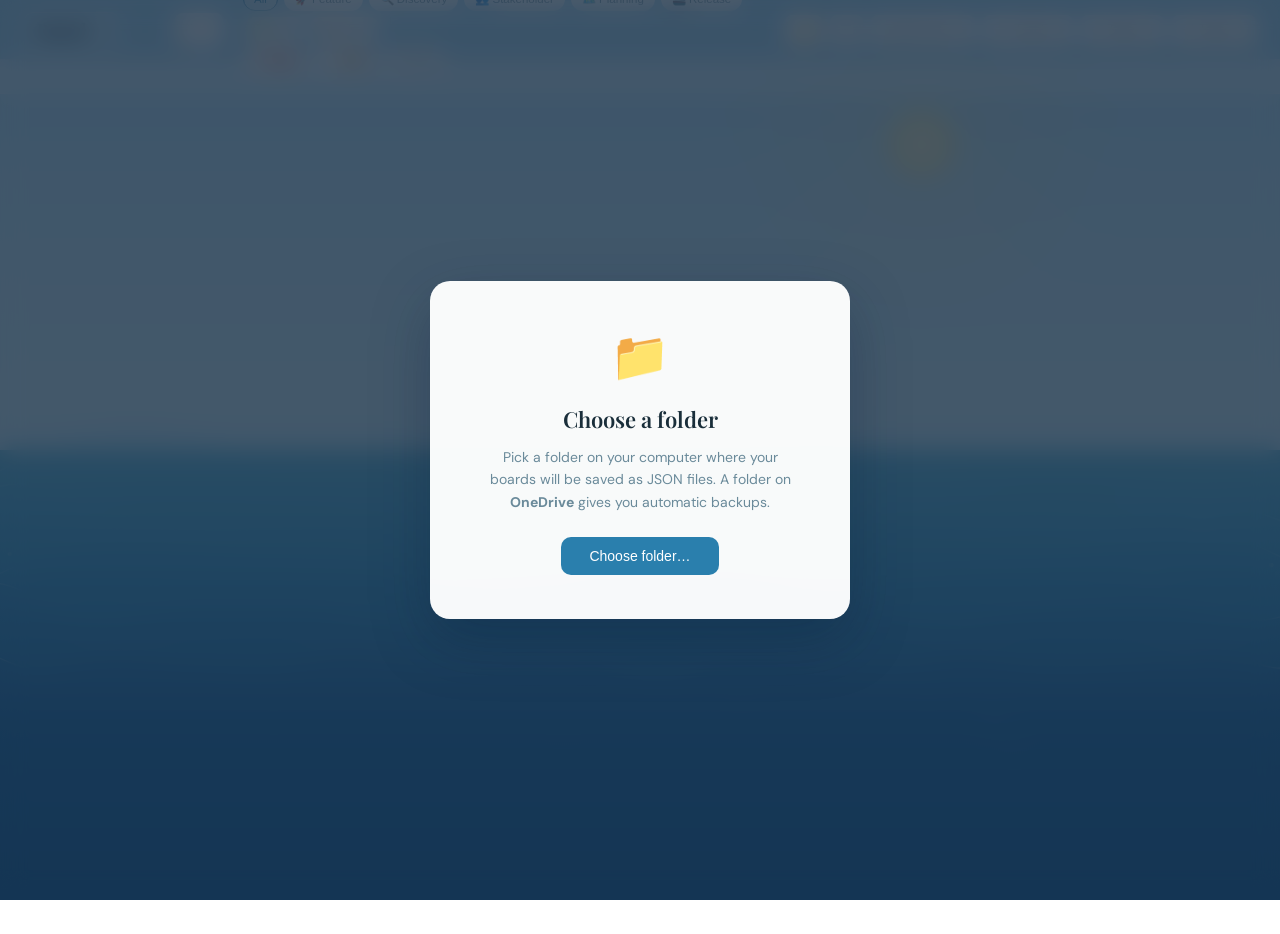
==== index.html @ 034fb54a "Prepare repo for public sharing Rename kanban.html to index.html (enables direct static hosting), ad" ====
<!DOCTYPE html>
<html lang="en">
<head>
<meta charset="UTF-8">
<meta name="viewport" content="width=device-width, initial-scale=1.0">
<title>Home Board</title>
<link href="https://fonts.googleapis.com/css2?family=Playfair+Display:wght@400;600&family=DM+Sans:wght@300;400;500&display=swap" rel="stylesheet">
<style>
  :root {
    --bg: #d4eaf5;
    --board-bg: #c2dff0;
    --col-bg: rgba(255,255,255,0.72);
    --col-border: rgba(255,255,255,0.55);
    --card-bg: rgba(255,255,255,0.93);
    --card-shadow: 0 1px 3px rgba(0,40,80,0.08), 0 4px 12px rgba(0,40,80,0.07);
    --card-hover: 0 4px 20px rgba(0,40,80,0.16);
    --text: #1a2e3a;
    --text-muted: #6a8a9a;
    --text-light: #a0bcca;
    --accent: #2a7fad;
    --accent-light: #daeef8;
    --green: #3a8a6a;
    --green-light: #d4f0e4;
    --red: #c05555;
    --red-light: #f5e2e2;
    --blue: #2a6fa8;
    --blue-light: #d4e8f8;
    --yellow: #c9a84c;
    --yellow-light: #faf3e0;
    --purple: #6a5fa8;
    --purple-light: #e8e4f8;
    --col-w: 270px;
    --radius: 10px;
    --radius-lg: 16px;
  }

  /* DARK MODE */
  body.dark {
    --bg: #111d2b;
    --board-bg: #0d1825;
    --col-bg: rgba(18, 32, 48, 0.88);
    --col-border: rgba(50, 80, 110, 0.55);
    --card-bg: rgba(22, 38, 56, 0.97);
    --card-shadow: 0 1px 3px rgba(0,0,0,0.4), 0 4px 12px rgba(0,0,0,0.3);
    --card-hover: 0 4px 20px rgba(0,0,0,0.5);
    --text: #d8e8f0;
    --text-muted: #7a9aaa;
    --text-light: #4a6a7a;
    --accent-light: rgba(42,127,173,0.2);
    --green-light: rgba(58,138,106,0.2);
    --red-light: rgba(192,85,85,0.2);
    --blue-light: rgba(42,111,168,0.2);
    --yellow-light: rgba(201,168,76,0.15);
    --purple-light: rgba(106,95,168,0.2);
  }
  body.dark::before { background: rgba(0,10,20,0.3); }
  body.dark .col-header { border-bottom-color: rgba(50,80,110,0.4); }
  body.dark .modal-overlay { background: rgba(0,10,20,0.7); }
  body.dark .modal { background: #14253a; border-color: rgba(50,80,110,0.5); }
  body.dark .modal input,
  body.dark .modal textarea,
  body.dark .modal select { background: #0d1825; border-color: rgba(50,80,110,0.6); color: var(--text); }
  body.dark .filter-pill { background: rgba(18,32,48,0.9); border-color: rgba(50,80,110,0.5); color: var(--text-muted); }
  body.dark .filter-pill.active { background: var(--accent-light); }
  body.dark .priority-filter-pill { background: rgba(18,32,48,0.9); border-color: rgba(50,80,110,0.5); }
  body.dark .archive-item { border-color: rgba(50,80,110,0.4); }
  body.dark .archive-panel { background: #14253a; }
  body.dark .bs-dropdown { background: #14253a; border-color: rgba(50,80,110,0.5); }
  body.dark .composer-textarea { background: #0d1825; color: var(--text); }
  body.dark .photo-drop-zone { background: rgba(18,32,48,0.6); border-color: rgba(50,80,110,0.5); }
  body.dark .checklist-item input[type=checkbox] { accent-color: var(--accent); }
  body.dark .card-label { opacity: 0.9; }
  body.dark .empty-col { color: var(--text-light); }

  /* COMPACT VIEW */
  body.compact .card {
    display: grid;
    grid-template-columns: auto 1fr auto auto;
    align-items: center;
    gap: 0 10px;
    padding: 7px 10px;
    min-height: unset;
  }
  body.compact .card-thumb,
  body.compact .card-meta,
  body.compact .checklist-preview,
  body.compact .card-deadline-block { display: none !important; }
  body.compact .priority-badge { font-size: 10px; padding: 1px 6px; white-space: nowrap; }
  body.compact .card-label { margin-bottom: 0; font-size: 10px; padding: 1px 6px; }
  body.compact .card-title { font-size: 12.5px; margin-bottom: 0; grid-column: 2; grid-row: 1; }
  body.compact .card-nav {
    grid-column: 4; grid-row: 1;
    border-top: none; margin-top: 0; padding-top: 0;
    display: flex; align-items: center; gap: 4px;
  }
  body.compact .card-delete-btn { position: static; opacity: 1; grid-column: 3; grid-row: 1; margin-top: 0; }
  body.compact .priority-badge + .card-label,
  body.compact .card-label { grid-column: 1; grid-row: 1; }
  body.compact .priority-badge { grid-column: 1; grid-row: 1; }

  * { box-sizing: border-box; margin: 0; padding: 0; }

  body {
    font-family: 'DM Sans', sans-serif;
    background: transparent;
    color: var(--text);
    min-height: 100vh;
    overflow-x: auto;
  }

  /* SEA CANVAS */
  #seaCanvas {
    position: fixed;
    inset: 0;
    width: 100%;
    height: 100%;
    z-index: -1;
    display: block;
  }

  /* subtle body overlay for readability */
  body::before {
    content: '';
    position: fixed; inset: 0;
    background: rgba(200,230,245,0.15);
    pointer-events: none;
    z-index: 0;
  }

  /* HEADER */
  header {
    position: sticky; top: 0; z-index: 100;
    background: rgba(180,220,245,0.82);
    backdrop-filter: blur(16px);
    -webkit-backdrop-filter: blur(16px);
    border-bottom: 1px solid rgba(255,255,255,0.4);
    padding: 0 24px;
    display: flex;
    align-items: center;
    gap: 20px;
    height: 60px;
  }

  header h1 {
    font-family: 'Playfair Display', serif;
    font-size: 22px;
    font-weight: 600;
    letter-spacing: -0.3px;
    color: var(--text);
    white-space: nowrap;
  }

  header h1 span { color: var(--accent); }

  .header-search {
    flex: 1;
    max-width: 300px;
    position: relative;
  }
  .header-search input {
    width: 100%;
    padding: 7px 12px 7px 34px;
    border: 1.5px solid var(--col-border);
    border-radius: 8px;
    background: white;
    font-family: 'DM Sans', sans-serif;
    font-size: 13px;
    color: var(--text);
    outline: none;
    transition: border-color 0.2s;
  }
  .header-search input:focus { border-color: var(--accent); }
  .header-search svg {
    position: absolute; left: 10px; top: 50%; transform: translateY(-50%);
    color: var(--text-muted);
  }

  .header-filters {
    display: flex;
    gap: 6px;
    flex-wrap: wrap;
  }

  .filter-pill {
    display: flex;
    align-items: center;
    gap: 4px;
    padding: 4px 10px;
    border-radius: 20px;
    font-size: 11.5px;
    font-weight: 500;
    border: 1.5px solid transparent;
    cursor: pointer;
    transition: all 0.15s;
    background: white;
    border-color: var(--col-border);
    color: var(--text-muted);
    white-space: nowrap;
  }
  .filter-pill.active { border-color: var(--accent); background: var(--accent-light); color: var(--accent); }
  .filter-pill:hover:not(.active) { border-color: #ccc; color: var(--text); }

  .header-actions {
    display: flex;
    gap: 8px;
    margin-left: auto;
  }

  .btn-sm {
    padding: 6px 14px;
    border-radius: 7px;
    font-family: 'DM Sans', sans-serif;
    font-size: 12.5px;
    font-weight: 500;
    cursor: pointer;
    border: 1.5px solid var(--col-border);
    background: white;
    color: var(--text-muted);
    transition: all 0.15s;
    white-space: nowrap;
  }
  .btn-sm:hover { border-color: var(--accent); color: var(--accent); }
  .btn-sm.primary { background: var(--accent); border-color: var(--accent); color: white; }
  .btn-sm.primary:hover { background: #b86e3f; }
  .btn-icon { padding: 6px 9px; font-size: 14px; line-height: 1; }
  .btn-icon.active { border-color: var(--accent); color: var(--accent); background: var(--accent-light); }
  body.dark .btn-sm { background: rgba(18,32,48,0.9); border-color: rgba(50,80,110,0.5); color: var(--text-muted); }
  body.dark .btn-sm:hover { border-color: var(--accent); color: var(--accent); }
  body.dark .btn-icon.active { background: var(--accent-light); }

  /* SAVE STATUS */
  .save-status {
    font-size: 11px; font-weight: 500;
    padding: 2px 8px; border-radius: 10px;
    opacity: 0; transition: opacity 0.4s;
    pointer-events: none;
  }
  .save-status.saving { opacity: 1; color: rgba(255,255,255,0.55); }
  .save-status.saved  { opacity: 1; color: rgba(120,220,160,0.9); }
  .save-status.error  { opacity: 1; color: rgba(255,140,140,0.9); }

  /* STATS BAR */
  .stats-bar {
    display: flex; align-items: center; gap: 0;
    padding: 0 20px;
    background: rgba(255,255,255,0.35);
    backdrop-filter: blur(10px);
    border-bottom: 1px solid rgba(255,255,255,0.25);
    font-size: 12px; color: var(--text-muted);
    overflow-x: auto; flex-shrink: 0;
    height: 34px;
  }
  .stats-bar::-webkit-scrollbar { display: none; }
  .stats-col {
    display: flex; align-items: center; gap: 6px;
    padding: 0 14px; height: 100%;
    border-right: 1px solid rgba(0,0,0,0.07);
    white-space: nowrap;
  }
  .stats-col:first-child { padding-left: 0; }
  .stats-col-dot {
    width: 7px; height: 7px; border-radius: 50%; flex-shrink: 0;
  }
  .stats-col-name { color: var(--text-muted); }
  .stats-col-count { font-weight: 700; font-size: 13px; color: var(--text); }
  .stats-summary {
    display: flex; align-items: center; gap: 16px;
    padding: 0 14px; margin-left: auto;
    white-space: nowrap;
  }
  .stats-tag {
    display: inline-flex; align-items: center; gap: 4px;
    font-size: 11.5px; font-weight: 600;
  }
  .stats-tag.overdue  { color: #a03535; }
  .stats-tag.highpri  { color: #b04040; }
  .stats-tag.total    { color: var(--text-muted); }
  body.dark .stats-bar {
    background: rgba(14,24,38,0.7);
    border-bottom-color: rgba(50,80,110,0.3);
  }
  body.dark .stats-col { border-right-color: rgba(50,80,110,0.25); }
  body.dark .stats-col-count { color: var(--text); }

  /* BOARD */
  .board {
    display: flex;
    gap: 16px;
    padding: 24px;
    min-height: calc(100vh - 60px);
    align-items: flex-start;
    position: relative;
    z-index: 1;
  }

  /* COLUMNS */
  .column {
    width: var(--col-w);
    flex-shrink: 0;
    background: rgba(255,255,255,0.55);
    backdrop-filter: blur(12px);
    -webkit-backdrop-filter: blur(12px);
    border: 1.5px solid rgba(255,255,255,0.6);
    border-radius: var(--radius-lg);
    display: flex;
    flex-direction: column;
    max-height: calc(100vh - 96px);
    overflow: hidden;
    box-shadow: 0 4px 24px rgba(0,50,100,0.08);
  }

  .column.drag-over {
    border-color: rgba(100,180,230,0.8);
    background: rgba(210,240,255,0.65);
  }

  .col-header {
    padding: 14px 16px 10px;
    display: flex;
    align-items: center;
    justify-content: space-between;
    border-bottom: 1.5px solid rgba(255,255,255,0.5);
    background: rgba(255,255,255,0.25);
  }

  .col-title-wrap {
    display: flex;
    align-items: center;
    gap: 8px;
  }

  .col-dot {
    width: 8px; height: 8px;
    border-radius: 50%;
    flex-shrink: 0;
  }

  .col-title {
    font-family: 'Playfair Display', serif;
    font-size: 14px;
    font-weight: 600;
    letter-spacing: 0.1px;
  }

  .col-count {
    font-size: 11px;
    font-weight: 500;
    color: var(--text-muted);
    background: var(--bg);
    border-radius: 10px;
    padding: 1px 7px;
    min-width: 20px;
    text-align: center;
  }

  .col-cards {
    padding: 10px;
    overflow-y: auto;
    flex: 1;
    display: flex;
    flex-direction: column;
    gap: 8px;
  }

  .col-cards::-webkit-scrollbar { width: 4px; }
  .col-cards::-webkit-scrollbar-track { background: transparent; }
  .col-cards::-webkit-scrollbar-thumb { background: var(--col-border); border-radius: 4px; }

  .add-card-btn {
    margin: 0 10px 10px;
    padding: 8px 12px;
    border: 1.5px dashed var(--col-border);
    border-radius: 8px;
    background: transparent;
    color: var(--text-muted);
    font-family: 'DM Sans', sans-serif;
    font-size: 13px;
    cursor: pointer;
    text-align: left;
    display: flex;
    align-items: center;
    gap: 6px;
    transition: all 0.15s;
    flex-shrink: 0;
  }
  .add-card-btn:hover { border-color: var(--accent); color: var(--accent); background: var(--accent-light); }

  /* CARDS */
  .card {
    background: rgba(255,255,255,0.88);
    border-radius: 9px;
    box-shadow: var(--card-shadow);
    padding: 12px;
    cursor: grab;
    border: 1.5px solid rgba(255,255,255,0.7);
    transition: box-shadow 0.2s, transform 0.15s, border-color 0.2s, opacity 0.2s;
    position: relative;
    user-select: none;
    backdrop-filter: blur(4px);
    -webkit-backdrop-filter: blur(4px);
  }
  .card:active { cursor: grabbing; }
  .card:hover { box-shadow: var(--card-hover); border-color: var(--col-border); }
  .card.dragging { opacity: 0.4; transform: rotate(1.5deg); }
  .card.hidden { display: none; }
  .card { cursor: pointer; }

  .card-label {
    display: inline-flex;
    align-items: center;
    gap: 4px;
    padding: 2px 8px;
    border-radius: 12px;
    font-size: 10.5px;
    font-weight: 500;
    margin-bottom: 7px;
  }

  .card-title {
    font-size: 13.5px;
    font-weight: 500;
    line-height: 1.4;
    color: var(--text);
    margin-bottom: 6px;
    word-break: break-word;
  }

  .card-meta {
    display: flex;
    align-items: center;
    gap: 8px;
    flex-wrap: wrap;
    margin-top: 8px;
  }

  .card-meta-item {
    display: flex;
    align-items: center;
    gap: 3px;
    font-size: 11px;
    color: var(--text-muted);
  }

  .card-thumb {
    width: 100%;
    height: 80px;
    object-fit: cover;
    border-radius: 6px;
    margin-bottom: 8px;
    display: block;
  }

  .card-checklist-preview {
    margin-top: 6px;
  }

  .checklist-bar {
    height: 3px;
    background: var(--col-border);
    border-radius: 3px;
    overflow: hidden;
    margin-bottom: 3px;
  }
  .checklist-bar-fill {
    height: 100%;
    background: var(--green);
    border-radius: 3px;
    transition: width 0.3s;
  }

  .card-nav {
    display: flex;
    justify-content: space-between;
    align-items: center;
    margin-top: 10px;
    padding-top: 8px;
    border-top: 1px solid #f0ebe3;
  }

  .card-nav-btns { display: flex; gap: 4px; }

  .card-nav-btn {
    width: 24px; height: 24px;
    border-radius: 6px;
    border: 1.5px solid var(--col-border);
    background: white;
    color: var(--text-muted);
    cursor: pointer;
    display: flex; align-items: center; justify-content: center;
    font-size: 11px;
    transition: all 0.15s;
    flex-shrink: 0;
  }
  .card-nav-btn:hover { border-color: var(--accent); color: var(--accent); background: var(--accent-light); }
  .card-nav-btn:disabled { opacity: 0.3; cursor: not-allowed; }

  .card-open-btn {
    font-size: 11px;
    color: var(--text-muted);
    background: none;
    border: none;
    cursor: pointer;
    padding: 2px 6px;
    border-radius: 5px;
    transition: all 0.15s;
    font-family: 'DM Sans', sans-serif;
  }
  .card-open-btn:hover { background: var(--accent-light); color: var(--accent); }

  .card-delete-btn {
    position: absolute;
    top: 8px; right: 8px;
    width: 20px; height: 20px;
    border-radius: 5px;
    border: none;
    background: none;
    color: var(--text-light);
    cursor: pointer;
    display: none;
    align-items: center; justify-content: center;
    font-size: 14px;
    line-height: 1;
    transition: all 0.15s;
  }
  .card:hover .card-delete-btn { display: flex; }
  .card-delete-btn:hover { background: var(--red-light); color: var(--red); }

  /* COLUMN COLORS */
  .col-consideration .col-dot { background: #7bbcd8; }
  .col-consideration .col-title { color: #2a6888; }
  .col-consideration .col-count { background: rgba(180,220,245,0.5); color: #2a6888; }

  .col-todo .col-dot { background: #c9a84c; }
  .col-todo .col-title { color: #8a6820; }
  .col-todo .col-count { background: rgba(250,243,224,0.6); color: #8a6820; }

  .col-active .col-dot { background: #2a7fad; }
  .col-active .col-title { color: #1a5f8a; }
  .col-active .col-count { background: rgba(180,225,250,0.5); color: #1a5f8a; }

  .col-blocked .col-dot { background: #c05555; }
  .col-blocked .col-title { color: #a03535; }
  .col-blocked .col-count { background: rgba(245,225,225,0.6); color: #a03535; }

  .col-done .col-dot { background: #3a8a6a; }
  .col-done .col-title { color: #1a6a4a; }
  .col-done .col-count { background: rgba(200,240,225,0.5); color: #1a6a4a; }

  /* MODAL OVERLAY */
  .modal-overlay {
    position: fixed; inset: 0;
    background: rgba(30,24,18,0.55);
    backdrop-filter: blur(4px);
    z-index: 1000;
    display: flex;
    align-items: center;
    justify-content: center;
    padding: 20px;
    opacity: 0;
    pointer-events: none;
    transition: opacity 0.2s;
  }
  .modal-overlay.open { opacity: 1; pointer-events: all; }

  .modal {
    background: white;
    border-radius: 18px;
    width: 100%;
    max-width: 600px;
    max-height: 90vh;
    overflow-y: auto;
    box-shadow: 0 20px 60px rgba(0,0,0,0.2);
    transform: translateY(12px) scale(0.98);
    transition: transform 0.25s;
  }
  .modal-overlay.open .modal { transform: translateY(0) scale(1); }

  .modal::-webkit-scrollbar { width: 5px; }
  .modal::-webkit-scrollbar-track { background: transparent; }
  .modal::-webkit-scrollbar-thumb { background: var(--col-border); border-radius: 5px; }

  .modal-header {
    padding: 20px 20px 16px;
    border-bottom: 1.5px solid #f0ebe3;
    display: flex;
    align-items: flex-start;
    gap: 12px;
  }

  .modal-header-content { flex: 1; }

  .modal-label-select {
    display: flex;
    gap: 6px;
    flex-wrap: wrap;
    margin-bottom: 10px;
  }

  .label-option {
    display: flex; align-items: center; gap: 4px;
    padding: 3px 10px;
    border-radius: 14px;
    font-size: 11px;
    font-weight: 500;
    cursor: pointer;
    border: 1.5px solid transparent;
    transition: all 0.15s;
    opacity: 0.5;
  }
  .label-option.selected { opacity: 1; border-color: currentColor; }
  .label-option:hover { opacity: 0.85; }

  .modal-title-input {
    width: 100%;
    border: none;
    outline: none;
    font-family: 'Playfair Display', serif;
    font-size: 20px;
    font-weight: 600;
    color: var(--text);
    background: transparent;
    line-height: 1.3;
    resize: none;
  }

  .modal-close {
    width: 32px; height: 32px;
    border-radius: 8px;
    border: 1.5px solid var(--col-border);
    background: white;
    cursor: pointer;
    display: flex; align-items: center; justify-content: center;
    color: var(--text-muted);
    font-size: 16px;
    flex-shrink: 0;
    transition: all 0.15s;
  }
  .modal-close:hover { background: var(--red-light); color: var(--red); border-color: var(--red-light); }

  .modal-body { padding: 16px 20px 20px; }

  .modal-section { margin-bottom: 18px; }

  .modal-section-label {
    font-size: 11px;
    font-weight: 600;
    text-transform: uppercase;
    letter-spacing: 0.8px;
    color: var(--text-muted);
    margin-bottom: 8px;
    display: flex;
    align-items: center;
    gap: 6px;
  }

  .modal-textarea {
    width: 100%;
    border: 1.5px solid var(--col-border);
    border-radius: 8px;
    padding: 10px 12px;
    font-family: 'DM Sans', sans-serif;
    font-size: 13.5px;
    color: var(--text);
    resize: vertical;
    min-height: 80px;
    outline: none;
    transition: border-color 0.2s;
    line-height: 1.5;
  }
  .modal-textarea:focus { border-color: var(--accent); }

  .modal-input {
    width: 100%;
    border: 1.5px solid var(--col-border);
    border-radius: 8px;
    padding: 8px 12px;
    font-family: 'DM Sans', sans-serif;
    font-size: 13.5px;
    color: var(--text);
    outline: none;
    transition: border-color 0.2s;
  }
  .modal-input:focus { border-color: var(--accent); }

  /* PHOTOS */
  .photos-grid {
    display: grid;
    grid-template-columns: repeat(3, 1fr);
    gap: 8px;
    margin-bottom: 10px;
  }
  .photo-thumb-wrap {
    position: relative;
    aspect-ratio: 1;
    border-radius: 8px;
    overflow: hidden;
    background: var(--bg);
  }
  .photo-thumb-wrap img {
    width: 100%; height: 100%;
    object-fit: cover;
    display: block;
  }
  .photo-delete {
    position: absolute;
    top: 4px; right: 4px;
    width: 20px; height: 20px;
    border-radius: 50%;
    background: rgba(0,0,0,0.55);
    color: white;
    border: none;
    cursor: pointer;
    display: flex; align-items: center; justify-content: center;
    font-size: 12px;
    opacity: 0;
    transition: opacity 0.15s;
  }
  .photo-thumb-wrap:hover .photo-delete { opacity: 1; }

  .photo-drop-zone {
    border: 2px dashed var(--col-border);
    border-radius: 8px;
    padding: 16px;
    text-align: center;
    color: var(--text-muted);
    font-size: 12.5px;
    cursor: pointer;
    transition: all 0.15s;
    display: flex;
    flex-direction: column;
    align-items: center;
    gap: 6px;
  }
  .photo-drop-zone:hover, .photo-drop-zone.drag-active {
    border-color: var(--accent);
    background: var(--accent-light);
    color: var(--accent);
  }
  .photo-drop-zone input { display: none; }

  /* URLS */
  .url-list { display: flex; flex-direction: column; gap: 6px; margin-bottom: 8px; }
  .url-item {
    display: flex;
    align-items: center;
    gap: 8px;
    padding: 8px 10px;
    background: var(--bg);
    border-radius: 7px;
    border: 1.5px solid var(--col-border);
  }
  .url-item a {
    flex: 1;
    color: var(--blue);
    text-decoration: none;
    font-size: 13px;
    overflow: hidden;
    text-overflow: ellipsis;
    white-space: nowrap;
  }
  .url-item a:hover { text-decoration: underline; }
  .url-item-label {
    font-size: 11px;
    color: var(--text-muted);
    white-space: nowrap;
  }
  .url-delete {
    background: none; border: none; cursor: pointer;
    color: var(--text-light); font-size: 14px; line-height: 1;
    transition: color 0.15s; padding: 2px;
  }
  .url-delete:hover { color: var(--red); }

  .url-add-row {
    display: flex;
    gap: 6px;
  }
  .url-add-row input {
    flex: 1;
    border: 1.5px solid var(--col-border);
    border-radius: 7px;
    padding: 7px 10px;
    font-family: 'DM Sans', sans-serif;
    font-size: 12.5px;
    color: var(--text);
    outline: none;
    transition: border-color 0.2s;
    min-width: 0;
  }
  .url-add-row input:focus { border-color: var(--accent); }
  .url-add-btn {
    padding: 7px 14px;
    background: var(--accent);
    color: white;
    border: none;
    border-radius: 7px;
    cursor: pointer;
    font-family: 'DM Sans', sans-serif;
    font-size: 12.5px;
    font-weight: 500;
    transition: background 0.15s;
    white-space: nowrap;
  }
  .url-add-btn:hover { background: #b86e3f; }

  /* CHECKLIST */
  .checklist-items { display: flex; flex-direction: column; gap: 4px; margin-bottom: 8px; }
  .checklist-item {
    display: flex;
    align-items: center;
    gap: 8px;
    padding: 6px 8px;
    border-radius: 7px;
    transition: background 0.15s;
    group: true;
  }
  .checklist-item:hover { background: var(--bg); }
  .checklist-item input[type="checkbox"] {
    width: 15px; height: 15px;
    accent-color: var(--green);
    flex-shrink: 0;
    cursor: pointer;
  }
  .checklist-item-text {
    flex: 1;
    font-size: 13.5px;
    border: none;
    outline: none;
    background: transparent;
    font-family: 'DM Sans', sans-serif;
    color: var(--text);
  }
  .checklist-item-text.done {
    text-decoration: line-through;
    color: var(--text-muted);
  }
  .checklist-item-del {
    background: none; border: none; cursor: pointer;
    color: var(--text-light); font-size: 14px; line-height: 1;
    opacity: 0;
    transition: all 0.15s;
  }
  .checklist-item:hover .checklist-item-del { opacity: 1; }
  .checklist-item-del:hover { color: var(--red); }

  .checklist-add-row {
    display: flex;
    gap: 6px;
  }
  .checklist-add-row input {
    flex: 1;
    border: 1.5px solid var(--col-border);
    border-radius: 7px;
    padding: 7px 10px;
    font-family: 'DM Sans', sans-serif;
    font-size: 12.5px;
    color: var(--text);
    outline: none;
    transition: border-color 0.2s;
  }
  .checklist-add-row input:focus { border-color: var(--accent); }
  .checklist-add-btn {
    padding: 7px 14px;
    background: white;
    color: var(--text);
    border: 1.5px solid var(--col-border);
    border-radius: 7px;
    cursor: pointer;
    font-family: 'DM Sans', sans-serif;
    font-size: 12.5px;
    font-weight: 500;
    transition: all 0.15s;
    white-space: nowrap;
  }
  .checklist-add-btn:hover { border-color: var(--green); color: var(--green); }

  /* DUE DATE */
  .due-row {
    display: flex;
    align-items: center;
    gap: 10px;
  }

  /* MODAL STATUS ROW */
  .modal-status-row {
    display: flex;
    align-items: center;
    gap: 8px;
    flex-wrap: wrap;
    margin-bottom: 16px;
  }
  .status-label {
    font-size: 12px;
    color: var(--text-muted);
    font-weight: 500;
  }
  .status-btn {
    padding: 4px 12px;
    border-radius: 14px;
    font-size: 12px;
    font-weight: 500;
    border: 1.5px solid var(--col-border);
    background: white;
    cursor: pointer;
    transition: all 0.15s;
    color: var(--text-muted);
    font-family: 'DM Sans', sans-serif;
  }
  .status-btn.active-status { border-color: var(--accent); background: var(--accent-light); color: var(--accent); }
  .status-btn:hover:not(.active-status) { border-color: #ccc; color: var(--text); }

  /* ARCHIVE */
  .archive-panel {
    display: none;
    position: fixed; inset: 0;
    background: rgba(30,24,18,0.55);
    backdrop-filter: blur(4px);
    z-index: 1001;
    align-items: center;
    justify-content: center;
    padding: 20px;
  }
  .archive-panel.open { display: flex; }
  .archive-inner {
    background: white;
    border-radius: 18px;
    width: 100%;
    max-width: 560px;
    max-height: 80vh;
    display: flex;
    flex-direction: column;
    box-shadow: 0 20px 60px rgba(0,0,0,0.2);
  }
  .archive-header {
    padding: 18px 20px;
    border-bottom: 1.5px solid #f0ebe3;
    display: flex;
    align-items: center;
    justify-content: space-between;
  }
  .archive-header h2 {
    font-family: 'Playfair Display', serif;
    font-size: 18px;
    font-weight: 600;
  }
  .archive-list {
    overflow-y: auto;
    padding: 12px;
    flex: 1;
    display: flex;
    flex-direction: column;
    gap: 8px;
  }
  .archive-item {
    background: var(--bg);
    border-radius: 8px;
    padding: 10px 14px;
    display: flex;
    align-items: center;
    justify-content: space-between;
    gap: 10px;
  }
  .archive-item-title {
    font-size: 13.5px;
    color: var(--text);
    flex: 1;
  }
  .archive-restore-btn {
    font-size: 12px;
    color: var(--green);
    background: var(--green-light);
    border: none;
    padding: 4px 10px;
    border-radius: 6px;
    cursor: pointer;
    font-family: 'DM Sans', sans-serif;
    font-weight: 500;
    transition: background 0.15s;
    white-space: nowrap;
  }
  .archive-restore-btn:hover { background: #c5e3cc; }

  /* TOAST */
  .toast {
    position: fixed;
    bottom: 24px; left: 50%; transform: translateX(-50%) translateY(60px);
    background: var(--text);
    color: white;
    padding: 10px 20px;
    border-radius: 10px;
    font-size: 13px;
    font-weight: 500;
    z-index: 2000;
    transition: transform 0.3s, opacity 0.3s;
    opacity: 0;
    white-space: nowrap;
  }
  .toast.show { transform: translateX(-50%) translateY(0); opacity: 1; }

  .empty-col {
    text-align: center;
    padding: 20px 10px;
    color: var(--text-light);
    font-size: 12.5px;
    font-style: italic;
  }

  /* INLINE COMPOSER */
  .col-composer { display: none; padding: 0 10px 10px; }
  .col-composer.open { display: block; }
  .composer-textarea {
    width: 100%; border: 1.5px solid var(--accent); border-radius: 9px;
    padding: 9px 11px; font-family: 'DM Sans', sans-serif;
    font-size: 13px; color: var(--text); resize: none; outline: none;
    box-shadow: 0 2px 8px rgba(42,127,173,0.12); background: white;
  }
  .composer-btns { display: flex; gap: 7px; margin-top: 7px; }
  .composer-submit {
    padding: 7px 15px; background: var(--accent); color: white;
    border: none; border-radius: 8px; cursor: pointer;
    font-family: 'DM Sans', sans-serif; font-size: 12.5px; font-weight: 600;
    transition: opacity 0.15s;
  }
  .composer-submit:hover { opacity: 0.85; }
  .composer-cancel {
    padding: 7px 12px; background: none; color: var(--text-muted);
    border: none; border-radius: 8px; cursor: pointer; font-size: 15px;
  }
  .composer-cancel:hover { color: var(--red); }

  /* ALERT BADGES */
  .alert-badges { display: flex; gap: 8px; align-items: center; flex-shrink: 0; }
  .alert-badge {
    display: inline-flex; align-items: center; gap: 4px;
    font-size: 12px; font-weight: 600; padding: 4px 10px; border-radius: 18px;
  }
  .alert-overdue { color: #a03535; background: rgba(192,85,85,0.13); }
  .alert-soon    { color: #a06020; background: rgba(201,140,60,0.15); }

  /* PRIORITY FILTER PILLS */
  .priority-filter-pill {
    display: inline-flex; align-items: center; padding: 5px 11px;
    border-radius: 20px; font-size: 12px; font-weight: 600; cursor: pointer;
    border: 1.5px solid #cddbe5; background: white; color: var(--text-muted);
    white-space: nowrap; transition: all 0.15s;
  }
  .priority-filter-pill:hover { border-color: currentColor; }

  /* TOAST ACTION BUTTON */
  .toast { display: flex; align-items: center; gap: 14px; }
  #toastAction {
    background: rgba(255,255,255,0.16); color: white; border: none;
    padding: 5px 13px; border-radius: 7px; cursor: pointer;
    font-family: 'DM Sans', sans-serif; font-size: 12.5px; font-weight: 600;
    white-space: nowrap;
  }
  #toastAction:hover { background: rgba(255,255,255,0.3); }

  /* PRIORITY BADGE */
  .priority-badge {
    display: inline-flex; align-items: center; gap: 3px;
    font-size: 10px; font-weight: 700; letter-spacing: 0.3px;
    padding: 2px 7px; border-radius: 4px; margin-bottom: 5px;
  }
  .priority-high   { background: rgba(192,85,85,0.12);  color: #b04040; }
  .priority-medium { background: rgba(201,140,60,0.14); color: #a06020; }
  .priority-low    { background: rgba(42,111,168,0.12); color: var(--blue); }

  /* Priority left-border stripe on card */
  .card[data-priority="high"]   { border-left: 3px solid #c05555; }
  .card[data-priority="medium"] { border-left: 3px solid #c9884c; }
  .card[data-priority="low"]    { border-left: 3px solid var(--blue); }

  /* Within-column drag-to-reorder indicator */
  .card.drop-above { box-shadow: 0 -3px 0 0 var(--accent), var(--card-shadow); }
  .card.drop-below { box-shadow: 0 3px 0 0 var(--accent), var(--card-shadow); }

  /* CHROME SPLASH & FOLDER PICKER OVERLAYS */
  .fs-overlay {
    position: fixed; inset: 0; z-index: 3000;
    display: flex; align-items: center; justify-content: center;
    background: rgba(10,30,50,0.72); backdrop-filter: blur(12px);
  }
  .fs-card {
    background: rgba(255,255,255,0.97);
    border-radius: 20px;
    padding: 44px 52px;
    max-width: 420px; width: 90%;
    text-align: center;
    box-shadow: 0 20px 60px rgba(0,30,60,0.3);
  }
  .fs-card h2 {
    font-family: 'Playfair Display', serif;
    font-size: 22px; font-weight: 600;
    color: var(--text); margin-bottom: 12px;
  }
  .fs-card p { font-size: 14px; color: var(--text-muted); line-height: 1.6; margin-bottom: 24px; }
  .fs-card .fs-icon { font-size: 48px; margin-bottom: 16px; }
  .fs-card .btn-primary {
    background: var(--accent); color: white;
    border: none; padding: 11px 28px;
    border-radius: 10px; font-size: 14px; font-weight: 500;
    cursor: pointer; transition: opacity 0.15s;
  }
  .fs-card .btn-primary:hover { opacity: 0.88; }

  /* BOARD SWITCHER */
  .board-switcher-wrap { position: relative; flex-shrink: 0; }
  .board-switcher-btn {
    display: flex; align-items: center; gap: 7px;
    background: rgba(255,255,255,0.25);
    border: 1.5px solid rgba(255,255,255,0.5);
    border-radius: 9px; padding: 5px 12px;
    cursor: pointer; font-family: 'Playfair Display', serif;
    font-size: 18px; font-weight: 600; color: var(--text);
    transition: background 0.15s;
    white-space: nowrap; max-width: 200px;
  }
  .board-switcher-btn:hover { background: rgba(255,255,255,0.45); }
  .board-switcher-btn span { overflow: hidden; text-overflow: ellipsis; white-space: nowrap; }
  .board-switcher-btn svg { flex-shrink: 0; opacity: 0.6; }
  .board-switcher-dropdown {
    display: none; position: absolute; top: calc(100% + 6px); left: 0;
    background: rgba(255,255,255,0.97); backdrop-filter: blur(16px);
    border: 1px solid rgba(255,255,255,0.6);
    border-radius: 12px; box-shadow: 0 8px 32px rgba(0,30,60,0.18);
    min-width: 220px; padding: 6px; z-index: 200;
  }
  .board-switcher-dropdown.open { display: block; }
  .bs-board-item {
    display: flex; align-items: center; justify-content: space-between;
    padding: 7px 10px; border-radius: 7px; gap: 8px;
  }
  .bs-board-item:hover { background: var(--accent-light); }
  .bs-board-item.bs-active { background: var(--accent-light); }
  .bs-board-name {
    font-size: 13px; font-weight: 500; color: var(--text);
    cursor: pointer; flex: 1; overflow: hidden; text-overflow: ellipsis; white-space: nowrap;
  }
  .bs-active .bs-board-name { color: var(--accent); font-weight: 600; }
  .bs-board-actions { display: flex; gap: 3px; opacity: 0; transition: opacity 0.15s; }
  .bs-board-item:hover .bs-board-actions { opacity: 1; }
  .bs-action-btn {
    font-size: 11px; padding: 2px 6px; border-radius: 5px;
    border: 1px solid var(--col-border); background: white;
    cursor: pointer; color: var(--text-muted); line-height: 1;
  }
  .bs-action-btn:hover { border-color: var(--accent); color: var(--accent); }
  .bs-action-btn.bs-delete:hover { border-color: var(--red); color: var(--red); }
  .bs-divider { height: 1px; background: var(--col-border); margin: 5px 4px; }
  .bs-new-btn, .bs-folder-btn {
    width: 100%; text-align: left; padding: 8px 10px;
    font-size: 12.5px; font-weight: 500; border: none;
    background: none; cursor: pointer; border-radius: 7px;
    color: var(--accent);
  }
  .bs-new-btn:hover, .bs-folder-btn:hover { background: var(--accent-light); }
  .bs-folder-btn { color: var(--text-muted); }

  /* PRIORITY PICKER in modal */
  .priority-row { display: flex; gap: 6px; flex-wrap: wrap; margin-top: 6px; }
  .priority-btn {
    font-size: 11.5px; font-weight: 600; padding: 4px 12px;
    border-radius: 6px; border: 1.5px solid transparent;
    cursor: pointer; background: rgba(0,0,0,0.05); color: var(--text-muted);
    transition: all 0.15s;
  }
  .priority-btn:hover { border-color: currentColor; opacity: 0.85; }
  .priority-btn.active-priority { border-color: currentColor; }
  .priority-btn.pb-high   { color: #b04040; }
  .priority-btn.pb-high.active-priority   { background: rgba(192,85,85,0.12); }
  .priority-btn.pb-medium { color: #a06020; }
  .priority-btn.pb-medium.active-priority { background: rgba(201,140,60,0.14); }
  .priority-btn.pb-low    { color: var(--blue); }
  .priority-btn.pb-low.active-priority    { background: rgba(42,111,168,0.12); }
</style>
</head>
<body>

<!-- SEA BACKGROUND CANVAS -->
<canvas id="seaCanvas"></canvas>

<!-- HEADER -->
<header>
  <div class="board-switcher-wrap">
    <button class="board-switcher-btn" onclick="toggleBoardSwitcher()">
      <span id="activeBoardName">Board</span>
      <svg width="12" height="12" fill="none" stroke="currentColor" stroke-width="2.5" viewBox="0 0 24 24"><polyline points="6 9 12 15 18 9"/></svg>
    </button>
    <div class="board-switcher-dropdown" id="boardSwitcherDropdown"></div>
  </div>
  <span class="save-status" id="saveStatus"></span>

  <div class="header-search">
    <svg width="14" height="14" fill="none" stroke="currentColor" stroke-width="2" viewBox="0 0 24 24">
      <circle cx="11" cy="11" r="8"/><path d="m21 21-4.35-4.35"/>
    </svg>
    <input type="text" id="searchInput" placeholder="Search cards…" oninput="filterCards()">
  </div>

  <div class="header-filters">
    <span id="labelFilterGroup" style="display:flex;gap:6px;flex-wrap:wrap">
      <button class="filter-pill active" data-label="all" onclick="setLabelFilter('all')">All</button>
      <button class="filter-pill" data-label="feature" onclick="setLabelFilter('feature')">🚀 Feature</button>
      <button class="filter-pill" data-label="discovery" onclick="setLabelFilter('discovery')">🔍 Discovery</button>
      <button class="filter-pill" data-label="stakeholder" onclick="setLabelFilter('stakeholder')">👥 Stakeholder</button>
      <button class="filter-pill" data-label="planning" onclick="setLabelFilter('planning')">🗺️ Planning</button>
      <button class="filter-pill" data-label="release" onclick="setLabelFilter('release')">🚢 Release</button>
      <button class="filter-pill" data-label="bug" onclick="setLabelFilter('bug')">🐛 Bug</button>
      <button class="filter-pill" data-label="admin" onclick="setLabelFilter('admin')">📋 Admin</button>
      <div style="width:1px;height:16px;background:rgba(0,0,0,0.12);margin:0 4px;flex-shrink:0;display:inline-block"></div>
    </span>
    <button class="priority-filter-pill" data-priority="high"   onclick="setPriorityFilter('high')"   style="color:#b04040">⬆ High</button>
    <button class="priority-filter-pill" data-priority="medium" onclick="setPriorityFilter('medium')" style="color:#a06020">→ Med</button>
    <button class="priority-filter-pill" data-priority="low"    onclick="setPriorityFilter('low')"    style="color:var(--blue)">⬇ Low</button>
  </div>

  <div id="alertBadges" class="alert-badges"></div>

  <div class="header-actions">
    <button class="btn-sm btn-icon" id="darkModeBtn"    onclick="toggleDarkMode()"    title="Toggle dark mode">🌙</button>
    <button class="btn-sm btn-icon" id="compactViewBtn" onclick="toggleCompactView()" title="Toggle compact view">☰</button>
    <button class="btn-sm" onclick="showSummaryPanel()">📊 Summary</button>
    <button class="btn-sm" onclick="showArchive()">🗃 Archive</button>
    <button class="btn-sm" onclick="exportData()">⬇ Export</button>
    <label class="btn-sm" style="cursor:pointer">⬆ Import<input type="file" accept=".json" style="display:none" onchange="importData(event)"></label>
  </div>
</header>

<!-- CHROME REQUIRED SPLASH -->
<div class="fs-overlay" id="chromeSplash" style="display:none">
  <div class="fs-card">
    <div class="fs-icon">🌐</div>
    <h2>Unsupported Browser</h2>
    <p>This board uses the <strong>File System Access API</strong> to save your data directly to a folder on your computer — no database needed, and no storage limits.</p>
    <p>This API is only supported in Chromium-based browsers — <strong>Chrome, Edge, or Opera</strong>. It does not work in Firefox or Safari. Please open this file in a supported browser to continue.</p>
  </div>
</div>

<!-- FOLDER PICKER -->
<div class="fs-overlay" id="folderPickerOverlay" style="display:none">
  <div class="fs-card">
    <div class="fs-icon">📁</div>
    <h2>Choose a folder</h2>
    <p>Pick a folder on your computer where your boards will be saved as JSON files. A folder on <strong>OneDrive</strong> gives you automatic backups.</p>
    <button class="btn-primary" onclick="pickFolder()">Choose folder…</button>
  </div>
</div>

<!-- STATS BAR -->
<div class="stats-bar" id="statsBar"></div>

<!-- BOARD -->
<div class="board" id="board">
  <!-- columns injected by JS -->
</div>

<!-- CARD DETAIL MODAL -->
<div class="modal-overlay" id="cardModal" onclick="handleModalClick(event)">
  <div class="modal" id="modalInner">
    <div class="modal-header">
      <div class="modal-header-content">
        <div class="modal-label-select" id="modalLabelSelect"></div>
        <textarea class="modal-title-input" id="modalTitle" rows="2" placeholder="Card title…" oninput="saveModalField('title', this.value); autoResize(this)"></textarea>
      </div>
      <button class="modal-close" onclick="closeModal()">✕</button>
    </div>
    <div class="modal-body">
      <div class="modal-status-row" id="modalStatusRow"></div>

      <!-- Priority -->
      <div style="margin-bottom:14px">
        <div class="modal-section-label" style="margin-bottom:4px">
          <svg width="12" height="12" fill="none" stroke="currentColor" stroke-width="2" viewBox="0 0 24 24"><polyline points="18 15 12 9 6 15"/></svg>
          Priority
        </div>
        <div class="priority-row" id="modalPriorityRow"></div>
      </div>

      <!-- PI / Iteration (feature + task) -->
      <div class="modal-section" id="modalPiSection" style="display:none">
        <div class="modal-section-label">🗓️ PI / Iteration</div>
        <input type="text" class="modal-input" id="modalPi" placeholder="e.g. PI 2026.3, Sprint 2…" oninput="saveModalField('pi', this.value)">
      </div>

      <!-- Owner (feature only) -->
      <div class="modal-section" id="modalOwnerSection" style="display:none">
        <div class="modal-section-label">👤 Owner</div>
        <input type="text" class="modal-input" id="modalOwner" placeholder="Owner name…" oninput="saveModalField('owner', this.value)">
      </div>

      <!-- Assigned (task only) -->
      <div class="modal-section" id="modalAssigneeSection" style="display:none">
        <div class="modal-section-label">👤 Assigned</div>
        <input type="text" class="modal-input" id="modalAssignee" placeholder="Assignee…" oninput="saveModalField('assignee', this.value)">
      </div>

      <!-- Linked Feature (task only) -->
      <div class="modal-section" id="modalFeatureLinkSection" style="display:none">
        <div class="modal-section-label">🚩 Linked Feature</div>
        <select class="modal-input" id="modalFeatureSelect" onchange="setTaskFeature(this.value)"></select>
      </div>

      <!-- Progress + Linked Tasks (feature only) -->
      <div class="modal-section" id="modalProgressSection" style="display:none">
        <div class="modal-section-label">
          Progress <span id="modalProgressFraction" style="font-weight:400;color:var(--text-light);margin-left:4px"></span>
        </div>
        <div class="checklist-bar" style="margin-bottom:8px"><div class="checklist-bar-fill" id="modalProgressBarFill" style="width:0%"></div></div>
        <div id="modalLinkedTasks" style="display:flex;flex-direction:column;gap:2px"></div>
      </div>

      <!-- Dependencies (feature only) -->
      <div class="modal-section" id="modalDependenciesSection" style="display:none">
        <div class="modal-section-label">🔗 Depends on</div>
        <div id="modalDependsOnList" style="display:flex;flex-direction:column;gap:2px;margin-bottom:8px"></div>
        <select class="modal-input" id="modalDependsOnSelect" onchange="addDependency(this.value); this.value=''">
          <option value="">+ Add dependency…</option>
        </select>
        <div class="modal-section-label" style="margin-top:14px">⛔ Blocking</div>
        <div id="modalDependentsList" style="display:flex;flex-direction:column;gap:2px"></div>
      </div>

      <!-- Description / Notes -->
      <div class="modal-section">
        <div class="modal-section-label">
          <svg width="12" height="12" fill="none" stroke="currentColor" stroke-width="2" viewBox="0 0 24 24"><path d="M14 2H6a2 2 0 0 0-2 2v16a2 2 0 0 0 2 2h12a2 2 0 0 0 2-2V8z"/><polyline points="14 2 14 8 20 8"/><line x1="16" y1="13" x2="8" y2="13"/><line x1="16" y1="17" x2="8" y2="17"/></svg>
          <span id="modalNotesLabel">Notes</span>
        </div>
        <textarea class="modal-textarea" id="modalNotes" placeholder="Add notes, details, ideas…" oninput="saveModalField('notes', this.value)"></textarea>
      </div>

      <!-- Dates -->
      <div class="modal-section" id="modalDatesSection">
        <div class="modal-section-label">
          <svg width="12" height="12" fill="none" stroke="currentColor" stroke-width="2" viewBox="0 0 24 24"><rect x="3" y="4" width="18" height="18" rx="2" ry="2"/><line x1="16" y1="2" x2="16" y2="6"/><line x1="8" y1="2" x2="8" y2="6"/><line x1="3" y1="10" x2="21" y2="10"/></svg>
          Dates
        </div>
        <div style="display:flex;flex-direction:column;gap:10px;">
          <div>
            <div style="font-size:11px;font-weight:500;color:var(--text-muted);margin-bottom:5px;">📅 Due date</div>
            <div class="due-row">
              <input type="date" class="modal-input" id="modalDueDate" style="width:auto" oninput="saveModalField('dueDate', this.value)">
              <button class="btn-sm" onclick="saveModalField('dueDate',''); document.getElementById('modalDueDate').value=''">Clear</button>
            </div>
          </div>
          <div>
            <div style="font-size:11px;font-weight:500;color:var(--red);margin-bottom:5px;">⚠️ Must be completed by</div>
            <div class="due-row">
              <input type="date" class="modal-input" id="modalDeadline" style="width:auto;border-color:rgba(192,85,85,0.35)" oninput="saveModalField('deadline', this.value)">
              <button class="btn-sm" onclick="saveModalField('deadline',''); document.getElementById('modalDeadline').value=''">Clear</button>
            </div>
            <div style="font-size:11px;color:var(--text-muted);margin-top:5px;">Hard deadline — card turns red when this passes</div>
          </div>
        </div>
      </div>

      <!-- Checklist -->
      <div class="modal-section" id="modalChecklistSection">
        <div class="modal-section-label">
          <svg width="12" height="12" fill="none" stroke="currentColor" stroke-width="2" viewBox="0 0 24 24"><polyline points="9 11 12 14 22 4"/><path d="M21 12v7a2 2 0 0 1-2 2H5a2 2 0 0 1-2-2V5a2 2 0 0 1 2-2h11"/></svg>
          Checklist
          <span id="checklistProgress" style="font-size:10px;font-weight:400;color:var(--text-light);margin-left:4px"></span>
        </div>
        <div class="checklist-items" id="checklistItems"></div>
        <div class="checklist-add-row">
          <input type="text" id="checklistNewItem" placeholder="Add item…" onkeydown="if(event.key==='Enter') addChecklistItem()">
          <button class="checklist-add-btn" onclick="addChecklistItem()">+ Add</button>
        </div>
      </div>

      <!-- Photos -->
      <div class="modal-section" id="modalPhotosSection">
        <div class="modal-section-label">
          <svg width="12" height="12" fill="none" stroke="currentColor" stroke-width="2" viewBox="0 0 24 24"><rect x="3" y="3" width="18" height="18" rx="2" ry="2"/><circle cx="8.5" cy="8.5" r="1.5"/><polyline points="21 15 16 10 5 21"/></svg>
          Photos
        </div>
        <div class="photos-grid" id="photosGrid"></div>
        <div class="photo-drop-zone" id="photoDropZone"
             ondragover="event.preventDefault(); this.classList.add('drag-active')"
             ondragleave="this.classList.remove('drag-active')"
             ondrop="handlePhotoDrop(event)">
          <svg width="20" height="20" fill="none" stroke="currentColor" stroke-width="1.5" viewBox="0 0 24 24"><rect x="3" y="3" width="18" height="18" rx="2" ry="2"/><circle cx="8.5" cy="8.5" r="1.5"/><polyline points="21 15 16 10 5 21"/></svg>
          <span>Drop photos here or click to browse</span>
          <input type="file" accept="image/*" multiple onchange="handlePhotoSelect(event)">
          <button class="btn-sm" style="margin-top:2px" onclick="this.previousElementSibling.click(); event.stopPropagation()">Browse</button>
        </div>
      </div>

      <!-- URLs / Links -->
      <div class="modal-section">
        <div class="modal-section-label">
          <svg width="12" height="12" fill="none" stroke="currentColor" stroke-width="2" viewBox="0 0 24 24"><path d="M10 13a5 5 0 0 0 7.54.54l3-3a5 5 0 0 0-7.07-7.07l-1.72 1.71"/><path d="M14 11a5 5 0 0 0-7.54-.54l-3 3a5 5 0 0 0 7.07 7.07l1.71-1.71"/></svg>
          Links
        </div>
        <div class="url-list" id="urlList"></div>
        <div class="url-add-row">
          <input type="text" id="urlLabelInput" placeholder="Label (e.g. Recipe)" style="max-width:130px">
          <input type="url" id="urlValueInput" placeholder="https://…" onkeydown="if(event.key==='Enter') addUrl()">
          <button class="url-add-btn" onclick="addUrl()">+ Add</button>
        </div>
      </div>

      <!-- Open Risks (feature only) -->
      <div class="modal-section" id="modalRisksSection" style="display:none">
        <div class="modal-section-label">⚠️ Open Risks</div>
        <div class="checklist-items" id="riskItems"></div>
        <div class="checklist-add-row">
          <input type="text" id="riskNewItem" placeholder="Add risk…" onkeydown="if(event.key==='Enter') addRiskItem()">
          <button class="checklist-add-btn" onclick="addRiskItem()">+ Add</button>
        </div>
      </div>

      <!-- Comments / Activity (all kinds) -->
      <div class="modal-section">
        <div class="modal-section-label">💬 Comments</div>
        <textarea class="modal-textarea" id="commentNewText" placeholder="Write a comment…" style="min-height:50px"></textarea>
        <div style="display:flex;justify-content:flex-end;margin-top:6px;margin-bottom:10px">
          <button class="composer-submit" onclick="addComment()">Comment</button>
        </div>
        <div id="commentsList" style="display:flex;flex-direction:column;gap:10px"></div>
      </div>

    </div>
  </div>
</div>

<!-- ARCHIVE PANEL -->
<div class="archive-panel" id="archivePanel">
  <div class="archive-inner">
    <div class="archive-header">
      <h2>🗃 Archive</h2>
      <div style="display:flex;gap:8px;align-items:center">
        <button class="btn-sm primary" onclick="clearArchive()">Clear All</button>
        <button class="modal-close" onclick="closeArchive()">✕</button>
      </div>
    </div>
    <div class="archive-list" id="archiveList"></div>
  </div>
</div>

<!-- BOARD TYPE PICKER -->
<div class="modal-overlay" id="boardTypeModal" onclick="if(event.target===this) closeBoardTypeModal()">
  <div class="modal" style="max-width:380px">
    <div class="modal-header">
      <div class="modal-header-content">
        <div style="font-family:'Playfair Display',serif;font-size:18px;font-weight:600">What kind of board?</div>
      </div>
      <button class="modal-close" onclick="closeBoardTypeModal()">✕</button>
    </div>
    <div class="modal-body" style="display:flex;flex-direction:column;gap:10px">
      <button class="btn-sm primary" style="padding:14px;font-size:14px;text-align:left;line-height:1.5" onclick="chooseBoardType('feature')">
        🚩 Feature Board<br><span style="font-weight:400;font-size:12px;color:rgba(255,255,255,0.85)">Track outcomes & delivery initiatives</span>
      </button>
      <button class="btn-sm" style="padding:14px;font-size:14px;text-align:left;line-height:1.5" onclick="chooseBoardType('task')">
        ✅ Task Board<br><span style="font-weight:400;font-size:12px;color:var(--text-muted)">Track day-to-day execution</span>
      </button>
    </div>
  </div>
</div>

<!-- FEATURE SUMMARY DASHBOARD -->
<div class="archive-panel" id="summaryPanel">
  <div class="archive-inner">
    <div class="archive-header">
      <h2>📊 Feature Summary</h2>
      <div style="display:flex;align-items:center;gap:8px">
        <input type="text" class="modal-input" id="summaryPiFilter" placeholder="Filter by PI…" style="width:140px;padding:5px 9px;font-size:12.5px" oninput="renderSummaryList()">
        <button class="modal-close" onclick="closeSummaryPanel()">✕</button>
      </div>
    </div>
    <div class="archive-list" id="summaryList"></div>
  </div>
</div>

<!-- TOAST -->
<div class="toast" id="toast">
  <span id="toastMsg"></span>
  <button id="toastAction" style="display:none" onclick="handleToastAction()"></button>
</div>

<script>
// ─── DATA ────────────────────────────────────────────────────────────────────
const LEGACY_COLUMNS = [
  { id: 'consideration', title: 'Consideration', dot: '#7bbcd8', titleColor: '#2a6888' },
  { id: 'todo',          title: 'To Do',          dot: '#c9a84c', titleColor: '#8a6820' },
  { id: 'active',        title: 'Active',          dot: '#2a7fad', titleColor: '#1a5f8a' },
  { id: 'blocked',       title: 'Blocked',         dot: '#c05555', titleColor: '#a03535' },
  { id: 'done',          title: 'Done',            dot: '#3a8a6a', titleColor: '#1a6a4a' },
];

const FEATURE_COLUMNS = [
  { id: 'ideas',      title: 'Ideas',        dot: '#a0bcca' },
  { id: 'discovery',  title: 'Discovery',    dot: '#6a5fa8' },
  { id: 'ready',      title: 'Ready',        dot: '#c9a84c' },
  { id: 'inprogress', title: 'In Progress',  dot: '#2a7fad' },
  { id: 'blocked',    title: 'Blocked',      dot: '#c05555' },
  { id: 'done',       title: 'Done',         dot: '#3a8a6a' },
];

const TASK_COLUMNS = [
  { id: 'todo',    title: 'To Do',       dot: '#c9a84c' },
  { id: 'active',  title: 'Active',      dot: '#2a7fad' },
  { id: 'waiting', title: 'Waiting For', dot: '#c97d4e' },
  { id: 'done',    title: 'Done',        dot: '#3a8a6a' },
];

function getBoardType(id) {
  return boards.find(b => b.id === id)?.boardType || 'legacy';
}
function getColumnsFor(boardType) {
  if (boardType === 'feature') return FEATURE_COLUMNS;
  if (boardType === 'task') return TASK_COLUMNS;
  return LEGACY_COLUMNS;
}
function getActiveColumns() {
  return getColumnsFor(activeBoardType);
}

const LABELS = [
  { id: 'feature',     emoji: '🚀', name: 'Feature',     color: '#2a7fad', bg: '#daeef8' },
  { id: 'discovery',   emoji: '🔍', name: 'Discovery',   color: '#6a5fa8', bg: '#e8e4f8' },
  { id: 'stakeholder', emoji: '👥', name: 'Stakeholder', color: '#c97d4e', bg: '#f4e8db' },
  { id: 'planning',    emoji: '🗺️', name: 'Planning',    color: '#2a6fa8', bg: '#d4e8f8' },
  { id: 'release',     emoji: '🚢', name: 'Release',     color: '#3a8a6a', bg: '#d4f0e4' },
  { id: 'bug',         emoji: '🐛', name: 'Bug',         color: '#c05555', bg: '#f5e2e2' },
  { id: 'admin',       emoji: '📋', name: 'Admin',       color: '#9a9082', bg: '#f0ede8' },
];

let state = { cards: [], archive: [] };
let imgCache = {};                // filename → object URL for current board's images
let currentLabelFilters = [];     // array of selected label ids; empty = All
let currentPriorityFilter = '';
let currentSearchFilter = '';
let openCardId = null;
let composingCol = null;
let dragSrcId = null;
let _didDrag = false;
let _undoCard = null;
let _toastAction = null;
let _toastTimer = null;
let _saveDebounce = null;
let dirHandle = null;
let boards = [];
let activeBoardId = null;
let activeBoardType = 'legacy';
let linkCache = { featureTitles: {}, tasksByFeature: {} };
let _editingCommentIdx = null;

// ─── BROWSER DETECTION ───────────────────────────────────────────────────────
function supportsFileSystemAccess() {
  return 'showDirectoryPicker' in window;
}

// ─── INDEXEDDB: persist directory handle across sessions ─────────────────────
function idbOp(mode, fn) {
  return new Promise((resolve, reject) => {
    const req = indexedDB.open('kanban_fs', 1);
    req.onupgradeneeded = e => e.target.result.createObjectStore('handles');
    req.onsuccess = e => {
      try {
        const tx = e.target.result.transaction('handles', mode);
        fn(tx.objectStore('handles'), resolve, reject);
      } catch(err) { reject(err); }
    };
    req.onerror = reject;
  });
}
async function storeHandle(h) {
  return idbOp('readwrite', (s, res, rej) => { const r = s.put(h,'dir'); r.onsuccess=res; r.onerror=rej; });
}
async function getStoredHandle() {
  return idbOp('readonly', (s, res, rej) => { const r = s.get('dir'); r.onsuccess=()=>res(r.result); r.onerror=rej; });
}

// ─── FILE UTILITIES ───────────────────────────────────────────────────────────
async function readJsonFile(name) {
  try {
    const fh = await dirHandle.getFileHandle(name);
    return JSON.parse(await (await fh.getFile()).text());
  } catch(e) { return null; }
}
async function writeJsonFile(name, data) {
  const fh = await dirHandle.getFileHandle(name, { create: true });
  const w  = await fh.createWritable();
  await w.write(JSON.stringify(data, null, 2));
  await w.close();
}

function boardSlug(name) {
  return (name || 'board').toLowerCase().replace(/[^a-z0-9]+/g, '-').replace(/^-|-$/g, '') || 'board';
}

async function readBoardFile(folder, boardId) {
  try {
    const sub = await dirHandle.getDirectoryHandle(folder);
    const fh  = await sub.getFileHandle(`board_${boardId}.json`);
    return JSON.parse(await (await fh.getFile()).text());
  } catch(e) { return null; }
}

async function writeBoardFile(folder, boardId, data) {
  const sub = await dirHandle.getDirectoryHandle(folder, { create: true });
  const fh  = await sub.getFileHandle(`board_${boardId}.json`, { create: true });
  const w   = await fh.createWritable();
  await w.write(JSON.stringify(data, null, 2));
  await w.close();
}

// ─── IMAGE FILE HELPERS ───────────────────────────────────────────────────────
async function getImagesDir(create = false) {
  const boardDef = boards.find(b => b.id === activeBoardId);
  if (!boardDef) return null;
  const sub = await dirHandle.getDirectoryHandle(boardDef.folder, { create });
  return sub.getDirectoryHandle('images', { create });
}

function getPhotoSrc(photo) {
  if (!photo) return '';
  if (photo.startsWith('data:')) return photo;   // legacy base64 — show as-is
  return imgCache[photo] || '';
}

async function preloadImages() {
  Object.values(imgCache).forEach(url => URL.revokeObjectURL(url));
  imgCache = {};
  try {
    const imagesDir = await getImagesDir(false);
    if (!imagesDir) return;
    const filenames = new Set(state.cards.flatMap(c => (c.photos || []).filter(p => !p.startsWith('data:'))));
    for (const name of filenames) {
      try {
        const fh   = await imagesDir.getFileHandle(name);
        const file = await fh.getFile();
        imgCache[name] = URL.createObjectURL(file);
      } catch(e) {}
    }
  } catch(e) {}
}

// ─── SAVE / LOAD (file-based) ─────────────────────────────────────────────────
let _saveStatusTimer = null;

function setSaveStatus(s) {
  const el = document.getElementById('saveStatus');
  if (!el) return;
  clearTimeout(_saveStatusTimer);
  el.className = `save-status ${s}`;
  if (s === 'saving') { el.textContent = 'Saving…'; }
  else if (s === 'saved') {
    el.textContent = 'Saved ✓';
    _saveStatusTimer = setTimeout(() => { el.style.opacity = '0'; el.className = 'save-status'; }, 2200);
  } else if (s === 'error') { el.textContent = '⚠ Save failed'; }
  el.style.opacity = '';
}

function saveState() {
  if (!dirHandle || !activeBoardId) return;
  const board = boards.find(b => b.id === activeBoardId);
  if (!board) return;
  setSaveStatus('saving');
  writeBoardFile(board.folder, activeBoardId, state)
    .then(() => {
      setSaveStatus('saved');
      if (activeBoardType === 'feature' || activeBoardType === 'task') {
        rebuildLinkCache().then(() => renderAllCards());
      }
    })
    .catch(() => { setSaveStatus('error'); showToast('⚠ Could not save — check folder access'); });
}

// ─── BOARD INDEX ──────────────────────────────────────────────────────────────
async function saveBoardIndex() { await writeJsonFile('boards.json', boards); }

// ─── CROSS-BOARD LINK CACHE (Feature <-> Task) ────────────────────────────────
async function rebuildLinkCache() {
  const cache = { featureTitles: {}, tasksByFeature: {} };
  for (const b of boards.filter(x => x.boardType === 'feature')) {
    const data = await readBoardFile(b.folder, b.id);
    (data?.cards || []).forEach(f => {
      cache.featureTitles[f.id] = { title: f.title, colId: f.colId, boardId: b.id, dependsOn: f.dependsOn || [], pi: f.pi || '' };
    });
  }
  for (const b of boards.filter(x => x.boardType === 'task')) {
    const data = await readBoardFile(b.folder, b.id);
    (data?.cards || []).forEach(t => {
      if (!t.featureId) return;
      (cache.tasksByFeature[t.featureId] ??= []).push({ id: t.id, title: t.title, done: t.colId === 'done', boardId: b.id });
    });
  }
  linkCache = cache;
}

function getOpenDependencyCount(feature) {
  return (feature.dependsOn || []).filter(id => {
    const f = linkCache.featureTitles[id];
    return f && f.colId !== 'done';
  }).length;
}

function getDependents(featureId) {
  return Object.entries(linkCache.featureTitles)
    .filter(([id, f]) => (f.dependsOn || []).includes(featureId))
    .map(([id, f]) => ({ id, title: f.title, boardId: f.boardId, colId: f.colId }));
}

async function navigateToCard(boardId, cardId) {
  if (!boardId) { showToast('That item no longer exists'); return; }
  closeModal();
  closeArchive();
  closeSummaryPanel();
  if (boardId !== activeBoardId) await switchBoard(boardId);
  openCard(cardId);
}

async function showSummaryPanel() {
  await rebuildLinkCache();
  document.getElementById('summaryPiFilter').value = '';
  renderSummaryList();
  document.getElementById('summaryPanel').classList.add('open');
}

function renderSummaryList() {
  const list = document.getElementById('summaryList');
  const q = (document.getElementById('summaryPiFilter').value || '').trim().toLowerCase();
  const entries = Object.entries(linkCache.featureTitles).filter(([, f]) => !q || (f.pi || '').toLowerCase().includes(q));
  if (entries.length === 0) {
    list.innerHTML = `<div style="padding:20px;text-align:center;color:var(--text-muted);font-size:13px">${q ? 'No features match that PI' : 'No features yet'}</div>`;
    return;
  }
  list.innerHTML = entries.map(([id, f]) => {
    const linked = linkCache.tasksByFeature[id] || [];
    const done = linked.filter(t => t.done).length;
    const total = linked.length;
    const pct = total > 0 ? Math.round((done / total) * 100) : 0;
    const color = pct > 75 ? 'var(--green)' : pct >= 25 ? '#c97d4e' : 'var(--red)';
    return `<div class="archive-item" style="cursor:pointer" onclick="navigateToCard('${f.boardId}','${id}')">
      <span class="archive-item-title">${escHtml(f.title)}${f.pi ? ` <span style="color:var(--text-light);font-weight:400">· ${escHtml(f.pi)}</span>` : ''}</span>
      <div style="display:flex;align-items:center;gap:8px;flex-shrink:0">
        <div style="width:80px;height:6px;border-radius:3px;background:var(--col-border);overflow:hidden">
          <div style="height:100%;width:${pct}%;background:${color}"></div>
        </div>
        <span style="font-size:12px;font-weight:700;color:${color};min-width:34px;text-align:right">${pct}%</span>
      </div>
    </div>`;
  }).join('');
}

function closeSummaryPanel() {
  document.getElementById('summaryPanel')?.classList.remove('open');
}

// ─── FOLDER PICKER ────────────────────────────────────────────────────────────
async function pickFolder() {
  try {
    const h = await window.showDirectoryPicker({ mode: 'readwrite' });
    dirHandle = h;
    await storeHandle(h);
    document.getElementById('folderPickerOverlay').style.display = 'none';
    await initBoards();
  } catch(e) {
    if (e.name !== 'AbortError') showToast('Could not access folder');
  }
}

// ─── BOARD OPERATIONS ────────────────────────────────────────────────────────
async function switchBoard(id) {
  activeBoardId = id;
  localStorage.setItem('homeKanban_lastBoard', id);
  const board = boards.find(b => b.id === id);
  state = await readBoardFile(board.folder, id) || { cards: [], archive: [] };
  await preloadImages();
  document.getElementById('activeBoardName').textContent =
    boards.find(b => b.id === id)?.name || 'Board';
  closeBoardSwitcher();
  closeComposer();
  currentLabelFilters = [];
  currentPriorityFilter = '';
  currentSearchFilter = '';
  document.getElementById('searchInput').value = '';
  document.querySelectorAll('.filter-pill').forEach(p => p.classList.remove('active'));
  document.querySelector('.filter-pill[data-label="all"]').classList.add('active');
  document.querySelectorAll('.priority-filter-pill').forEach(p => p.classList.remove('active'));
  await rebuildLinkCache();
  buildBoard();
}

async function createBoard(name, boardType) {
  const id = genId();
  const folder = boardSlug(name);
  boards.push({ id, name, folder, boardType, created: Date.now() });
  await saveBoardIndex();
  await writeBoardFile(folder, id, { cards: [], archive: [] });
  return id;
}

async function renameBoard(id, newName) {
  const board = boards.find(b => b.id === id);
  if (!board) return;
  board.name = newName;
  await saveBoardIndex();
  if (id === activeBoardId)
    document.getElementById('activeBoardName').textContent = newName;
  renderBoardSwitcherDropdown();
}

async function deleteBoard(id) {
  if (boards.length <= 1) { showToast('Cannot delete the last board'); return; }
  const board = boards.find(b => b.id === id);
  if (!confirm(`Delete board "${board?.name}"? This cannot be undone.`)) return;
  boards = boards.filter(b => b.id !== id);
  await saveBoardIndex();
  // Remove the board's subfolder (best-effort — only works if no other board shares the same folder name)
  const siblingUsesFolder = boards.some(b => b.folder === board?.folder);
  if (board?.folder && !siblingUsesFolder) {
    try { await dirHandle.removeEntry(board.folder, { recursive: true }); } catch(e) {}
  }
  await rebuildLinkCache();
  if (id === activeBoardId) await switchBoard(boards[0].id);
  else renderBoardSwitcherDropdown();
}

// ─── BOARD SWITCHER UI ───────────────────────────────────────────────────────
function toggleBoardSwitcher() {
  const dd = document.getElementById('boardSwitcherDropdown');
  if (dd.classList.contains('open')) { closeBoardSwitcher(); return; }
  renderBoardSwitcherDropdown();
  dd.classList.add('open');
}

function closeBoardSwitcher() {
  document.getElementById('boardSwitcherDropdown')?.classList.remove('open');
}

function renderBoardSwitcherDropdown() {
  const dd = document.getElementById('boardSwitcherDropdown');
  dd.innerHTML = boards.map(b => `
    <div class="bs-board-item ${b.id === activeBoardId ? 'bs-active' : ''}">
      <span class="bs-board-name" onclick="switchBoard('${b.id}')">${escHtml(b.name)}</span>
      <div class="bs-board-actions">
        <button class="bs-action-btn" onclick="promptRenameBoard('${b.id}')" title="Rename">✎</button>
        <button class="bs-action-btn bs-delete" onclick="deleteBoard('${b.id}')" title="Delete">✕</button>
      </div>
    </div>
  `).join('') + `
    <div class="bs-divider"></div>
    <button class="bs-new-btn" onclick="promptNewBoard()">+ New board</button>
    <button class="bs-folder-btn" onclick="pickFolder()">⌂ Change folder</button>
  `;
}

let _pendingBoardName = null;

function promptNewBoard() {
  const name = prompt('Board name:');
  if (!name || !name.trim()) return;
  closeBoardSwitcher();
  _pendingBoardName = name.trim();
  document.getElementById('boardTypeModal').classList.add('open');
}

function closeBoardTypeModal() {
  document.getElementById('boardTypeModal').classList.remove('open');
  _pendingBoardName = null;
}

async function chooseBoardType(boardType) {
  const name = _pendingBoardName;
  closeBoardTypeModal();
  if (!name) return;
  const id = await createBoard(name, boardType);
  await switchBoard(id);
  showToast(`${boardType === 'feature' ? 'Feature' : 'Task'} board "${name}" created`);
}

function promptRenameBoard(id) {
  const board = boards.find(b => b.id === id);
  if (!board) return;
  const name = prompt('New name:', board.name);
  if (!name || !name.trim()) return;
  renameBoard(id, name.trim());
}

// ─── APP INIT ────────────────────────────────────────────────────────────────
async function initBoards() {
  boards = await readJsonFile('boards.json') || [];

  if (boards.length === 0) {
    // First run — migrate any existing localStorage data
    const id = genId();
    let legacy = null;
    try { const s = localStorage.getItem('homeKanban'); if (s) legacy = JSON.parse(s); } catch(e) {}
    const folder = boardSlug('My Board');
    boards.push({ id, name: 'My Board', folder, created: Date.now() });
    await writeBoardFile(folder, id, legacy || { cards: [], archive: [] });
    await saveBoardIndex();
    if (legacy) showToast('Existing board migrated to new storage');
  }

  // Migrate boards that pre-date per-board subfolders (no folder property)
  let migrated = false;
  for (const board of boards) {
    if (!board.folder) {
      board.folder = boardSlug(board.name);
      const data = await readJsonFile(`board_${board.id}.json`);
      if (data) await writeBoardFile(board.folder, board.id, data);
      migrated = true;
    }
  }
  if (migrated) await saveBoardIndex();

  const lastId = localStorage.getItem('homeKanban_lastBoard');
  const startId = (lastId && boards.find(b => b.id === lastId)) ? lastId : boards[0].id;
  activeBoardId = startId;
  const startBoard = boards.find(b => b.id === startId);
  state = await readBoardFile(startBoard.folder, startId) || { cards: [], archive: [] };
  document.getElementById('activeBoardName').textContent = startBoard?.name || 'Board';
  await preloadImages();
  await rebuildLinkCache();
  buildBoard();
}

async function init() {
  if (!supportsFileSystemAccess()) {
    document.getElementById('chromeSplash').style.display = 'flex';
    return;
  }
  try {
    const stored = await getStoredHandle();
    if (stored) {
      const perm = await stored.requestPermission({ mode: 'readwrite' });
      if (perm === 'granted') { dirHandle = stored; await initBoards(); return; }
    }
  } catch(e) {}
  document.getElementById('folderPickerOverlay').style.display = 'flex';
}

function genId() {
  return Date.now().toString(36) + Math.random().toString(36).slice(2, 7);
}

// ─── RENDER ─────────────────────────────────────────────────────────────────

function buildBoard() {
  activeBoardType = getBoardType(activeBoardId);
  const labelGroup = document.getElementById('labelFilterGroup');
  if (labelGroup) labelGroup.style.display = activeBoardType === 'legacy' ? 'flex' : 'none';
  const board = document.getElementById('board');
  board.innerHTML = '';
  getActiveColumns().forEach(col => {
    const el = document.createElement('div');
    el.className = 'column';
    el.id = `col-${col.id}`;
    el.setAttribute('data-col', col.id);
    el.innerHTML = `
      <div class="col-header">
        <div class="col-title-wrap">
          <div class="col-dot" style="background:${col.dot}"></div>
          <span class="col-title" style="color:${col.titleColor || col.dot}">${col.title}</span>
        </div>
        <span class="col-count" id="count-${col.id}">0</span>
      </div>
      <div class="col-cards" id="cards-${col.id}"
           ondragover="onDragOver(event)"
           ondragleave="onDragLeave(event)"
           ondrop="onDrop(event, '${col.id}')">
      </div>
      <div class="col-composer" id="composer-${col.id}">
        <textarea class="composer-textarea" id="composer-text-${col.id}" placeholder="Card title…" rows="2"
          onkeydown="onComposerKey(event, '${col.id}')"></textarea>
        <div class="composer-btns">
          <button class="composer-submit" onclick="submitComposer('${col.id}')">Add card</button>
          <button class="composer-cancel" onclick="closeComposer()">✕</button>
        </div>
      </div>
      <button class="add-card-btn" id="addbtn-${col.id}" onclick="openComposer('${col.id}')">
        <svg width="12" height="12" fill="none" stroke="currentColor" stroke-width="2.5" viewBox="0 0 24 24"><line x1="12" y1="5" x2="12" y2="19"/><line x1="5" y1="12" x2="19" y2="12"/></svg>
        Add card
      </button>
    `;
    board.appendChild(el);
  });
  renderAllCards();

  // "Archive all" button on Done column header
  const doneHeader = document.querySelector('#col-done .col-header');
  if (doneHeader && !doneHeader.querySelector('.btn-archive-done')) {
    const btn = document.createElement('button');
    btn.className = 'btn-sm btn-archive-done';
    btn.textContent = 'Archive all';
    btn.title = 'Archive all Done cards';
    btn.style.cssText = 'font-size:10.5px;padding:3px 8px;margin-left:4px';
    btn.onclick = clearDone;
    doneHeader.appendChild(btn);
  }
}

function renderAllCards() {
  getActiveColumns().forEach(col => {
    const container = document.getElementById(`cards-${col.id}`);
    container.innerHTML = '';
    const colCards = state.cards.filter(c => c.colId === col.id);
    colCards.forEach(card => container.appendChild(buildCardEl(card)));
    const visible = colCards.filter(c => cardMatchesFilter(c));
    document.getElementById(`count-${col.id}`).textContent = visible.length;
    if (colCards.length === 0) {
      container.innerHTML = `<div class="empty-col">No cards yet</div>`;
    }
  });
  applyFilters();
  updateAlertBadges();
  updateStatsBar();
}

function buildCardEl(card) {
  const el = document.createElement('div');
  el.className = 'card';
  el.id = `card-${card.id}`;
  el.setAttribute('draggable', 'true');
  el.setAttribute('data-id', card.id);
  if (card.priority) el.setAttribute('data-priority', card.priority);
  el.ondragstart = (e) => onDragStart(e, card.id);
  el.ondragend = onDragEnd;
  el.ondragover = (e) => onCardDragOver(e, card.id);
  el.ondragleave = (e) => onCardDragLeave(e);
  el.ondrop = (e) => onCardDrop(e, card.id);
  el.onclick = (e) => {
    if (_didDrag) return;
    if (e.target.closest('.card-delete-btn') || e.target.closest('.card-nav')) return;
    openCard(card.id);
  };

  const label = LABELS.find(l => l.id === card.label);
  const cols = getActiveColumns();
  const colIdx = cols.findIndex(c => c.id === card.colId);

  // Cover photo
  let photoHtml = '';
  if (card.photos && card.photos.length > 0) {
    photoHtml = `<img class="card-thumb" src="${getPhotoSrc(card.photos[0])}" alt="">`;
  }

  // Priority badge
  const PRIORITY_META = { high: '⬆ High', medium: '→ Med', low: '⬇ Low' };
  let priorityHtml = '';
  if (card.priority && PRIORITY_META[card.priority]) {
    priorityHtml = `<div class="priority-badge priority-${card.priority}">${PRIORITY_META[card.priority]}</div>`;
  }

  // Label
  let labelHtml = '';
  if (label) {
    labelHtml = `<div class="card-label" style="background:${label.bg};color:${label.color}">${label.emoji} ${label.name}</div>`;
  }

  // Due date
  let dueHtml = '';
  if (card.dueDate) {
    const d = new Date(card.dueDate + 'T00:00:00');
    const now = new Date(); now.setHours(0,0,0,0);
    const overdue = d < now;
    const fmt = d.toLocaleDateString('en-GB', { day:'numeric', month:'short' });
    dueHtml = `<span class="card-meta-item" style="${overdue ? 'color:var(--red)' : ''}">
      <svg width="10" height="10" fill="none" stroke="currentColor" stroke-width="2" viewBox="0 0 24 24"><rect x="3" y="4" width="18" height="18" rx="2" ry="2"/><line x1="16" y1="2" x2="16" y2="6"/><line x1="8" y1="2" x2="8" y2="6"/><line x1="3" y1="10" x2="21" y2="10"/></svg>
      ${fmt}${overdue ? ' ⚠' : ''}
    </span>`;
  }

  // Deadline (must complete by)
  let deadlineHtml = '';
  let deadlineUrgent = false;
  if (card.deadline) {
    const dl = new Date(card.deadline + 'T00:00:00');
    const now2 = new Date(); now2.setHours(0,0,0,0);
    const daysLeft = Math.ceil((dl - now2) / 86400000);
    deadlineUrgent = daysLeft < 0;
    const deadlineSoon = daysLeft >= 0 && daysLeft <= 3;
    const fmt2 = dl.toLocaleDateString('en-GB', { day:'numeric', month:'short' });
    let dlColor = deadlineUrgent ? 'var(--red)' : deadlineSoon ? '#c97d4e' : 'var(--text-muted)';
    let dlLabel = deadlineUrgent ? `Overdue by ${Math.abs(daysLeft)}d` : daysLeft === 0 ? 'Due today!' : deadlineSoon ? `${daysLeft}d left` : fmt2;
    deadlineHtml = `<span class="card-meta-item" style="color:${dlColor};font-weight:600">
      ⚠️ ${dlLabel}
    </span>`;
  }

  // Checklist
  let checklistHtml = '';
  if (card.checklist && card.checklist.length > 0) {
    const total = card.checklist.length;
    const done = card.checklist.filter(i => i.done).length;
    const pct = Math.round((done / total) * 100);
    checklistHtml = `<div class="card-checklist-preview">
      <div class="checklist-bar"><div class="checklist-bar-fill" style="width:${pct}%"></div></div>
      <span class="card-meta-item">${done}/${total}</span>
    </div>`;
  }

  // Links count
  let linksHtml = '';
  if (card.urls && card.urls.length > 0) {
    linksHtml = `<span class="card-meta-item">
      <svg width="10" height="10" fill="none" stroke="currentColor" stroke-width="2" viewBox="0 0 24 24"><path d="M10 13a5 5 0 0 0 7.54.54l3-3a5 5 0 0 0-7.07-7.07l-1.72 1.71"/><path d="M14 11a5 5 0 0 0-7.54-.54l-3 3a5 5 0 0 0 7.07 7.07l1.71-1.71"/></svg>
      ${card.urls.length}
    </span>`;
  }

  // Photo count
  let photoCountHtml = '';
  if (card.photos && card.photos.length > 1) {
    photoCountHtml = `<span class="card-meta-item">
      <svg width="10" height="10" fill="none" stroke="currentColor" stroke-width="2" viewBox="0 0 24 24"><rect x="3" y="3" width="18" height="18" rx="2"/><circle cx="8.5" cy="8.5" r="1.5"/><polyline points="21 15 16 10 5 21"/></svg>
      ${card.photos.length}
    </span>`;
  }

  // Feature-only: owner line, task progress bar, risk badge, links count, blocked-dependency badge
  let ownerHtml = '', featureProgressHtml = '', riskBadgeHtml = '', depBadgeHtml = '';
  if (activeBoardType === 'feature') {
    if (card.owner) ownerHtml = `<span class="card-meta-item">👤 ${escHtml(card.owner)}</span>`;
    const linked = linkCache.tasksByFeature[card.id] || [];
    if (linked.length > 0) {
      const done = linked.filter(t => t.done).length;
      const pct = Math.round((done / linked.length) * 100);
      featureProgressHtml = `<div class="card-checklist-preview">
        <div class="checklist-bar"><div class="checklist-bar-fill" style="width:${pct}%"></div></div>
        <span class="card-meta-item">${done}/${linked.length} tasks</span>
      </div>`;
    }
    if (card.risks && card.risks.length > 0) {
      riskBadgeHtml = `<span class="card-meta-item" style="color:var(--red)">⚠ ${card.risks.length} risk${card.risks.length !== 1 ? 's' : ''}</span>`;
    }
    if (card.links && card.links.length > 0) {
      linksHtml = `<span class="card-meta-item">
        <svg width="10" height="10" fill="none" stroke="currentColor" stroke-width="2" viewBox="0 0 24 24"><path d="M10 13a5 5 0 0 0 7.54.54l3-3a5 5 0 0 0-7.07-7.07l-1.72 1.71"/><path d="M14 11a5 5 0 0 0-7.54-.54l-3 3a5 5 0 0 0 7.07 7.07l1.71-1.71"/></svg>
        ${card.links.length}
      </span>`;
    }
    const openDeps = getOpenDependencyCount(card);
    if (openDeps > 0) {
      depBadgeHtml = `<span class="card-meta-item" style="color:var(--red)">⛔ ${openDeps} blocked</span>`;
    }
  }

  // Task-only: linked feature pill
  let linkedFeatureHtml = '';
  if (activeBoardType === 'task' && card.featureId) {
    const f = linkCache.featureTitles[card.featureId];
    linkedFeatureHtml = `<div class="card-label" style="background:var(--accent-light);color:var(--accent);cursor:pointer" onclick="event.stopPropagation(); navigateToCard('${f ? f.boardId : ''}', '${card.featureId}')">🚩 ${escHtml(f ? f.title : 'Deleted feature')}</div>`;
  }

  // Feature + Task: PI tag
  let piHtml = '';
  if (activeBoardType !== 'legacy' && card.pi) {
    piHtml = `<span class="card-meta-item">🗓️ ${escHtml(card.pi)}</span>`;
  }

  // All kinds: comment count
  let commentCountHtml = '';
  if (card.comments && card.comments.length > 0) {
    commentCountHtml = `<span class="card-meta-item">💬 ${card.comments.length}</span>`;
  }

  el.innerHTML = `
    <button class="card-delete-btn" onclick="deleteCard('${card.id}', event)" title="Delete">✕</button>
    ${photoHtml}
    ${priorityHtml}${labelHtml}${linkedFeatureHtml}
    <div class="card-title">${escHtml(card.title || 'Untitled')}</div>
    <div class="card-meta">${dueHtml}${linksHtml}${photoCountHtml}${ownerHtml}${riskBadgeHtml}${depBadgeHtml}${piHtml}${commentCountHtml}</div>
    ${deadlineHtml ? `<div style="margin-top:5px;padding:5px 8px;border-radius:6px;background:${deadlineUrgent ? 'rgba(192,85,85,0.1)' : 'rgba(201,125,78,0.08)'};">${deadlineHtml}</div>` : ''}
    ${checklistHtml}${featureProgressHtml}
    <div class="card-nav">
      <div class="card-nav-btns">
        <button class="card-nav-btn" title="Move left" onclick="moveCard('${card.id}', -1, event)" ${colIdx === 0 ? 'disabled' : ''}>◀</button>
        <button class="card-nav-btn" title="Move right" onclick="moveCard('${card.id}', 1, event)" ${colIdx === cols.length - 1 ? 'disabled' : ''}>▶</button>
      </div>
      <button class="card-open-btn" onclick="openCard('${card.id}')">Details →</button>
    </div>
  `;

  // Urgent border if deadline passed
  if (deadlineUrgent) {
    el.style.borderColor = 'rgba(192,85,85,0.5)';
    el.style.boxShadow = '0 0 0 2px rgba(192,85,85,0.15), 0 4px 12px rgba(192,85,85,0.1)';
  }

  return el;
}

// ─── FILTERS ─────────────────────────────────────────────────────────────────

function cardMatchesFilter(card) {
  const matchesLabel = currentLabelFilters.length === 0 || currentLabelFilters.includes(card.label);
  const matchesPriority = !currentPriorityFilter || card.priority === currentPriorityFilter;
  const q = currentSearchFilter.toLowerCase();
  const matchesSearch = !q ||
    (card.title || '').toLowerCase().includes(q) ||
    (card.notes || '').toLowerCase().includes(q) ||
    (card.description || '').toLowerCase().includes(q);
  return matchesLabel && matchesPriority && matchesSearch;
}

function applyFilters() {
  getActiveColumns().forEach(col => {
    const colCards = state.cards.filter(c => c.colId === col.id);
    let visible = 0;
    colCards.forEach(card => {
      const el = document.getElementById(`card-${card.id}`);
      if (!el) return;
      if (cardMatchesFilter(card)) {
        el.classList.remove('hidden');
        visible++;
      } else {
        el.classList.add('hidden');
      }
    });
    document.getElementById(`count-${col.id}`).textContent = visible;
  });
}

function setLabelFilter(labelId) {
  if (labelId === 'all') {
    currentLabelFilters = [];
  } else if (currentLabelFilters.includes(labelId)) {
    currentLabelFilters = currentLabelFilters.filter(l => l !== labelId);
  } else {
    currentLabelFilters = [...currentLabelFilters, labelId];
  }
  document.querySelectorAll('.filter-pill[data-label]').forEach(p => {
    const id = p.getAttribute('data-label');
    p.classList.toggle('active', id === 'all' ? currentLabelFilters.length === 0 : currentLabelFilters.includes(id));
  });
  applyFilters();
}

function setPriorityFilter(priority) {
  currentPriorityFilter = currentPriorityFilter === priority ? '' : priority;
  document.querySelectorAll('.priority-filter-pill').forEach(p => {
    p.classList.toggle('active', p.getAttribute('data-priority') === currentPriorityFilter);
  });
  applyFilters();
}

function filterCards() {
  currentSearchFilter = document.getElementById('searchInput').value;
  applyFilters();
}

// ─── CARD CRUD ───────────────────────────────────────────────────────────────

function openComposer(colId) {
  if (composingCol) closeComposer();
  composingCol = colId;
  const composer = document.getElementById(`composer-${colId}`);
  const addBtn = document.getElementById(`addbtn-${colId}`);
  if (!composer) return;
  composer.classList.add('open');
  if (addBtn) addBtn.style.display = 'none';
  const ta = document.getElementById(`composer-text-${colId}`);
  if (ta) { ta.value = ''; setTimeout(() => ta.focus(), 0); }
}

function closeComposer() {
  if (!composingCol) return;
  const composer = document.getElementById(`composer-${composingCol}`);
  const addBtn = document.getElementById(`addbtn-${composingCol}`);
  if (composer) composer.classList.remove('open');
  if (addBtn) addBtn.style.display = '';
  composingCol = null;
}

function makeNewCard(colId, title) {
  const base = { id: genId(), colId, title, priority: '', comments: [], createdAt: Date.now() };
  if (activeBoardType === 'feature') {
    return { ...base, description: '', owner: '', pi: '', links: [], risks: [], dependsOn: [] };
  }
  if (activeBoardType === 'task') {
    return { ...base, featureId: '', assignee: '', pi: '', notes: '', dueDate: '', deadline: '', checklist: [], photos: [], urls: [] };
  }
  return { ...base, label: '', notes: '', dueDate: '', deadline: '', checklist: [], photos: [], urls: [] };
}

function submitComposer(colId) {
  const ta = document.getElementById(`composer-text-${colId}`);
  const title = (ta ? ta.value : '').trim();
  closeComposer();
  if (!title) return;
  const card = makeNewCard(colId, title);
  state.cards.push(card);
  saveState();
  renderAllCards();
  openCard(card.id);
}

function onComposerKey(event, colId) {
  if (event.key === 'Enter' && !event.shiftKey) { event.preventDefault(); submitComposer(colId); }
  if (event.key === 'Escape') closeComposer();
}

function deleteCard(id, event) {
  event.stopPropagation();
  const idx = state.cards.findIndex(c => c.id === id);
  if (idx < 0) return;
  const [card] = state.cards.splice(idx, 1);
  _undoCard = { card, idx };
  if (openCardId === id) closeModal();
  saveState();
  renderAllCards();
  showToast('Card deleted', 'Undo', undoDelete);
}

function undoDelete() {
  if (!_undoCard) return;
  state.cards.splice(Math.min(_undoCard.idx, state.cards.length), 0, _undoCard.card);
  _undoCard = null;
  saveState();
  renderAllCards();
}

function moveCard(id, dir, event) {
  event.stopPropagation();
  const card = state.cards.find(c => c.id === id);
  if (!card) return;
  const cols = getActiveColumns();
  const colIdx = cols.findIndex(c => c.id === card.colId);
  const newIdx = colIdx + dir;
  if (newIdx < 0 || newIdx >= cols.length) return;
  card.colId = cols[newIdx].id;
  saveState();
  renderAllCards();
}

// ─── DRAG & DROP ─────────────────────────────────────────────────────────────

function onDragStart(e, id) {
  _didDrag = false;
  dragSrcId = id;
  e.dataTransfer.effectAllowed = 'move';
  setTimeout(() => {
    const el = document.getElementById(`card-${id}`);
    if (el) el.classList.add('dragging');
  }, 0);
}

function onDragEnd() {
  _didDrag = true;
  setTimeout(() => { _didDrag = false; }, 50);
  document.querySelectorAll('.card.dragging').forEach(el => el.classList.remove('dragging'));
  document.querySelectorAll('.column.drag-over').forEach(el => el.classList.remove('drag-over'));
  document.querySelectorAll('.card.drop-above, .card.drop-below').forEach(el => {
    el.classList.remove('drop-above', 'drop-below');
  });
}

function onDragOver(e) {
  e.preventDefault();
  e.dataTransfer.dropEffect = 'move';
  const col = e.currentTarget.closest('.column');
  if (col) col.classList.add('drag-over');
}

function onDragLeave(e) {
  const col = e.currentTarget.closest('.column');
  if (col && !col.contains(e.relatedTarget)) col.classList.remove('drag-over');
}

function onDrop(e, colId) {
  e.preventDefault();
  const col = document.getElementById(`col-${colId}`);
  if (col) col.classList.remove('drag-over');
  if (!dragSrcId) return;
  const card = state.cards.find(c => c.id === dragSrcId);
  if (card && card.colId !== colId) {
    card.colId = colId;
    saveState();
    renderAllCards();
  }
  dragSrcId = null;
}

// Card-level drag handlers for within-column reordering
function onCardDragOver(e, targetId) {
  if (!dragSrcId || dragSrcId === targetId) return;
  e.preventDefault();
  e.stopPropagation();
  const el = document.getElementById(`card-${targetId}`);
  if (!el) return;
  const above = e.clientY < el.getBoundingClientRect().top + el.offsetHeight / 2;
  el.classList.toggle('drop-above', above);
  el.classList.toggle('drop-below', !above);
  const col = el.closest('.column');
  if (col) col.classList.add('drag-over');
}

function onCardDragLeave(e) {
  const el = e.currentTarget;
  if (!el.contains(e.relatedTarget)) {
    el.classList.remove('drop-above', 'drop-below');
  }
}

function onCardDrop(e, targetId) {
  e.preventDefault();
  e.stopPropagation();
  const targetEl = document.getElementById(`card-${targetId}`);
  if (targetEl) {
    const above = e.clientY < targetEl.getBoundingClientRect().top + targetEl.offsetHeight / 2;
    targetEl.classList.remove('drop-above', 'drop-below');
    document.querySelectorAll('.column.drag-over').forEach(c => c.classList.remove('drag-over'));

    if (!dragSrcId || dragSrcId === targetId) { dragSrcId = null; return; }

    const srcCard = state.cards.find(c => c.id === dragSrcId);
    const tgtCard = state.cards.find(c => c.id === targetId);
    if (!srcCard || !tgtCard) { dragSrcId = null; return; }

    srcCard.colId = tgtCard.colId;
    const srcIdx = state.cards.findIndex(c => c.id === dragSrcId);
    state.cards.splice(srcIdx, 1);
    const tgtIdx = state.cards.findIndex(c => c.id === targetId);
    state.cards.splice(above ? tgtIdx : tgtIdx + 1, 0, srcCard);

    saveState();
    renderAllCards();
  }
  dragSrcId = null;
}

// ─── MODAL ───────────────────────────────────────────────────────────────────

function openCard(id) {
  openCardId = id;
  _editingCommentIdx = null;
  const card = state.cards.find(c => c.id === id);
  if (!card) return;
  const kind = activeBoardType; // 'legacy' | 'feature' | 'task'

  // Title
  const titleEl = document.getElementById('modalTitle');
  titleEl.value = card.title || '';
  autoResize(titleEl);

  // Notes / Description
  document.getElementById('modalNotesLabel').textContent = kind === 'feature' ? 'Description' : 'Notes';
  document.getElementById('modalNotes').value = (kind === 'feature' ? card.description : card.notes) || '';

  // Due date / Deadline
  document.getElementById('modalDueDate').value = card.dueDate || '';
  document.getElementById('modalDeadline').value = card.deadline || '';

  // Status buttons
  renderModalStatus(card);

  // Priority
  renderPriorityModal(card);

  // Label select — legacy only
  document.getElementById('modalLabelSelect').style.display = kind === 'legacy' ? '' : 'none';
  if (kind === 'legacy') renderLabelSelect(card);

  // Section visibility per kind
  document.getElementById('modalDatesSection').style.display = kind === 'feature' ? 'none' : '';
  document.getElementById('modalChecklistSection').style.display = kind === 'feature' ? 'none' : '';
  document.getElementById('modalPhotosSection').style.display = kind === 'feature' ? 'none' : '';
  document.getElementById('modalOwnerSection').style.display = kind === 'feature' ? '' : 'none';
  document.getElementById('modalAssigneeSection').style.display = kind === 'task' ? '' : 'none';
  document.getElementById('modalFeatureLinkSection').style.display = kind === 'task' ? '' : 'none';
  document.getElementById('modalProgressSection').style.display = kind === 'feature' ? '' : 'none';
  document.getElementById('modalRisksSection').style.display = kind === 'feature' ? '' : 'none';
  document.getElementById('modalDependenciesSection').style.display = kind === 'feature' ? '' : 'none';
  document.getElementById('modalPiSection').style.display = kind === 'legacy' ? 'none' : '';

  if (kind !== 'legacy') document.getElementById('modalPi').value = card.pi || '';

  if (kind === 'feature') {
    document.getElementById('modalOwner').value = card.owner || '';
    renderProgressModal(card);
    renderRisksModal(card);
    renderDependenciesModal(card);
  } else {
    // Checklist (legacy + task)
    renderChecklistModal(card);
    // Photos (legacy + task)
    renderPhotosModal(card);
  }
  if (kind === 'task') {
    document.getElementById('modalAssignee').value = card.assignee || '';
    renderFeatureSelectModal(card);
  }

  // Comments (all kinds)
  renderCommentsModal(card);

  // Links (all kinds — legacy/task use card.urls, feature uses card.links)
  renderUrlsModal(card);

  document.getElementById('cardModal').classList.add('open');
  document.body.style.overflow = 'hidden';
}

function renderProgressModal(card) {
  const linked = linkCache.tasksByFeature[card.id] || [];
  const done = linked.filter(t => t.done).length;
  const total = linked.length;
  const pct = total > 0 ? Math.round((done / total) * 100) : 0;
  document.getElementById('modalProgressFraction').textContent = total > 0 ? `${done}/${total} tasks — ${pct}%` : 'No linked tasks';
  document.getElementById('modalProgressBarFill').style.width = `${pct}%`;
  document.getElementById('modalLinkedTasks').innerHTML = linked.map(t => `
    <div style="display:flex;align-items:center;gap:6px;padding:4px 2px;cursor:pointer;font-size:13px"
      onclick="navigateToCard('${t.boardId}','${t.id}')">
      <span style="color:${t.done ? 'var(--green)' : 'var(--text-light)'}">${t.done ? '✓' : '○'}</span>
      <span style="${t.done ? 'text-decoration:line-through;color:var(--text-muted)' : ''}">${escHtml(t.title)}</span>
    </div>
  `).join('');
}

function renderRisksModal(card) {
  const container = document.getElementById('riskItems');
  if (!card.risks || card.risks.length === 0) { container.innerHTML = ''; return; }
  container.innerHTML = card.risks.map((text, idx) => `
    <div class="checklist-item">
      <input type="text" class="checklist-item-text" value="${escHtml(text)}"
        onblur="updateRiskText(${idx}, this.value)" onkeydown="if(event.key==='Enter') this.blur()">
      <button class="checklist-item-del" onclick="deleteRiskItem(${idx})">✕</button>
    </div>
  `).join('');
}

function addRiskItem() {
  const input = document.getElementById('riskNewItem');
  const text = input.value.trim();
  if (!text || !openCardId) return;
  const card = state.cards.find(c => c.id === openCardId);
  if (!card) return;
  if (!card.risks) card.risks = [];
  card.risks.push(text);
  saveState();
  input.value = '';
  renderRisksModal(card);
  renderAllCards();
}

function updateRiskText(idx, text) {
  const card = state.cards.find(c => c.id === openCardId);
  if (!card) return;
  card.risks[idx] = text;
  saveState();
  renderAllCards();
}

function deleteRiskItem(idx) {
  const card = state.cards.find(c => c.id === openCardId);
  if (!card) return;
  card.risks.splice(idx, 1);
  saveState();
  renderRisksModal(card);
  renderAllCards();
}

function renderFeatureSelectModal(card) {
  const sel = document.getElementById('modalFeatureSelect');
  const options = Object.entries(linkCache.featureTitles)
    .map(([id, f]) => `<option value="${id}" ${card.featureId === id ? 'selected' : ''}>${escHtml(f.title)}</option>`)
    .join('');
  sel.innerHTML = `<option value="">None (standalone)</option>${options}`;
}

function setTaskFeature(featureId) {
  const card = state.cards.find(c => c.id === openCardId);
  if (!card) return;
  card.featureId = featureId;
  saveState();
  renderAllCards();
}

// ─── FEATURE DEPENDENCIES ─────────────────────────────────────────────────────

function renderDependenciesModal(card) {
  const depList = document.getElementById('modalDependsOnList');
  const deps = card.dependsOn || [];
  if (deps.length === 0) {
    depList.innerHTML = '<div style="font-size:12px;color:var(--text-light);font-style:italic">No dependencies</div>';
  } else {
    depList.innerHTML = deps.map(id => {
      const f = linkCache.featureTitles[id];
      const done = f && f.colId === 'done';
      return `<div style="display:flex;align-items:center;gap:6px;padding:4px 2px;font-size:13px">
        <span style="color:${done ? 'var(--green)' : 'var(--red)'}">${done ? '✓' : '●'}</span>
        <span style="flex:1;cursor:pointer;${done ? 'text-decoration:line-through;color:var(--text-muted)' : ''}"
          onclick="navigateToCard('${f ? f.boardId : ''}','${id}')">${escHtml(f ? f.title : 'Deleted feature')}</span>
        <button class="checklist-item-del" style="opacity:1" onclick="removeDependency('${id}')">✕</button>
      </div>`;
    }).join('');
  }

  const sel = document.getElementById('modalDependsOnSelect');
  const options = Object.entries(linkCache.featureTitles)
    .filter(([id]) => id !== card.id && !deps.includes(id))
    .map(([id, f]) => `<option value="${id}">${escHtml(f.title)}</option>`)
    .join('');
  sel.innerHTML = `<option value="">+ Add dependency…</option>${options}`;

  const dependentsList = document.getElementById('modalDependentsList');
  const dependents = getDependents(card.id);
  if (dependents.length === 0) {
    dependentsList.innerHTML = '<div style="font-size:12px;color:var(--text-light);font-style:italic">Nothing blocked on this</div>';
  } else {
    dependentsList.innerHTML = dependents.map(d => `
      <div style="display:flex;align-items:center;gap:6px;padding:4px 2px;font-size:13px;cursor:pointer" onclick="navigateToCard('${d.boardId}','${d.id}')">
        <span style="color:var(--text-muted)">→</span>
        <span>${escHtml(d.title)}</span>
      </div>
    `).join('');
  }
}

function addDependency(featureId) {
  if (!featureId || !openCardId) return;
  const card = state.cards.find(c => c.id === openCardId);
  if (!card) return;
  if (!card.dependsOn) card.dependsOn = [];
  if (!card.dependsOn.includes(featureId)) card.dependsOn.push(featureId);
  saveState();
  renderDependenciesModal(card);
  renderAllCards();
}

function removeDependency(featureId) {
  const card = state.cards.find(c => c.id === openCardId);
  if (!card) return;
  card.dependsOn = (card.dependsOn || []).filter(id => id !== featureId);
  saveState();
  renderDependenciesModal(card);
  renderAllCards();
}

// ─── COMMENTS / ACTIVITY ──────────────────────────────────────────────────────

function formatCommentDate(ts) {
  const d = new Date(ts);
  return d.toLocaleDateString('en-GB', { day: 'numeric', month: 'short', year: 'numeric' }) + ', ' +
    d.toLocaleTimeString([], { hour: '2-digit', minute: '2-digit' });
}

function renderCommentsModal(card) {
  const list = document.getElementById('commentsList');
  const comments = card.comments || [];
  if (comments.length === 0) { list.innerHTML = ''; return; }
  list.innerHTML = comments.map((c, idx) => {
    if (idx === _editingCommentIdx) {
      return `<div style="background:var(--bg);border-radius:8px;padding:8px 10px">
        <textarea class="modal-textarea" id="commentEditText" style="min-height:50px">${escHtml(c.text)}</textarea>
        <div style="display:flex;gap:6px;justify-content:flex-end;margin-top:6px">
          <button class="composer-cancel" onclick="cancelEditComment()">Cancel</button>
          <button class="composer-submit" onclick="saveEditComment(${idx})">Save</button>
        </div>
      </div>`;
    }
    return `<div style="background:var(--bg);border-radius:8px;padding:8px 10px">
      <div style="font-size:13px;white-space:pre-wrap;color:var(--text)">${escHtml(c.text)}</div>
      <div style="display:flex;gap:10px;align-items:center;margin-top:6px">
        <span style="font-size:11px;color:var(--text-light)">${formatCommentDate(c.createdAt)}</span>
        <button style="background:none;border:none;cursor:pointer;font-size:11px;color:var(--text-muted);padding:0" onclick="startEditComment(${idx})">Edit</button>
        <button style="background:none;border:none;cursor:pointer;font-size:11px;color:var(--text-muted);padding:0" onclick="deleteComment(${idx})">Delete</button>
      </div>
    </div>`;
  }).join('');
}

function addComment() {
  const ta = document.getElementById('commentNewText');
  const text = ta.value.trim();
  if (!text || !openCardId) return;
  const card = state.cards.find(c => c.id === openCardId);
  if (!card) return;
  if (!card.comments) card.comments = [];
  card.comments.unshift({ id: genId(), text, createdAt: Date.now() });
  saveState();
  ta.value = '';
  renderCommentsModal(card);
}

function startEditComment(idx) {
  _editingCommentIdx = idx;
  const card = state.cards.find(c => c.id === openCardId);
  if (card) renderCommentsModal(card);
}

function cancelEditComment() {
  _editingCommentIdx = null;
  const card = state.cards.find(c => c.id === openCardId);
  if (card) renderCommentsModal(card);
}

function saveEditComment(idx) {
  const card = state.cards.find(c => c.id === openCardId);
  if (!card) return;
  const text = document.getElementById('commentEditText').value.trim();
  _editingCommentIdx = null;
  if (!text) { deleteComment(idx); return; }
  card.comments[idx].text = text;
  saveState();
  renderCommentsModal(card);
}

function deleteComment(idx) {
  const card = state.cards.find(c => c.id === openCardId);
  if (!card) return;
  card.comments.splice(idx, 1);
  if (_editingCommentIdx === idx) _editingCommentIdx = null;
  saveState();
  renderCommentsModal(card);
}

function renderModalStatus(card) {
  const row = document.getElementById('modalStatusRow');
  row.innerHTML = `<span class="status-label">Move to:</span>` +
    getActiveColumns().map(col =>
      `<button class="status-btn ${card.colId === col.id ? 'active-status' : ''}"
        onclick="setCardCol('${card.id}', '${col.id}')">${col.title}</button>`
    ).join('');
}

function setCardCol(cardId, colId) {
  const card = state.cards.find(c => c.id === cardId);
  if (!card) return;
  card.colId = colId;
  saveState();
  renderModalStatus(card);
  renderAllCards();
}

function renderLabelSelect(card) {
  const container = document.getElementById('modalLabelSelect');
  container.innerHTML = LABELS.map(l => `
    <span class="label-option ${card.label === l.id ? 'selected' : ''}"
      style="background:${l.bg};color:${l.color}"
      onclick="setCardLabel('${card.id}', '${l.id}')">
      ${l.emoji} ${l.name}
    </span>
  `).join('');
}

function setCardLabel(cardId, labelId) {
  const card = state.cards.find(c => c.id === cardId);
  if (!card) return;
  card.label = card.label === labelId ? '' : labelId;
  saveState();
  renderLabelSelect(card);
  renderAllCards();
}

function renderPriorityModal(card) {
  const row = document.getElementById('modalPriorityRow');
  const opts = [
    { id: 'high',   label: '⬆ High',   cls: 'pb-high' },
    { id: 'medium', label: '→ Medium', cls: 'pb-medium' },
    { id: 'low',    label: '⬇ Low',    cls: 'pb-low' },
  ];
  row.innerHTML = opts.map(o =>
    `<button class="priority-btn ${o.cls} ${card.priority === o.id ? 'active-priority' : ''}"
      onclick="setCardPriority('${card.id}', '${o.id}')">${o.label}</button>`
  ).join('');
}

function setCardPriority(cardId, priority) {
  const card = state.cards.find(c => c.id === cardId);
  if (!card) return;
  card.priority = card.priority === priority ? '' : priority;
  saveState();
  renderPriorityModal(card);
  renderAllCards();
}

function saveModalField(field, value) {
  if (!openCardId) return;
  const card = state.cards.find(c => c.id === openCardId);
  if (!card) return;
  const actualField = (field === 'notes' && activeBoardType === 'feature') ? 'description' : field;
  card[actualField] = value;
  if (['notes', 'description', 'owner', 'assignee', 'pi'].includes(actualField)) {
    clearTimeout(_saveDebounce);
    _saveDebounce = setTimeout(saveState, 350);
  } else {
    saveState();
    renderAllCards();
  }
}

function closeModal() {
  document.getElementById('cardModal').classList.remove('open');
  document.body.style.overflow = '';
  openCardId = null;
}

function handleModalClick(e) {
  if (e.target === document.getElementById('cardModal')) closeModal();
}

// ─── CHECKLIST ───────────────────────────────────────────────────────────────

function renderChecklistModal(card) {
  const container = document.getElementById('checklistItems');
  const prog = document.getElementById('checklistProgress');
  if (!card.checklist || card.checklist.length === 0) {
    container.innerHTML = '';
    prog.textContent = '';
    return;
  }
  const done = card.checklist.filter(i => i.done).length;
  prog.textContent = `${done}/${card.checklist.length}`;
  container.innerHTML = card.checklist.map((item, idx) => `
    <div class="checklist-item">
      <input type="checkbox" ${item.done ? 'checked' : ''} onchange="toggleChecklistItem(${idx}, this.checked)">
      <input type="text" class="checklist-item-text ${item.done ? 'done' : ''}" value="${escHtml(item.text)}"
        onblur="updateChecklistText(${idx}, this.value)" onkeydown="if(event.key==='Enter') this.blur()">
      <button class="checklist-item-del" onclick="deleteChecklistItem(${idx})">✕</button>
    </div>
  `).join('');
}

function addChecklistItem() {
  const input = document.getElementById('checklistNewItem');
  const text = input.value.trim();
  if (!text || !openCardId) return;
  const card = state.cards.find(c => c.id === openCardId);
  if (!card) return;
  if (!card.checklist) card.checklist = [];
  card.checklist.push({ text, done: false });
  saveState();
  input.value = '';
  renderChecklistModal(card);
  renderAllCards();
}

function toggleChecklistItem(idx, done) {
  const card = state.cards.find(c => c.id === openCardId);
  if (!card) return;
  card.checklist[idx].done = done;
  saveState();
  renderChecklistModal(card);
  renderAllCards();
}

function updateChecklistText(idx, text) {
  const card = state.cards.find(c => c.id === openCardId);
  if (!card) return;
  card.checklist[idx].text = text;
  saveState();
}

function deleteChecklistItem(idx) {
  const card = state.cards.find(c => c.id === openCardId);
  if (!card) return;
  card.checklist.splice(idx, 1);
  saveState();
  renderChecklistModal(card);
  renderAllCards();
}

// ─── PHOTOS ──────────────────────────────────────────────────────────────────

function renderPhotosModal(card) {
  const grid = document.getElementById('photosGrid');
  if (!card.photos || card.photos.length === 0) { grid.innerHTML = ''; return; }
  grid.innerHTML = card.photos.map((src, idx) => `
    <div class="photo-thumb-wrap">
      <img src="${getPhotoSrc(src)}" alt="">
      <button class="photo-delete" onclick="deletePhoto(${idx})">✕</button>
    </div>
  `).join('');
}

function handlePhotoSelect(event) {
  const files = Array.from(event.target.files);
  files.forEach(file => readPhotoFile(file));
  event.target.value = '';
}

function handlePhotoDrop(event) {
  event.preventDefault();
  document.getElementById('photoDropZone').classList.remove('drag-active');
  const files = Array.from(event.dataTransfer.files).filter(f => f.type.startsWith('image/'));
  files.forEach(file => readPhotoFile(file));
}

function readPhotoFile(file) {
  const reader = new FileReader();
  reader.onload = (e) => {
    const img = new Image();
    img.onload = () => {
      const MAX = 900;
      let { width, height } = img;
      if (width > MAX || height > MAX) {
        if (width >= height) { height = Math.round(height * MAX / width); width = MAX; }
        else { width = Math.round(width * MAX / height); height = MAX; }
      }
      const canvas = document.createElement('canvas');
      canvas.width = width; canvas.height = height;
      canvas.getContext('2d').drawImage(img, 0, 0, width, height);
      canvas.toBlob(async (blob) => {
        const imgId = `img_${genId()}.jpg`;
        imgCache[imgId] = URL.createObjectURL(blob);
        try {
          const imagesDir = await getImagesDir(true);
          const fh = await imagesDir.getFileHandle(imgId, { create: true });
          const w  = await fh.createWritable();
          await w.write(blob);
          await w.close();
        } catch(e) {
          showToast('⚠ Could not save image file');
          return;
        }
        const card = state.cards.find(c => c.id === openCardId);
        if (!card) return;
        if (!card.photos) card.photos = [];
        card.photos.push(imgId);
        saveState();
        renderPhotosModal(card);
        renderAllCards();
      }, 'image/jpeg', 0.82);
    };
    img.src = e.target.result;
  };
  reader.readAsDataURL(file);
}

async function deletePhoto(idx) {
  const card = state.cards.find(c => c.id === openCardId);
  if (!card) return;
  const [photo] = card.photos.splice(idx, 1);
  if (photo && !photo.startsWith('data:')) {
    if (imgCache[photo]) { URL.revokeObjectURL(imgCache[photo]); delete imgCache[photo]; }
    try {
      const imagesDir = await getImagesDir(false);
      if (imagesDir) await imagesDir.removeEntry(photo);
    } catch(e) {}
  }
  saveState();
  renderPhotosModal(card);
  renderAllCards();
}

// ─── URLS ─────────────────────────────────────────────────────────────────────

function urlsKey() { return activeBoardType === 'feature' ? 'links' : 'urls'; }

function renderUrlsModal(card) {
  const key = urlsKey();
  const list = document.getElementById('urlList');
  if (!card[key] || card[key].length === 0) { list.innerHTML = ''; return; }
  list.innerHTML = card[key].map((u, idx) => `
    <div class="url-item">
      ${u.label ? `<span class="url-item-label">${escHtml(u.label)}</span>` : ''}
      <a href="${/^https?:\/\//i.test(u.url) ? escHtml(u.url) : '#'}" target="_blank" rel="noopener">${escHtml(u.url)}</a>
      <button class="url-delete" onclick="deleteUrl(${idx})">✕</button>
    </div>
  `).join('');
}

function addUrl() {
  const label = document.getElementById('urlLabelInput').value.trim();
  const url = document.getElementById('urlValueInput').value.trim();
  if (!url || !openCardId) return;
  let finalUrl = url;
  if (!/^https?:\/\//i.test(finalUrl)) finalUrl = 'https://' + finalUrl;
  const card = state.cards.find(c => c.id === openCardId);
  if (!card) return;
  const key = urlsKey();
  if (!card[key]) card[key] = [];
  card[key].push({ label, url: finalUrl });
  saveState();
  document.getElementById('urlLabelInput').value = '';
  document.getElementById('urlValueInput').value = '';
  renderUrlsModal(card);
  renderAllCards();
}

function deleteUrl(idx) {
  const card = state.cards.find(c => c.id === openCardId);
  if (!card) return;
  card[urlsKey()].splice(idx, 1);
  saveState();
  renderUrlsModal(card);
}

// ─── ARCHIVE ─────────────────────────────────────────────────────────────────

function clearDone() {
  const done = state.cards.filter(c => c.colId === 'done');
  state.archive = [...(state.archive || []), ...done];
  state.cards = state.cards.filter(c => c.colId !== 'done');
  saveState();
  renderAllCards();
  showToast(`${done.length} card${done.length !== 1 ? 's' : ''} archived`);
}

function showArchive() {
  const list = document.getElementById('archiveList');
  const archive = state.archive || [];
  if (archive.length === 0) {
    list.innerHTML = '<div style="padding:20px;text-align:center;color:var(--text-muted);font-size:13px">Archive is empty</div>';
  } else {
    list.innerHTML = archive.map((card, idx) => `
      <div class="archive-item">
        <span class="archive-item-title">${escHtml(card.title || 'Untitled')}</span>
        <button class="archive-restore-btn" onclick="restoreCard(${idx})">Restore</button>
      </div>
    `).join('');
  }
  document.getElementById('archivePanel').classList.add('open');
}

function restoreCard(idx) {
  const card = state.archive[idx];
  card.colId = 'consideration';
  state.cards.push(card);
  state.archive.splice(idx, 1);
  saveState();
  showArchive();
  renderAllCards();
}

function clearArchive() {
  if (!confirm('Permanently delete all archived cards?')) return;
  state.archive = [];
  saveState();
  showArchive();
}

function closeArchive() {
  document.getElementById('archivePanel').classList.remove('open');
}

// ─── IMPORT / EXPORT ─────────────────────────────────────────────────────────

function exportData() {
  const boardName = boards.find(b => b.id === activeBoardId)?.name || 'board';
  const slug = boardName.toLowerCase().replace(/\s+/g, '-');
  const json = JSON.stringify(state, null, 2);
  const blob = new Blob([json], { type: 'application/json' });
  const a = document.createElement('a');
  a.href = URL.createObjectURL(blob);
  a.download = `${slug}-${new Date().toISOString().slice(0,10)}.json`;
  a.click();
  showToast('Board exported!');
}

function importData(event) {
  const file = event.target.files[0];
  if (!file) return;
  const reader = new FileReader();
  reader.onload = (e) => {
    try {
      const imported = JSON.parse(e.target.result);
      if (!imported.cards) throw new Error('Invalid format');
      if (!confirm('This will replace your current board. Continue?')) return;
      state = imported;
      saveState();
      renderAllCards();
      showToast('Board imported!');
    } catch (err) {
      alert('Invalid backup file.');
    }
  };
  reader.readAsText(file);
  event.target.value = '';
}

// ─── UTILS ───────────────────────────────────────────────────────────────────

function escHtml(s) {
  if (!s) return '';
  return s.replace(/&/g,'&amp;').replace(/</g,'&lt;').replace(/>/g,'&gt;').replace(/"/g,'&quot;');
}

function autoResize(el) {
  el.style.height = 'auto';
  el.style.height = el.scrollHeight + 'px';
}

function showToast(msg, actionLabel, onAction) {
  clearTimeout(_toastTimer);
  document.getElementById('toastMsg').textContent = msg;
  const btn = document.getElementById('toastAction');
  if (actionLabel && onAction) {
    _toastAction = onAction;
    btn.textContent = actionLabel;
    btn.style.display = '';
  } else {
    _toastAction = null;
    btn.style.display = 'none';
  }
  const t = document.getElementById('toast');
  t.classList.add('show');
  _toastTimer = setTimeout(() => { t.classList.remove('show'); _toastAction = null; }, 4200);
}

function handleToastAction() {
  if (_toastAction) _toastAction();
  clearTimeout(_toastTimer);
  document.getElementById('toast').classList.remove('show');
  _toastAction = null;
}

// ─── STATS BAR ───────────────────────────────────────────────────────────────
function updateStatsBar() {
  const el = document.getElementById('statsBar');
  if (!el) return;

  const now = new Date(); now.setHours(0,0,0,0);
  const total    = state.cards.length;
  const overdue  = state.cards.filter(c => c.colId !== 'done' && c.deadline &&
                     new Date(c.deadline + 'T00:00:00') < now).length;
  const highPri  = state.cards.filter(c => c.colId !== 'done' && c.priority === 'high').length;

  const colHtml = getActiveColumns().map(col => {
    const count = state.cards.filter(c => c.colId === col.id).length;
    return `<div class="stats-col">
      <span class="stats-col-dot" style="background:${col.dot}"></span>
      <span class="stats-col-name">${col.title}</span>
      <span class="stats-col-count">${count}</span>
    </div>`;
  }).join('');

  const summaryParts = [`<span class="stats-tag total">Total ${total}</span>`];
  if (overdue > 0) summaryParts.push(`<span class="stats-tag overdue">⚠ ${overdue} overdue</span>`);
  if (highPri > 0) summaryParts.push(`<span class="stats-tag highpri">⬆ ${highPri} high</span>`);

  el.innerHTML = colHtml + `<div class="stats-summary">${summaryParts.join('')}</div>`;
}

// ─── ALERT BADGES ────────────────────────────────────────────────────────────
function updateAlertBadges() {
  const el = document.getElementById('alertBadges');
  if (!el) return;
  const now = new Date(); now.setHours(0,0,0,0);
  const activeCards = state.cards.filter(c => c.colId !== 'done');
  const overdue = activeCards.filter(c => {
    if (!c.deadline) return false;
    return new Date(c.deadline + 'T00:00:00') < now;
  }).length;
  const dueSoon = activeCards.filter(c => {
    if (!c.deadline) return false;
    const d = new Date(c.deadline + 'T00:00:00');
    const days = Math.ceil((d - now) / 86400000);
    return days >= 0 && days <= 3;
  }).length;
  el.innerHTML = [
    overdue > 0 ? `<span class="alert-badge alert-overdue">⚠ ${overdue} overdue</span>` : '',
    dueSoon > 0 ? `<span class="alert-badge alert-soon">⏳ ${dueSoon} due soon</span>` : '',
  ].join('');
}

// ─── DARK MODE & COMPACT VIEW ────────────────────────────────────────────────
function toggleDarkMode() {
  const isDark = document.body.classList.toggle('dark');
  localStorage.setItem('kanban_darkMode', isDark ? '1' : '');
  document.getElementById('darkModeBtn').classList.toggle('active', isDark);
  document.getElementById('darkModeBtn').textContent = isDark ? '☀️' : '🌙';
}

function toggleCompactView() {
  const isCompact = document.body.classList.toggle('compact');
  localStorage.setItem('kanban_compact', isCompact ? '1' : '');
  document.getElementById('compactViewBtn').classList.toggle('active', isCompact);
}

function applyStoredPreferences() {
  if (localStorage.getItem('kanban_darkMode')) {
    document.body.classList.add('dark');
    document.getElementById('darkModeBtn').classList.add('active');
    document.getElementById('darkModeBtn').textContent = '☀️';
  }
  if (localStorage.getItem('kanban_compact')) {
    document.body.classList.add('compact');
    document.getElementById('compactViewBtn').classList.add('active');
  }
}

// ─── KEYBOARD SHORTCUTS ──────────────────────────────────────────────────────
document.addEventListener('keydown', e => {
  if (e.key === 'Escape') {
    if (composingCol) { closeComposer(); return; }
    closeModal(); closeArchive(); closeBoardSwitcher(); closeBoardTypeModal(); closeSummaryPanel();
  }
  const tag = (e.target.tagName || '').toLowerCase();
  if (tag === 'input' || tag === 'textarea' || e.metaKey || e.ctrlKey) return;
  if (!dirHandle) return;
  if (e.key === '/') { e.preventDefault(); document.getElementById('searchInput').focus(); }
  if ((e.key === 'n' || e.key === 'N') && !openCardId) { e.preventDefault(); openComposer(getActiveColumns()[0].id); }
});
document.addEventListener('click', e => {
  if (!e.target.closest('.board-switcher-wrap')) closeBoardSwitcher();
});

// ─── INIT ────────────────────────────────────────────────────────────────────
applyStoredPreferences();
init();
// ─── OCEAN BACKGROUND ────────────────────────────────────────────────────────
(function() {
  const canvas = document.getElementById('seaCanvas');
  const ctx = canvas.getContext('2d');
  let W, H, t = 0;

  function resize() {
    W = canvas.width  = window.innerWidth;
    H = canvas.height = window.innerHeight;
  }
  window.addEventListener('resize', resize);
  resize();

  // Wave layer config
  const layers = [
    { amp: 28, freq: 0.010, speed: 0.012, yFrac: 0.52, alpha: 0.18, color: [80, 170, 220] },
    { amp: 18, freq: 0.016, speed: 0.018, yFrac: 0.57, alpha: 0.22, color: [60, 150, 205] },
    { amp: 22, freq: 0.013, speed: 0.010, yFrac: 0.62, alpha: 0.30, color: [45, 130, 190] },
    { amp: 14, freq: 0.022, speed: 0.022, yFrac: 0.67, alpha: 0.38, color: [35, 110, 175] },
    { amp: 10, freq: 0.030, speed: 0.028, yFrac: 0.73, alpha: 0.50, color: [25,  95, 160] },
  ];

  // Floating particles (sea foam / glints)
  const particles = Array.from({length: 38}, () => ({
    x: Math.random() * 1,
    y: 0.48 + Math.random() * 0.35,
    size: 1.2 + Math.random() * 2.5,
    speed: 0.00015 + Math.random() * 0.0002,
    drift: (Math.random() - 0.5) * 0.0003,
    alpha: 0.15 + Math.random() * 0.4,
    phase: Math.random() * Math.PI * 2,
  }));

  function drawSky() {
    const grad = ctx.createLinearGradient(0, 0, 0, H * 0.58);
    grad.addColorStop(0,    '#b8dff5');
    grad.addColorStop(0.35, '#cceafb');
    grad.addColorStop(0.7,  '#d8f0fc');
    grad.addColorStop(1,    '#e2f4fd');
    ctx.fillStyle = grad;
    ctx.fillRect(0, 0, W, H);
  }

  function drawSun() {
    // Soft sun glow
    const sx = W * 0.72, sy = H * 0.16;
    const glow = ctx.createRadialGradient(sx, sy, 0, sx, sy, H * 0.22);
    glow.addColorStop(0,   'rgba(255,240,200,0.28)');
    glow.addColorStop(0.4, 'rgba(255,220,140,0.10)');
    glow.addColorStop(1,   'rgba(255,220,140,0)');
    ctx.fillStyle = glow;
    ctx.fillRect(0, 0, W, H);

    // Sun disc
    ctx.save();
    ctx.beginPath();
    ctx.arc(sx, sy, H * 0.038, 0, Math.PI * 2);
    const disc = ctx.createRadialGradient(sx, sy, 0, sx, sy, H * 0.038);
    disc.addColorStop(0, 'rgba(255,248,220,0.95)');
    disc.addColorStop(1, 'rgba(255,230,150,0.6)');
    ctx.fillStyle = disc;
    ctx.fill();
    ctx.restore();
  }

  function drawHorizonGlow() {
    const hy = H * 0.50;
    const hg = ctx.createLinearGradient(0, hy - H*0.06, 0, hy + H*0.06);
    hg.addColorStop(0,   'rgba(200,235,255,0)');
    hg.addColorStop(0.5, 'rgba(180,225,250,0.35)');
    hg.addColorStop(1,   'rgba(160,210,245,0)');
    ctx.fillStyle = hg;
    ctx.fillRect(0, hy - H*0.06, W, H*0.12);
  }

  function drawSunReflection() {
    // Shimmering column of light on the water
    const cx = W * 0.72;
    const rw = W * 0.12;
    const ry = H * 0.50;
    const rh = H * 0.50;
    const rg = ctx.createLinearGradient(0, ry, 0, ry + rh);
    rg.addColorStop(0,   'rgba(255,245,200,0.28)');
    rg.addColorStop(0.4, 'rgba(255,235,150,0.12)');
    rg.addColorStop(1,   'rgba(255,230,120,0)');
    ctx.fillStyle = rg;
    // Tapered shape
    ctx.beginPath();
    ctx.moveTo(cx - rw*0.3, ry);
    ctx.lineTo(cx + rw*0.3, ry);
    ctx.lineTo(cx + rw, ry + rh);
    ctx.lineTo(cx - rw, ry + rh);
    ctx.closePath();
    ctx.fill();
  }

  function drawWater() {
    // Deep ocean gradient behind waves
    const wg = ctx.createLinearGradient(0, H * 0.50, 0, H);
    wg.addColorStop(0,   '#6bbfe0');
    wg.addColorStop(0.3, '#3a9ccc');
    wg.addColorStop(0.7, '#1e78b0');
    wg.addColorStop(1,   '#155f95');
    ctx.fillStyle = wg;
    ctx.fillRect(0, H * 0.50, W, H);
  }

  function drawWave(layer, time) {
    const { amp, freq, speed, yFrac, alpha, color } = layer;
    const baseY = H * yFrac;

    ctx.beginPath();
    ctx.moveTo(0, H);

    for (let x = 0; x <= W + 4; x += 4) {
      const y = baseY
        + Math.sin(x * freq + time * speed * 60) * amp
        + Math.sin(x * freq * 1.7 + time * speed * 40 + 1.2) * amp * 0.4
        + Math.sin(x * freq * 0.5 + time * speed * 20 + 2.5) * amp * 0.25;
      if (x === 0) ctx.moveTo(x, y);
      else ctx.lineTo(x, y);
    }

    ctx.lineTo(W, H);
    ctx.lineTo(0, H);
    ctx.closePath();

    // Wave fill gradient
    const wfg = ctx.createLinearGradient(0, baseY - amp, 0, H);
    wfg.addColorStop(0, `rgba(${color[0]+30},${color[1]+30},${color[2]+30},${alpha * 0.6})`);
    wfg.addColorStop(0.3, `rgba(${color[0]},${color[1]},${color[2]},${alpha})`);
    wfg.addColorStop(1, `rgba(${color[0]-10},${color[1]-10},${color[2]-10},${alpha * 1.2})`);
    ctx.fillStyle = wfg;
    ctx.fill();

    // Wave crest shimmer
    ctx.beginPath();
    for (let x = 0; x <= W + 4; x += 4) {
      const y = baseY
        + Math.sin(x * freq + time * speed * 60) * amp
        + Math.sin(x * freq * 1.7 + time * speed * 40 + 1.2) * amp * 0.4
        + Math.sin(x * freq * 0.5 + time * speed * 20 + 2.5) * amp * 0.25;
      if (x === 0) ctx.moveTo(x, y);
      else ctx.lineTo(x, y);
    }
    ctx.strokeStyle = `rgba(255,255,255,${alpha * 0.55})`;
    ctx.lineWidth = 1.2;
    ctx.stroke();
  }

  function drawParticles(time) {
    particles.forEach(p => {
      p.x += p.speed + Math.sin(time * 0.3 + p.phase) * 0.0001;
      p.y += p.drift * Math.sin(time * 0.5 + p.phase);
      if (p.x > 1.05) p.x = -0.05;
      if (p.y < 0.46) p.y = 0.46;
      if (p.y > 0.85) p.y = 0.85;

      const px = p.x * W;
      const py = p.y * H;
      const shimmer = 0.5 + 0.5 * Math.sin(time * 2 + p.phase);
      ctx.beginPath();
      ctx.arc(px, py, p.size, 0, Math.PI * 2);
      ctx.fillStyle = `rgba(255,255,255,${p.alpha * shimmer})`;
      ctx.fill();
    });
  }

  let animId = null;

  function frame(ts) {
    t = ts * 0.001;
    ctx.clearRect(0, 0, W, H);

    drawSky();
    drawSun();
    drawHorizonGlow();
    drawSunReflection();
    drawWater();

    layers.forEach(layer => drawWave(layer, t));
    drawParticles(t);

    animId = requestAnimationFrame(frame);
  }

  document.addEventListener('visibilitychange', () => {
    if (document.hidden) {
      cancelAnimationFrame(animId);
      animId = null;
    } else if (!animId) {
      animId = requestAnimationFrame(frame);
    }
  });

  animId = requestAnimationFrame(frame);
})();
</script>
</body>
</html>
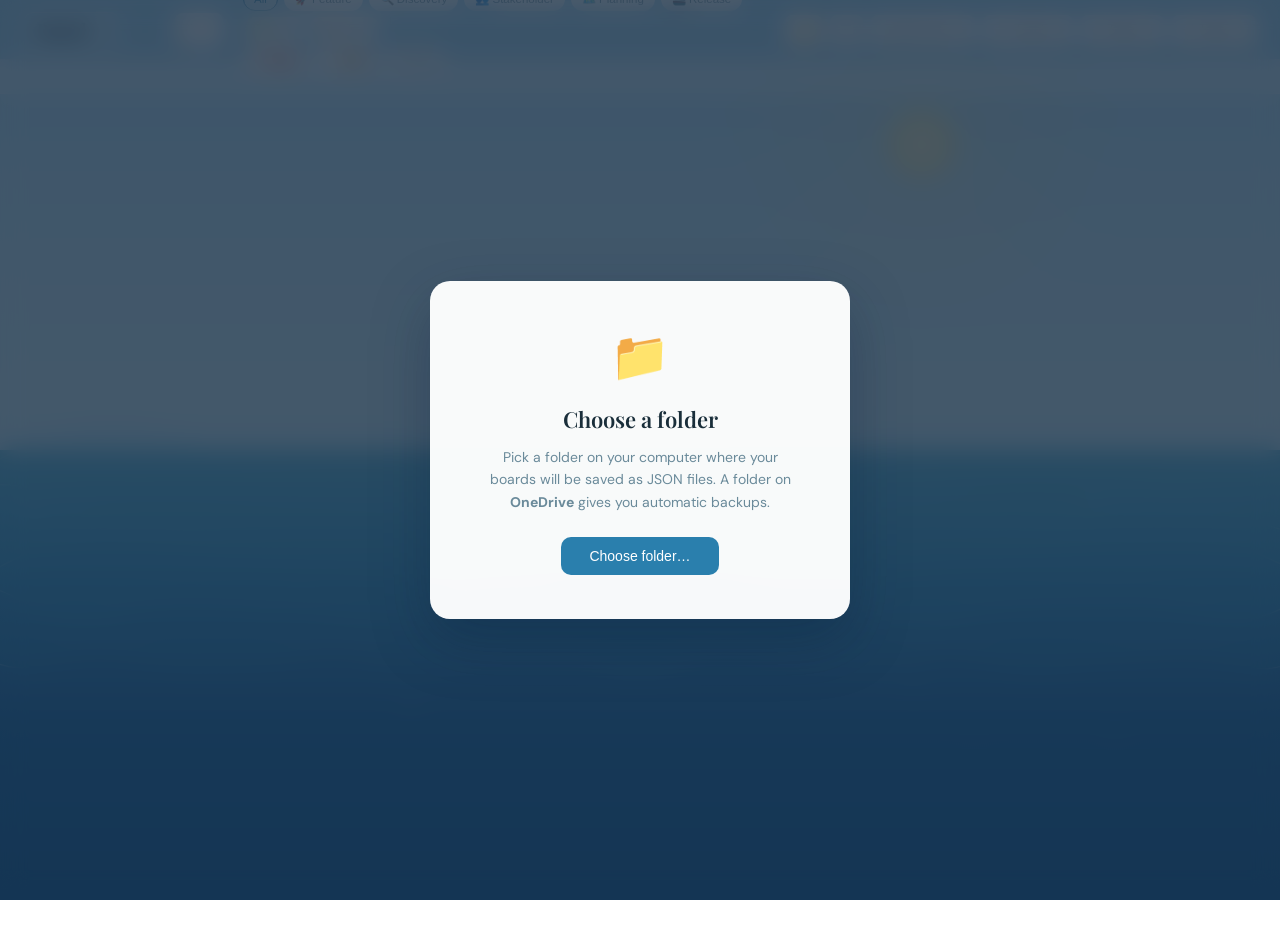
==== commit 57d853a0: "Fix dark mode: header and card backgrounds weren't themed The header kept its hardcoded light-blue b" ====
--- a/index.html
+++ b/index.html
@@ -54,6 +54,7 @@
     --purple-light: rgba(106,95,168,0.2);
   }
   body.dark::before { background: rgba(0,10,20,0.3); }
+  body.dark header { background: rgba(18,32,48,0.88); border-bottom-color: rgba(50,80,110,0.4); }
   body.dark .col-header { border-bottom-color: rgba(50,80,110,0.4); }
   body.dark .modal-overlay { background: rgba(0,10,20,0.7); }
   body.dark .modal { background: #14253a; border-color: rgba(50,80,110,0.5); }
@@ -387,7 +388,7 @@
 
   /* CARDS */
   .card {
-    background: rgba(255,255,255,0.88);
+    background: var(--card-bg);
     border-radius: 9px;
     box-shadow: var(--card-shadow);
     padding: 12px;
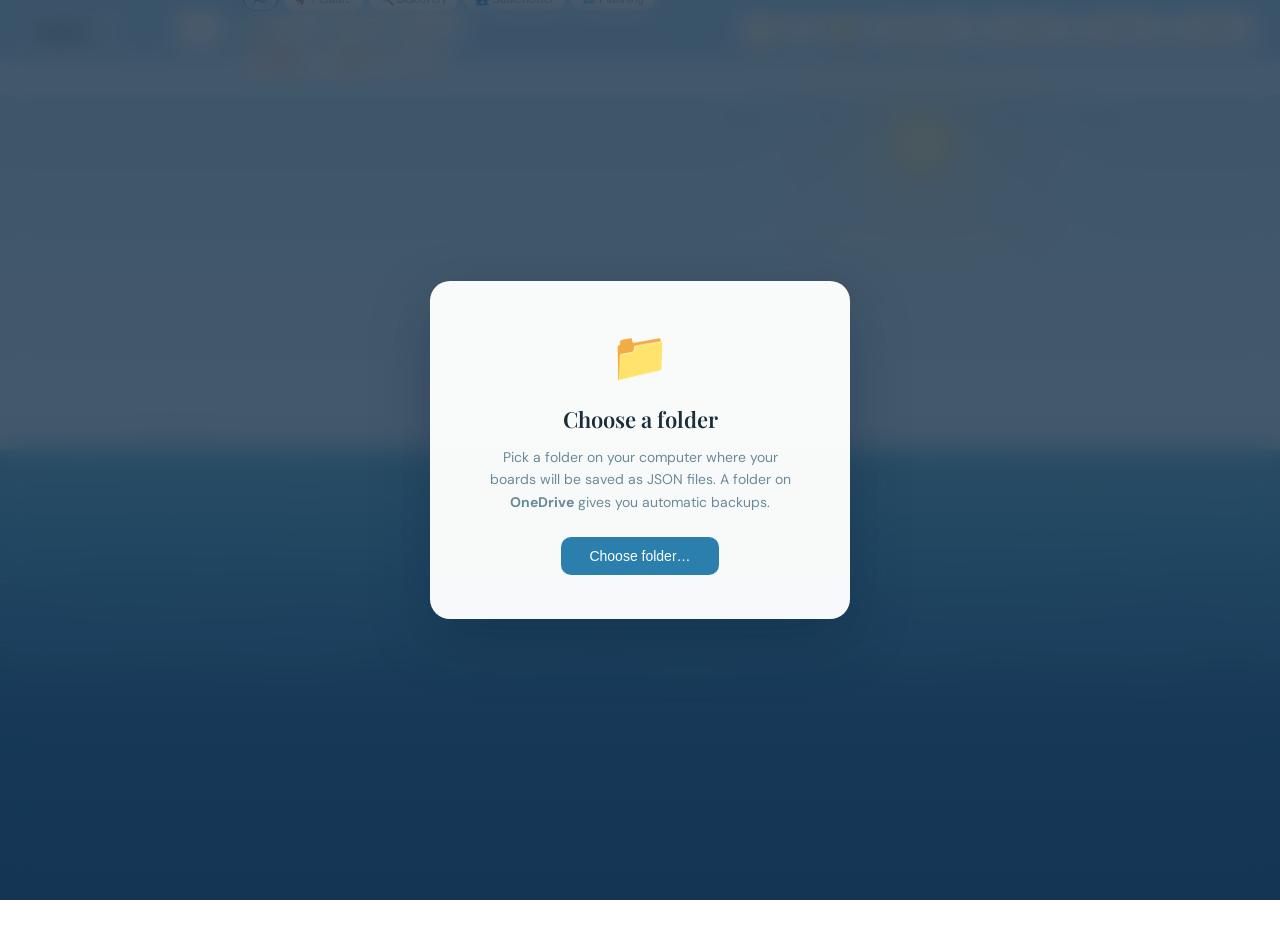
==== commit 7398b76d: "Add recurring cards, reminders, multi-select/bulk actions, undo, and keyboard nav - Recurring cards:" ====
--- a/index.html
+++ b/index.html
@@ -405,6 +405,27 @@
   .card.dragging { opacity: 0.4; transform: rotate(1.5deg); }
   .card.hidden { display: none; }
   .card { cursor: pointer; }
+  .card.selected { outline: 2px solid var(--accent); box-shadow: var(--card-shadow), inset 0 0 0 999px var(--accent-light); }
+  .card.card-focused { outline: 2px dashed var(--accent); outline-offset: 2px; }
+  .card.selected.card-focused { outline: 3px solid var(--accent); outline-offset: 1px; }
+
+  /* BULK TOOLBAR */
+  .bulk-toolbar {
+    position: sticky; top: 60px; z-index: 90;
+    background: rgba(180,220,245,0.92);
+    backdrop-filter: blur(16px);
+    -webkit-backdrop-filter: blur(16px);
+    border-bottom: 1px solid rgba(255,255,255,0.4);
+    padding: 8px 24px;
+    display: flex;
+    align-items: center;
+    gap: 10px;
+    font-size: 13px;
+    color: var(--text);
+  }
+  .bulk-toolbar select { font: inherit; padding: 4px 8px; border-radius: 6px; border: 1px solid var(--col-border); background: rgba(255,255,255,0.8); color: var(--text); }
+  body.dark .bulk-toolbar { background: rgba(18,32,48,0.92); border-bottom-color: rgba(50,80,110,0.4); }
+  body.dark .bulk-toolbar select { background: rgba(13,24,37,0.9); border-color: rgba(50,80,110,0.6); }
 
   .card-label {
     display: inline-flex;
@@ -1221,12 +1242,25 @@
   <div class="header-actions">
     <button class="btn-sm btn-icon" id="darkModeBtn"    onclick="toggleDarkMode()"    title="Toggle dark mode">🌙</button>
     <button class="btn-sm btn-icon" id="compactViewBtn" onclick="toggleCompactView()" title="Toggle compact view">☰</button>
+    <button class="btn-sm btn-icon" id="remindersBtn"    onclick="toggleReminders()"   title="Toggle due-date reminders">🔔</button>
     <button class="btn-sm" onclick="showSummaryPanel()">📊 Summary</button>
     <button class="btn-sm" onclick="showArchive()">🗃 Archive</button>
     <button class="btn-sm" onclick="exportData()">⬇ Export</button>
     <label class="btn-sm" style="cursor:pointer">⬆ Import<input type="file" accept=".json" style="display:none" onchange="importData(event)"></label>
   </div>
 </header>
+
+<!-- BULK ACTION TOOLBAR -->
+<div class="bulk-toolbar" id="bulkToolbar" style="display:none">
+  <span id="bulkCount"></span>
+  <select id="bulkMoveSelect" onchange="bulkMoveTo(this.value); this.value=''">
+    <option value="">Move to…</option>
+  </select>
+  <button class="btn-sm" onclick="bulkArchive()">🗃 Archive</button>
+  <button class="btn-sm" onclick="bulkDelete()">✕ Delete</button>
+  <button class="btn-sm" id="bulkLabelBtn" onclick="showBulkLabelPicker()" style="display:none">🏷 Label</button>
+  <button class="btn-sm" onclick="clearSelection()">Clear</button>
+</div>
 
 <!-- CHROME REQUIRED SPLASH -->
 <div class="fs-overlay" id="chromeSplash" style="display:none">
@@ -1276,6 +1310,12 @@
           Priority
         </div>
         <div class="priority-row" id="modalPriorityRow"></div>
+      </div>
+
+      <!-- Repeats -->
+      <div style="margin-bottom:14px">
+        <div class="modal-section-label" style="margin-bottom:4px">🔁 Repeats</div>
+        <div class="priority-row" id="modalRepeatsRow"></div>
       </div>
 
       <!-- PI / Iteration (feature + task) -->
@@ -1537,7 +1577,6 @@
 let composingCol = null;
 let dragSrcId = null;
 let _didDrag = false;
-let _undoCard = null;
 let _toastAction = null;
 let _toastTimer = null;
 let _saveDebounce = null;
@@ -1547,6 +1586,13 @@
 let activeBoardType = 'legacy';
 let linkCache = { featureTitles: {}, tasksByFeature: {} };
 let _editingCommentIdx = null;
+let _undoAction = null;           // generalized undo: a restore closure, or null
+let selectedCardIds = new Set();  // multi-select
+let _lastClickedCardId = null;    // shift-click range-select anchor
+let focusedCardId = null;         // keyboard-navigation focus (distinct from selection/openCardId)
+let notificationsEnabled = false; // reminders
+let _reminderInterval = null;
+let _notifiedToday = new Set();
 
 // ─── BROWSER DETECTION ───────────────────────────────────────────────────────
 function supportsFileSystemAccess() {
@@ -2008,6 +2054,8 @@
       container.innerHTML = `<div class="empty-col">No cards yet</div>`;
     }
   });
+  updateSelectionVisuals();
+  updateFocusedCardVisual();
   applyFilters();
   updateAlertBadges();
   updateStatsBar();
@@ -2028,6 +2076,9 @@
   el.onclick = (e) => {
     if (_didDrag) return;
     if (e.target.closest('.card-delete-btn') || e.target.closest('.card-nav')) return;
+    if (e.shiftKey) { e.preventDefault(); shiftSelectRange(card.id); return; }
+    if (e.ctrlKey || e.metaKey) { e.preventDefault(); toggleCardSelection(card.id); return; }
+    if (selectedCardIds.size > 0) { toggleCardSelection(card.id); return; }
     openCard(card.id);
   };
 
@@ -2046,6 +2097,12 @@
   let priorityHtml = '';
   if (card.priority && PRIORITY_META[card.priority]) {
     priorityHtml = `<div class="priority-badge priority-${card.priority}">${PRIORITY_META[card.priority]}</div>`;
+  }
+
+  // Repeats badge
+  let repeatHtml = '';
+  if (card.repeats) {
+    repeatHtml = `<span class="card-meta-item" title="Repeats ${card.repeats}">🔁 ${card.repeats === 'weekly' ? 'Weekly' : 'Monthly'}</span>`;
   }
 
   // Label
@@ -2166,7 +2223,7 @@
     ${photoHtml}
     ${priorityHtml}${labelHtml}${linkedFeatureHtml}
     <div class="card-title">${escHtml(card.title || 'Untitled')}</div>
-    <div class="card-meta">${dueHtml}${linksHtml}${photoCountHtml}${ownerHtml}${riskBadgeHtml}${depBadgeHtml}${piHtml}${commentCountHtml}</div>
+    <div class="card-meta">${dueHtml}${repeatHtml}${linksHtml}${photoCountHtml}${ownerHtml}${riskBadgeHtml}${depBadgeHtml}${piHtml}${commentCountHtml}</div>
     ${deadlineHtml ? `<div style="margin-top:5px;padding:5px 8px;border-radius:6px;background:${deadlineUrgent ? 'rgba(192,85,85,0.1)' : 'rgba(201,125,78,0.08)'};">${deadlineHtml}</div>` : ''}
     ${checklistHtml}${featureProgressHtml}
     <div class="card-nav">
@@ -2185,6 +2242,141 @@
   }
 
   return el;
+}
+
+// ─── SELECTION ───────────────────────────────────────────────────────────────
+function toggleCardSelection(id) {
+  if (selectedCardIds.has(id)) selectedCardIds.delete(id); else selectedCardIds.add(id);
+  _lastClickedCardId = id;
+  updateSelectionVisuals();
+  renderBulkToolbar();
+}
+
+function shiftSelectRange(id) {
+  if (!_lastClickedCardId) { toggleCardSelection(id); return; }
+  const flat = getActiveColumns().flatMap(col => state.cards.filter(c => c.colId === col.id));
+  const ids = flat.map(c => c.id);
+  const a = ids.indexOf(_lastClickedCardId), b = ids.indexOf(id);
+  if (a === -1 || b === -1) { toggleCardSelection(id); return; }
+  const [lo, hi] = a < b ? [a, b] : [b, a];
+  for (let i = lo; i <= hi; i++) selectedCardIds.add(ids[i]);
+  _lastClickedCardId = id;
+  updateSelectionVisuals();
+  renderBulkToolbar();
+}
+
+function clearSelection() {
+  if (selectedCardIds.size === 0) return;
+  selectedCardIds.clear();
+  _lastClickedCardId = null;
+  updateSelectionVisuals();
+  renderBulkToolbar();
+}
+
+function updateSelectionVisuals() {
+  document.querySelectorAll('.card.selected').forEach(el => el.classList.remove('selected'));
+  selectedCardIds.forEach(id => {
+    const el = document.getElementById(`card-${id}`);
+    if (el) el.classList.add('selected');
+  });
+}
+
+function updateFocusedCardVisual() {
+  document.querySelectorAll('.card.card-focused').forEach(el => el.classList.remove('card-focused'));
+  if (!focusedCardId) return;
+  const el = document.getElementById(`card-${focusedCardId}`);
+  if (el) { el.classList.add('card-focused'); el.scrollIntoView({ block: 'nearest' }); }
+}
+
+// ─── BULK ACTIONS ────────────────────────────────────────────────────────────
+function renderBulkToolbar() {
+  const bar = document.getElementById('bulkToolbar');
+  if (!bar) return;
+  if (selectedCardIds.size === 0) { bar.style.display = 'none'; return; }
+  bar.style.display = 'flex';
+  document.getElementById('bulkCount').textContent = `${selectedCardIds.size} selected`;
+  const select = document.getElementById('bulkMoveSelect');
+  select.innerHTML = `<option value="">Move to…</option>` +
+    getActiveColumns().map(col => `<option value="${col.id}">${col.title}</option>`).join('');
+  document.getElementById('bulkLabelBtn').style.display = activeBoardType === 'legacy' ? '' : 'none';
+}
+
+function bulkMoveTo(colId) {
+  if (!colId || selectedCardIds.size === 0) return;
+  const affected = [...selectedCardIds].map(id => state.cards.find(c => c.id === id)).filter(Boolean);
+  const prev = affected.map(c => ({ id: c.id, colId: c.colId }));
+  affected.forEach(c => setCardColId(c, colId));
+  saveState();
+  renderAllCards();
+  stashUndo(() => {
+    prev.forEach(p => { const c = state.cards.find(x => x.id === p.id); if (c) c.colId = p.colId; });
+    saveState();
+    renderAllCards();
+  });
+  showToast(`${affected.length} card${affected.length !== 1 ? 's' : ''} moved`, 'Undo', performUndo);
+  clearSelection();
+}
+
+function bulkArchive() {
+  const ids = new Set(selectedCardIds);
+  const cards = state.cards.filter(c => ids.has(c.id));
+  if (cards.length === 0) return;
+  const archiveStartLen = (state.archive || []).length;
+  state.archive = [...(state.archive || []), ...cards];
+  state.cards = state.cards.filter(c => !ids.has(c.id));
+  saveState();
+  renderAllCards();
+  stashUndo(() => {
+    state.archive = state.archive.slice(0, archiveStartLen);
+    state.cards = [...state.cards, ...cards];
+    saveState();
+    renderAllCards();
+  });
+  showToast(`${cards.length} card${cards.length !== 1 ? 's' : ''} archived`, 'Undo', performUndo);
+  clearSelection();
+}
+
+function bulkDelete() {
+  const ids = new Set(selectedCardIds);
+  const removed = [];
+  state.cards.forEach((c, idx) => { if (ids.has(c.id)) removed.push({ card: c, idx }); });
+  if (removed.length === 0) return;
+  state.cards = state.cards.filter(c => !ids.has(c.id));
+  saveState();
+  renderAllCards();
+  stashUndo(() => {
+    [...removed].sort((a, b) => a.idx - b.idx).forEach(r => {
+      state.cards.splice(Math.min(r.idx, state.cards.length), 0, r.card);
+    });
+    saveState();
+    renderAllCards();
+  });
+  showToast(`${removed.length} card${removed.length !== 1 ? 's' : ''} deleted`, 'Undo', performUndo);
+  clearSelection();
+}
+
+function showBulkLabelPicker() {
+  if (activeBoardType !== 'legacy' || selectedCardIds.size === 0) return;
+  const names = LABELS.map((l, i) => `${i + 1}. ${l.emoji} ${l.name}`).join('\n');
+  const choice = prompt(`Apply which label to ${selectedCardIds.size} card(s)?\n${names}\n\nEnter a number, or 0 to clear the label:`);
+  if (choice === null) return;
+  const n = parseInt(choice, 10);
+  if (Number.isNaN(n) || n < 0 || n > LABELS.length) return;
+  const labelId = n === 0 ? '' : LABELS[n - 1].id;
+  const prevLabels = [...selectedCardIds].map(id => ({ id, label: state.cards.find(c => c.id === id)?.label }));
+  selectedCardIds.forEach(id => {
+    const c = state.cards.find(x => x.id === id);
+    if (c) c.label = labelId;
+  });
+  saveState();
+  renderAllCards();
+  stashUndo(() => {
+    prevLabels.forEach(p => { const c = state.cards.find(x => x.id === p.id); if (c) c.label = p.label; });
+    saveState();
+    renderAllCards();
+  });
+  showToast(`Label applied to ${prevLabels.length} card${prevLabels.length !== 1 ? 's' : ''}`, 'Undo', performUndo);
+  clearSelection();
 }
 
 // ─── FILTERS ─────────────────────────────────────────────────────────────────
@@ -2270,7 +2462,7 @@
 }
 
 function makeNewCard(colId, title) {
-  const base = { id: genId(), colId, title, priority: '', comments: [], createdAt: Date.now() };
+  const base = { id: genId(), colId, title, priority: '', repeats: '', comments: [], createdAt: Date.now() };
   if (activeBoardType === 'feature') {
     return { ...base, description: '', owner: '', pi: '', links: [], risks: [], dependsOn: [] };
   }
@@ -2297,24 +2489,67 @@
   if (event.key === 'Escape') closeComposer();
 }
 
+// ─── UNDO ────────────────────────────────────────────────────────────────────
+function stashUndo(restoreFn) {
+  _undoAction = restoreFn;
+}
+function performUndo() {
+  if (_undoAction) { _undoAction(); _undoAction = null; }
+}
+
 function deleteCard(id, event) {
   event.stopPropagation();
   const idx = state.cards.findIndex(c => c.id === id);
   if (idx < 0) return;
   const [card] = state.cards.splice(idx, 1);
-  _undoCard = { card, idx };
   if (openCardId === id) closeModal();
   saveState();
   renderAllCards();
-  showToast('Card deleted', 'Undo', undoDelete);
-}
-
-function undoDelete() {
-  if (!_undoCard) return;
-  state.cards.splice(Math.min(_undoCard.idx, state.cards.length), 0, _undoCard.card);
-  _undoCard = null;
-  saveState();
-  renderAllCards();
+  stashUndo(() => {
+    state.cards.splice(Math.min(idx, state.cards.length), 0, card);
+    saveState();
+    renderAllCards();
+  });
+  showToast('Card deleted', 'Undo', performUndo);
+}
+
+// ─── COLUMN MOVE (+ recurring-card hook) ─────────────────────────────────────
+function setCardColId(card, newColId) {
+  const prevColId = card.colId;
+  card.colId = newColId;
+  if (newColId === 'done' && prevColId !== 'done') {
+    maybeSpawnRecurringCopy(card);
+  }
+}
+
+function maybeSpawnRecurringCopy(card) {
+  if (!card.repeats) return;
+  const base = new Date();
+  base.setHours(0, 0, 0, 0);
+  const newDue = new Date(base);
+  if (card.repeats === 'weekly') {
+    newDue.setDate(newDue.getDate() + 7);
+  } else if (card.repeats === 'monthly') {
+    newDue.setMonth(newDue.getMonth() + 1);
+  } else {
+    return;
+  }
+  const newDueStr = newDue.toISOString().slice(0, 10);
+  if (!confirm(`Repeat "${card.title || 'this card'}"? A new copy will be created, due ${newDue.toLocaleDateString('en-GB')}.`)) return;
+
+  const copy = makeNewCard(getActiveColumns()[0].id, card.title);
+  copy.priority = card.priority || '';
+  copy.repeats = card.repeats;
+  if ('label' in copy) copy.label = card.label || '';
+  if ('notes' in copy) copy.notes = card.notes || '';
+  if ('description' in copy) copy.description = card.description || '';
+  if ('owner' in copy) copy.owner = card.owner || '';
+  if ('assignee' in copy) copy.assignee = card.assignee || '';
+  if ('pi' in copy) copy.pi = card.pi || '';
+  if ('dueDate' in copy) copy.dueDate = newDueStr;
+  if ('checklist' in copy) copy.checklist = (card.checklist || []).map(i => ({ text: i.text, done: false }));
+  state.cards.push(copy);
+  card.repeats = ''; // the completed card is a one-off record now; the new copy carries recurrence forward, preventing a second spawn if this card is later archived too
 }
 
 function moveCard(id, dir, event) {
@@ -2325,7 +2560,7 @@
   const colIdx = cols.findIndex(c => c.id === card.colId);
   const newIdx = colIdx + dir;
   if (newIdx < 0 || newIdx >= cols.length) return;
-  card.colId = cols[newIdx].id;
+  setCardColId(card, cols[newIdx].id);
   saveState();
   renderAllCards();
 }
@@ -2371,7 +2606,7 @@
   if (!dragSrcId) return;
   const card = state.cards.find(c => c.id === dragSrcId);
   if (card && card.colId !== colId) {
-    card.colId = colId;
+    setCardColId(card, colId);
     saveState();
     renderAllCards();
   }
@@ -2414,7 +2649,7 @@
     const tgtCard = state.cards.find(c => c.id === targetId);
     if (!srcCard || !tgtCard) { dragSrcId = null; return; }
 
-    srcCard.colId = tgtCard.colId;
+    setCardColId(srcCard, tgtCard.colId);
     const srcIdx = state.cards.findIndex(c => c.id === dragSrcId);
     state.cards.splice(srcIdx, 1);
     const tgtIdx = state.cards.findIndex(c => c.id === targetId);
@@ -2453,6 +2688,9 @@
 
   // Priority
   renderPriorityModal(card);
+
+  // Repeats
+  renderRepeatsModal(card);
 
   // Label select — legacy only
   document.getElementById('modalLabelSelect').style.display = kind === 'legacy' ? '' : 'none';
@@ -2724,7 +2962,7 @@
 function setCardCol(cardId, colId) {
   const card = state.cards.find(c => c.id === cardId);
   if (!card) return;
-  card.colId = colId;
+  setCardColId(card, colId);
   saveState();
   renderModalStatus(card);
   renderAllCards();
@@ -2769,6 +3007,28 @@
   card.priority = card.priority === priority ? '' : priority;
   saveState();
   renderPriorityModal(card);
+  renderAllCards();
+}
+
+function renderRepeatsModal(card) {
+  const row = document.getElementById('modalRepeatsRow');
+  const opts = [
+    { id: '',        label: 'None' },
+    { id: 'weekly',  label: '🔁 Weekly' },
+    { id: 'monthly', label: '🔁 Monthly' },
+  ];
+  row.innerHTML = opts.map(o =>
+    `<button class="priority-btn ${(card.repeats || '') === o.id ? 'active-priority' : ''}"
+      onclick="setCardRepeats('${card.id}', '${o.id}')">${o.label}</button>`
+  ).join('');
+}
+
+function setCardRepeats(cardId, freq) {
+  const card = state.cards.find(c => c.id === cardId);
+  if (!card) return;
+  card.repeats = freq;
+  saveState();
+  renderRepeatsModal(card);
   renderAllCards();
 }
 
@@ -2988,11 +3248,20 @@
 
 function clearDone() {
   const done = state.cards.filter(c => c.colId === 'done');
+  if (done.length === 0) return;
+  done.forEach(c => maybeSpawnRecurringCopy(c));
+  const archiveStartLen = (state.archive || []).length;
   state.archive = [...(state.archive || []), ...done];
   state.cards = state.cards.filter(c => c.colId !== 'done');
   saveState();
   renderAllCards();
-  showToast(`${done.length} card${done.length !== 1 ? 's' : ''} archived`);
+  stashUndo(() => {
+    state.archive = state.archive.slice(0, archiveStartLen);
+    state.cards = [...state.cards, ...done];
+    saveState();
+    renderAllCards();
+  });
+  showToast(`${done.length} card${done.length !== 1 ? 's' : ''} archived`, 'Undo', performUndo);
 }
 
 function showArchive() {
@@ -3152,6 +3421,77 @@
   ].join('');
 }
 
+// ─── REMINDERS (Notification API, active board only) ─────────────────────────
+function computeUrgency(card) {
+  if (card.colId === 'done' || !card.deadline) return null;
+  const dl = new Date(card.deadline + 'T00:00:00');
+  const now = new Date(); now.setHours(0,0,0,0);
+  const days = Math.ceil((dl - now) / 86400000);
+  if (days < 0) return { level: 'overdue', days };
+  if (days <= 3) return { level: 'soon', days };
+  return null;
+}
+
+function loadNotifiedToday() {
+  try {
+    const raw = JSON.parse(localStorage.getItem('kanban_notifiedToday') || '[]');
+    const todayStr = new Date().toISOString().slice(0, 10);
+    _notifiedToday = new Set(raw.filter(k => k.startsWith(todayStr + ':')));
+  } catch {
+    _notifiedToday = new Set();
+  }
+}
+
+function persistNotifiedToday() {
+  localStorage.setItem('kanban_notifiedToday', JSON.stringify([..._notifiedToday]));
+}
+
+function scanForReminders() {
+  if (!notificationsEnabled || document.hidden) return;
+  const todayStr = new Date().toISOString().slice(0, 10);
+  state.cards.forEach(card => {
+    const u = computeUrgency(card);
+    if (!u) return;
+    const key = `${todayStr}:${card.id}`;
+    if (_notifiedToday.has(key)) return;
+    _notifiedToday.add(key);
+    persistNotifiedToday();
+    const title = u.level === 'overdue' ? `Overdue: ${card.title || 'Untitled'}` : `Due soon: ${card.title || 'Untitled'}`;
+    const body = u.level === 'overdue' ? `Overdue by ${Math.abs(u.days)} day(s)` : (u.days === 0 ? 'Due today' : `${u.days} day(s) left`);
+    new Notification(title, { body, tag: card.id });
+  });
+}
+
+function startReminderInterval() {
+  stopReminderInterval();
+  _reminderInterval = setInterval(scanForReminders, 5 * 60 * 1000);
+}
+
+function stopReminderInterval() {
+  if (_reminderInterval) { clearInterval(_reminderInterval); _reminderInterval = null; }
+}
+
+function toggleReminders() {
+  if (!notificationsEnabled) {
+    if (!('Notification' in window)) { showToast('Notifications not supported in this browser'); return; }
+    if (Notification.permission === 'denied') { showToast('Notifications blocked — enable in browser settings'); return; }
+    Notification.requestPermission().then(perm => {
+      if (perm === 'granted') {
+        notificationsEnabled = true;
+        localStorage.setItem('kanban_reminders', '1');
+        document.getElementById('remindersBtn').classList.add('active');
+        startReminderInterval();
+        scanForReminders();
+      }
+    });
+  } else {
+    notificationsEnabled = false;
+    localStorage.setItem('kanban_reminders', '');
+    document.getElementById('remindersBtn').classList.remove('active');
+    stopReminderInterval();
+  }
+}
+
 // ─── DARK MODE & COMPACT VIEW ────────────────────────────────────────────────
 function toggleDarkMode() {
   const isDark = document.body.classList.toggle('dark');
@@ -3176,19 +3516,58 @@
     document.body.classList.add('compact');
     document.getElementById('compactViewBtn').classList.add('active');
   }
+  loadNotifiedToday();
+  if (localStorage.getItem('kanban_reminders') && 'Notification' in window && Notification.permission === 'granted') {
+    notificationsEnabled = true;
+    document.getElementById('remindersBtn').classList.add('active');
+    startReminderInterval();
+  } else if (localStorage.getItem('kanban_reminders')) {
+    localStorage.setItem('kanban_reminders', ''); // permission was revoked outside the app
+  }
 }
 
 // ─── KEYBOARD SHORTCUTS ──────────────────────────────────────────────────────
+function moveFocusedCard(dCol, dRow) {
+  const cols = getActiveColumns();
+  const grid = cols.map(col => state.cards.filter(c => c.colId === col.id));
+  let colIdx = 0, rowIdx = 0;
+  if (focusedCardId) {
+    for (let i = 0; i < grid.length; i++) {
+      const idx = grid[i].findIndex(c => c.id === focusedCardId);
+      if (idx !== -1) { colIdx = i; rowIdx = idx; break; }
+    }
+  }
+  if (dCol !== 0) {
+    colIdx = Math.max(0, Math.min(cols.length - 1, colIdx + dCol));
+    rowIdx = Math.min(rowIdx, Math.max(0, grid[colIdx].length - 1));
+  }
+  if (dRow !== 0) {
+    rowIdx = Math.max(0, Math.min(grid[colIdx].length - 1, rowIdx + dRow));
+  }
+  const target = grid[colIdx] && grid[colIdx][rowIdx];
+  if (target) {
+    focusedCardId = target.id;
+    updateFocusedCardVisual();
+  }
+}
+
 document.addEventListener('keydown', e => {
   if (e.key === 'Escape') {
     if (composingCol) { closeComposer(); return; }
-    closeModal(); closeArchive(); closeBoardSwitcher(); closeBoardTypeModal(); closeSummaryPanel();
+    closeModal(); closeArchive(); closeBoardSwitcher(); closeBoardTypeModal(); closeSummaryPanel(); clearSelection();
   }
   const tag = (e.target.tagName || '').toLowerCase();
-  if (tag === 'input' || tag === 'textarea' || e.metaKey || e.ctrlKey) return;
+  if (tag === 'input' || tag === 'textarea' || tag === 'select' || e.metaKey || e.ctrlKey) return;
   if (!dirHandle) return;
   if (e.key === '/') { e.preventDefault(); document.getElementById('searchInput').focus(); }
   if ((e.key === 'n' || e.key === 'N') && !openCardId) { e.preventDefault(); openComposer(getActiveColumns()[0].id); }
+  if (openCardId) return;
+  if (e.key === 'ArrowLeft')  { e.preventDefault(); moveFocusedCard(-1, 0); }
+  if (e.key === 'ArrowRight') { e.preventDefault(); moveFocusedCard(1, 0); }
+  if (e.key === 'ArrowUp')    { e.preventDefault(); moveFocusedCard(0, -1); }
+  if (e.key === 'ArrowDown')  { e.preventDefault(); moveFocusedCard(0, 1); }
+  if (e.key === 'Enter' && focusedCardId) { e.preventDefault(); openCard(focusedCardId); }
+  if (e.key === ' ' && focusedCardId) { e.preventDefault(); toggleCardSelection(focusedCardId); }
 });
 document.addEventListener('click', e => {
   if (!e.target.closest('.board-switcher-wrap')) closeBoardSwitcher();
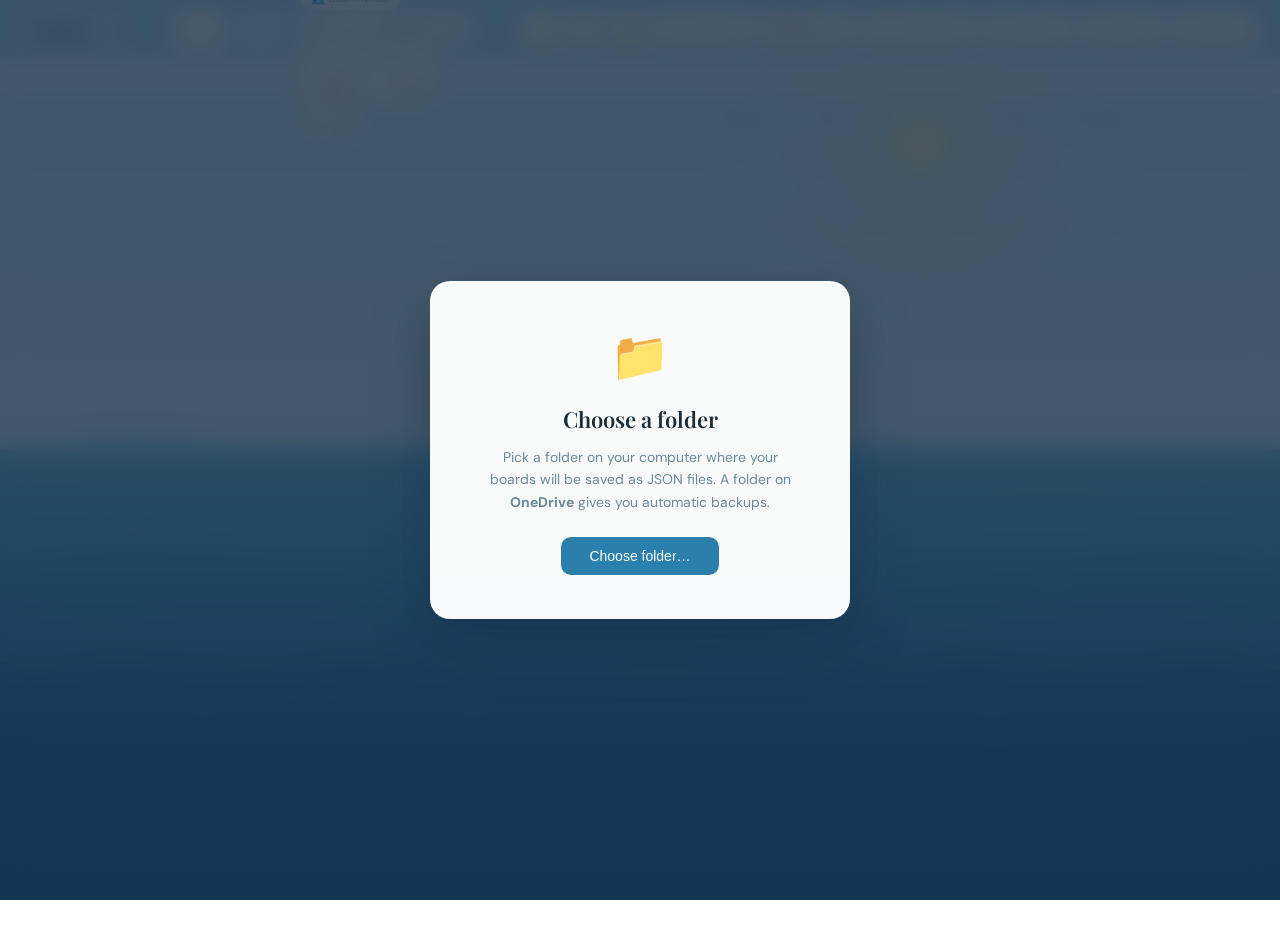
==== commit 345983b5: "Add card templates, cross-board search, and an all-boards agenda view - Templates: save a card's pri" ====
--- a/index.html
+++ b/index.html
@@ -66,8 +66,12 @@
   body.dark .priority-filter-pill { background: rgba(18,32,48,0.9); border-color: rgba(50,80,110,0.5); }
   body.dark .archive-item { border-color: rgba(50,80,110,0.4); }
   body.dark .archive-panel { background: #14253a; }
+  body.dark .archive-inner { background: #14253a; color: var(--text); }
+  body.dark .archive-header { border-bottom-color: rgba(50,80,110,0.4); }
+  body.dark .modal-close { background: #0d1825; border-color: rgba(50,80,110,0.6); }
   body.dark .bs-dropdown { background: #14253a; border-color: rgba(50,80,110,0.5); }
   body.dark .composer-textarea { background: #0d1825; color: var(--text); }
+  body.dark .composer-template-select { background: #0d1825; border-color: rgba(50,80,110,0.6); }
   body.dark .photo-drop-zone { background: rgba(18,32,48,0.6); border-color: rgba(50,80,110,0.5); }
   body.dark .checklist-item input[type=checkbox] { accent-color: var(--accent); }
   body.dark .card-label { opacity: 0.9; }
@@ -1036,6 +1040,11 @@
     font-size: 13px; color: var(--text); resize: none; outline: none;
     box-shadow: 0 2px 8px rgba(42,127,173,0.12); background: white;
   }
+  .composer-template-select {
+    width: 100%; margin-top: 6px; border: 1px solid var(--col-border); border-radius: 7px;
+    padding: 5px 8px; font-family: 'DM Sans', sans-serif; font-size: 12px;
+    color: var(--text); background: white;
+  }
   .composer-btns { display: flex; gap: 7px; margin-top: 7px; }
   .composer-submit {
     padding: 7px 15px; background: var(--accent); color: white;
@@ -1219,6 +1228,7 @@
     </svg>
     <input type="text" id="searchInput" placeholder="Search cards…" oninput="filterCards()">
   </div>
+  <button class="btn-sm btn-icon" id="globalSearchBtn" onclick="runGlobalSearch()" title="Search all boards">🌐</button>
 
   <div class="header-filters">
     <span id="labelFilterGroup" style="display:flex;gap:6px;flex-wrap:wrap">
@@ -1244,6 +1254,8 @@
     <button class="btn-sm btn-icon" id="compactViewBtn" onclick="toggleCompactView()" title="Toggle compact view">☰</button>
     <button class="btn-sm btn-icon" id="remindersBtn"    onclick="toggleReminders()"   title="Toggle due-date reminders">🔔</button>
     <button class="btn-sm" onclick="showSummaryPanel()">📊 Summary</button>
+    <button class="btn-sm" onclick="showAgendaPanel()">📅 Agenda</button>
+    <button class="btn-sm" onclick="showTemplatesPanel()">📐 Templates</button>
     <button class="btn-sm" onclick="showArchive()">🗃 Archive</button>
     <button class="btn-sm" onclick="exportData()">⬇ Export</button>
     <label class="btn-sm" style="cursor:pointer">⬆ Import<input type="file" accept=".json" style="display:none" onchange="importData(event)"></label>
@@ -1298,6 +1310,7 @@
         <div class="modal-label-select" id="modalLabelSelect"></div>
         <textarea class="modal-title-input" id="modalTitle" rows="2" placeholder="Card title…" oninput="saveModalField('title', this.value); autoResize(this)"></textarea>
       </div>
+      <button class="btn-sm" style="flex-shrink:0" onclick="saveCardAsTemplate()" title="Save this card's checklist/label/priority/notes as a reusable template">💾 Template</button>
       <button class="modal-close" onclick="closeModal()">✕</button>
     </div>
     <div class="modal-body">
@@ -1511,6 +1524,39 @@
       </div>
     </div>
     <div class="archive-list" id="summaryList"></div>
+  </div>
+</div>
+
+<!-- AGENDA (ALL BOARDS) -->
+<div class="archive-panel" id="agendaPanel">
+  <div class="archive-inner">
+    <div class="archive-header">
+      <h2>📅 Agenda</h2>
+      <button class="modal-close" onclick="closeAgendaPanel()">✕</button>
+    </div>
+    <div class="archive-list" id="agendaList"></div>
+  </div>
+</div>
+
+<!-- GLOBAL SEARCH (ALL BOARDS) -->
+<div class="archive-panel" id="globalSearchPanel">
+  <div class="archive-inner">
+    <div class="archive-header">
+      <h2>🌐 Search All Boards</h2>
+      <button class="modal-close" onclick="closeGlobalSearchPanel()">✕</button>
+    </div>
+    <div class="archive-list" id="globalSearchList"></div>
+  </div>
+</div>
+
+<!-- TEMPLATES -->
+<div class="archive-panel" id="templatesPanel">
+  <div class="archive-inner">
+    <div class="archive-header">
+      <h2>📐 Templates</h2>
+      <button class="modal-close" onclick="closeTemplatesPanel()">✕</button>
+    </div>
+    <div class="archive-list" id="templatesList"></div>
   </div>
 </div>
 
@@ -1593,6 +1639,7 @@
 let notificationsEnabled = false; // reminders
 let _reminderInterval = null;
 let _notifiedToday = new Set();
+let templates = [];               // saved card templates, persisted to templates.json
 
 // ─── BROWSER DETECTION ───────────────────────────────────────────────────────
 function supportsFileSystemAccess() {
@@ -1718,6 +1765,13 @@
 
 // ─── BOARD INDEX ──────────────────────────────────────────────────────────────
 async function saveBoardIndex() { await writeJsonFile('boards.json', boards); }
+async function saveTemplates() {
+  try {
+    await writeJsonFile('templates.json', templates);
+  } catch (e) {
+    showToast('⚠ Could not save templates — check folder access');
+  }
+}
 
 // ─── CROSS-BOARD LINK CACHE (Feature <-> Task) ────────────────────────────────
 async function rebuildLinkCache() {
@@ -1738,6 +1792,95 @@
   linkCache = cache;
 }
 
+// ─── GLOBAL SEARCH (ALL BOARDS) ───────────────────────────────────────────────
+async function runGlobalSearch() {
+  const q = (document.getElementById('searchInput').value || '').trim().toLowerCase();
+  if (!q) { showToast('Type a search term first'); return; }
+  const list = document.getElementById('globalSearchList');
+  list.innerHTML = '<div style="padding:20px;text-align:center;color:var(--text-muted);font-size:13px">Searching…</div>';
+  document.getElementById('globalSearchPanel').classList.add('open');
+
+  const results = [];
+  for (const b of boards) {
+    const data = await readBoardFile(b.folder, b.id);
+    (data?.cards || []).forEach(card => {
+      const matches = (card.title || '').toLowerCase().includes(q) ||
+        (card.notes || '').toLowerCase().includes(q) ||
+        (card.description || '').toLowerCase().includes(q);
+      if (matches) results.push({ boardId: b.id, boardName: b.name, card });
+    });
+  }
+
+  if (results.length === 0) {
+    list.innerHTML = '<div style="padding:20px;text-align:center;color:var(--text-muted);font-size:13px">No matches</div>';
+    return;
+  }
+  list.innerHTML = results.map(r => `
+    <div class="archive-item" style="cursor:pointer" onclick="navigateToCard('${r.boardId}','${r.card.id}')">
+      <span class="archive-item-title">${escHtml(r.card.title || 'Untitled')}
+        <span style="color:var(--text-light);font-weight:400"> · ${escHtml(r.boardName)}</span>
+      </span>
+    </div>
+  `).join('');
+}
+
+function closeGlobalSearchPanel() {
+  document.getElementById('globalSearchPanel')?.classList.remove('open');
+}
+
+// ─── AGENDA (ALL BOARDS, DUE DATES) ───────────────────────────────────────────
+async function showAgendaPanel() {
+  const list = document.getElementById('agendaList');
+  list.innerHTML = '<div style="padding:20px;text-align:center;color:var(--text-muted);font-size:13px">Loading…</div>';
+  document.getElementById('agendaPanel').classList.add('open');
+
+  const now = new Date(); now.setHours(0, 0, 0, 0);
+  const entries = [];
+  for (const b of boards) {
+    const data = await readBoardFile(b.folder, b.id);
+    (data?.cards || []).forEach(card => {
+      if (card.colId === 'done') return;
+      const dateStr = card.deadline || card.dueDate;
+      if (!dateStr) return;
+      const d = new Date(dateStr + 'T00:00:00');
+      const days = Math.ceil((d - now) / 86400000);
+      const bucket = days < 0 ? 'overdue' : days <= 3 ? 'soon' : 'upcoming';
+      entries.push({ boardId: b.id, boardName: b.name, card, dateStr, d, days, bucket, isDeadline: !!card.deadline });
+    });
+  }
+  entries.sort((a, b) => a.d - b.d);
+
+  if (entries.length === 0) {
+    list.innerHTML = '<div style="padding:20px;text-align:center;color:var(--text-muted);font-size:13px">Nothing due</div>';
+    return;
+  }
+
+  const buckets = [
+    { id: 'overdue',  label: '⚠ Overdue' },
+    { id: 'soon',     label: '⏳ Due soon' },
+    { id: 'upcoming', label: '📅 Upcoming' },
+  ];
+  list.innerHTML = buckets.map(bucket => {
+    const items = entries.filter(e => e.bucket === bucket.id);
+    if (items.length === 0) return '';
+    const rows = items.map(e => {
+      const fmt = e.d.toLocaleDateString('en-GB', { day: 'numeric', month: 'short' });
+      const color = bucket.id === 'overdue' ? 'var(--red)' : bucket.id === 'soon' ? '#c97d4e' : 'var(--text-muted)';
+      return `<div class="archive-item" style="cursor:pointer" onclick="navigateToCard('${e.boardId}','${e.card.id}')">
+        <span class="archive-item-title">${escHtml(e.card.title || 'Untitled')}
+          <span style="color:var(--text-light);font-weight:400"> · ${escHtml(e.boardName)}</span>
+        </span>
+        <span style="color:${color};font-weight:600;font-size:12px;flex-shrink:0">${e.isDeadline ? '⚠ ' : ''}${fmt}</span>
+      </div>`;
+    }).join('');
+    return `<div style="padding:10px 16px 4px;font-size:11.5px;font-weight:700;color:var(--text-muted);text-transform:uppercase;letter-spacing:0.4px">${bucket.label}</div>${rows}`;
+  }).join('');
+}
+
+function closeAgendaPanel() {
+  document.getElementById('agendaPanel')?.classList.remove('open');
+}
+
 function getOpenDependencyCount(feature) {
   return (feature.dependsOn || []).filter(id => {
     const f = linkCache.featureTitles[id];
@@ -1756,6 +1899,8 @@
   closeModal();
   closeArchive();
   closeSummaryPanel();
+  closeAgendaPanel();
+  closeGlobalSearchPanel();
   if (boardId !== activeBoardId) await switchBoard(boardId);
   openCard(cardId);
 }
@@ -1931,6 +2076,7 @@
 // ─── APP INIT ────────────────────────────────────────────────────────────────
 async function initBoards() {
   boards = await readJsonFile('boards.json') || [];
+  templates = await readJsonFile('templates.json') || [];
 
   if (boards.length === 0) {
     // First run — migrate any existing localStorage data
@@ -2015,6 +2161,7 @@
       <div class="col-composer" id="composer-${col.id}">
         <textarea class="composer-textarea" id="composer-text-${col.id}" placeholder="Card title…" rows="2"
           onkeydown="onComposerKey(event, '${col.id}')"></textarea>
+        <select class="composer-template-select" id="composer-template-${col.id}" style="display:none"></select>
         <div class="composer-btns">
           <button class="composer-submit" onclick="submitComposer('${col.id}')">Add card</button>
           <button class="composer-cancel" onclick="closeComposer()">✕</button>
@@ -2438,6 +2585,72 @@
   applyFilters();
 }
 
+// ─── TEMPLATES ───────────────────────────────────────────────────────────────
+function renderComposerTemplateOptions(colId) {
+  const select = document.getElementById(`composer-template-${colId}`);
+  if (!select) return;
+  const matching = templates.filter(t => t.boardType === activeBoardType);
+  if (matching.length === 0) {
+    select.style.display = 'none';
+    select.innerHTML = '';
+    return;
+  }
+  select.style.display = '';
+  select.innerHTML = `<option value="">No template</option>` +
+    matching.map(t => `<option value="${t.id}">${escHtml(t.name)}</option>`).join('');
+}
+
+function saveCardAsTemplate() {
+  const card = state.cards.find(c => c.id === openCardId);
+  if (!card) return;
+  const name = prompt('Template name:', card.title || 'Untitled');
+  if (!name || !name.trim()) return;
+  templates.push({
+    id: genId(),
+    name: name.trim(),
+    boardType: activeBoardType,
+    priority: card.priority || '',
+    label: card.label || '',
+    notes: card.notes || '',
+    checklist: (card.checklist || []).map(i => ({ text: i.text, done: false })),
+  });
+  saveTemplates();
+  showToast(`Template "${name.trim()}" saved`);
+}
+
+function showTemplatesPanel() {
+  renderTemplatesList();
+  document.getElementById('templatesPanel').classList.add('open');
+}
+
+function closeTemplatesPanel() {
+  document.getElementById('templatesPanel')?.classList.remove('open');
+}
+
+function renderTemplatesList() {
+  const list = document.getElementById('templatesList');
+  if (templates.length === 0) {
+    list.innerHTML = '<div style="padding:20px;text-align:center;color:var(--text-muted);font-size:13px">No templates yet — open a card and click "💾 Template" to save one</div>';
+    return;
+  }
+  const typeIcon = { legacy: '📋', feature: '🚩', task: '✅' };
+  list.innerHTML = templates.map(t => `
+    <div class="archive-item">
+      <span class="archive-item-title">${typeIcon[t.boardType] || ''} ${escHtml(t.name)}</span>
+      <button class="archive-restore-btn" onclick="deleteTemplate('${t.id}')">Delete</button>
+    </div>
+  `).join('');
+}
+
+function deleteTemplate(id) {
+  const tpl = templates.find(t => t.id === id);
+  if (!tpl) return;
+  if (!confirm(`Delete template "${tpl.name}"?`)) return;
+  templates = templates.filter(t => t.id !== id);
+  saveTemplates();
+  renderTemplatesList();
+}
+
 // ─── CARD CRUD ───────────────────────────────────────────────────────────────
 
 function openComposer(colId) {
@@ -2448,6 +2661,7 @@
   if (!composer) return;
   composer.classList.add('open');
   if (addBtn) addBtn.style.display = 'none';
+  renderComposerTemplateOptions(colId);
   const ta = document.getElementById(`composer-text-${colId}`);
   if (ta) { ta.value = ''; setTimeout(() => ta.focus(), 0); }
 }
@@ -2475,9 +2689,18 @@
 function submitComposer(colId) {
   const ta = document.getElementById(`composer-text-${colId}`);
   const title = (ta ? ta.value : '').trim();
+  const templateSelect = document.getElementById(`composer-template-${colId}`);
+  const templateId = templateSelect ? templateSelect.value : '';
   closeComposer();
   if (!title) return;
   const card = makeNewCard(colId, title);
+  const tpl = templateId && templates.find(t => t.id === templateId);
+  if (tpl) {
+    card.priority = tpl.priority || '';
+    if ('label' in card) card.label = tpl.label || '';
+    if ('notes' in card) card.notes = tpl.notes || '';
+    if ('checklist' in card) card.checklist = (tpl.checklist || []).map(i => ({ text: i.text, done: false }));
+  }
   state.cards.push(card);
   saveState();
   renderAllCards();
@@ -3555,6 +3778,7 @@
   if (e.key === 'Escape') {
     if (composingCol) { closeComposer(); return; }
     closeModal(); closeArchive(); closeBoardSwitcher(); closeBoardTypeModal(); closeSummaryPanel(); clearSelection();
+    closeAgendaPanel(); closeGlobalSearchPanel(); closeTemplatesPanel();
   }
   const tag = (e.target.tagName || '').toLowerCase();
   if (tag === 'input' || tag === 'textarea' || tag === 'select' || e.metaKey || e.ctrlKey) return;
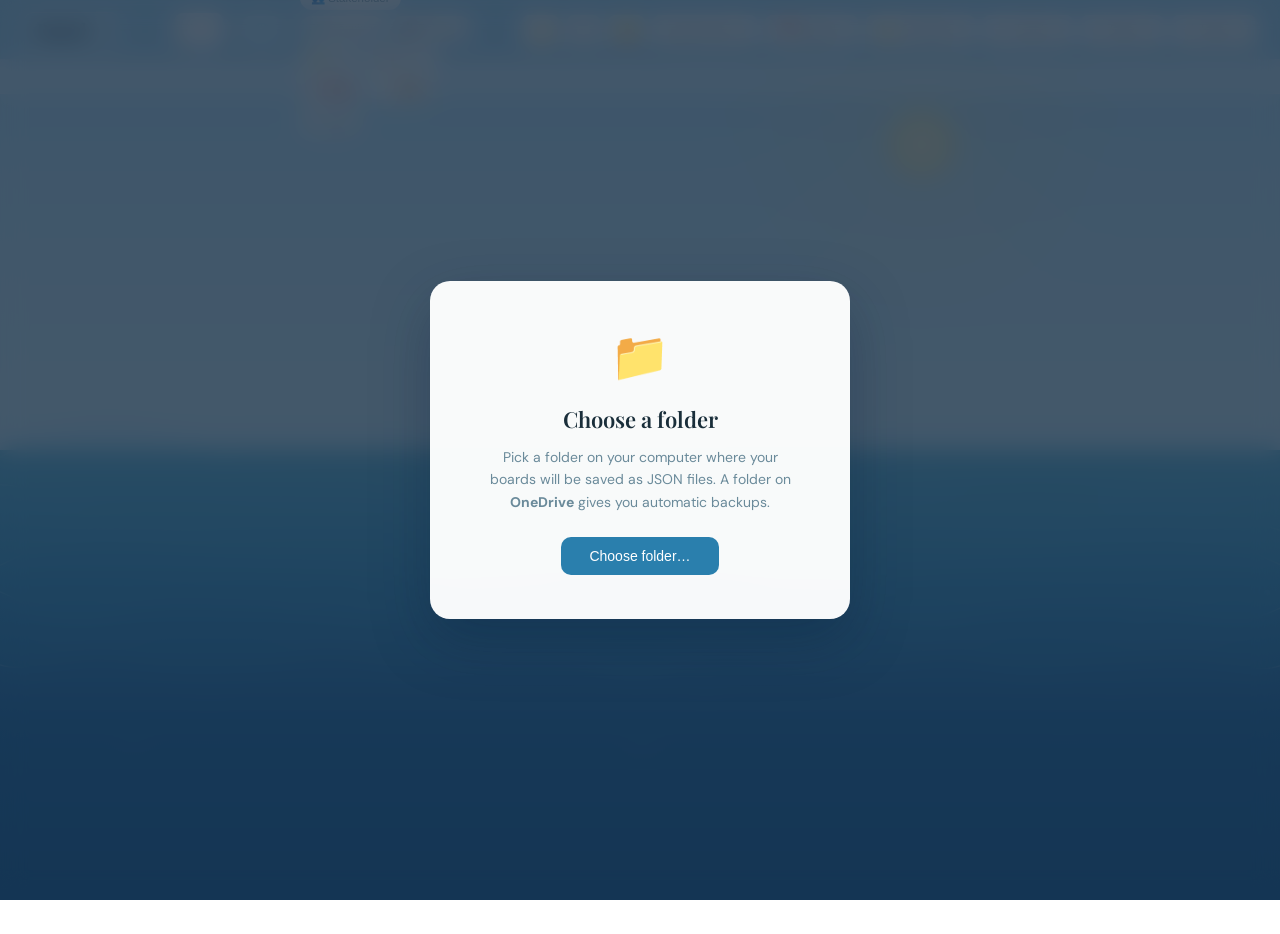
==== commit 99d0f20c: "Add mobile-responsive layout - Fix a real bug, not just "unoptimized": body's overflow-x:auto meant " ====
--- a/index.html
+++ b/index.html
@@ -110,7 +110,7 @@
     background: transparent;
     color: var(--text);
     min-height: 100vh;
-    overflow-x: auto;
+    overflow-x: hidden;
   }
 
   /* SEA CANVAS */
@@ -296,6 +296,7 @@
     align-items: flex-start;
     position: relative;
     z-index: 1;
+    overflow-x: auto;
   }
 
   /* COLUMNS */
@@ -1204,6 +1205,55 @@
   .priority-btn.pb-medium.active-priority { background: rgba(201,140,60,0.14); }
   .priority-btn.pb-low    { color: var(--blue); }
   .priority-btn.pb-low.active-priority    { background: rgba(42,111,168,0.12); }
+
+  /* MOBILE */
+  @media (max-width: 720px) {
+    header {
+      position: static;
+      flex-wrap: wrap;
+      height: auto;
+      padding: 10px 14px;
+      gap: 8px 10px;
+    }
+    .header-search {
+      max-width: none;
+      flex: 1 1 100%;
+      order: 3;
+    }
+    .header-filters {
+      flex-wrap: wrap;
+      order: 4;
+    }
+    .header-actions {
+      flex-wrap: wrap;
+      margin-left: 0;
+      flex: 1 1 100%;
+      order: 5;
+    }
+    .board {
+      -webkit-overflow-scrolling: touch;
+      scroll-snap-type: x proximity;
+      padding: 16px 12px;
+      gap: 12px;
+    }
+    .column {
+      scroll-snap-align: start;
+    }
+    :root {
+      --col-w: min(84vw, 320px);
+    }
+    .bulk-toolbar {
+      flex-wrap: wrap;
+    }
+    .card-nav-btn {
+      width: 34px;
+      height: 34px;
+    }
+    .modal-close {
+      width: 38px;
+      height: 38px;
+    }
+  }
 </style>
 </head>
 <body>
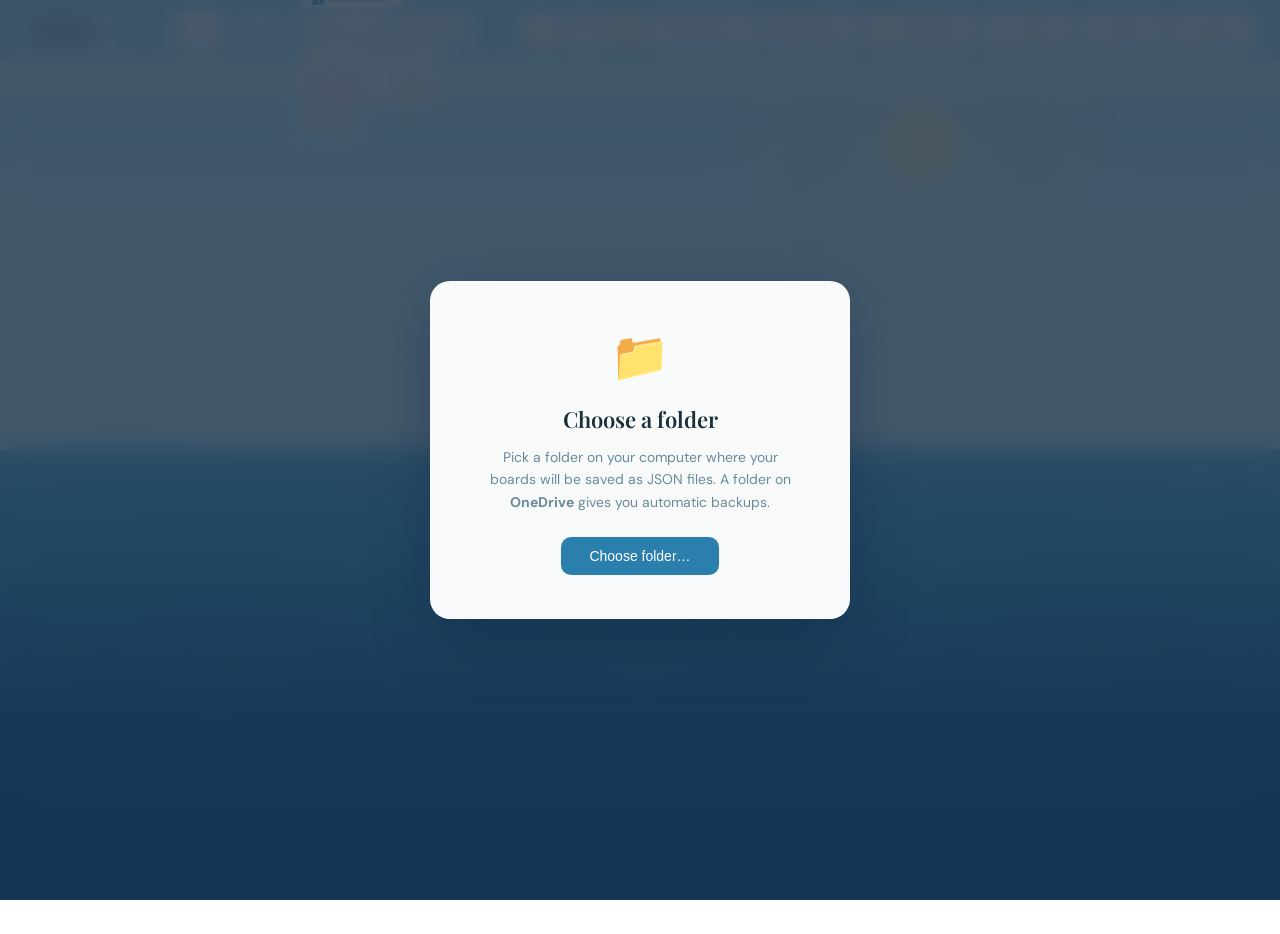
==== commit c5a7f04b: "Add PWA installability (manifest, icons, minimal service worker) - manifest.json: name/icons/theme c" ====
--- a/index.html
+++ b/index.html
@@ -4,6 +4,10 @@
 <meta charset="UTF-8">
 <meta name="viewport" content="width=device-width, initial-scale=1.0">
 <title>Home Board</title>
+<link rel="manifest" href="manifest.json">
+<meta name="theme-color" content="#2a7fad">
+<link rel="icon" href="icon-192.png">
+<link rel="apple-touch-icon" href="icon-192.png">
 <link href="https://fonts.googleapis.com/css2?family=Playfair+Display:wght@400;600&family=DM+Sans:wght@300;400;500&display=swap" rel="stylesheet">
 <style>
   :root {
@@ -3850,6 +3854,10 @@
 // ─── INIT ────────────────────────────────────────────────────────────────────
 applyStoredPreferences();
 init();
+
+if ('serviceWorker' in navigator) {
+  navigator.serviceWorker.register('sw.js').catch(() => {});
+}
 // ─── OCEAN BACKGROUND ────────────────────────────────────────────────────────
 (function() {
   const canvas = document.getElementById('seaCanvas');
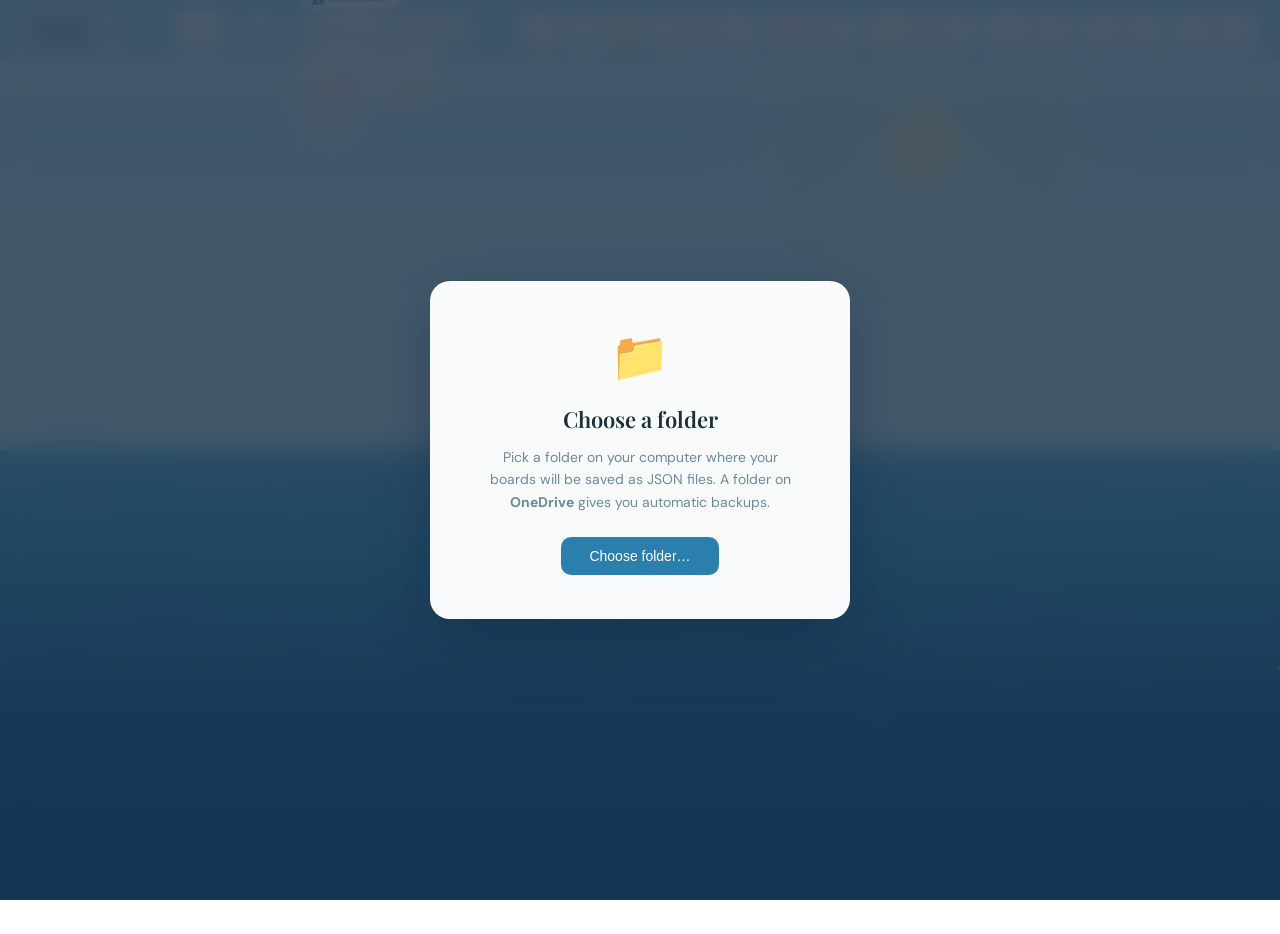
==== commit 6261966f: "Accessibility pass and dark-mode search input fix - Toast notifications now announce to screen reade" ====
--- a/index.html
+++ b/index.html
@@ -75,6 +75,7 @@
   body.dark .modal-close { background: #0d1825; border-color: rgba(50,80,110,0.6); }
   body.dark .bs-dropdown { background: #14253a; border-color: rgba(50,80,110,0.5); }
   body.dark .composer-textarea { background: #0d1825; color: var(--text); }
+  body.dark .header-search input { background: #0d1825; border-color: rgba(50,80,110,0.6); }
   body.dark .composer-template-select { background: #0d1825; border-color: rgba(50,80,110,0.6); }
   body.dark .photo-drop-zone { background: rgba(18,32,48,0.6); border-color: rgba(50,80,110,0.5); }
   body.dark .checklist-item input[type=checkbox] { accent-color: var(--accent); }
@@ -1280,9 +1281,9 @@
     <svg width="14" height="14" fill="none" stroke="currentColor" stroke-width="2" viewBox="0 0 24 24">
       <circle cx="11" cy="11" r="8"/><path d="m21 21-4.35-4.35"/>
     </svg>
-    <input type="text" id="searchInput" placeholder="Search cards…" oninput="filterCards()">
+    <input type="text" id="searchInput" placeholder="Search cards…" aria-label="Search cards on this board" oninput="filterCards()">
   </div>
-  <button class="btn-sm btn-icon" id="globalSearchBtn" onclick="runGlobalSearch()" title="Search all boards">🌐</button>
+  <button class="btn-sm btn-icon" id="globalSearchBtn" onclick="runGlobalSearch()" title="Search all boards" aria-label="Search all boards">🌐</button>
 
   <div class="header-filters">
     <span id="labelFilterGroup" style="display:flex;gap:6px;flex-wrap:wrap">
@@ -1304,9 +1305,9 @@
   <div id="alertBadges" class="alert-badges"></div>
 
   <div class="header-actions">
-    <button class="btn-sm btn-icon" id="darkModeBtn"    onclick="toggleDarkMode()"    title="Toggle dark mode">🌙</button>
-    <button class="btn-sm btn-icon" id="compactViewBtn" onclick="toggleCompactView()" title="Toggle compact view">☰</button>
-    <button class="btn-sm btn-icon" id="remindersBtn"    onclick="toggleReminders()"   title="Toggle due-date reminders">🔔</button>
+    <button class="btn-sm btn-icon" id="darkModeBtn"    onclick="toggleDarkMode()"    title="Toggle dark mode"        aria-label="Toggle dark mode"        aria-pressed="false">🌙</button>
+    <button class="btn-sm btn-icon" id="compactViewBtn" onclick="toggleCompactView()" title="Toggle compact view"     aria-label="Toggle compact view"     aria-pressed="false">☰</button>
+    <button class="btn-sm btn-icon" id="remindersBtn"    onclick="toggleReminders()"   title="Toggle due-date reminders" aria-label="Toggle due-date reminders" aria-pressed="false">🔔</button>
     <button class="btn-sm" onclick="showSummaryPanel()">📊 Summary</button>
     <button class="btn-sm" onclick="showAgendaPanel()">📅 Agenda</button>
     <button class="btn-sm" onclick="showTemplatesPanel()">📐 Templates</button>
@@ -1365,7 +1366,7 @@
         <textarea class="modal-title-input" id="modalTitle" rows="2" placeholder="Card title…" oninput="saveModalField('title', this.value); autoResize(this)"></textarea>
       </div>
       <button class="btn-sm" style="flex-shrink:0" onclick="saveCardAsTemplate()" title="Save this card's checklist/label/priority/notes as a reusable template">💾 Template</button>
-      <button class="modal-close" onclick="closeModal()">✕</button>
+      <button class="modal-close" onclick="closeModal()" aria-label="Close card details">✕</button>
     </div>
     <div class="modal-body">
       <div class="modal-status-row" id="modalStatusRow"></div>
@@ -1540,7 +1541,7 @@
       <h2>🗃 Archive</h2>
       <div style="display:flex;gap:8px;align-items:center">
         <button class="btn-sm primary" onclick="clearArchive()">Clear All</button>
-        <button class="modal-close" onclick="closeArchive()">✕</button>
+        <button class="modal-close" onclick="closeArchive()" aria-label="Close archive">✕</button>
       </div>
     </div>
     <div class="archive-list" id="archiveList"></div>
@@ -1554,7 +1555,7 @@
       <div class="modal-header-content">
         <div style="font-family:'Playfair Display',serif;font-size:18px;font-weight:600">What kind of board?</div>
       </div>
-      <button class="modal-close" onclick="closeBoardTypeModal()">✕</button>
+      <button class="modal-close" onclick="closeBoardTypeModal()" aria-label="Close">✕</button>
     </div>
     <div class="modal-body" style="display:flex;flex-direction:column;gap:10px">
       <button class="btn-sm primary" style="padding:14px;font-size:14px;text-align:left;line-height:1.5" onclick="chooseBoardType('feature')">
@@ -1574,7 +1575,7 @@
       <h2>📊 Feature Summary</h2>
       <div style="display:flex;align-items:center;gap:8px">
         <input type="text" class="modal-input" id="summaryPiFilter" placeholder="Filter by PI…" style="width:140px;padding:5px 9px;font-size:12.5px" oninput="renderSummaryList()">
-        <button class="modal-close" onclick="closeSummaryPanel()">✕</button>
+        <button class="modal-close" onclick="closeSummaryPanel()" aria-label="Close feature summary">✕</button>
       </div>
     </div>
     <div class="archive-list" id="summaryList"></div>
@@ -1586,7 +1587,7 @@
   <div class="archive-inner">
     <div class="archive-header">
       <h2>📅 Agenda</h2>
-      <button class="modal-close" onclick="closeAgendaPanel()">✕</button>
+      <button class="modal-close" onclick="closeAgendaPanel()" aria-label="Close agenda">✕</button>
     </div>
     <div class="archive-list" id="agendaList"></div>
   </div>
@@ -1597,7 +1598,7 @@
   <div class="archive-inner">
     <div class="archive-header">
       <h2>🌐 Search All Boards</h2>
-      <button class="modal-close" onclick="closeGlobalSearchPanel()">✕</button>
+      <button class="modal-close" onclick="closeGlobalSearchPanel()" aria-label="Close search results">✕</button>
     </div>
     <div class="archive-list" id="globalSearchList"></div>
   </div>
@@ -1608,14 +1609,14 @@
   <div class="archive-inner">
     <div class="archive-header">
       <h2>📐 Templates</h2>
-      <button class="modal-close" onclick="closeTemplatesPanel()">✕</button>
+      <button class="modal-close" onclick="closeTemplatesPanel()" aria-label="Close templates">✕</button>
     </div>
     <div class="archive-list" id="templatesList"></div>
   </div>
 </div>
 
 <!-- TOAST -->
-<div class="toast" id="toast">
+<div class="toast" id="toast" role="status" aria-live="polite">
   <span id="toastMsg"></span>
   <button id="toastAction" style="display:none" onclick="handleToastAction()"></button>
 </div>
@@ -2084,8 +2085,8 @@
     <div class="bs-board-item ${b.id === activeBoardId ? 'bs-active' : ''}">
       <span class="bs-board-name" onclick="switchBoard('${b.id}')">${escHtml(b.name)}</span>
       <div class="bs-board-actions">
-        <button class="bs-action-btn" onclick="promptRenameBoard('${b.id}')" title="Rename">✎</button>
-        <button class="bs-action-btn bs-delete" onclick="deleteBoard('${b.id}')" title="Delete">✕</button>
+        <button class="bs-action-btn" onclick="promptRenameBoard('${b.id}')" title="Rename" aria-label="Rename board: ${escHtml(b.name)}">✎</button>
+        <button class="bs-action-btn bs-delete" onclick="deleteBoard('${b.id}')" title="Delete" aria-label="Delete board: ${escHtml(b.name)}">✕</button>
       </div>
     </div>
   `).join('') + `
@@ -2218,7 +2219,7 @@
         <select class="composer-template-select" id="composer-template-${col.id}" style="display:none"></select>
         <div class="composer-btns">
           <button class="composer-submit" onclick="submitComposer('${col.id}')">Add card</button>
-          <button class="composer-cancel" onclick="closeComposer()">✕</button>
+          <button class="composer-cancel" onclick="closeComposer()" aria-label="Cancel adding card">✕</button>
         </div>
       </div>
       <button class="add-card-btn" id="addbtn-${col.id}" onclick="openComposer('${col.id}')">
@@ -2290,7 +2291,7 @@
   // Cover photo
   let photoHtml = '';
   if (card.photos && card.photos.length > 0) {
-    photoHtml = `<img class="card-thumb" src="${getPhotoSrc(card.photos[0])}" alt="">`;
+    photoHtml = `<img class="card-thumb" src="${getPhotoSrc(card.photos[0])}" alt="Photo attached to card: ${escHtml(card.title || 'Untitled')}">`;
   }
 
   // Priority badge
@@ -2420,7 +2421,7 @@
   }
 
   el.innerHTML = `
-    <button class="card-delete-btn" onclick="deleteCard('${card.id}', event)" title="Delete">✕</button>
+    <button class="card-delete-btn" onclick="deleteCard('${card.id}', event)" title="Delete" aria-label="Delete card: ${escHtml(card.title || 'Untitled')}">✕</button>
     ${photoHtml}
     ${priorityHtml}${labelHtml}${linkedFeatureHtml}
     <div class="card-title">${escHtml(card.title || 'Untitled')}</div>
@@ -2429,8 +2430,8 @@
     ${checklistHtml}${featureProgressHtml}
     <div class="card-nav">
       <div class="card-nav-btns">
-        <button class="card-nav-btn" title="Move left" onclick="moveCard('${card.id}', -1, event)" ${colIdx === 0 ? 'disabled' : ''}>◀</button>
-        <button class="card-nav-btn" title="Move right" onclick="moveCard('${card.id}', 1, event)" ${colIdx === cols.length - 1 ? 'disabled' : ''}>▶</button>
+        <button class="card-nav-btn" title="Move left" aria-label="Move card left" onclick="moveCard('${card.id}', -1, event)" ${colIdx === 0 ? 'disabled' : ''}>◀</button>
+        <button class="card-nav-btn" title="Move right" aria-label="Move card right" onclick="moveCard('${card.id}', 1, event)" ${colIdx === cols.length - 1 ? 'disabled' : ''}>▶</button>
       </div>
       <button class="card-open-btn" onclick="openCard('${card.id}')">Details →</button>
     </div>
@@ -3036,7 +3037,7 @@
     <div class="checklist-item">
       <input type="text" class="checklist-item-text" value="${escHtml(text)}"
         onblur="updateRiskText(${idx}, this.value)" onkeydown="if(event.key==='Enter') this.blur()">
-      <button class="checklist-item-del" onclick="deleteRiskItem(${idx})">✕</button>
+      <button class="checklist-item-del" onclick="deleteRiskItem(${idx})" aria-label="Delete risk">✕</button>
     </div>
   `).join('');
 }
@@ -3103,7 +3104,7 @@
         <span style="color:${done ? 'var(--green)' : 'var(--red)'}">${done ? '✓' : '●'}</span>
         <span style="flex:1;cursor:pointer;${done ? 'text-decoration:line-through;color:var(--text-muted)' : ''}"
           onclick="navigateToCard('${f ? f.boardId : ''}','${id}')">${escHtml(f ? f.title : 'Deleted feature')}</span>
-        <button class="checklist-item-del" style="opacity:1" onclick="removeDependency('${id}')">✕</button>
+        <button class="checklist-item-del" style="opacity:1" onclick="removeDependency('${id}')" aria-label="Remove dependency: ${escHtml(f ? f.title : 'Deleted feature')}">✕</button>
       </div>`;
     }).join('');
   }
@@ -3348,10 +3349,10 @@
   prog.textContent = `${done}/${card.checklist.length}`;
   container.innerHTML = card.checklist.map((item, idx) => `
     <div class="checklist-item">
-      <input type="checkbox" ${item.done ? 'checked' : ''} onchange="toggleChecklistItem(${idx}, this.checked)">
+      <input type="checkbox" ${item.done ? 'checked' : ''} onchange="toggleChecklistItem(${idx}, this.checked)" aria-label="Mark done: ${escHtml(item.text || 'checklist item')}">
       <input type="text" class="checklist-item-text ${item.done ? 'done' : ''}" value="${escHtml(item.text)}"
-        onblur="updateChecklistText(${idx}, this.value)" onkeydown="if(event.key==='Enter') this.blur()">
-      <button class="checklist-item-del" onclick="deleteChecklistItem(${idx})">✕</button>
+        onblur="updateChecklistText(${idx}, this.value)" onkeydown="if(event.key==='Enter') this.blur()" aria-label="Checklist item text">
+      <button class="checklist-item-del" onclick="deleteChecklistItem(${idx})" aria-label="Delete checklist item">✕</button>
     </div>
   `).join('');
 }
@@ -3402,8 +3403,8 @@
   if (!card.photos || card.photos.length === 0) { grid.innerHTML = ''; return; }
   grid.innerHTML = card.photos.map((src, idx) => `
     <div class="photo-thumb-wrap">
-      <img src="${getPhotoSrc(src)}" alt="">
-      <button class="photo-delete" onclick="deletePhoto(${idx})">✕</button>
+      <img src="${getPhotoSrc(src)}" alt="Photo ${idx + 1} for ${escHtml(card.title || 'this card')}">
+      <button class="photo-delete" onclick="deletePhoto(${idx})" aria-label="Delete photo ${idx + 1}">✕</button>
     </div>
   `).join('');
 }
@@ -3490,7 +3491,7 @@
     <div class="url-item">
       ${u.label ? `<span class="url-item-label">${escHtml(u.label)}</span>` : ''}
       <a href="${/^https?:\/\//i.test(u.url) ? escHtml(u.url) : '#'}" target="_blank" rel="noopener">${escHtml(u.url)}</a>
-      <button class="url-delete" onclick="deleteUrl(${idx})">✕</button>
+      <button class="url-delete" onclick="deleteUrl(${idx})" aria-label="Delete link${u.label ? ': ' + escHtml(u.label) : ''}">✕</button>
     </div>
   `).join('');
 }
@@ -3757,6 +3758,7 @@
         notificationsEnabled = true;
         localStorage.setItem('kanban_reminders', '1');
         document.getElementById('remindersBtn').classList.add('active');
+        document.getElementById('remindersBtn').setAttribute('aria-pressed', 'true');
         startReminderInterval();
         scanForReminders();
       }
@@ -3765,6 +3767,7 @@
     notificationsEnabled = false;
     localStorage.setItem('kanban_reminders', '');
     document.getElementById('remindersBtn').classList.remove('active');
+    document.getElementById('remindersBtn').setAttribute('aria-pressed', 'false');
     stopReminderInterval();
   }
 }
@@ -3774,6 +3777,7 @@
   const isDark = document.body.classList.toggle('dark');
   localStorage.setItem('kanban_darkMode', isDark ? '1' : '');
   document.getElementById('darkModeBtn').classList.toggle('active', isDark);
+  document.getElementById('darkModeBtn').setAttribute('aria-pressed', String(isDark));
   document.getElementById('darkModeBtn').textContent = isDark ? '☀️' : '🌙';
 }
 
@@ -3781,22 +3785,26 @@
   const isCompact = document.body.classList.toggle('compact');
   localStorage.setItem('kanban_compact', isCompact ? '1' : '');
   document.getElementById('compactViewBtn').classList.toggle('active', isCompact);
+  document.getElementById('compactViewBtn').setAttribute('aria-pressed', String(isCompact));
 }
 
 function applyStoredPreferences() {
   if (localStorage.getItem('kanban_darkMode')) {
     document.body.classList.add('dark');
     document.getElementById('darkModeBtn').classList.add('active');
+    document.getElementById('darkModeBtn').setAttribute('aria-pressed', 'true');
     document.getElementById('darkModeBtn').textContent = '☀️';
   }
   if (localStorage.getItem('kanban_compact')) {
     document.body.classList.add('compact');
     document.getElementById('compactViewBtn').classList.add('active');
+    document.getElementById('compactViewBtn').setAttribute('aria-pressed', 'true');
   }
   loadNotifiedToday();
   if (localStorage.getItem('kanban_reminders') && 'Notification' in window && Notification.permission === 'granted') {
     notificationsEnabled = true;
     document.getElementById('remindersBtn').classList.add('active');
+    document.getElementById('remindersBtn').setAttribute('aria-pressed', 'true');
     startReminderInterval();
   } else if (localStorage.getItem('kanban_reminders')) {
     localStorage.setItem('kanban_reminders', ''); // permission was revoked outside the app
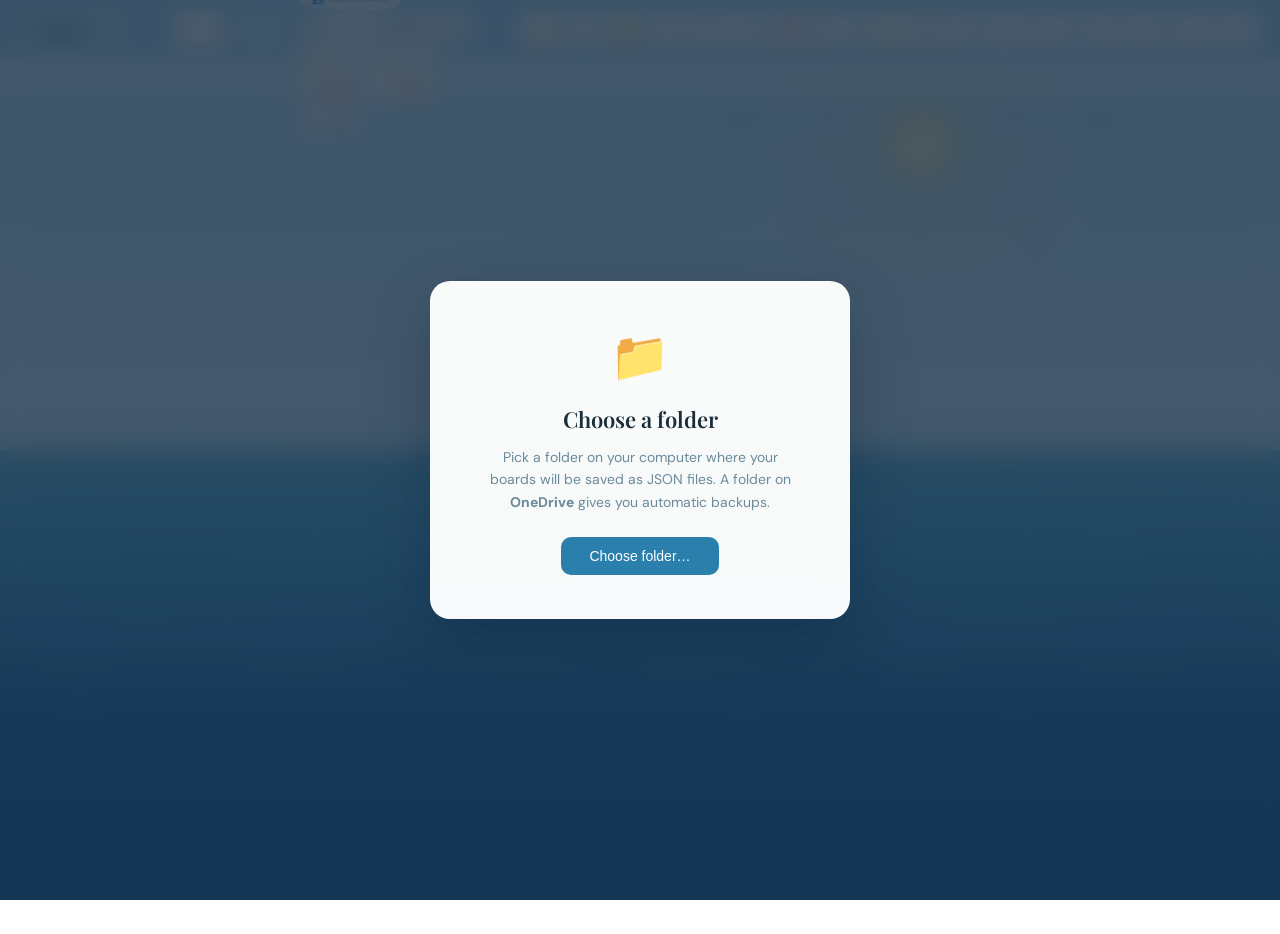
==== commit 44a04b38: "Split index.html into index.html + styles.css + app.js At ~3900 lines, the single-file layout was ge" ====
--- a/index.html
+++ b/index.html
@@ -9,1257 +9,7 @@
 <link rel="icon" href="icon-192.png">
 <link rel="apple-touch-icon" href="icon-192.png">
 <link href="https://fonts.googleapis.com/css2?family=Playfair+Display:wght@400;600&family=DM+Sans:wght@300;400;500&display=swap" rel="stylesheet">
-<style>
-  :root {
-    --bg: #d4eaf5;
-    --board-bg: #c2dff0;
-    --col-bg: rgba(255,255,255,0.72);
-    --col-border: rgba(255,255,255,0.55);
-    --card-bg: rgba(255,255,255,0.93);
-    --card-shadow: 0 1px 3px rgba(0,40,80,0.08), 0 4px 12px rgba(0,40,80,0.07);
-    --card-hover: 0 4px 20px rgba(0,40,80,0.16);
-    --text: #1a2e3a;
-    --text-muted: #6a8a9a;
-    --text-light: #a0bcca;
-    --accent: #2a7fad;
-    --accent-light: #daeef8;
-    --green: #3a8a6a;
-    --green-light: #d4f0e4;
-    --red: #c05555;
-    --red-light: #f5e2e2;
-    --blue: #2a6fa8;
-    --blue-light: #d4e8f8;
-    --yellow: #c9a84c;
-    --yellow-light: #faf3e0;
-    --purple: #6a5fa8;
-    --purple-light: #e8e4f8;
-    --col-w: 270px;
-    --radius: 10px;
-    --radius-lg: 16px;
-  }
-
-  /* DARK MODE */
-  body.dark {
-    --bg: #111d2b;
-    --board-bg: #0d1825;
-    --col-bg: rgba(18, 32, 48, 0.88);
-    --col-border: rgba(50, 80, 110, 0.55);
-    --card-bg: rgba(22, 38, 56, 0.97);
-    --card-shadow: 0 1px 3px rgba(0,0,0,0.4), 0 4px 12px rgba(0,0,0,0.3);
-    --card-hover: 0 4px 20px rgba(0,0,0,0.5);
-    --text: #d8e8f0;
-    --text-muted: #7a9aaa;
-    --text-light: #4a6a7a;
-    --accent-light: rgba(42,127,173,0.2);
-    --green-light: rgba(58,138,106,0.2);
-    --red-light: rgba(192,85,85,0.2);
-    --blue-light: rgba(42,111,168,0.2);
-    --yellow-light: rgba(201,168,76,0.15);
-    --purple-light: rgba(106,95,168,0.2);
-  }
-  body.dark::before { background: rgba(0,10,20,0.3); }
-  body.dark header { background: rgba(18,32,48,0.88); border-bottom-color: rgba(50,80,110,0.4); }
-  body.dark .col-header { border-bottom-color: rgba(50,80,110,0.4); }
-  body.dark .modal-overlay { background: rgba(0,10,20,0.7); }
-  body.dark .modal { background: #14253a; border-color: rgba(50,80,110,0.5); }
-  body.dark .modal input,
-  body.dark .modal textarea,
-  body.dark .modal select { background: #0d1825; border-color: rgba(50,80,110,0.6); color: var(--text); }
-  body.dark .filter-pill { background: rgba(18,32,48,0.9); border-color: rgba(50,80,110,0.5); color: var(--text-muted); }
-  body.dark .filter-pill.active { background: var(--accent-light); }
-  body.dark .priority-filter-pill { background: rgba(18,32,48,0.9); border-color: rgba(50,80,110,0.5); }
-  body.dark .archive-item { border-color: rgba(50,80,110,0.4); }
-  body.dark .archive-panel { background: #14253a; }
-  body.dark .archive-inner { background: #14253a; color: var(--text); }
-  body.dark .archive-header { border-bottom-color: rgba(50,80,110,0.4); }
-  body.dark .modal-close { background: #0d1825; border-color: rgba(50,80,110,0.6); }
-  body.dark .bs-dropdown { background: #14253a; border-color: rgba(50,80,110,0.5); }
-  body.dark .composer-textarea { background: #0d1825; color: var(--text); }
-  body.dark .header-search input { background: #0d1825; border-color: rgba(50,80,110,0.6); }
-  body.dark .composer-template-select { background: #0d1825; border-color: rgba(50,80,110,0.6); }
-  body.dark .photo-drop-zone { background: rgba(18,32,48,0.6); border-color: rgba(50,80,110,0.5); }
-  body.dark .checklist-item input[type=checkbox] { accent-color: var(--accent); }
-  body.dark .card-label { opacity: 0.9; }
-  body.dark .empty-col { color: var(--text-light); }
-
-  /* COMPACT VIEW */
-  body.compact .card {
-    display: grid;
-    grid-template-columns: auto 1fr auto auto;
-    align-items: center;
-    gap: 0 10px;
-    padding: 7px 10px;
-    min-height: unset;
-  }
-  body.compact .card-thumb,
-  body.compact .card-meta,
-  body.compact .checklist-preview,
-  body.compact .card-deadline-block { display: none !important; }
-  body.compact .priority-badge { font-size: 10px; padding: 1px 6px; white-space: nowrap; }
-  body.compact .card-label { margin-bottom: 0; font-size: 10px; padding: 1px 6px; }
-  body.compact .card-title { font-size: 12.5px; margin-bottom: 0; grid-column: 2; grid-row: 1; }
-  body.compact .card-nav {
-    grid-column: 4; grid-row: 1;
-    border-top: none; margin-top: 0; padding-top: 0;
-    display: flex; align-items: center; gap: 4px;
-  }
-  body.compact .card-delete-btn { position: static; opacity: 1; grid-column: 3; grid-row: 1; margin-top: 0; }
-  body.compact .priority-badge + .card-label,
-  body.compact .card-label { grid-column: 1; grid-row: 1; }
-  body.compact .priority-badge { grid-column: 1; grid-row: 1; }
-
-  * { box-sizing: border-box; margin: 0; padding: 0; }
-
-  body {
-    font-family: 'DM Sans', sans-serif;
-    background: transparent;
-    color: var(--text);
-    min-height: 100vh;
-    overflow-x: hidden;
-  }
-
-  /* SEA CANVAS */
-  #seaCanvas {
-    position: fixed;
-    inset: 0;
-    width: 100%;
-    height: 100%;
-    z-index: -1;
-    display: block;
-  }
-
-  /* subtle body overlay for readability */
-  body::before {
-    content: '';
-    position: fixed; inset: 0;
-    background: rgba(200,230,245,0.15);
-    pointer-events: none;
-    z-index: 0;
-  }
-
-  /* HEADER */
-  header {
-    position: sticky; top: 0; z-index: 100;
-    background: rgba(180,220,245,0.82);
-    backdrop-filter: blur(16px);
-    -webkit-backdrop-filter: blur(16px);
-    border-bottom: 1px solid rgba(255,255,255,0.4);
-    padding: 0 24px;
-    display: flex;
-    align-items: center;
-    gap: 20px;
-    height: 60px;
-  }
-
-  header h1 {
-    font-family: 'Playfair Display', serif;
-    font-size: 22px;
-    font-weight: 600;
-    letter-spacing: -0.3px;
-    color: var(--text);
-    white-space: nowrap;
-  }
-
-  header h1 span { color: var(--accent); }
-
-  .header-search {
-    flex: 1;
-    max-width: 300px;
-    position: relative;
-  }
-  .header-search input {
-    width: 100%;
-    padding: 7px 12px 7px 34px;
-    border: 1.5px solid var(--col-border);
-    border-radius: 8px;
-    background: white;
-    font-family: 'DM Sans', sans-serif;
-    font-size: 13px;
-    color: var(--text);
-    outline: none;
-    transition: border-color 0.2s;
-  }
-  .header-search input:focus { border-color: var(--accent); }
-  .header-search svg {
-    position: absolute; left: 10px; top: 50%; transform: translateY(-50%);
-    color: var(--text-muted);
-  }
-
-  .header-filters {
-    display: flex;
-    gap: 6px;
-    flex-wrap: wrap;
-  }
-
-  .filter-pill {
-    display: flex;
-    align-items: center;
-    gap: 4px;
-    padding: 4px 10px;
-    border-radius: 20px;
-    font-size: 11.5px;
-    font-weight: 500;
-    border: 1.5px solid transparent;
-    cursor: pointer;
-    transition: all 0.15s;
-    background: white;
-    border-color: var(--col-border);
-    color: var(--text-muted);
-    white-space: nowrap;
-  }
-  .filter-pill.active { border-color: var(--accent); background: var(--accent-light); color: var(--accent); }
-  .filter-pill:hover:not(.active) { border-color: #ccc; color: var(--text); }
-
-  .header-actions {
-    display: flex;
-    gap: 8px;
-    margin-left: auto;
-  }
-
-  .btn-sm {
-    padding: 6px 14px;
-    border-radius: 7px;
-    font-family: 'DM Sans', sans-serif;
-    font-size: 12.5px;
-    font-weight: 500;
-    cursor: pointer;
-    border: 1.5px solid var(--col-border);
-    background: white;
-    color: var(--text-muted);
-    transition: all 0.15s;
-    white-space: nowrap;
-  }
-  .btn-sm:hover { border-color: var(--accent); color: var(--accent); }
-  .btn-sm.primary { background: var(--accent); border-color: var(--accent); color: white; }
-  .btn-sm.primary:hover { background: #b86e3f; }
-  .btn-icon { padding: 6px 9px; font-size: 14px; line-height: 1; }
-  .btn-icon.active { border-color: var(--accent); color: var(--accent); background: var(--accent-light); }
-  body.dark .btn-sm { background: rgba(18,32,48,0.9); border-color: rgba(50,80,110,0.5); color: var(--text-muted); }
-  body.dark .btn-sm:hover { border-color: var(--accent); color: var(--accent); }
-  body.dark .btn-icon.active { background: var(--accent-light); }
-
-  /* SAVE STATUS */
-  .save-status {
-    font-size: 11px; font-weight: 500;
-    padding: 2px 8px; border-radius: 10px;
-    opacity: 0; transition: opacity 0.4s;
-    pointer-events: none;
-  }
-  .save-status.saving { opacity: 1; color: rgba(255,255,255,0.55); }
-  .save-status.saved  { opacity: 1; color: rgba(120,220,160,0.9); }
-  .save-status.error  { opacity: 1; color: rgba(255,140,140,0.9); }
-
-  /* STATS BAR */
-  .stats-bar {
-    display: flex; align-items: center; gap: 0;
-    padding: 0 20px;
-    background: rgba(255,255,255,0.35);
-    backdrop-filter: blur(10px);
-    border-bottom: 1px solid rgba(255,255,255,0.25);
-    font-size: 12px; color: var(--text-muted);
-    overflow-x: auto; flex-shrink: 0;
-    height: 34px;
-  }
-  .stats-bar::-webkit-scrollbar { display: none; }
-  .stats-col {
-    display: flex; align-items: center; gap: 6px;
-    padding: 0 14px; height: 100%;
-    border-right: 1px solid rgba(0,0,0,0.07);
-    white-space: nowrap;
-  }
-  .stats-col:first-child { padding-left: 0; }
-  .stats-col-dot {
-    width: 7px; height: 7px; border-radius: 50%; flex-shrink: 0;
-  }
-  .stats-col-name { color: var(--text-muted); }
-  .stats-col-count { font-weight: 700; font-size: 13px; color: var(--text); }
-  .stats-summary {
-    display: flex; align-items: center; gap: 16px;
-    padding: 0 14px; margin-left: auto;
-    white-space: nowrap;
-  }
-  .stats-tag {
-    display: inline-flex; align-items: center; gap: 4px;
-    font-size: 11.5px; font-weight: 600;
-  }
-  .stats-tag.overdue  { color: #a03535; }
-  .stats-tag.highpri  { color: #b04040; }
-  .stats-tag.total    { color: var(--text-muted); }
-  body.dark .stats-bar {
-    background: rgba(14,24,38,0.7);
-    border-bottom-color: rgba(50,80,110,0.3);
-  }
-  body.dark .stats-col { border-right-color: rgba(50,80,110,0.25); }
-  body.dark .stats-col-count { color: var(--text); }
-
-  /* BOARD */
-  .board {
-    display: flex;
-    gap: 16px;
-    padding: 24px;
-    min-height: calc(100vh - 60px);
-    align-items: flex-start;
-    position: relative;
-    z-index: 1;
-    overflow-x: auto;
-  }
-
-  /* COLUMNS */
-  .column {
-    width: var(--col-w);
-    flex-shrink: 0;
-    background: rgba(255,255,255,0.55);
-    backdrop-filter: blur(12px);
-    -webkit-backdrop-filter: blur(12px);
-    border: 1.5px solid rgba(255,255,255,0.6);
-    border-radius: var(--radius-lg);
-    display: flex;
-    flex-direction: column;
-    max-height: calc(100vh - 96px);
-    overflow: hidden;
-    box-shadow: 0 4px 24px rgba(0,50,100,0.08);
-  }
-
-  .column.drag-over {
-    border-color: rgba(100,180,230,0.8);
-    background: rgba(210,240,255,0.65);
-  }
-
-  .col-header {
-    padding: 14px 16px 10px;
-    display: flex;
-    align-items: center;
-    justify-content: space-between;
-    border-bottom: 1.5px solid rgba(255,255,255,0.5);
-    background: rgba(255,255,255,0.25);
-  }
-
-  .col-title-wrap {
-    display: flex;
-    align-items: center;
-    gap: 8px;
-  }
-
-  .col-dot {
-    width: 8px; height: 8px;
-    border-radius: 50%;
-    flex-shrink: 0;
-  }
-
-  .col-title {
-    font-family: 'Playfair Display', serif;
-    font-size: 14px;
-    font-weight: 600;
-    letter-spacing: 0.1px;
-  }
-
-  .col-count {
-    font-size: 11px;
-    font-weight: 500;
-    color: var(--text-muted);
-    background: var(--bg);
-    border-radius: 10px;
-    padding: 1px 7px;
-    min-width: 20px;
-    text-align: center;
-  }
-
-  .col-cards {
-    padding: 10px;
-    overflow-y: auto;
-    flex: 1;
-    display: flex;
-    flex-direction: column;
-    gap: 8px;
-  }
-
-  .col-cards::-webkit-scrollbar { width: 4px; }
-  .col-cards::-webkit-scrollbar-track { background: transparent; }
-  .col-cards::-webkit-scrollbar-thumb { background: var(--col-border); border-radius: 4px; }
-
-  .add-card-btn {
-    margin: 0 10px 10px;
-    padding: 8px 12px;
-    border: 1.5px dashed var(--col-border);
-    border-radius: 8px;
-    background: transparent;
-    color: var(--text-muted);
-    font-family: 'DM Sans', sans-serif;
-    font-size: 13px;
-    cursor: pointer;
-    text-align: left;
-    display: flex;
-    align-items: center;
-    gap: 6px;
-    transition: all 0.15s;
-    flex-shrink: 0;
-  }
-  .add-card-btn:hover { border-color: var(--accent); color: var(--accent); background: var(--accent-light); }
-
-  /* CARDS */
-  .card {
-    background: var(--card-bg);
-    border-radius: 9px;
-    box-shadow: var(--card-shadow);
-    padding: 12px;
-    cursor: grab;
-    border: 1.5px solid rgba(255,255,255,0.7);
-    transition: box-shadow 0.2s, transform 0.15s, border-color 0.2s, opacity 0.2s;
-    position: relative;
-    user-select: none;
-    backdrop-filter: blur(4px);
-    -webkit-backdrop-filter: blur(4px);
-  }
-  .card:active { cursor: grabbing; }
-  .card:hover { box-shadow: var(--card-hover); border-color: var(--col-border); }
-  .card.dragging { opacity: 0.4; transform: rotate(1.5deg); }
-  .card.hidden { display: none; }
-  .card { cursor: pointer; }
-  .card.selected { outline: 2px solid var(--accent); box-shadow: var(--card-shadow), inset 0 0 0 999px var(--accent-light); }
-  .card.card-focused { outline: 2px dashed var(--accent); outline-offset: 2px; }
-  .card.selected.card-focused { outline: 3px solid var(--accent); outline-offset: 1px; }
-
-  /* BULK TOOLBAR */
-  .bulk-toolbar {
-    position: sticky; top: 60px; z-index: 90;
-    background: rgba(180,220,245,0.92);
-    backdrop-filter: blur(16px);
-    -webkit-backdrop-filter: blur(16px);
-    border-bottom: 1px solid rgba(255,255,255,0.4);
-    padding: 8px 24px;
-    display: flex;
-    align-items: center;
-    gap: 10px;
-    font-size: 13px;
-    color: var(--text);
-  }
-  .bulk-toolbar select { font: inherit; padding: 4px 8px; border-radius: 6px; border: 1px solid var(--col-border); background: rgba(255,255,255,0.8); color: var(--text); }
-  body.dark .bulk-toolbar { background: rgba(18,32,48,0.92); border-bottom-color: rgba(50,80,110,0.4); }
-  body.dark .bulk-toolbar select { background: rgba(13,24,37,0.9); border-color: rgba(50,80,110,0.6); }
-
-  .card-label {
-    display: inline-flex;
-    align-items: center;
-    gap: 4px;
-    padding: 2px 8px;
-    border-radius: 12px;
-    font-size: 10.5px;
-    font-weight: 500;
-    margin-bottom: 7px;
-  }
-
-  .card-title {
-    font-size: 13.5px;
-    font-weight: 500;
-    line-height: 1.4;
-    color: var(--text);
-    margin-bottom: 6px;
-    word-break: break-word;
-  }
-
-  .card-meta {
-    display: flex;
-    align-items: center;
-    gap: 8px;
-    flex-wrap: wrap;
-    margin-top: 8px;
-  }
-
-  .card-meta-item {
-    display: flex;
-    align-items: center;
-    gap: 3px;
-    font-size: 11px;
-    color: var(--text-muted);
-  }
-
-  .card-thumb {
-    width: 100%;
-    height: 80px;
-    object-fit: cover;
-    border-radius: 6px;
-    margin-bottom: 8px;
-    display: block;
-  }
-
-  .card-checklist-preview {
-    margin-top: 6px;
-  }
-
-  .checklist-bar {
-    height: 3px;
-    background: var(--col-border);
-    border-radius: 3px;
-    overflow: hidden;
-    margin-bottom: 3px;
-  }
-  .checklist-bar-fill {
-    height: 100%;
-    background: var(--green);
-    border-radius: 3px;
-    transition: width 0.3s;
-  }
-
-  .card-nav {
-    display: flex;
-    justify-content: space-between;
-    align-items: center;
-    margin-top: 10px;
-    padding-top: 8px;
-    border-top: 1px solid #f0ebe3;
-  }
-
-  .card-nav-btns { display: flex; gap: 4px; }
-
-  .card-nav-btn {
-    width: 24px; height: 24px;
-    border-radius: 6px;
-    border: 1.5px solid var(--col-border);
-    background: white;
-    color: var(--text-muted);
-    cursor: pointer;
-    display: flex; align-items: center; justify-content: center;
-    font-size: 11px;
-    transition: all 0.15s;
-    flex-shrink: 0;
-  }
-  .card-nav-btn:hover { border-color: var(--accent); color: var(--accent); background: var(--accent-light); }
-  .card-nav-btn:disabled { opacity: 0.3; cursor: not-allowed; }
-
-  .card-open-btn {
-    font-size: 11px;
-    color: var(--text-muted);
-    background: none;
-    border: none;
-    cursor: pointer;
-    padding: 2px 6px;
-    border-radius: 5px;
-    transition: all 0.15s;
-    font-family: 'DM Sans', sans-serif;
-  }
-  .card-open-btn:hover { background: var(--accent-light); color: var(--accent); }
-
-  .card-delete-btn {
-    position: absolute;
-    top: 8px; right: 8px;
-    width: 20px; height: 20px;
-    border-radius: 5px;
-    border: none;
-    background: none;
-    color: var(--text-light);
-    cursor: pointer;
-    display: none;
-    align-items: center; justify-content: center;
-    font-size: 14px;
-    line-height: 1;
-    transition: all 0.15s;
-  }
-  .card:hover .card-delete-btn { display: flex; }
-  .card-delete-btn:hover { background: var(--red-light); color: var(--red); }
-
-  /* COLUMN COLORS */
-  .col-consideration .col-dot { background: #7bbcd8; }
-  .col-consideration .col-title { color: #2a6888; }
-  .col-consideration .col-count { background: rgba(180,220,245,0.5); color: #2a6888; }
-
-  .col-todo .col-dot { background: #c9a84c; }
-  .col-todo .col-title { color: #8a6820; }
-  .col-todo .col-count { background: rgba(250,243,224,0.6); color: #8a6820; }
-
-  .col-active .col-dot { background: #2a7fad; }
-  .col-active .col-title { color: #1a5f8a; }
-  .col-active .col-count { background: rgba(180,225,250,0.5); color: #1a5f8a; }
-
-  .col-blocked .col-dot { background: #c05555; }
-  .col-blocked .col-title { color: #a03535; }
-  .col-blocked .col-count { background: rgba(245,225,225,0.6); color: #a03535; }
-
-  .col-done .col-dot { background: #3a8a6a; }
-  .col-done .col-title { color: #1a6a4a; }
-  .col-done .col-count { background: rgba(200,240,225,0.5); color: #1a6a4a; }
-
-  /* MODAL OVERLAY */
-  .modal-overlay {
-    position: fixed; inset: 0;
-    background: rgba(30,24,18,0.55);
-    backdrop-filter: blur(4px);
-    z-index: 1000;
-    display: flex;
-    align-items: center;
-    justify-content: center;
-    padding: 20px;
-    opacity: 0;
-    pointer-events: none;
-    transition: opacity 0.2s;
-  }
-  .modal-overlay.open { opacity: 1; pointer-events: all; }
-
-  .modal {
-    background: white;
-    border-radius: 18px;
-    width: 100%;
-    max-width: 600px;
-    max-height: 90vh;
-    overflow-y: auto;
-    box-shadow: 0 20px 60px rgba(0,0,0,0.2);
-    transform: translateY(12px) scale(0.98);
-    transition: transform 0.25s;
-  }
-  .modal-overlay.open .modal { transform: translateY(0) scale(1); }
-
-  .modal::-webkit-scrollbar { width: 5px; }
-  .modal::-webkit-scrollbar-track { background: transparent; }
-  .modal::-webkit-scrollbar-thumb { background: var(--col-border); border-radius: 5px; }
-
-  .modal-header {
-    padding: 20px 20px 16px;
-    border-bottom: 1.5px solid #f0ebe3;
-    display: flex;
-    align-items: flex-start;
-    gap: 12px;
-  }
-
-  .modal-header-content { flex: 1; }
-
-  .modal-label-select {
-    display: flex;
-    gap: 6px;
-    flex-wrap: wrap;
-    margin-bottom: 10px;
-  }
-
-  .label-option {
-    display: flex; align-items: center; gap: 4px;
-    padding: 3px 10px;
-    border-radius: 14px;
-    font-size: 11px;
-    font-weight: 500;
-    cursor: pointer;
-    border: 1.5px solid transparent;
-    transition: all 0.15s;
-    opacity: 0.5;
-  }
-  .label-option.selected { opacity: 1; border-color: currentColor; }
-  .label-option:hover { opacity: 0.85; }
-
-  .modal-title-input {
-    width: 100%;
-    border: none;
-    outline: none;
-    font-family: 'Playfair Display', serif;
-    font-size: 20px;
-    font-weight: 600;
-    color: var(--text);
-    background: transparent;
-    line-height: 1.3;
-    resize: none;
-  }
-
-  .modal-close {
-    width: 32px; height: 32px;
-    border-radius: 8px;
-    border: 1.5px solid var(--col-border);
-    background: white;
-    cursor: pointer;
-    display: flex; align-items: center; justify-content: center;
-    color: var(--text-muted);
-    font-size: 16px;
-    flex-shrink: 0;
-    transition: all 0.15s;
-  }
-  .modal-close:hover { background: var(--red-light); color: var(--red); border-color: var(--red-light); }
-
-  .modal-body { padding: 16px 20px 20px; }
-
-  .modal-section { margin-bottom: 18px; }
-
-  .modal-section-label {
-    font-size: 11px;
-    font-weight: 600;
-    text-transform: uppercase;
-    letter-spacing: 0.8px;
-    color: var(--text-muted);
-    margin-bottom: 8px;
-    display: flex;
-    align-items: center;
-    gap: 6px;
-  }
-
-  .modal-textarea {
-    width: 100%;
-    border: 1.5px solid var(--col-border);
-    border-radius: 8px;
-    padding: 10px 12px;
-    font-family: 'DM Sans', sans-serif;
-    font-size: 13.5px;
-    color: var(--text);
-    resize: vertical;
-    min-height: 80px;
-    outline: none;
-    transition: border-color 0.2s;
-    line-height: 1.5;
-  }
-  .modal-textarea:focus { border-color: var(--accent); }
-
-  .modal-input {
-    width: 100%;
-    border: 1.5px solid var(--col-border);
-    border-radius: 8px;
-    padding: 8px 12px;
-    font-family: 'DM Sans', sans-serif;
-    font-size: 13.5px;
-    color: var(--text);
-    outline: none;
-    transition: border-color 0.2s;
-  }
-  .modal-input:focus { border-color: var(--accent); }
-
-  /* PHOTOS */
-  .photos-grid {
-    display: grid;
-    grid-template-columns: repeat(3, 1fr);
-    gap: 8px;
-    margin-bottom: 10px;
-  }
-  .photo-thumb-wrap {
-    position: relative;
-    aspect-ratio: 1;
-    border-radius: 8px;
-    overflow: hidden;
-    background: var(--bg);
-  }
-  .photo-thumb-wrap img {
-    width: 100%; height: 100%;
-    object-fit: cover;
-    display: block;
-  }
-  .photo-delete {
-    position: absolute;
-    top: 4px; right: 4px;
-    width: 20px; height: 20px;
-    border-radius: 50%;
-    background: rgba(0,0,0,0.55);
-    color: white;
-    border: none;
-    cursor: pointer;
-    display: flex; align-items: center; justify-content: center;
-    font-size: 12px;
-    opacity: 0;
-    transition: opacity 0.15s;
-  }
-  .photo-thumb-wrap:hover .photo-delete { opacity: 1; }
-
-  .photo-drop-zone {
-    border: 2px dashed var(--col-border);
-    border-radius: 8px;
-    padding: 16px;
-    text-align: center;
-    color: var(--text-muted);
-    font-size: 12.5px;
-    cursor: pointer;
-    transition: all 0.15s;
-    display: flex;
-    flex-direction: column;
-    align-items: center;
-    gap: 6px;
-  }
-  .photo-drop-zone:hover, .photo-drop-zone.drag-active {
-    border-color: var(--accent);
-    background: var(--accent-light);
-    color: var(--accent);
-  }
-  .photo-drop-zone input { display: none; }
-
-  /* URLS */
-  .url-list { display: flex; flex-direction: column; gap: 6px; margin-bottom: 8px; }
-  .url-item {
-    display: flex;
-    align-items: center;
-    gap: 8px;
-    padding: 8px 10px;
-    background: var(--bg);
-    border-radius: 7px;
-    border: 1.5px solid var(--col-border);
-  }
-  .url-item a {
-    flex: 1;
-    color: var(--blue);
-    text-decoration: none;
-    font-size: 13px;
-    overflow: hidden;
-    text-overflow: ellipsis;
-    white-space: nowrap;
-  }
-  .url-item a:hover { text-decoration: underline; }
-  .url-item-label {
-    font-size: 11px;
-    color: var(--text-muted);
-    white-space: nowrap;
-  }
-  .url-delete {
-    background: none; border: none; cursor: pointer;
-    color: var(--text-light); font-size: 14px; line-height: 1;
-    transition: color 0.15s; padding: 2px;
-  }
-  .url-delete:hover { color: var(--red); }
-
-  .url-add-row {
-    display: flex;
-    gap: 6px;
-  }
-  .url-add-row input {
-    flex: 1;
-    border: 1.5px solid var(--col-border);
-    border-radius: 7px;
-    padding: 7px 10px;
-    font-family: 'DM Sans', sans-serif;
-    font-size: 12.5px;
-    color: var(--text);
-    outline: none;
-    transition: border-color 0.2s;
-    min-width: 0;
-  }
-  .url-add-row input:focus { border-color: var(--accent); }
-  .url-add-btn {
-    padding: 7px 14px;
-    background: var(--accent);
-    color: white;
-    border: none;
-    border-radius: 7px;
-    cursor: pointer;
-    font-family: 'DM Sans', sans-serif;
-    font-size: 12.5px;
-    font-weight: 500;
-    transition: background 0.15s;
-    white-space: nowrap;
-  }
-  .url-add-btn:hover { background: #b86e3f; }
-
-  /* CHECKLIST */
-  .checklist-items { display: flex; flex-direction: column; gap: 4px; margin-bottom: 8px; }
-  .checklist-item {
-    display: flex;
-    align-items: center;
-    gap: 8px;
-    padding: 6px 8px;
-    border-radius: 7px;
-    transition: background 0.15s;
-    group: true;
-  }
-  .checklist-item:hover { background: var(--bg); }
-  .checklist-item input[type="checkbox"] {
-    width: 15px; height: 15px;
-    accent-color: var(--green);
-    flex-shrink: 0;
-    cursor: pointer;
-  }
-  .checklist-item-text {
-    flex: 1;
-    font-size: 13.5px;
-    border: none;
-    outline: none;
-    background: transparent;
-    font-family: 'DM Sans', sans-serif;
-    color: var(--text);
-  }
-  .checklist-item-text.done {
-    text-decoration: line-through;
-    color: var(--text-muted);
-  }
-  .checklist-item-del {
-    background: none; border: none; cursor: pointer;
-    color: var(--text-light); font-size: 14px; line-height: 1;
-    opacity: 0;
-    transition: all 0.15s;
-  }
-  .checklist-item:hover .checklist-item-del { opacity: 1; }
-  .checklist-item-del:hover { color: var(--red); }
-
-  .checklist-add-row {
-    display: flex;
-    gap: 6px;
-  }
-  .checklist-add-row input {
-    flex: 1;
-    border: 1.5px solid var(--col-border);
-    border-radius: 7px;
-    padding: 7px 10px;
-    font-family: 'DM Sans', sans-serif;
-    font-size: 12.5px;
-    color: var(--text);
-    outline: none;
-    transition: border-color 0.2s;
-  }
-  .checklist-add-row input:focus { border-color: var(--accent); }
-  .checklist-add-btn {
-    padding: 7px 14px;
-    background: white;
-    color: var(--text);
-    border: 1.5px solid var(--col-border);
-    border-radius: 7px;
-    cursor: pointer;
-    font-family: 'DM Sans', sans-serif;
-    font-size: 12.5px;
-    font-weight: 500;
-    transition: all 0.15s;
-    white-space: nowrap;
-  }
-  .checklist-add-btn:hover { border-color: var(--green); color: var(--green); }
-
-  /* DUE DATE */
-  .due-row {
-    display: flex;
-    align-items: center;
-    gap: 10px;
-  }
-
-  /* MODAL STATUS ROW */
-  .modal-status-row {
-    display: flex;
-    align-items: center;
-    gap: 8px;
-    flex-wrap: wrap;
-    margin-bottom: 16px;
-  }
-  .status-label {
-    font-size: 12px;
-    color: var(--text-muted);
-    font-weight: 500;
-  }
-  .status-btn {
-    padding: 4px 12px;
-    border-radius: 14px;
-    font-size: 12px;
-    font-weight: 500;
-    border: 1.5px solid var(--col-border);
-    background: white;
-    cursor: pointer;
-    transition: all 0.15s;
-    color: var(--text-muted);
-    font-family: 'DM Sans', sans-serif;
-  }
-  .status-btn.active-status { border-color: var(--accent); background: var(--accent-light); color: var(--accent); }
-  .status-btn:hover:not(.active-status) { border-color: #ccc; color: var(--text); }
-
-  /* ARCHIVE */
-  .archive-panel {
-    display: none;
-    position: fixed; inset: 0;
-    background: rgba(30,24,18,0.55);
-    backdrop-filter: blur(4px);
-    z-index: 1001;
-    align-items: center;
-    justify-content: center;
-    padding: 20px;
-  }
-  .archive-panel.open { display: flex; }
-  .archive-inner {
-    background: white;
-    border-radius: 18px;
-    width: 100%;
-    max-width: 560px;
-    max-height: 80vh;
-    display: flex;
-    flex-direction: column;
-    box-shadow: 0 20px 60px rgba(0,0,0,0.2);
-  }
-  .archive-header {
-    padding: 18px 20px;
-    border-bottom: 1.5px solid #f0ebe3;
-    display: flex;
-    align-items: center;
-    justify-content: space-between;
-  }
-  .archive-header h2 {
-    font-family: 'Playfair Display', serif;
-    font-size: 18px;
-    font-weight: 600;
-  }
-  .archive-list {
-    overflow-y: auto;
-    padding: 12px;
-    flex: 1;
-    display: flex;
-    flex-direction: column;
-    gap: 8px;
-  }
-  .archive-item {
-    background: var(--bg);
-    border-radius: 8px;
-    padding: 10px 14px;
-    display: flex;
-    align-items: center;
-    justify-content: space-between;
-    gap: 10px;
-  }
-  .archive-item-title {
-    font-size: 13.5px;
-    color: var(--text);
-    flex: 1;
-  }
-  .archive-restore-btn {
-    font-size: 12px;
-    color: var(--green);
-    background: var(--green-light);
-    border: none;
-    padding: 4px 10px;
-    border-radius: 6px;
-    cursor: pointer;
-    font-family: 'DM Sans', sans-serif;
-    font-weight: 500;
-    transition: background 0.15s;
-    white-space: nowrap;
-  }
-  .archive-restore-btn:hover { background: #c5e3cc; }
-
-  /* TOAST */
-  .toast {
-    position: fixed;
-    bottom: 24px; left: 50%; transform: translateX(-50%) translateY(60px);
-    background: var(--text);
-    color: white;
-    padding: 10px 20px;
-    border-radius: 10px;
-    font-size: 13px;
-    font-weight: 500;
-    z-index: 2000;
-    transition: transform 0.3s, opacity 0.3s;
-    opacity: 0;
-    white-space: nowrap;
-  }
-  .toast.show { transform: translateX(-50%) translateY(0); opacity: 1; }
-
-  .empty-col {
-    text-align: center;
-    padding: 20px 10px;
-    color: var(--text-light);
-    font-size: 12.5px;
-    font-style: italic;
-  }
-
-  /* INLINE COMPOSER */
-  .col-composer { display: none; padding: 0 10px 10px; }
-  .col-composer.open { display: block; }
-  .composer-textarea {
-    width: 100%; border: 1.5px solid var(--accent); border-radius: 9px;
-    padding: 9px 11px; font-family: 'DM Sans', sans-serif;
-    font-size: 13px; color: var(--text); resize: none; outline: none;
-    box-shadow: 0 2px 8px rgba(42,127,173,0.12); background: white;
-  }
-  .composer-template-select {
-    width: 100%; margin-top: 6px; border: 1px solid var(--col-border); border-radius: 7px;
-    padding: 5px 8px; font-family: 'DM Sans', sans-serif; font-size: 12px;
-    color: var(--text); background: white;
-  }
-  .composer-btns { display: flex; gap: 7px; margin-top: 7px; }
-  .composer-submit {
-    padding: 7px 15px; background: var(--accent); color: white;
-    border: none; border-radius: 8px; cursor: pointer;
-    font-family: 'DM Sans', sans-serif; font-size: 12.5px; font-weight: 600;
-    transition: opacity 0.15s;
-  }
-  .composer-submit:hover { opacity: 0.85; }
-  .composer-cancel {
-    padding: 7px 12px; background: none; color: var(--text-muted);
-    border: none; border-radius: 8px; cursor: pointer; font-size: 15px;
-  }
-  .composer-cancel:hover { color: var(--red); }
-
-  /* ALERT BADGES */
-  .alert-badges { display: flex; gap: 8px; align-items: center; flex-shrink: 0; }
-  .alert-badge {
-    display: inline-flex; align-items: center; gap: 4px;
-    font-size: 12px; font-weight: 600; padding: 4px 10px; border-radius: 18px;
-  }
-  .alert-overdue { color: #a03535; background: rgba(192,85,85,0.13); }
-  .alert-soon    { color: #a06020; background: rgba(201,140,60,0.15); }
-
-  /* PRIORITY FILTER PILLS */
-  .priority-filter-pill {
-    display: inline-flex; align-items: center; padding: 5px 11px;
-    border-radius: 20px; font-size: 12px; font-weight: 600; cursor: pointer;
-    border: 1.5px solid #cddbe5; background: white; color: var(--text-muted);
-    white-space: nowrap; transition: all 0.15s;
-  }
-  .priority-filter-pill:hover { border-color: currentColor; }
-
-  /* TOAST ACTION BUTTON */
-  .toast { display: flex; align-items: center; gap: 14px; }
-  #toastAction {
-    background: rgba(255,255,255,0.16); color: white; border: none;
-    padding: 5px 13px; border-radius: 7px; cursor: pointer;
-    font-family: 'DM Sans', sans-serif; font-size: 12.5px; font-weight: 600;
-    white-space: nowrap;
-  }
-  #toastAction:hover { background: rgba(255,255,255,0.3); }
-
-  /* PRIORITY BADGE */
-  .priority-badge {
-    display: inline-flex; align-items: center; gap: 3px;
-    font-size: 10px; font-weight: 700; letter-spacing: 0.3px;
-    padding: 2px 7px; border-radius: 4px; margin-bottom: 5px;
-  }
-  .priority-high   { background: rgba(192,85,85,0.12);  color: #b04040; }
-  .priority-medium { background: rgba(201,140,60,0.14); color: #a06020; }
-  .priority-low    { background: rgba(42,111,168,0.12); color: var(--blue); }
-
-  /* Priority left-border stripe on card */
-  .card[data-priority="high"]   { border-left: 3px solid #c05555; }
-  .card[data-priority="medium"] { border-left: 3px solid #c9884c; }
-  .card[data-priority="low"]    { border-left: 3px solid var(--blue); }
-
-  /* Within-column drag-to-reorder indicator */
-  .card.drop-above { box-shadow: 0 -3px 0 0 var(--accent), var(--card-shadow); }
-  .card.drop-below { box-shadow: 0 3px 0 0 var(--accent), var(--card-shadow); }
-
-  /* CHROME SPLASH & FOLDER PICKER OVERLAYS */
-  .fs-overlay {
-    position: fixed; inset: 0; z-index: 3000;
-    display: flex; align-items: center; justify-content: center;
-    background: rgba(10,30,50,0.72); backdrop-filter: blur(12px);
-  }
-  .fs-card {
-    background: rgba(255,255,255,0.97);
-    border-radius: 20px;
-    padding: 44px 52px;
-    max-width: 420px; width: 90%;
-    text-align: center;
-    box-shadow: 0 20px 60px rgba(0,30,60,0.3);
-  }
-  .fs-card h2 {
-    font-family: 'Playfair Display', serif;
-    font-size: 22px; font-weight: 600;
-    color: var(--text); margin-bottom: 12px;
-  }
-  .fs-card p { font-size: 14px; color: var(--text-muted); line-height: 1.6; margin-bottom: 24px; }
-  .fs-card .fs-icon { font-size: 48px; margin-bottom: 16px; }
-  .fs-card .btn-primary {
-    background: var(--accent); color: white;
-    border: none; padding: 11px 28px;
-    border-radius: 10px; font-size: 14px; font-weight: 500;
-    cursor: pointer; transition: opacity 0.15s;
-  }
-  .fs-card .btn-primary:hover { opacity: 0.88; }
-
-  /* BOARD SWITCHER */
-  .board-switcher-wrap { position: relative; flex-shrink: 0; }
-  .board-switcher-btn {
-    display: flex; align-items: center; gap: 7px;
-    background: rgba(255,255,255,0.25);
-    border: 1.5px solid rgba(255,255,255,0.5);
-    border-radius: 9px; padding: 5px 12px;
-    cursor: pointer; font-family: 'Playfair Display', serif;
-    font-size: 18px; font-weight: 600; color: var(--text);
-    transition: background 0.15s;
-    white-space: nowrap; max-width: 200px;
-  }
-  .board-switcher-btn:hover { background: rgba(255,255,255,0.45); }
-  .board-switcher-btn span { overflow: hidden; text-overflow: ellipsis; white-space: nowrap; }
-  .board-switcher-btn svg { flex-shrink: 0; opacity: 0.6; }
-  .board-switcher-dropdown {
-    display: none; position: absolute; top: calc(100% + 6px); left: 0;
-    background: rgba(255,255,255,0.97); backdrop-filter: blur(16px);
-    border: 1px solid rgba(255,255,255,0.6);
-    border-radius: 12px; box-shadow: 0 8px 32px rgba(0,30,60,0.18);
-    min-width: 220px; padding: 6px; z-index: 200;
-  }
-  .board-switcher-dropdown.open { display: block; }
-  .bs-board-item {
-    display: flex; align-items: center; justify-content: space-between;
-    padding: 7px 10px; border-radius: 7px; gap: 8px;
-  }
-  .bs-board-item:hover { background: var(--accent-light); }
-  .bs-board-item.bs-active { background: var(--accent-light); }
-  .bs-board-name {
-    font-size: 13px; font-weight: 500; color: var(--text);
-    cursor: pointer; flex: 1; overflow: hidden; text-overflow: ellipsis; white-space: nowrap;
-  }
-  .bs-active .bs-board-name { color: var(--accent); font-weight: 600; }
-  .bs-board-actions { display: flex; gap: 3px; opacity: 0; transition: opacity 0.15s; }
-  .bs-board-item:hover .bs-board-actions { opacity: 1; }
-  .bs-action-btn {
-    font-size: 11px; padding: 2px 6px; border-radius: 5px;
-    border: 1px solid var(--col-border); background: white;
-    cursor: pointer; color: var(--text-muted); line-height: 1;
-  }
-  .bs-action-btn:hover { border-color: var(--accent); color: var(--accent); }
-  .bs-action-btn.bs-delete:hover { border-color: var(--red); color: var(--red); }
-  .bs-divider { height: 1px; background: var(--col-border); margin: 5px 4px; }
-  .bs-new-btn, .bs-folder-btn {
-    width: 100%; text-align: left; padding: 8px 10px;
-    font-size: 12.5px; font-weight: 500; border: none;
-    background: none; cursor: pointer; border-radius: 7px;
-    color: var(--accent);
-  }
-  .bs-new-btn:hover, .bs-folder-btn:hover { background: var(--accent-light); }
-  .bs-folder-btn { color: var(--text-muted); }
-
-  /* PRIORITY PICKER in modal */
-  .priority-row { display: flex; gap: 6px; flex-wrap: wrap; margin-top: 6px; }
-  .priority-btn {
-    font-size: 11.5px; font-weight: 600; padding: 4px 12px;
-    border-radius: 6px; border: 1.5px solid transparent;
-    cursor: pointer; background: rgba(0,0,0,0.05); color: var(--text-muted);
-    transition: all 0.15s;
-  }
-  .priority-btn:hover { border-color: currentColor; opacity: 0.85; }
-  .priority-btn.active-priority { border-color: currentColor; }
-  .priority-btn.pb-high   { color: #b04040; }
-  .priority-btn.pb-high.active-priority   { background: rgba(192,85,85,0.12); }
-  .priority-btn.pb-medium { color: #a06020; }
-  .priority-btn.pb-medium.active-priority { background: rgba(201,140,60,0.14); }
-  .priority-btn.pb-low    { color: var(--blue); }
-  .priority-btn.pb-low.active-priority    { background: rgba(42,111,168,0.12); }
-
-  /* MOBILE */
-  @media (max-width: 720px) {
-    header {
-      position: static;
-      flex-wrap: wrap;
-      height: auto;
-      padding: 10px 14px;
-      gap: 8px 10px;
-    }
-    .header-search {
-      max-width: none;
-      flex: 1 1 100%;
-      order: 3;
-    }
-    .header-filters {
-      flex-wrap: wrap;
-      order: 4;
-    }
-    .header-actions {
-      flex-wrap: wrap;
-      margin-left: 0;
-      flex: 1 1 100%;
-      order: 5;
-    }
-    .board {
-      -webkit-overflow-scrolling: touch;
-      scroll-snap-type: x proximity;
-      padding: 16px 12px;
-      gap: 12px;
-    }
-    .column {
-      scroll-snap-align: start;
-    }
-    :root {
-      --col-w: min(84vw, 320px);
-    }
-    .bulk-toolbar {
-      flex-wrap: wrap;
-    }
-    .card-nav-btn {
-      width: 34px;
-      height: 34px;
-    }
-    .modal-close {
-      width: 38px;
-      height: 38px;
-    }
-  }
-</style>
+<link rel="stylesheet" href="styles.css">
 </head>
 <body>
 
@@ -1621,2448 +371,6 @@
   <button id="toastAction" style="display:none" onclick="handleToastAction()"></button>
 </div>
 
-<script>
-// ─── DATA ────────────────────────────────────────────────────────────────────
-const LEGACY_COLUMNS = [
-  { id: 'consideration', title: 'Consideration', dot: '#7bbcd8', titleColor: '#2a6888' },
-  { id: 'todo',          title: 'To Do',          dot: '#c9a84c', titleColor: '#8a6820' },
-  { id: 'active',        title: 'Active',          dot: '#2a7fad', titleColor: '#1a5f8a' },
-  { id: 'blocked',       title: 'Blocked',         dot: '#c05555', titleColor: '#a03535' },
-  { id: 'done',          title: 'Done',            dot: '#3a8a6a', titleColor: '#1a6a4a' },
-];
-
-const FEATURE_COLUMNS = [
-  { id: 'ideas',      title: 'Ideas',        dot: '#a0bcca' },
-  { id: 'discovery',  title: 'Discovery',    dot: '#6a5fa8' },
-  { id: 'ready',      title: 'Ready',        dot: '#c9a84c' },
-  { id: 'inprogress', title: 'In Progress',  dot: '#2a7fad' },
-  { id: 'blocked',    title: 'Blocked',      dot: '#c05555' },
-  { id: 'done',       title: 'Done',         dot: '#3a8a6a' },
-];
-
-const TASK_COLUMNS = [
-  { id: 'todo',    title: 'To Do',       dot: '#c9a84c' },
-  { id: 'active',  title: 'Active',      dot: '#2a7fad' },
-  { id: 'waiting', title: 'Waiting For', dot: '#c97d4e' },
-  { id: 'done',    title: 'Done',        dot: '#3a8a6a' },
-];
-
-function getBoardType(id) {
-  return boards.find(b => b.id === id)?.boardType || 'legacy';
-}
-function getColumnsFor(boardType) {
-  if (boardType === 'feature') return FEATURE_COLUMNS;
-  if (boardType === 'task') return TASK_COLUMNS;
-  return LEGACY_COLUMNS;
-}
-function getActiveColumns() {
-  return getColumnsFor(activeBoardType);
-}
-
-const LABELS = [
-  { id: 'feature',     emoji: '🚀', name: 'Feature',     color: '#2a7fad', bg: '#daeef8' },
-  { id: 'discovery',   emoji: '🔍', name: 'Discovery',   color: '#6a5fa8', bg: '#e8e4f8' },
-  { id: 'stakeholder', emoji: '👥', name: 'Stakeholder', color: '#c97d4e', bg: '#f4e8db' },
-  { id: 'planning',    emoji: '🗺️', name: 'Planning',    color: '#2a6fa8', bg: '#d4e8f8' },
-  { id: 'release',     emoji: '🚢', name: 'Release',     color: '#3a8a6a', bg: '#d4f0e4' },
-  { id: 'bug',         emoji: '🐛', name: 'Bug',         color: '#c05555', bg: '#f5e2e2' },
-  { id: 'admin',       emoji: '📋', name: 'Admin',       color: '#9a9082', bg: '#f0ede8' },
-];
-
-let state = { cards: [], archive: [] };
-let imgCache = {};                // filename → object URL for current board's images
-let currentLabelFilters = [];     // array of selected label ids; empty = All
-let currentPriorityFilter = '';
-let currentSearchFilter = '';
-let openCardId = null;
-let composingCol = null;
-let dragSrcId = null;
-let _didDrag = false;
-let _toastAction = null;
-let _toastTimer = null;
-let _saveDebounce = null;
-let dirHandle = null;
-let boards = [];
-let activeBoardId = null;
-let activeBoardType = 'legacy';
-let linkCache = { featureTitles: {}, tasksByFeature: {} };
-let _editingCommentIdx = null;
-let _undoAction = null;           // generalized undo: a restore closure, or null
-let selectedCardIds = new Set();  // multi-select
-let _lastClickedCardId = null;    // shift-click range-select anchor
-let focusedCardId = null;         // keyboard-navigation focus (distinct from selection/openCardId)
-let notificationsEnabled = false; // reminders
-let _reminderInterval = null;
-let _notifiedToday = new Set();
-let templates = [];               // saved card templates, persisted to templates.json
-
-// ─── BROWSER DETECTION ───────────────────────────────────────────────────────
-function supportsFileSystemAccess() {
-  return 'showDirectoryPicker' in window;
-}
-
-// ─── INDEXEDDB: persist directory handle across sessions ─────────────────────
-function idbOp(mode, fn) {
-  return new Promise((resolve, reject) => {
-    const req = indexedDB.open('kanban_fs', 1);
-    req.onupgradeneeded = e => e.target.result.createObjectStore('handles');
-    req.onsuccess = e => {
-      try {
-        const tx = e.target.result.transaction('handles', mode);
-        fn(tx.objectStore('handles'), resolve, reject);
-      } catch(err) { reject(err); }
-    };
-    req.onerror = reject;
-  });
-}
-async function storeHandle(h) {
-  return idbOp('readwrite', (s, res, rej) => { const r = s.put(h,'dir'); r.onsuccess=res; r.onerror=rej; });
-}
-async function getStoredHandle() {
-  return idbOp('readonly', (s, res, rej) => { const r = s.get('dir'); r.onsuccess=()=>res(r.result); r.onerror=rej; });
-}
-
-// ─── FILE UTILITIES ───────────────────────────────────────────────────────────
-async function readJsonFile(name) {
-  try {
-    const fh = await dirHandle.getFileHandle(name);
-    return JSON.parse(await (await fh.getFile()).text());
-  } catch(e) { return null; }
-}
-async function writeJsonFile(name, data) {
-  const fh = await dirHandle.getFileHandle(name, { create: true });
-  const w  = await fh.createWritable();
-  await w.write(JSON.stringify(data, null, 2));
-  await w.close();
-}
-
-function boardSlug(name) {
-  return (name || 'board').toLowerCase().replace(/[^a-z0-9]+/g, '-').replace(/^-|-$/g, '') || 'board';
-}
-
-async function readBoardFile(folder, boardId) {
-  try {
-    const sub = await dirHandle.getDirectoryHandle(folder);
-    const fh  = await sub.getFileHandle(`board_${boardId}.json`);
-    return JSON.parse(await (await fh.getFile()).text());
-  } catch(e) { return null; }
-}
-
-async function writeBoardFile(folder, boardId, data) {
-  const sub = await dirHandle.getDirectoryHandle(folder, { create: true });
-  const fh  = await sub.getFileHandle(`board_${boardId}.json`, { create: true });
-  const w   = await fh.createWritable();
-  await w.write(JSON.stringify(data, null, 2));
-  await w.close();
-}
-
-// ─── IMAGE FILE HELPERS ───────────────────────────────────────────────────────
-async function getImagesDir(create = false) {
-  const boardDef = boards.find(b => b.id === activeBoardId);
-  if (!boardDef) return null;
-  const sub = await dirHandle.getDirectoryHandle(boardDef.folder, { create });
-  return sub.getDirectoryHandle('images', { create });
-}
-
-function getPhotoSrc(photo) {
-  if (!photo) return '';
-  if (photo.startsWith('data:')) return photo;   // legacy base64 — show as-is
-  return imgCache[photo] || '';
-}
-
-async function preloadImages() {
-  Object.values(imgCache).forEach(url => URL.revokeObjectURL(url));
-  imgCache = {};
-  try {
-    const imagesDir = await getImagesDir(false);
-    if (!imagesDir) return;
-    const filenames = new Set(state.cards.flatMap(c => (c.photos || []).filter(p => !p.startsWith('data:'))));
-    for (const name of filenames) {
-      try {
-        const fh   = await imagesDir.getFileHandle(name);
-        const file = await fh.getFile();
-        imgCache[name] = URL.createObjectURL(file);
-      } catch(e) {}
-    }
-  } catch(e) {}
-}
-
-// ─── SAVE / LOAD (file-based) ─────────────────────────────────────────────────
-let _saveStatusTimer = null;
-
-function setSaveStatus(s) {
-  const el = document.getElementById('saveStatus');
-  if (!el) return;
-  clearTimeout(_saveStatusTimer);
-  el.className = `save-status ${s}`;
-  if (s === 'saving') { el.textContent = 'Saving…'; }
-  else if (s === 'saved') {
-    el.textContent = 'Saved ✓';
-    _saveStatusTimer = setTimeout(() => { el.style.opacity = '0'; el.className = 'save-status'; }, 2200);
-  } else if (s === 'error') { el.textContent = '⚠ Save failed'; }
-  el.style.opacity = '';
-}
-
-function saveState() {
-  if (!dirHandle || !activeBoardId) return;
-  const board = boards.find(b => b.id === activeBoardId);
-  if (!board) return;
-  setSaveStatus('saving');
-  writeBoardFile(board.folder, activeBoardId, state)
-    .then(() => {
-      setSaveStatus('saved');
-      if (activeBoardType === 'feature' || activeBoardType === 'task') {
-        rebuildLinkCache().then(() => renderAllCards());
-      }
-    })
-    .catch(() => { setSaveStatus('error'); showToast('⚠ Could not save — check folder access'); });
-}
-
-// ─── BOARD INDEX ──────────────────────────────────────────────────────────────
-async function saveBoardIndex() { await writeJsonFile('boards.json', boards); }
-async function saveTemplates() {
-  try {
-    await writeJsonFile('templates.json', templates);
-  } catch (e) {
-    showToast('⚠ Could not save templates — check folder access');
-  }
-}
-
-// ─── CROSS-BOARD LINK CACHE (Feature <-> Task) ────────────────────────────────
-async function rebuildLinkCache() {
-  const cache = { featureTitles: {}, tasksByFeature: {} };
-  for (const b of boards.filter(x => x.boardType === 'feature')) {
-    const data = await readBoardFile(b.folder, b.id);
-    (data?.cards || []).forEach(f => {
-      cache.featureTitles[f.id] = { title: f.title, colId: f.colId, boardId: b.id, dependsOn: f.dependsOn || [], pi: f.pi || '' };
-    });
-  }
-  for (const b of boards.filter(x => x.boardType === 'task')) {
-    const data = await readBoardFile(b.folder, b.id);
-    (data?.cards || []).forEach(t => {
-      if (!t.featureId) return;
-      (cache.tasksByFeature[t.featureId] ??= []).push({ id: t.id, title: t.title, done: t.colId === 'done', boardId: b.id });
-    });
-  }
-  linkCache = cache;
-}
-
-// ─── GLOBAL SEARCH (ALL BOARDS) ───────────────────────────────────────────────
-async function runGlobalSearch() {
-  const q = (document.getElementById('searchInput').value || '').trim().toLowerCase();
-  if (!q) { showToast('Type a search term first'); return; }
-  const list = document.getElementById('globalSearchList');
-  list.innerHTML = '<div style="padding:20px;text-align:center;color:var(--text-muted);font-size:13px">Searching…</div>';
-  document.getElementById('globalSearchPanel').classList.add('open');
-
-  const results = [];
-  for (const b of boards) {
-    const data = await readBoardFile(b.folder, b.id);
-    (data?.cards || []).forEach(card => {
-      const matches = (card.title || '').toLowerCase().includes(q) ||
-        (card.notes || '').toLowerCase().includes(q) ||
-        (card.description || '').toLowerCase().includes(q);
-      if (matches) results.push({ boardId: b.id, boardName: b.name, card });
-    });
-  }
-
-  if (results.length === 0) {
-    list.innerHTML = '<div style="padding:20px;text-align:center;color:var(--text-muted);font-size:13px">No matches</div>';
-    return;
-  }
-  list.innerHTML = results.map(r => `
-    <div class="archive-item" style="cursor:pointer" onclick="navigateToCard('${r.boardId}','${r.card.id}')">
-      <span class="archive-item-title">${escHtml(r.card.title || 'Untitled')}
-        <span style="color:var(--text-light);font-weight:400"> · ${escHtml(r.boardName)}</span>
-      </span>
-    </div>
-  `).join('');
-}
-
-function closeGlobalSearchPanel() {
-  document.getElementById('globalSearchPanel')?.classList.remove('open');
-}
-
-// ─── AGENDA (ALL BOARDS, DUE DATES) ───────────────────────────────────────────
-async function showAgendaPanel() {
-  const list = document.getElementById('agendaList');
-  list.innerHTML = '<div style="padding:20px;text-align:center;color:var(--text-muted);font-size:13px">Loading…</div>';
-  document.getElementById('agendaPanel').classList.add('open');
-
-  const now = new Date(); now.setHours(0, 0, 0, 0);
-  const entries = [];
-  for (const b of boards) {
-    const data = await readBoardFile(b.folder, b.id);
-    (data?.cards || []).forEach(card => {
-      if (card.colId === 'done') return;
-      const dateStr = card.deadline || card.dueDate;
-      if (!dateStr) return;
-      const d = new Date(dateStr + 'T00:00:00');
-      const days = Math.ceil((d - now) / 86400000);
-      const bucket = days < 0 ? 'overdue' : days <= 3 ? 'soon' : 'upcoming';
-      entries.push({ boardId: b.id, boardName: b.name, card, dateStr, d, days, bucket, isDeadline: !!card.deadline });
-    });
-  }
-  entries.sort((a, b) => a.d - b.d);
-
-  if (entries.length === 0) {
-    list.innerHTML = '<div style="padding:20px;text-align:center;color:var(--text-muted);font-size:13px">Nothing due</div>';
-    return;
-  }
-
-  const buckets = [
-    { id: 'overdue',  label: '⚠ Overdue' },
-    { id: 'soon',     label: '⏳ Due soon' },
-    { id: 'upcoming', label: '📅 Upcoming' },
-  ];
-  list.innerHTML = buckets.map(bucket => {
-    const items = entries.filter(e => e.bucket === bucket.id);
-    if (items.length === 0) return '';
-    const rows = items.map(e => {
-      const fmt = e.d.toLocaleDateString('en-GB', { day: 'numeric', month: 'short' });
-      const color = bucket.id === 'overdue' ? 'var(--red)' : bucket.id === 'soon' ? '#c97d4e' : 'var(--text-muted)';
-      return `<div class="archive-item" style="cursor:pointer" onclick="navigateToCard('${e.boardId}','${e.card.id}')">
-        <span class="archive-item-title">${escHtml(e.card.title || 'Untitled')}
-          <span style="color:var(--text-light);font-weight:400"> · ${escHtml(e.boardName)}</span>
-        </span>
-        <span style="color:${color};font-weight:600;font-size:12px;flex-shrink:0">${e.isDeadline ? '⚠ ' : ''}${fmt}</span>
-      </div>`;
-    }).join('');
-    return `<div style="padding:10px 16px 4px;font-size:11.5px;font-weight:700;color:var(--text-muted);text-transform:uppercase;letter-spacing:0.4px">${bucket.label}</div>${rows}`;
-  }).join('');
-}
-
-function closeAgendaPanel() {
-  document.getElementById('agendaPanel')?.classList.remove('open');
-}
-
-function getOpenDependencyCount(feature) {
-  return (feature.dependsOn || []).filter(id => {
-    const f = linkCache.featureTitles[id];
-    return f && f.colId !== 'done';
-  }).length;
-}
-
-function getDependents(featureId) {
-  return Object.entries(linkCache.featureTitles)
-    .filter(([id, f]) => (f.dependsOn || []).includes(featureId))
-    .map(([id, f]) => ({ id, title: f.title, boardId: f.boardId, colId: f.colId }));
-}
-
-async function navigateToCard(boardId, cardId) {
-  if (!boardId) { showToast('That item no longer exists'); return; }
-  closeModal();
-  closeArchive();
-  closeSummaryPanel();
-  closeAgendaPanel();
-  closeGlobalSearchPanel();
-  if (boardId !== activeBoardId) await switchBoard(boardId);
-  openCard(cardId);
-}
-
-async function showSummaryPanel() {
-  await rebuildLinkCache();
-  document.getElementById('summaryPiFilter').value = '';
-  renderSummaryList();
-  document.getElementById('summaryPanel').classList.add('open');
-}
-
-function renderSummaryList() {
-  const list = document.getElementById('summaryList');
-  const q = (document.getElementById('summaryPiFilter').value || '').trim().toLowerCase();
-  const entries = Object.entries(linkCache.featureTitles).filter(([, f]) => !q || (f.pi || '').toLowerCase().includes(q));
-  if (entries.length === 0) {
-    list.innerHTML = `<div style="padding:20px;text-align:center;color:var(--text-muted);font-size:13px">${q ? 'No features match that PI' : 'No features yet'}</div>`;
-    return;
-  }
-  list.innerHTML = entries.map(([id, f]) => {
-    const linked = linkCache.tasksByFeature[id] || [];
-    const done = linked.filter(t => t.done).length;
-    const total = linked.length;
-    const pct = total > 0 ? Math.round((done / total) * 100) : 0;
-    const color = pct > 75 ? 'var(--green)' : pct >= 25 ? '#c97d4e' : 'var(--red)';
-    return `<div class="archive-item" style="cursor:pointer" onclick="navigateToCard('${f.boardId}','${id}')">
-      <span class="archive-item-title">${escHtml(f.title)}${f.pi ? ` <span style="color:var(--text-light);font-weight:400">· ${escHtml(f.pi)}</span>` : ''}</span>
-      <div style="display:flex;align-items:center;gap:8px;flex-shrink:0">
-        <div style="width:80px;height:6px;border-radius:3px;background:var(--col-border);overflow:hidden">
-          <div style="height:100%;width:${pct}%;background:${color}"></div>
-        </div>
-        <span style="font-size:12px;font-weight:700;color:${color};min-width:34px;text-align:right">${pct}%</span>
-      </div>
-    </div>`;
-  }).join('');
-}
-
-function closeSummaryPanel() {
-  document.getElementById('summaryPanel')?.classList.remove('open');
-}
-
-// ─── FOLDER PICKER ────────────────────────────────────────────────────────────
-async function pickFolder() {
-  try {
-    const h = await window.showDirectoryPicker({ mode: 'readwrite' });
-    dirHandle = h;
-    await storeHandle(h);
-    document.getElementById('folderPickerOverlay').style.display = 'none';
-    await initBoards();
-  } catch(e) {
-    if (e.name !== 'AbortError') showToast('Could not access folder');
-  }
-}
-
-// ─── BOARD OPERATIONS ────────────────────────────────────────────────────────
-async function switchBoard(id) {
-  activeBoardId = id;
-  localStorage.setItem('homeKanban_lastBoard', id);
-  const board = boards.find(b => b.id === id);
-  state = await readBoardFile(board.folder, id) || { cards: [], archive: [] };
-  await preloadImages();
-  document.getElementById('activeBoardName').textContent =
-    boards.find(b => b.id === id)?.name || 'Board';
-  closeBoardSwitcher();
-  closeComposer();
-  currentLabelFilters = [];
-  currentPriorityFilter = '';
-  currentSearchFilter = '';
-  document.getElementById('searchInput').value = '';
-  document.querySelectorAll('.filter-pill').forEach(p => p.classList.remove('active'));
-  document.querySelector('.filter-pill[data-label="all"]').classList.add('active');
-  document.querySelectorAll('.priority-filter-pill').forEach(p => p.classList.remove('active'));
-  await rebuildLinkCache();
-  buildBoard();
-}
-
-async function createBoard(name, boardType) {
-  const id = genId();
-  const folder = boardSlug(name);
-  boards.push({ id, name, folder, boardType, created: Date.now() });
-  await saveBoardIndex();
-  await writeBoardFile(folder, id, { cards: [], archive: [] });
-  return id;
-}
-
-async function renameBoard(id, newName) {
-  const board = boards.find(b => b.id === id);
-  if (!board) return;
-  board.name = newName;
-  await saveBoardIndex();
-  if (id === activeBoardId)
-    document.getElementById('activeBoardName').textContent = newName;
-  renderBoardSwitcherDropdown();
-}
-
-async function deleteBoard(id) {
-  if (boards.length <= 1) { showToast('Cannot delete the last board'); return; }
-  const board = boards.find(b => b.id === id);
-  if (!confirm(`Delete board "${board?.name}"? This cannot be undone.`)) return;
-  boards = boards.filter(b => b.id !== id);
-  await saveBoardIndex();
-  // Remove the board's subfolder (best-effort — only works if no other board shares the same folder name)
-  const siblingUsesFolder = boards.some(b => b.folder === board?.folder);
-  if (board?.folder && !siblingUsesFolder) {
-    try { await dirHandle.removeEntry(board.folder, { recursive: true }); } catch(e) {}
-  }
-  await rebuildLinkCache();
-  if (id === activeBoardId) await switchBoard(boards[0].id);
-  else renderBoardSwitcherDropdown();
-}
-
-// ─── BOARD SWITCHER UI ───────────────────────────────────────────────────────
-function toggleBoardSwitcher() {
-  const dd = document.getElementById('boardSwitcherDropdown');
-  if (dd.classList.contains('open')) { closeBoardSwitcher(); return; }
-  renderBoardSwitcherDropdown();
-  dd.classList.add('open');
-}
-
-function closeBoardSwitcher() {
-  document.getElementById('boardSwitcherDropdown')?.classList.remove('open');
-}
-
-function renderBoardSwitcherDropdown() {
-  const dd = document.getElementById('boardSwitcherDropdown');
-  dd.innerHTML = boards.map(b => `
-    <div class="bs-board-item ${b.id === activeBoardId ? 'bs-active' : ''}">
-      <span class="bs-board-name" onclick="switchBoard('${b.id}')">${escHtml(b.name)}</span>
-      <div class="bs-board-actions">
-        <button class="bs-action-btn" onclick="promptRenameBoard('${b.id}')" title="Rename" aria-label="Rename board: ${escHtml(b.name)}">✎</button>
-        <button class="bs-action-btn bs-delete" onclick="deleteBoard('${b.id}')" title="Delete" aria-label="Delete board: ${escHtml(b.name)}">✕</button>
-      </div>
-    </div>
-  `).join('') + `
-    <div class="bs-divider"></div>
-    <button class="bs-new-btn" onclick="promptNewBoard()">+ New board</button>
-    <button class="bs-folder-btn" onclick="pickFolder()">⌂ Change folder</button>
-  `;
-}
-
-let _pendingBoardName = null;
-
-function promptNewBoard() {
-  const name = prompt('Board name:');
-  if (!name || !name.trim()) return;
-  closeBoardSwitcher();
-  _pendingBoardName = name.trim();
-  document.getElementById('boardTypeModal').classList.add('open');
-}
-
-function closeBoardTypeModal() {
-  document.getElementById('boardTypeModal').classList.remove('open');
-  _pendingBoardName = null;
-}
-
-async function chooseBoardType(boardType) {
-  const name = _pendingBoardName;
-  closeBoardTypeModal();
-  if (!name) return;
-  const id = await createBoard(name, boardType);
-  await switchBoard(id);
-  showToast(`${boardType === 'feature' ? 'Feature' : 'Task'} board "${name}" created`);
-}
-
-function promptRenameBoard(id) {
-  const board = boards.find(b => b.id === id);
-  if (!board) return;
-  const name = prompt('New name:', board.name);
-  if (!name || !name.trim()) return;
-  renameBoard(id, name.trim());
-}
-
-// ─── APP INIT ────────────────────────────────────────────────────────────────
-async function initBoards() {
-  boards = await readJsonFile('boards.json') || [];
-  templates = await readJsonFile('templates.json') || [];
-
-  if (boards.length === 0) {
-    // First run — migrate any existing localStorage data
-    const id = genId();
-    let legacy = null;
-    try { const s = localStorage.getItem('homeKanban'); if (s) legacy = JSON.parse(s); } catch(e) {}
-    const folder = boardSlug('My Board');
-    boards.push({ id, name: 'My Board', folder, created: Date.now() });
-    await writeBoardFile(folder, id, legacy || { cards: [], archive: [] });
-    await saveBoardIndex();
-    if (legacy) showToast('Existing board migrated to new storage');
-  }
-
-  // Migrate boards that pre-date per-board subfolders (no folder property)
-  let migrated = false;
-  for (const board of boards) {
-    if (!board.folder) {
-      board.folder = boardSlug(board.name);
-      const data = await readJsonFile(`board_${board.id}.json`);
-      if (data) await writeBoardFile(board.folder, board.id, data);
-      migrated = true;
-    }
-  }
-  if (migrated) await saveBoardIndex();
-
-  const lastId = localStorage.getItem('homeKanban_lastBoard');
-  const startId = (lastId && boards.find(b => b.id === lastId)) ? lastId : boards[0].id;
-  activeBoardId = startId;
-  const startBoard = boards.find(b => b.id === startId);
-  state = await readBoardFile(startBoard.folder, startId) || { cards: [], archive: [] };
-  document.getElementById('activeBoardName').textContent = startBoard?.name || 'Board';
-  await preloadImages();
-  await rebuildLinkCache();
-  buildBoard();
-}
-
-async function init() {
-  if (!supportsFileSystemAccess()) {
-    document.getElementById('chromeSplash').style.display = 'flex';
-    return;
-  }
-  try {
-    const stored = await getStoredHandle();
-    if (stored) {
-      const perm = await stored.requestPermission({ mode: 'readwrite' });
-      if (perm === 'granted') { dirHandle = stored; await initBoards(); return; }
-    }
-  } catch(e) {}
-  document.getElementById('folderPickerOverlay').style.display = 'flex';
-}
-
-function genId() {
-  return Date.now().toString(36) + Math.random().toString(36).slice(2, 7);
-}
-
-// ─── RENDER ─────────────────────────────────────────────────────────────────
-
-function buildBoard() {
-  activeBoardType = getBoardType(activeBoardId);
-  const labelGroup = document.getElementById('labelFilterGroup');
-  if (labelGroup) labelGroup.style.display = activeBoardType === 'legacy' ? 'flex' : 'none';
-  const board = document.getElementById('board');
-  board.innerHTML = '';
-  getActiveColumns().forEach(col => {
-    const el = document.createElement('div');
-    el.className = 'column';
-    el.id = `col-${col.id}`;
-    el.setAttribute('data-col', col.id);
-    el.innerHTML = `
-      <div class="col-header">
-        <div class="col-title-wrap">
-          <div class="col-dot" style="background:${col.dot}"></div>
-          <span class="col-title" style="color:${col.titleColor || col.dot}">${col.title}</span>
-        </div>
-        <span class="col-count" id="count-${col.id}">0</span>
-      </div>
-      <div class="col-cards" id="cards-${col.id}"
-           ondragover="onDragOver(event)"
-           ondragleave="onDragLeave(event)"
-           ondrop="onDrop(event, '${col.id}')">
-      </div>
-      <div class="col-composer" id="composer-${col.id}">
-        <textarea class="composer-textarea" id="composer-text-${col.id}" placeholder="Card title…" rows="2"
-          onkeydown="onComposerKey(event, '${col.id}')"></textarea>
-        <select class="composer-template-select" id="composer-template-${col.id}" style="display:none"></select>
-        <div class="composer-btns">
-          <button class="composer-submit" onclick="submitComposer('${col.id}')">Add card</button>
-          <button class="composer-cancel" onclick="closeComposer()" aria-label="Cancel adding card">✕</button>
-        </div>
-      </div>
-      <button class="add-card-btn" id="addbtn-${col.id}" onclick="openComposer('${col.id}')">
-        <svg width="12" height="12" fill="none" stroke="currentColor" stroke-width="2.5" viewBox="0 0 24 24"><line x1="12" y1="5" x2="12" y2="19"/><line x1="5" y1="12" x2="19" y2="12"/></svg>
-        Add card
-      </button>
-    `;
-    board.appendChild(el);
-  });
-  renderAllCards();
-
-  // "Archive all" button on Done column header
-  const doneHeader = document.querySelector('#col-done .col-header');
-  if (doneHeader && !doneHeader.querySelector('.btn-archive-done')) {
-    const btn = document.createElement('button');
-    btn.className = 'btn-sm btn-archive-done';
-    btn.textContent = 'Archive all';
-    btn.title = 'Archive all Done cards';
-    btn.style.cssText = 'font-size:10.5px;padding:3px 8px;margin-left:4px';
-    btn.onclick = clearDone;
-    doneHeader.appendChild(btn);
-  }
-}
-
-function renderAllCards() {
-  getActiveColumns().forEach(col => {
-    const container = document.getElementById(`cards-${col.id}`);
-    container.innerHTML = '';
-    const colCards = state.cards.filter(c => c.colId === col.id);
-    colCards.forEach(card => container.appendChild(buildCardEl(card)));
-    const visible = colCards.filter(c => cardMatchesFilter(c));
-    document.getElementById(`count-${col.id}`).textContent = visible.length;
-    if (colCards.length === 0) {
-      container.innerHTML = `<div class="empty-col">No cards yet</div>`;
-    }
-  });
-  updateSelectionVisuals();
-  updateFocusedCardVisual();
-  applyFilters();
-  updateAlertBadges();
-  updateStatsBar();
-}
-
-function buildCardEl(card) {
-  const el = document.createElement('div');
-  el.className = 'card';
-  el.id = `card-${card.id}`;
-  el.setAttribute('draggable', 'true');
-  el.setAttribute('data-id', card.id);
-  if (card.priority) el.setAttribute('data-priority', card.priority);
-  el.ondragstart = (e) => onDragStart(e, card.id);
-  el.ondragend = onDragEnd;
-  el.ondragover = (e) => onCardDragOver(e, card.id);
-  el.ondragleave = (e) => onCardDragLeave(e);
-  el.ondrop = (e) => onCardDrop(e, card.id);
-  el.onclick = (e) => {
-    if (_didDrag) return;
-    if (e.target.closest('.card-delete-btn') || e.target.closest('.card-nav')) return;
-    if (e.shiftKey) { e.preventDefault(); shiftSelectRange(card.id); return; }
-    if (e.ctrlKey || e.metaKey) { e.preventDefault(); toggleCardSelection(card.id); return; }
-    if (selectedCardIds.size > 0) { toggleCardSelection(card.id); return; }
-    openCard(card.id);
-  };
-
-  const label = LABELS.find(l => l.id === card.label);
-  const cols = getActiveColumns();
-  const colIdx = cols.findIndex(c => c.id === card.colId);
-
-  // Cover photo
-  let photoHtml = '';
-  if (card.photos && card.photos.length > 0) {
-    photoHtml = `<img class="card-thumb" src="${getPhotoSrc(card.photos[0])}" alt="Photo attached to card: ${escHtml(card.title || 'Untitled')}">`;
-  }
-
-  // Priority badge
-  const PRIORITY_META = { high: '⬆ High', medium: '→ Med', low: '⬇ Low' };
-  let priorityHtml = '';
-  if (card.priority && PRIORITY_META[card.priority]) {
-    priorityHtml = `<div class="priority-badge priority-${card.priority}">${PRIORITY_META[card.priority]}</div>`;
-  }
-
-  // Repeats badge
-  let repeatHtml = '';
-  if (card.repeats) {
-    repeatHtml = `<span class="card-meta-item" title="Repeats ${card.repeats}">🔁 ${card.repeats === 'weekly' ? 'Weekly' : 'Monthly'}</span>`;
-  }
-
-  // Label
-  let labelHtml = '';
-  if (label) {
-    labelHtml = `<div class="card-label" style="background:${label.bg};color:${label.color}">${label.emoji} ${label.name}</div>`;
-  }
-
-  // Due date
-  let dueHtml = '';
-  if (card.dueDate) {
-    const d = new Date(card.dueDate + 'T00:00:00');
-    const now = new Date(); now.setHours(0,0,0,0);
-    const overdue = d < now;
-    const fmt = d.toLocaleDateString('en-GB', { day:'numeric', month:'short' });
-    dueHtml = `<span class="card-meta-item" style="${overdue ? 'color:var(--red)' : ''}">
-      <svg width="10" height="10" fill="none" stroke="currentColor" stroke-width="2" viewBox="0 0 24 24"><rect x="3" y="4" width="18" height="18" rx="2" ry="2"/><line x1="16" y1="2" x2="16" y2="6"/><line x1="8" y1="2" x2="8" y2="6"/><line x1="3" y1="10" x2="21" y2="10"/></svg>
-      ${fmt}${overdue ? ' ⚠' : ''}
-    </span>`;
-  }
-
-  // Deadline (must complete by)
-  let deadlineHtml = '';
-  let deadlineUrgent = false;
-  if (card.deadline) {
-    const dl = new Date(card.deadline + 'T00:00:00');
-    const now2 = new Date(); now2.setHours(0,0,0,0);
-    const daysLeft = Math.ceil((dl - now2) / 86400000);
-    deadlineUrgent = daysLeft < 0;
-    const deadlineSoon = daysLeft >= 0 && daysLeft <= 3;
-    const fmt2 = dl.toLocaleDateString('en-GB', { day:'numeric', month:'short' });
-    let dlColor = deadlineUrgent ? 'var(--red)' : deadlineSoon ? '#c97d4e' : 'var(--text-muted)';
-    let dlLabel = deadlineUrgent ? `Overdue by ${Math.abs(daysLeft)}d` : daysLeft === 0 ? 'Due today!' : deadlineSoon ? `${daysLeft}d left` : fmt2;
-    deadlineHtml = `<span class="card-meta-item" style="color:${dlColor};font-weight:600">
-      ⚠️ ${dlLabel}
-    </span>`;
-  }
-
-  // Checklist
-  let checklistHtml = '';
-  if (card.checklist && card.checklist.length > 0) {
-    const total = card.checklist.length;
-    const done = card.checklist.filter(i => i.done).length;
-    const pct = Math.round((done / total) * 100);
-    checklistHtml = `<div class="card-checklist-preview">
-      <div class="checklist-bar"><div class="checklist-bar-fill" style="width:${pct}%"></div></div>
-      <span class="card-meta-item">${done}/${total}</span>
-    </div>`;
-  }
-
-  // Links count
-  let linksHtml = '';
-  if (card.urls && card.urls.length > 0) {
-    linksHtml = `<span class="card-meta-item">
-      <svg width="10" height="10" fill="none" stroke="currentColor" stroke-width="2" viewBox="0 0 24 24"><path d="M10 13a5 5 0 0 0 7.54.54l3-3a5 5 0 0 0-7.07-7.07l-1.72 1.71"/><path d="M14 11a5 5 0 0 0-7.54-.54l-3 3a5 5 0 0 0 7.07 7.07l1.71-1.71"/></svg>
-      ${card.urls.length}
-    </span>`;
-  }
-
-  // Photo count
-  let photoCountHtml = '';
-  if (card.photos && card.photos.length > 1) {
-    photoCountHtml = `<span class="card-meta-item">
-      <svg width="10" height="10" fill="none" stroke="currentColor" stroke-width="2" viewBox="0 0 24 24"><rect x="3" y="3" width="18" height="18" rx="2"/><circle cx="8.5" cy="8.5" r="1.5"/><polyline points="21 15 16 10 5 21"/></svg>
-      ${card.photos.length}
-    </span>`;
-  }
-
-  // Feature-only: owner line, task progress bar, risk badge, links count, blocked-dependency badge
-  let ownerHtml = '', featureProgressHtml = '', riskBadgeHtml = '', depBadgeHtml = '';
-  if (activeBoardType === 'feature') {
-    if (card.owner) ownerHtml = `<span class="card-meta-item">👤 ${escHtml(card.owner)}</span>`;
-    const linked = linkCache.tasksByFeature[card.id] || [];
-    if (linked.length > 0) {
-      const done = linked.filter(t => t.done).length;
-      const pct = Math.round((done / linked.length) * 100);
-      featureProgressHtml = `<div class="card-checklist-preview">
-        <div class="checklist-bar"><div class="checklist-bar-fill" style="width:${pct}%"></div></div>
-        <span class="card-meta-item">${done}/${linked.length} tasks</span>
-      </div>`;
-    }
-    if (card.risks && card.risks.length > 0) {
-      riskBadgeHtml = `<span class="card-meta-item" style="color:var(--red)">⚠ ${card.risks.length} risk${card.risks.length !== 1 ? 's' : ''}</span>`;
-    }
-    if (card.links && card.links.length > 0) {
-      linksHtml = `<span class="card-meta-item">
-        <svg width="10" height="10" fill="none" stroke="currentColor" stroke-width="2" viewBox="0 0 24 24"><path d="M10 13a5 5 0 0 0 7.54.54l3-3a5 5 0 0 0-7.07-7.07l-1.72 1.71"/><path d="M14 11a5 5 0 0 0-7.54-.54l-3 3a5 5 0 0 0 7.07 7.07l1.71-1.71"/></svg>
-        ${card.links.length}
-      </span>`;
-    }
-    const openDeps = getOpenDependencyCount(card);
-    if (openDeps > 0) {
-      depBadgeHtml = `<span class="card-meta-item" style="color:var(--red)">⛔ ${openDeps} blocked</span>`;
-    }
-  }
-
-  // Task-only: linked feature pill
-  let linkedFeatureHtml = '';
-  if (activeBoardType === 'task' && card.featureId) {
-    const f = linkCache.featureTitles[card.featureId];
-    linkedFeatureHtml = `<div class="card-label" style="background:var(--accent-light);color:var(--accent);cursor:pointer" onclick="event.stopPropagation(); navigateToCard('${f ? f.boardId : ''}', '${card.featureId}')">🚩 ${escHtml(f ? f.title : 'Deleted feature')}</div>`;
-  }
-
-  // Feature + Task: PI tag
-  let piHtml = '';
-  if (activeBoardType !== 'legacy' && card.pi) {
-    piHtml = `<span class="card-meta-item">🗓️ ${escHtml(card.pi)}</span>`;
-  }
-
-  // All kinds: comment count
-  let commentCountHtml = '';
-  if (card.comments && card.comments.length > 0) {
-    commentCountHtml = `<span class="card-meta-item">💬 ${card.comments.length}</span>`;
-  }
-
-  el.innerHTML = `
-    <button class="card-delete-btn" onclick="deleteCard('${card.id}', event)" title="Delete" aria-label="Delete card: ${escHtml(card.title || 'Untitled')}">✕</button>
-    ${photoHtml}
-    ${priorityHtml}${labelHtml}${linkedFeatureHtml}
-    <div class="card-title">${escHtml(card.title || 'Untitled')}</div>
-    <div class="card-meta">${dueHtml}${repeatHtml}${linksHtml}${photoCountHtml}${ownerHtml}${riskBadgeHtml}${depBadgeHtml}${piHtml}${commentCountHtml}</div>
-    ${deadlineHtml ? `<div style="margin-top:5px;padding:5px 8px;border-radius:6px;background:${deadlineUrgent ? 'rgba(192,85,85,0.1)' : 'rgba(201,125,78,0.08)'};">${deadlineHtml}</div>` : ''}
-    ${checklistHtml}${featureProgressHtml}
-    <div class="card-nav">
-      <div class="card-nav-btns">
-        <button class="card-nav-btn" title="Move left" aria-label="Move card left" onclick="moveCard('${card.id}', -1, event)" ${colIdx === 0 ? 'disabled' : ''}>◀</button>
-        <button class="card-nav-btn" title="Move right" aria-label="Move card right" onclick="moveCard('${card.id}', 1, event)" ${colIdx === cols.length - 1 ? 'disabled' : ''}>▶</button>
-      </div>
-      <button class="card-open-btn" onclick="openCard('${card.id}')">Details →</button>
-    </div>
-  `;
-
-  // Urgent border if deadline passed
-  if (deadlineUrgent) {
-    el.style.borderColor = 'rgba(192,85,85,0.5)';
-    el.style.boxShadow = '0 0 0 2px rgba(192,85,85,0.15), 0 4px 12px rgba(192,85,85,0.1)';
-  }
-
-  return el;
-}
-
-// ─── SELECTION ───────────────────────────────────────────────────────────────
-function toggleCardSelection(id) {
-  if (selectedCardIds.has(id)) selectedCardIds.delete(id); else selectedCardIds.add(id);
-  _lastClickedCardId = id;
-  updateSelectionVisuals();
-  renderBulkToolbar();
-}
-
-function shiftSelectRange(id) {
-  if (!_lastClickedCardId) { toggleCardSelection(id); return; }
-  const flat = getActiveColumns().flatMap(col => state.cards.filter(c => c.colId === col.id));
-  const ids = flat.map(c => c.id);
-  const a = ids.indexOf(_lastClickedCardId), b = ids.indexOf(id);
-  if (a === -1 || b === -1) { toggleCardSelection(id); return; }
-  const [lo, hi] = a < b ? [a, b] : [b, a];
-  for (let i = lo; i <= hi; i++) selectedCardIds.add(ids[i]);
-  _lastClickedCardId = id;
-  updateSelectionVisuals();
-  renderBulkToolbar();
-}
-
-function clearSelection() {
-  if (selectedCardIds.size === 0) return;
-  selectedCardIds.clear();
-  _lastClickedCardId = null;
-  updateSelectionVisuals();
-  renderBulkToolbar();
-}
-
-function updateSelectionVisuals() {
-  document.querySelectorAll('.card.selected').forEach(el => el.classList.remove('selected'));
-  selectedCardIds.forEach(id => {
-    const el = document.getElementById(`card-${id}`);
-    if (el) el.classList.add('selected');
-  });
-}
-
-function updateFocusedCardVisual() {
-  document.querySelectorAll('.card.card-focused').forEach(el => el.classList.remove('card-focused'));
-  if (!focusedCardId) return;
-  const el = document.getElementById(`card-${focusedCardId}`);
-  if (el) { el.classList.add('card-focused'); el.scrollIntoView({ block: 'nearest' }); }
-}
-
-// ─── BULK ACTIONS ────────────────────────────────────────────────────────────
-function renderBulkToolbar() {
-  const bar = document.getElementById('bulkToolbar');
-  if (!bar) return;
-  if (selectedCardIds.size === 0) { bar.style.display = 'none'; return; }
-  bar.style.display = 'flex';
-  document.getElementById('bulkCount').textContent = `${selectedCardIds.size} selected`;
-  const select = document.getElementById('bulkMoveSelect');
-  select.innerHTML = `<option value="">Move to…</option>` +
-    getActiveColumns().map(col => `<option value="${col.id}">${col.title}</option>`).join('');
-  document.getElementById('bulkLabelBtn').style.display = activeBoardType === 'legacy' ? '' : 'none';
-}
-
-function bulkMoveTo(colId) {
-  if (!colId || selectedCardIds.size === 0) return;
-  const affected = [...selectedCardIds].map(id => state.cards.find(c => c.id === id)).filter(Boolean);
-  const prev = affected.map(c => ({ id: c.id, colId: c.colId }));
-  affected.forEach(c => setCardColId(c, colId));
-  saveState();
-  renderAllCards();
-  stashUndo(() => {
-    prev.forEach(p => { const c = state.cards.find(x => x.id === p.id); if (c) c.colId = p.colId; });
-    saveState();
-    renderAllCards();
-  });
-  showToast(`${affected.length} card${affected.length !== 1 ? 's' : ''} moved`, 'Undo', performUndo);
-  clearSelection();
-}
-
-function bulkArchive() {
-  const ids = new Set(selectedCardIds);
-  const cards = state.cards.filter(c => ids.has(c.id));
-  if (cards.length === 0) return;
-  const archiveStartLen = (state.archive || []).length;
-  state.archive = [...(state.archive || []), ...cards];
-  state.cards = state.cards.filter(c => !ids.has(c.id));
-  saveState();
-  renderAllCards();
-  stashUndo(() => {
-    state.archive = state.archive.slice(0, archiveStartLen);
-    state.cards = [...state.cards, ...cards];
-    saveState();
-    renderAllCards();
-  });
-  showToast(`${cards.length} card${cards.length !== 1 ? 's' : ''} archived`, 'Undo', performUndo);
-  clearSelection();
-}
-
-function bulkDelete() {
-  const ids = new Set(selectedCardIds);
-  const removed = [];
-  state.cards.forEach((c, idx) => { if (ids.has(c.id)) removed.push({ card: c, idx }); });
-  if (removed.length === 0) return;
-  state.cards = state.cards.filter(c => !ids.has(c.id));
-  saveState();
-  renderAllCards();
-  stashUndo(() => {
-    [...removed].sort((a, b) => a.idx - b.idx).forEach(r => {
-      state.cards.splice(Math.min(r.idx, state.cards.length), 0, r.card);
-    });
-    saveState();
-    renderAllCards();
-  });
-  showToast(`${removed.length} card${removed.length !== 1 ? 's' : ''} deleted`, 'Undo', performUndo);
-  clearSelection();
-}
-
-function showBulkLabelPicker() {
-  if (activeBoardType !== 'legacy' || selectedCardIds.size === 0) return;
-  const names = LABELS.map((l, i) => `${i + 1}. ${l.emoji} ${l.name}`).join('\n');
-  const choice = prompt(`Apply which label to ${selectedCardIds.size} card(s)?\n${names}\n\nEnter a number, or 0 to clear the label:`);
-  if (choice === null) return;
-  const n = parseInt(choice, 10);
-  if (Number.isNaN(n) || n < 0 || n > LABELS.length) return;
-  const labelId = n === 0 ? '' : LABELS[n - 1].id;
-  const prevLabels = [...selectedCardIds].map(id => ({ id, label: state.cards.find(c => c.id === id)?.label }));
-  selectedCardIds.forEach(id => {
-    const c = state.cards.find(x => x.id === id);
-    if (c) c.label = labelId;
-  });
-  saveState();
-  renderAllCards();
-  stashUndo(() => {
-    prevLabels.forEach(p => { const c = state.cards.find(x => x.id === p.id); if (c) c.label = p.label; });
-    saveState();
-    renderAllCards();
-  });
-  showToast(`Label applied to ${prevLabels.length} card${prevLabels.length !== 1 ? 's' : ''}`, 'Undo', performUndo);
-  clearSelection();
-}
-
-// ─── FILTERS ─────────────────────────────────────────────────────────────────
-
-function cardMatchesFilter(card) {
-  const matchesLabel = currentLabelFilters.length === 0 || currentLabelFilters.includes(card.label);
-  const matchesPriority = !currentPriorityFilter || card.priority === currentPriorityFilter;
-  const q = currentSearchFilter.toLowerCase();
-  const matchesSearch = !q ||
-    (card.title || '').toLowerCase().includes(q) ||
-    (card.notes || '').toLowerCase().includes(q) ||
-    (card.description || '').toLowerCase().includes(q);
-  return matchesLabel && matchesPriority && matchesSearch;
-}
-
-function applyFilters() {
-  getActiveColumns().forEach(col => {
-    const colCards = state.cards.filter(c => c.colId === col.id);
-    let visible = 0;
-    colCards.forEach(card => {
-      const el = document.getElementById(`card-${card.id}`);
-      if (!el) return;
-      if (cardMatchesFilter(card)) {
-        el.classList.remove('hidden');
-        visible++;
-      } else {
-        el.classList.add('hidden');
-      }
-    });
-    document.getElementById(`count-${col.id}`).textContent = visible;
-  });
-}
-
-function setLabelFilter(labelId) {
-  if (labelId === 'all') {
-    currentLabelFilters = [];
-  } else if (currentLabelFilters.includes(labelId)) {
-    currentLabelFilters = currentLabelFilters.filter(l => l !== labelId);
-  } else {
-    currentLabelFilters = [...currentLabelFilters, labelId];
-  }
-  document.querySelectorAll('.filter-pill[data-label]').forEach(p => {
-    const id = p.getAttribute('data-label');
-    p.classList.toggle('active', id === 'all' ? currentLabelFilters.length === 0 : currentLabelFilters.includes(id));
-  });
-  applyFilters();
-}
-
-function setPriorityFilter(priority) {
-  currentPriorityFilter = currentPriorityFilter === priority ? '' : priority;
-  document.querySelectorAll('.priority-filter-pill').forEach(p => {
-    p.classList.toggle('active', p.getAttribute('data-priority') === currentPriorityFilter);
-  });
-  applyFilters();
-}
-
-function filterCards() {
-  currentSearchFilter = document.getElementById('searchInput').value;
-  applyFilters();
-}
-
-// ─── TEMPLATES ───────────────────────────────────────────────────────────────
-function renderComposerTemplateOptions(colId) {
-  const select = document.getElementById(`composer-template-${colId}`);
-  if (!select) return;
-  const matching = templates.filter(t => t.boardType === activeBoardType);
-  if (matching.length === 0) {
-    select.style.display = 'none';
-    select.innerHTML = '';
-    return;
-  }
-  select.style.display = '';
-  select.innerHTML = `<option value="">No template</option>` +
-    matching.map(t => `<option value="${t.id}">${escHtml(t.name)}</option>`).join('');
-}
-
-function saveCardAsTemplate() {
-  const card = state.cards.find(c => c.id === openCardId);
-  if (!card) return;
-  const name = prompt('Template name:', card.title || 'Untitled');
-  if (!name || !name.trim()) return;
-  templates.push({
-    id: genId(),
-    name: name.trim(),
-    boardType: activeBoardType,
-    priority: card.priority || '',
-    label: card.label || '',
-    notes: card.notes || '',
-    checklist: (card.checklist || []).map(i => ({ text: i.text, done: false })),
-  });
-  saveTemplates();
-  showToast(`Template "${name.trim()}" saved`);
-}
-
-function showTemplatesPanel() {
-  renderTemplatesList();
-  document.getElementById('templatesPanel').classList.add('open');
-}
-
-function closeTemplatesPanel() {
-  document.getElementById('templatesPanel')?.classList.remove('open');
-}
-
-function renderTemplatesList() {
-  const list = document.getElementById('templatesList');
-  if (templates.length === 0) {
-    list.innerHTML = '<div style="padding:20px;text-align:center;color:var(--text-muted);font-size:13px">No templates yet — open a card and click "💾 Template" to save one</div>';
-    return;
-  }
-  const typeIcon = { legacy: '📋', feature: '🚩', task: '✅' };
-  list.innerHTML = templates.map(t => `
-    <div class="archive-item">
-      <span class="archive-item-title">${typeIcon[t.boardType] || ''} ${escHtml(t.name)}</span>
-      <button class="archive-restore-btn" onclick="deleteTemplate('${t.id}')">Delete</button>
-    </div>
-  `).join('');
-}
-
-function deleteTemplate(id) {
-  const tpl = templates.find(t => t.id === id);
-  if (!tpl) return;
-  if (!confirm(`Delete template "${tpl.name}"?`)) return;
-  templates = templates.filter(t => t.id !== id);
-  saveTemplates();
-  renderTemplatesList();
-}
-
-// ─── CARD CRUD ───────────────────────────────────────────────────────────────
-
-function openComposer(colId) {
-  if (composingCol) closeComposer();
-  composingCol = colId;
-  const composer = document.getElementById(`composer-${colId}`);
-  const addBtn = document.getElementById(`addbtn-${colId}`);
-  if (!composer) return;
-  composer.classList.add('open');
-  if (addBtn) addBtn.style.display = 'none';
-  renderComposerTemplateOptions(colId);
-  const ta = document.getElementById(`composer-text-${colId}`);
-  if (ta) { ta.value = ''; setTimeout(() => ta.focus(), 0); }
-}
-
-function closeComposer() {
-  if (!composingCol) return;
-  const composer = document.getElementById(`composer-${composingCol}`);
-  const addBtn = document.getElementById(`addbtn-${composingCol}`);
-  if (composer) composer.classList.remove('open');
-  if (addBtn) addBtn.style.display = '';
-  composingCol = null;
-}
-
-function makeNewCard(colId, title) {
-  const base = { id: genId(), colId, title, priority: '', repeats: '', comments: [], createdAt: Date.now() };
-  if (activeBoardType === 'feature') {
-    return { ...base, description: '', owner: '', pi: '', links: [], risks: [], dependsOn: [] };
-  }
-  if (activeBoardType === 'task') {
-    return { ...base, featureId: '', assignee: '', pi: '', notes: '', dueDate: '', deadline: '', checklist: [], photos: [], urls: [] };
-  }
-  return { ...base, label: '', notes: '', dueDate: '', deadline: '', checklist: [], photos: [], urls: [] };
-}
-
-function submitComposer(colId) {
-  const ta = document.getElementById(`composer-text-${colId}`);
-  const title = (ta ? ta.value : '').trim();
-  const templateSelect = document.getElementById(`composer-template-${colId}`);
-  const templateId = templateSelect ? templateSelect.value : '';
-  closeComposer();
-  if (!title) return;
-  const card = makeNewCard(colId, title);
-  const tpl = templateId && templates.find(t => t.id === templateId);
-  if (tpl) {
-    card.priority = tpl.priority || '';
-    if ('label' in card) card.label = tpl.label || '';
-    if ('notes' in card) card.notes = tpl.notes || '';
-    if ('checklist' in card) card.checklist = (tpl.checklist || []).map(i => ({ text: i.text, done: false }));
-  }
-  state.cards.push(card);
-  saveState();
-  renderAllCards();
-  openCard(card.id);
-}
-
-function onComposerKey(event, colId) {
-  if (event.key === 'Enter' && !event.shiftKey) { event.preventDefault(); submitComposer(colId); }
-  if (event.key === 'Escape') closeComposer();
-}
-
-// ─── UNDO ────────────────────────────────────────────────────────────────────
-function stashUndo(restoreFn) {
-  _undoAction = restoreFn;
-}
-function performUndo() {
-  if (_undoAction) { _undoAction(); _undoAction = null; }
-}
-
-function deleteCard(id, event) {
-  event.stopPropagation();
-  const idx = state.cards.findIndex(c => c.id === id);
-  if (idx < 0) return;
-  const [card] = state.cards.splice(idx, 1);
-  if (openCardId === id) closeModal();
-  saveState();
-  renderAllCards();
-  stashUndo(() => {
-    state.cards.splice(Math.min(idx, state.cards.length), 0, card);
-    saveState();
-    renderAllCards();
-  });
-  showToast('Card deleted', 'Undo', performUndo);
-}
-
-// ─── COLUMN MOVE (+ recurring-card hook) ─────────────────────────────────────
-function setCardColId(card, newColId) {
-  const prevColId = card.colId;
-  card.colId = newColId;
-  if (newColId === 'done' && prevColId !== 'done') {
-    maybeSpawnRecurringCopy(card);
-  }
-}
-
-function maybeSpawnRecurringCopy(card) {
-  if (!card.repeats) return;
-  const base = new Date();
-  base.setHours(0, 0, 0, 0);
-  const newDue = new Date(base);
-  if (card.repeats === 'weekly') {
-    newDue.setDate(newDue.getDate() + 7);
-  } else if (card.repeats === 'monthly') {
-    newDue.setMonth(newDue.getMonth() + 1);
-  } else {
-    return;
-  }
-  const newDueStr = newDue.toISOString().slice(0, 10);
-  if (!confirm(`Repeat "${card.title || 'this card'}"? A new copy will be created, due ${newDue.toLocaleDateString('en-GB')}.`)) return;
-
-  const copy = makeNewCard(getActiveColumns()[0].id, card.title);
-  copy.priority = card.priority || '';
-  copy.repeats = card.repeats;
-  if ('label' in copy) copy.label = card.label || '';
-  if ('notes' in copy) copy.notes = card.notes || '';
-  if ('description' in copy) copy.description = card.description || '';
-  if ('owner' in copy) copy.owner = card.owner || '';
-  if ('assignee' in copy) copy.assignee = card.assignee || '';
-  if ('pi' in copy) copy.pi = card.pi || '';
-  if ('dueDate' in copy) copy.dueDate = newDueStr;
-  if ('checklist' in copy) copy.checklist = (card.checklist || []).map(i => ({ text: i.text, done: false }));
-  state.cards.push(copy);
-  card.repeats = ''; // the completed card is a one-off record now; the new copy carries recurrence forward, preventing a second spawn if this card is later archived too
-}
-
-function moveCard(id, dir, event) {
-  event.stopPropagation();
-  const card = state.cards.find(c => c.id === id);
-  if (!card) return;
-  const cols = getActiveColumns();
-  const colIdx = cols.findIndex(c => c.id === card.colId);
-  const newIdx = colIdx + dir;
-  if (newIdx < 0 || newIdx >= cols.length) return;
-  setCardColId(card, cols[newIdx].id);
-  saveState();
-  renderAllCards();
-}
-
-// ─── DRAG & DROP ─────────────────────────────────────────────────────────────
-
-function onDragStart(e, id) {
-  _didDrag = false;
-  dragSrcId = id;
-  e.dataTransfer.effectAllowed = 'move';
-  setTimeout(() => {
-    const el = document.getElementById(`card-${id}`);
-    if (el) el.classList.add('dragging');
-  }, 0);
-}
-
-function onDragEnd() {
-  _didDrag = true;
-  setTimeout(() => { _didDrag = false; }, 50);
-  document.querySelectorAll('.card.dragging').forEach(el => el.classList.remove('dragging'));
-  document.querySelectorAll('.column.drag-over').forEach(el => el.classList.remove('drag-over'));
-  document.querySelectorAll('.card.drop-above, .card.drop-below').forEach(el => {
-    el.classList.remove('drop-above', 'drop-below');
-  });
-}
-
-function onDragOver(e) {
-  e.preventDefault();
-  e.dataTransfer.dropEffect = 'move';
-  const col = e.currentTarget.closest('.column');
-  if (col) col.classList.add('drag-over');
-}
-
-function onDragLeave(e) {
-  const col = e.currentTarget.closest('.column');
-  if (col && !col.contains(e.relatedTarget)) col.classList.remove('drag-over');
-}
-
-function onDrop(e, colId) {
-  e.preventDefault();
-  const col = document.getElementById(`col-${colId}`);
-  if (col) col.classList.remove('drag-over');
-  if (!dragSrcId) return;
-  const card = state.cards.find(c => c.id === dragSrcId);
-  if (card && card.colId !== colId) {
-    setCardColId(card, colId);
-    saveState();
-    renderAllCards();
-  }
-  dragSrcId = null;
-}
-
-// Card-level drag handlers for within-column reordering
-function onCardDragOver(e, targetId) {
-  if (!dragSrcId || dragSrcId === targetId) return;
-  e.preventDefault();
-  e.stopPropagation();
-  const el = document.getElementById(`card-${targetId}`);
-  if (!el) return;
-  const above = e.clientY < el.getBoundingClientRect().top + el.offsetHeight / 2;
-  el.classList.toggle('drop-above', above);
-  el.classList.toggle('drop-below', !above);
-  const col = el.closest('.column');
-  if (col) col.classList.add('drag-over');
-}
-
-function onCardDragLeave(e) {
-  const el = e.currentTarget;
-  if (!el.contains(e.relatedTarget)) {
-    el.classList.remove('drop-above', 'drop-below');
-  }
-}
-
-function onCardDrop(e, targetId) {
-  e.preventDefault();
-  e.stopPropagation();
-  const targetEl = document.getElementById(`card-${targetId}`);
-  if (targetEl) {
-    const above = e.clientY < targetEl.getBoundingClientRect().top + targetEl.offsetHeight / 2;
-    targetEl.classList.remove('drop-above', 'drop-below');
-    document.querySelectorAll('.column.drag-over').forEach(c => c.classList.remove('drag-over'));
-
-    if (!dragSrcId || dragSrcId === targetId) { dragSrcId = null; return; }
-
-    const srcCard = state.cards.find(c => c.id === dragSrcId);
-    const tgtCard = state.cards.find(c => c.id === targetId);
-    if (!srcCard || !tgtCard) { dragSrcId = null; return; }
-
-    setCardColId(srcCard, tgtCard.colId);
-    const srcIdx = state.cards.findIndex(c => c.id === dragSrcId);
-    state.cards.splice(srcIdx, 1);
-    const tgtIdx = state.cards.findIndex(c => c.id === targetId);
-    state.cards.splice(above ? tgtIdx : tgtIdx + 1, 0, srcCard);
-
-    saveState();
-    renderAllCards();
-  }
-  dragSrcId = null;
-}
-
-// ─── MODAL ───────────────────────────────────────────────────────────────────
-
-function openCard(id) {
-  openCardId = id;
-  _editingCommentIdx = null;
-  const card = state.cards.find(c => c.id === id);
-  if (!card) return;
-  const kind = activeBoardType; // 'legacy' | 'feature' | 'task'
-
-  // Title
-  const titleEl = document.getElementById('modalTitle');
-  titleEl.value = card.title || '';
-  autoResize(titleEl);
-
-  // Notes / Description
-  document.getElementById('modalNotesLabel').textContent = kind === 'feature' ? 'Description' : 'Notes';
-  document.getElementById('modalNotes').value = (kind === 'feature' ? card.description : card.notes) || '';
-
-  // Due date / Deadline
-  document.getElementById('modalDueDate').value = card.dueDate || '';
-  document.getElementById('modalDeadline').value = card.deadline || '';
-
-  // Status buttons
-  renderModalStatus(card);
-
-  // Priority
-  renderPriorityModal(card);
-
-  // Repeats
-  renderRepeatsModal(card);
-
-  // Label select — legacy only
-  document.getElementById('modalLabelSelect').style.display = kind === 'legacy' ? '' : 'none';
-  if (kind === 'legacy') renderLabelSelect(card);
-
-  // Section visibility per kind
-  document.getElementById('modalDatesSection').style.display = kind === 'feature' ? 'none' : '';
-  document.getElementById('modalChecklistSection').style.display = kind === 'feature' ? 'none' : '';
-  document.getElementById('modalPhotosSection').style.display = kind === 'feature' ? 'none' : '';
-  document.getElementById('modalOwnerSection').style.display = kind === 'feature' ? '' : 'none';
-  document.getElementById('modalAssigneeSection').style.display = kind === 'task' ? '' : 'none';
-  document.getElementById('modalFeatureLinkSection').style.display = kind === 'task' ? '' : 'none';
-  document.getElementById('modalProgressSection').style.display = kind === 'feature' ? '' : 'none';
-  document.getElementById('modalRisksSection').style.display = kind === 'feature' ? '' : 'none';
-  document.getElementById('modalDependenciesSection').style.display = kind === 'feature' ? '' : 'none';
-  document.getElementById('modalPiSection').style.display = kind === 'legacy' ? 'none' : '';
-
-  if (kind !== 'legacy') document.getElementById('modalPi').value = card.pi || '';
-
-  if (kind === 'feature') {
-    document.getElementById('modalOwner').value = card.owner || '';
-    renderProgressModal(card);
-    renderRisksModal(card);
-    renderDependenciesModal(card);
-  } else {
-    // Checklist (legacy + task)
-    renderChecklistModal(card);
-    // Photos (legacy + task)
-    renderPhotosModal(card);
-  }
-  if (kind === 'task') {
-    document.getElementById('modalAssignee').value = card.assignee || '';
-    renderFeatureSelectModal(card);
-  }
-
-  // Comments (all kinds)
-  renderCommentsModal(card);
-
-  // Links (all kinds — legacy/task use card.urls, feature uses card.links)
-  renderUrlsModal(card);
-
-  document.getElementById('cardModal').classList.add('open');
-  document.body.style.overflow = 'hidden';
-}
-
-function renderProgressModal(card) {
-  const linked = linkCache.tasksByFeature[card.id] || [];
-  const done = linked.filter(t => t.done).length;
-  const total = linked.length;
-  const pct = total > 0 ? Math.round((done / total) * 100) : 0;
-  document.getElementById('modalProgressFraction').textContent = total > 0 ? `${done}/${total} tasks — ${pct}%` : 'No linked tasks';
-  document.getElementById('modalProgressBarFill').style.width = `${pct}%`;
-  document.getElementById('modalLinkedTasks').innerHTML = linked.map(t => `
-    <div style="display:flex;align-items:center;gap:6px;padding:4px 2px;cursor:pointer;font-size:13px"
-      onclick="navigateToCard('${t.boardId}','${t.id}')">
-      <span style="color:${t.done ? 'var(--green)' : 'var(--text-light)'}">${t.done ? '✓' : '○'}</span>
-      <span style="${t.done ? 'text-decoration:line-through;color:var(--text-muted)' : ''}">${escHtml(t.title)}</span>
-    </div>
-  `).join('');
-}
-
-function renderRisksModal(card) {
-  const container = document.getElementById('riskItems');
-  if (!card.risks || card.risks.length === 0) { container.innerHTML = ''; return; }
-  container.innerHTML = card.risks.map((text, idx) => `
-    <div class="checklist-item">
-      <input type="text" class="checklist-item-text" value="${escHtml(text)}"
-        onblur="updateRiskText(${idx}, this.value)" onkeydown="if(event.key==='Enter') this.blur()">
-      <button class="checklist-item-del" onclick="deleteRiskItem(${idx})" aria-label="Delete risk">✕</button>
-    </div>
-  `).join('');
-}
-
-function addRiskItem() {
-  const input = document.getElementById('riskNewItem');
-  const text = input.value.trim();
-  if (!text || !openCardId) return;
-  const card = state.cards.find(c => c.id === openCardId);
-  if (!card) return;
-  if (!card.risks) card.risks = [];
-  card.risks.push(text);
-  saveState();
-  input.value = '';
-  renderRisksModal(card);
-  renderAllCards();
-}
-
-function updateRiskText(idx, text) {
-  const card = state.cards.find(c => c.id === openCardId);
-  if (!card) return;
-  card.risks[idx] = text;
-  saveState();
-  renderAllCards();
-}
-
-function deleteRiskItem(idx) {
-  const card = state.cards.find(c => c.id === openCardId);
-  if (!card) return;
-  card.risks.splice(idx, 1);
-  saveState();
-  renderRisksModal(card);
-  renderAllCards();
-}
-
-function renderFeatureSelectModal(card) {
-  const sel = document.getElementById('modalFeatureSelect');
-  const options = Object.entries(linkCache.featureTitles)
-    .map(([id, f]) => `<option value="${id}" ${card.featureId === id ? 'selected' : ''}>${escHtml(f.title)}</option>`)
-    .join('');
-  sel.innerHTML = `<option value="">None (standalone)</option>${options}`;
-}
-
-function setTaskFeature(featureId) {
-  const card = state.cards.find(c => c.id === openCardId);
-  if (!card) return;
-  card.featureId = featureId;
-  saveState();
-  renderAllCards();
-}
-
-// ─── FEATURE DEPENDENCIES ─────────────────────────────────────────────────────
-
-function renderDependenciesModal(card) {
-  const depList = document.getElementById('modalDependsOnList');
-  const deps = card.dependsOn || [];
-  if (deps.length === 0) {
-    depList.innerHTML = '<div style="font-size:12px;color:var(--text-light);font-style:italic">No dependencies</div>';
-  } else {
-    depList.innerHTML = deps.map(id => {
-      const f = linkCache.featureTitles[id];
-      const done = f && f.colId === 'done';
-      return `<div style="display:flex;align-items:center;gap:6px;padding:4px 2px;font-size:13px">
-        <span style="color:${done ? 'var(--green)' : 'var(--red)'}">${done ? '✓' : '●'}</span>
-        <span style="flex:1;cursor:pointer;${done ? 'text-decoration:line-through;color:var(--text-muted)' : ''}"
-          onclick="navigateToCard('${f ? f.boardId : ''}','${id}')">${escHtml(f ? f.title : 'Deleted feature')}</span>
-        <button class="checklist-item-del" style="opacity:1" onclick="removeDependency('${id}')" aria-label="Remove dependency: ${escHtml(f ? f.title : 'Deleted feature')}">✕</button>
-      </div>`;
-    }).join('');
-  }
-
-  const sel = document.getElementById('modalDependsOnSelect');
-  const options = Object.entries(linkCache.featureTitles)
-    .filter(([id]) => id !== card.id && !deps.includes(id))
-    .map(([id, f]) => `<option value="${id}">${escHtml(f.title)}</option>`)
-    .join('');
-  sel.innerHTML = `<option value="">+ Add dependency…</option>${options}`;
-
-  const dependentsList = document.getElementById('modalDependentsList');
-  const dependents = getDependents(card.id);
-  if (dependents.length === 0) {
-    dependentsList.innerHTML = '<div style="font-size:12px;color:var(--text-light);font-style:italic">Nothing blocked on this</div>';
-  } else {
-    dependentsList.innerHTML = dependents.map(d => `
-      <div style="display:flex;align-items:center;gap:6px;padding:4px 2px;font-size:13px;cursor:pointer" onclick="navigateToCard('${d.boardId}','${d.id}')">
-        <span style="color:var(--text-muted)">→</span>
-        <span>${escHtml(d.title)}</span>
-      </div>
-    `).join('');
-  }
-}
-
-function addDependency(featureId) {
-  if (!featureId || !openCardId) return;
-  const card = state.cards.find(c => c.id === openCardId);
-  if (!card) return;
-  if (!card.dependsOn) card.dependsOn = [];
-  if (!card.dependsOn.includes(featureId)) card.dependsOn.push(featureId);
-  saveState();
-  renderDependenciesModal(card);
-  renderAllCards();
-}
-
-function removeDependency(featureId) {
-  const card = state.cards.find(c => c.id === openCardId);
-  if (!card) return;
-  card.dependsOn = (card.dependsOn || []).filter(id => id !== featureId);
-  saveState();
-  renderDependenciesModal(card);
-  renderAllCards();
-}
-
-// ─── COMMENTS / ACTIVITY ──────────────────────────────────────────────────────
-
-function formatCommentDate(ts) {
-  const d = new Date(ts);
-  return d.toLocaleDateString('en-GB', { day: 'numeric', month: 'short', year: 'numeric' }) + ', ' +
-    d.toLocaleTimeString([], { hour: '2-digit', minute: '2-digit' });
-}
-
-function renderCommentsModal(card) {
-  const list = document.getElementById('commentsList');
-  const comments = card.comments || [];
-  if (comments.length === 0) { list.innerHTML = ''; return; }
-  list.innerHTML = comments.map((c, idx) => {
-    if (idx === _editingCommentIdx) {
-      return `<div style="background:var(--bg);border-radius:8px;padding:8px 10px">
-        <textarea class="modal-textarea" id="commentEditText" style="min-height:50px">${escHtml(c.text)}</textarea>
-        <div style="display:flex;gap:6px;justify-content:flex-end;margin-top:6px">
-          <button class="composer-cancel" onclick="cancelEditComment()">Cancel</button>
-          <button class="composer-submit" onclick="saveEditComment(${idx})">Save</button>
-        </div>
-      </div>`;
-    }
-    return `<div style="background:var(--bg);border-radius:8px;padding:8px 10px">
-      <div style="font-size:13px;white-space:pre-wrap;color:var(--text)">${escHtml(c.text)}</div>
-      <div style="display:flex;gap:10px;align-items:center;margin-top:6px">
-        <span style="font-size:11px;color:var(--text-light)">${formatCommentDate(c.createdAt)}</span>
-        <button style="background:none;border:none;cursor:pointer;font-size:11px;color:var(--text-muted);padding:0" onclick="startEditComment(${idx})">Edit</button>
-        <button style="background:none;border:none;cursor:pointer;font-size:11px;color:var(--text-muted);padding:0" onclick="deleteComment(${idx})">Delete</button>
-      </div>
-    </div>`;
-  }).join('');
-}
-
-function addComment() {
-  const ta = document.getElementById('commentNewText');
-  const text = ta.value.trim();
-  if (!text || !openCardId) return;
-  const card = state.cards.find(c => c.id === openCardId);
-  if (!card) return;
-  if (!card.comments) card.comments = [];
-  card.comments.unshift({ id: genId(), text, createdAt: Date.now() });
-  saveState();
-  ta.value = '';
-  renderCommentsModal(card);
-}
-
-function startEditComment(idx) {
-  _editingCommentIdx = idx;
-  const card = state.cards.find(c => c.id === openCardId);
-  if (card) renderCommentsModal(card);
-}
-
-function cancelEditComment() {
-  _editingCommentIdx = null;
-  const card = state.cards.find(c => c.id === openCardId);
-  if (card) renderCommentsModal(card);
-}
-
-function saveEditComment(idx) {
-  const card = state.cards.find(c => c.id === openCardId);
-  if (!card) return;
-  const text = document.getElementById('commentEditText').value.trim();
-  _editingCommentIdx = null;
-  if (!text) { deleteComment(idx); return; }
-  card.comments[idx].text = text;
-  saveState();
-  renderCommentsModal(card);
-}
-
-function deleteComment(idx) {
-  const card = state.cards.find(c => c.id === openCardId);
-  if (!card) return;
-  card.comments.splice(idx, 1);
-  if (_editingCommentIdx === idx) _editingCommentIdx = null;
-  saveState();
-  renderCommentsModal(card);
-}
-
-function renderModalStatus(card) {
-  const row = document.getElementById('modalStatusRow');
-  row.innerHTML = `<span class="status-label">Move to:</span>` +
-    getActiveColumns().map(col =>
-      `<button class="status-btn ${card.colId === col.id ? 'active-status' : ''}"
-        onclick="setCardCol('${card.id}', '${col.id}')">${col.title}</button>`
-    ).join('');
-}
-
-function setCardCol(cardId, colId) {
-  const card = state.cards.find(c => c.id === cardId);
-  if (!card) return;
-  setCardColId(card, colId);
-  saveState();
-  renderModalStatus(card);
-  renderAllCards();
-}
-
-function renderLabelSelect(card) {
-  const container = document.getElementById('modalLabelSelect');
-  container.innerHTML = LABELS.map(l => `
-    <span class="label-option ${card.label === l.id ? 'selected' : ''}"
-      style="background:${l.bg};color:${l.color}"
-      onclick="setCardLabel('${card.id}', '${l.id}')">
-      ${l.emoji} ${l.name}
-    </span>
-  `).join('');
-}
-
-function setCardLabel(cardId, labelId) {
-  const card = state.cards.find(c => c.id === cardId);
-  if (!card) return;
-  card.label = card.label === labelId ? '' : labelId;
-  saveState();
-  renderLabelSelect(card);
-  renderAllCards();
-}
-
-function renderPriorityModal(card) {
-  const row = document.getElementById('modalPriorityRow');
-  const opts = [
-    { id: 'high',   label: '⬆ High',   cls: 'pb-high' },
-    { id: 'medium', label: '→ Medium', cls: 'pb-medium' },
-    { id: 'low',    label: '⬇ Low',    cls: 'pb-low' },
-  ];
-  row.innerHTML = opts.map(o =>
-    `<button class="priority-btn ${o.cls} ${card.priority === o.id ? 'active-priority' : ''}"
-      onclick="setCardPriority('${card.id}', '${o.id}')">${o.label}</button>`
-  ).join('');
-}
-
-function setCardPriority(cardId, priority) {
-  const card = state.cards.find(c => c.id === cardId);
-  if (!card) return;
-  card.priority = card.priority === priority ? '' : priority;
-  saveState();
-  renderPriorityModal(card);
-  renderAllCards();
-}
-
-function renderRepeatsModal(card) {
-  const row = document.getElementById('modalRepeatsRow');
-  const opts = [
-    { id: '',        label: 'None' },
-    { id: 'weekly',  label: '🔁 Weekly' },
-    { id: 'monthly', label: '🔁 Monthly' },
-  ];
-  row.innerHTML = opts.map(o =>
-    `<button class="priority-btn ${(card.repeats || '') === o.id ? 'active-priority' : ''}"
-      onclick="setCardRepeats('${card.id}', '${o.id}')">${o.label}</button>`
-  ).join('');
-}
-
-function setCardRepeats(cardId, freq) {
-  const card = state.cards.find(c => c.id === cardId);
-  if (!card) return;
-  card.repeats = freq;
-  saveState();
-  renderRepeatsModal(card);
-  renderAllCards();
-}
-
-function saveModalField(field, value) {
-  if (!openCardId) return;
-  const card = state.cards.find(c => c.id === openCardId);
-  if (!card) return;
-  const actualField = (field === 'notes' && activeBoardType === 'feature') ? 'description' : field;
-  card[actualField] = value;
-  if (['notes', 'description', 'owner', 'assignee', 'pi'].includes(actualField)) {
-    clearTimeout(_saveDebounce);
-    _saveDebounce = setTimeout(saveState, 350);
-  } else {
-    saveState();
-    renderAllCards();
-  }
-}
-
-function closeModal() {
-  document.getElementById('cardModal').classList.remove('open');
-  document.body.style.overflow = '';
-  openCardId = null;
-}
-
-function handleModalClick(e) {
-  if (e.target === document.getElementById('cardModal')) closeModal();
-}
-
-// ─── CHECKLIST ───────────────────────────────────────────────────────────────
-
-function renderChecklistModal(card) {
-  const container = document.getElementById('checklistItems');
-  const prog = document.getElementById('checklistProgress');
-  if (!card.checklist || card.checklist.length === 0) {
-    container.innerHTML = '';
-    prog.textContent = '';
-    return;
-  }
-  const done = card.checklist.filter(i => i.done).length;
-  prog.textContent = `${done}/${card.checklist.length}`;
-  container.innerHTML = card.checklist.map((item, idx) => `
-    <div class="checklist-item">
-      <input type="checkbox" ${item.done ? 'checked' : ''} onchange="toggleChecklistItem(${idx}, this.checked)" aria-label="Mark done: ${escHtml(item.text || 'checklist item')}">
-      <input type="text" class="checklist-item-text ${item.done ? 'done' : ''}" value="${escHtml(item.text)}"
-        onblur="updateChecklistText(${idx}, this.value)" onkeydown="if(event.key==='Enter') this.blur()" aria-label="Checklist item text">
-      <button class="checklist-item-del" onclick="deleteChecklistItem(${idx})" aria-label="Delete checklist item">✕</button>
-    </div>
-  `).join('');
-}
-
-function addChecklistItem() {
-  const input = document.getElementById('checklistNewItem');
-  const text = input.value.trim();
-  if (!text || !openCardId) return;
-  const card = state.cards.find(c => c.id === openCardId);
-  if (!card) return;
-  if (!card.checklist) card.checklist = [];
-  card.checklist.push({ text, done: false });
-  saveState();
-  input.value = '';
-  renderChecklistModal(card);
-  renderAllCards();
-}
-
-function toggleChecklistItem(idx, done) {
-  const card = state.cards.find(c => c.id === openCardId);
-  if (!card) return;
-  card.checklist[idx].done = done;
-  saveState();
-  renderChecklistModal(card);
-  renderAllCards();
-}
-
-function updateChecklistText(idx, text) {
-  const card = state.cards.find(c => c.id === openCardId);
-  if (!card) return;
-  card.checklist[idx].text = text;
-  saveState();
-}
-
-function deleteChecklistItem(idx) {
-  const card = state.cards.find(c => c.id === openCardId);
-  if (!card) return;
-  card.checklist.splice(idx, 1);
-  saveState();
-  renderChecklistModal(card);
-  renderAllCards();
-}
-
-// ─── PHOTOS ──────────────────────────────────────────────────────────────────
-
-function renderPhotosModal(card) {
-  const grid = document.getElementById('photosGrid');
-  if (!card.photos || card.photos.length === 0) { grid.innerHTML = ''; return; }
-  grid.innerHTML = card.photos.map((src, idx) => `
-    <div class="photo-thumb-wrap">
-      <img src="${getPhotoSrc(src)}" alt="Photo ${idx + 1} for ${escHtml(card.title || 'this card')}">
-      <button class="photo-delete" onclick="deletePhoto(${idx})" aria-label="Delete photo ${idx + 1}">✕</button>
-    </div>
-  `).join('');
-}
-
-function handlePhotoSelect(event) {
-  const files = Array.from(event.target.files);
-  files.forEach(file => readPhotoFile(file));
-  event.target.value = '';
-}
-
-function handlePhotoDrop(event) {
-  event.preventDefault();
-  document.getElementById('photoDropZone').classList.remove('drag-active');
-  const files = Array.from(event.dataTransfer.files).filter(f => f.type.startsWith('image/'));
-  files.forEach(file => readPhotoFile(file));
-}
-
-function readPhotoFile(file) {
-  const reader = new FileReader();
-  reader.onload = (e) => {
-    const img = new Image();
-    img.onload = () => {
-      const MAX = 900;
-      let { width, height } = img;
-      if (width > MAX || height > MAX) {
-        if (width >= height) { height = Math.round(height * MAX / width); width = MAX; }
-        else { width = Math.round(width * MAX / height); height = MAX; }
-      }
-      const canvas = document.createElement('canvas');
-      canvas.width = width; canvas.height = height;
-      canvas.getContext('2d').drawImage(img, 0, 0, width, height);
-      canvas.toBlob(async (blob) => {
-        const imgId = `img_${genId()}.jpg`;
-        imgCache[imgId] = URL.createObjectURL(blob);
-        try {
-          const imagesDir = await getImagesDir(true);
-          const fh = await imagesDir.getFileHandle(imgId, { create: true });
-          const w  = await fh.createWritable();
-          await w.write(blob);
-          await w.close();
-        } catch(e) {
-          showToast('⚠ Could not save image file');
-          return;
-        }
-        const card = state.cards.find(c => c.id === openCardId);
-        if (!card) return;
-        if (!card.photos) card.photos = [];
-        card.photos.push(imgId);
-        saveState();
-        renderPhotosModal(card);
-        renderAllCards();
-      }, 'image/jpeg', 0.82);
-    };
-    img.src = e.target.result;
-  };
-  reader.readAsDataURL(file);
-}
-
-async function deletePhoto(idx) {
-  const card = state.cards.find(c => c.id === openCardId);
-  if (!card) return;
-  const [photo] = card.photos.splice(idx, 1);
-  if (photo && !photo.startsWith('data:')) {
-    if (imgCache[photo]) { URL.revokeObjectURL(imgCache[photo]); delete imgCache[photo]; }
-    try {
-      const imagesDir = await getImagesDir(false);
-      if (imagesDir) await imagesDir.removeEntry(photo);
-    } catch(e) {}
-  }
-  saveState();
-  renderPhotosModal(card);
-  renderAllCards();
-}
-
-// ─── URLS ─────────────────────────────────────────────────────────────────────
-
-function urlsKey() { return activeBoardType === 'feature' ? 'links' : 'urls'; }
-
-function renderUrlsModal(card) {
-  const key = urlsKey();
-  const list = document.getElementById('urlList');
-  if (!card[key] || card[key].length === 0) { list.innerHTML = ''; return; }
-  list.innerHTML = card[key].map((u, idx) => `
-    <div class="url-item">
-      ${u.label ? `<span class="url-item-label">${escHtml(u.label)}</span>` : ''}
-      <a href="${/^https?:\/\//i.test(u.url) ? escHtml(u.url) : '#'}" target="_blank" rel="noopener">${escHtml(u.url)}</a>
-      <button class="url-delete" onclick="deleteUrl(${idx})" aria-label="Delete link${u.label ? ': ' + escHtml(u.label) : ''}">✕</button>
-    </div>
-  `).join('');
-}
-
-function addUrl() {
-  const label = document.getElementById('urlLabelInput').value.trim();
-  const url = document.getElementById('urlValueInput').value.trim();
-  if (!url || !openCardId) return;
-  let finalUrl = url;
-  if (!/^https?:\/\//i.test(finalUrl)) finalUrl = 'https://' + finalUrl;
-  const card = state.cards.find(c => c.id === openCardId);
-  if (!card) return;
-  const key = urlsKey();
-  if (!card[key]) card[key] = [];
-  card[key].push({ label, url: finalUrl });
-  saveState();
-  document.getElementById('urlLabelInput').value = '';
-  document.getElementById('urlValueInput').value = '';
-  renderUrlsModal(card);
-  renderAllCards();
-}
-
-function deleteUrl(idx) {
-  const card = state.cards.find(c => c.id === openCardId);
-  if (!card) return;
-  card[urlsKey()].splice(idx, 1);
-  saveState();
-  renderUrlsModal(card);
-}
-
-// ─── ARCHIVE ─────────────────────────────────────────────────────────────────
-
-function clearDone() {
-  const done = state.cards.filter(c => c.colId === 'done');
-  if (done.length === 0) return;
-  done.forEach(c => maybeSpawnRecurringCopy(c));
-  const archiveStartLen = (state.archive || []).length;
-  state.archive = [...(state.archive || []), ...done];
-  state.cards = state.cards.filter(c => c.colId !== 'done');
-  saveState();
-  renderAllCards();
-  stashUndo(() => {
-    state.archive = state.archive.slice(0, archiveStartLen);
-    state.cards = [...state.cards, ...done];
-    saveState();
-    renderAllCards();
-  });
-  showToast(`${done.length} card${done.length !== 1 ? 's' : ''} archived`, 'Undo', performUndo);
-}
-
-function showArchive() {
-  const list = document.getElementById('archiveList');
-  const archive = state.archive || [];
-  if (archive.length === 0) {
-    list.innerHTML = '<div style="padding:20px;text-align:center;color:var(--text-muted);font-size:13px">Archive is empty</div>';
-  } else {
-    list.innerHTML = archive.map((card, idx) => `
-      <div class="archive-item">
-        <span class="archive-item-title">${escHtml(card.title || 'Untitled')}</span>
-        <button class="archive-restore-btn" onclick="restoreCard(${idx})">Restore</button>
-      </div>
-    `).join('');
-  }
-  document.getElementById('archivePanel').classList.add('open');
-}
-
-function restoreCard(idx) {
-  const card = state.archive[idx];
-  card.colId = 'consideration';
-  state.cards.push(card);
-  state.archive.splice(idx, 1);
-  saveState();
-  showArchive();
-  renderAllCards();
-}
-
-function clearArchive() {
-  if (!confirm('Permanently delete all archived cards?')) return;
-  state.archive = [];
-  saveState();
-  showArchive();
-}
-
-function closeArchive() {
-  document.getElementById('archivePanel').classList.remove('open');
-}
-
-// ─── IMPORT / EXPORT ─────────────────────────────────────────────────────────
-
-function exportData() {
-  const boardName = boards.find(b => b.id === activeBoardId)?.name || 'board';
-  const slug = boardName.toLowerCase().replace(/\s+/g, '-');
-  const json = JSON.stringify(state, null, 2);
-  const blob = new Blob([json], { type: 'application/json' });
-  const a = document.createElement('a');
-  a.href = URL.createObjectURL(blob);
-  a.download = `${slug}-${new Date().toISOString().slice(0,10)}.json`;
-  a.click();
-  showToast('Board exported!');
-}
-
-function importData(event) {
-  const file = event.target.files[0];
-  if (!file) return;
-  const reader = new FileReader();
-  reader.onload = (e) => {
-    try {
-      const imported = JSON.parse(e.target.result);
-      if (!imported.cards) throw new Error('Invalid format');
-      if (!confirm('This will replace your current board. Continue?')) return;
-      state = imported;
-      saveState();
-      renderAllCards();
-      showToast('Board imported!');
-    } catch (err) {
-      alert('Invalid backup file.');
-    }
-  };
-  reader.readAsText(file);
-  event.target.value = '';
-}
-
-// ─── UTILS ───────────────────────────────────────────────────────────────────
-
-function escHtml(s) {
-  if (!s) return '';
-  return s.replace(/&/g,'&amp;').replace(/</g,'&lt;').replace(/>/g,'&gt;').replace(/"/g,'&quot;');
-}
-
-function autoResize(el) {
-  el.style.height = 'auto';
-  el.style.height = el.scrollHeight + 'px';
-}
-
-function showToast(msg, actionLabel, onAction) {
-  clearTimeout(_toastTimer);
-  document.getElementById('toastMsg').textContent = msg;
-  const btn = document.getElementById('toastAction');
-  if (actionLabel && onAction) {
-    _toastAction = onAction;
-    btn.textContent = actionLabel;
-    btn.style.display = '';
-  } else {
-    _toastAction = null;
-    btn.style.display = 'none';
-  }
-  const t = document.getElementById('toast');
-  t.classList.add('show');
-  _toastTimer = setTimeout(() => { t.classList.remove('show'); _toastAction = null; }, 4200);
-}
-
-function handleToastAction() {
-  if (_toastAction) _toastAction();
-  clearTimeout(_toastTimer);
-  document.getElementById('toast').classList.remove('show');
-  _toastAction = null;
-}
-
-// ─── STATS BAR ───────────────────────────────────────────────────────────────
-function updateStatsBar() {
-  const el = document.getElementById('statsBar');
-  if (!el) return;
-
-  const now = new Date(); now.setHours(0,0,0,0);
-  const total    = state.cards.length;
-  const overdue  = state.cards.filter(c => c.colId !== 'done' && c.deadline &&
-                     new Date(c.deadline + 'T00:00:00') < now).length;
-  const highPri  = state.cards.filter(c => c.colId !== 'done' && c.priority === 'high').length;
-
-  const colHtml = getActiveColumns().map(col => {
-    const count = state.cards.filter(c => c.colId === col.id).length;
-    return `<div class="stats-col">
-      <span class="stats-col-dot" style="background:${col.dot}"></span>
-      <span class="stats-col-name">${col.title}</span>
-      <span class="stats-col-count">${count}</span>
-    </div>`;
-  }).join('');
-
-  const summaryParts = [`<span class="stats-tag total">Total ${total}</span>`];
-  if (overdue > 0) summaryParts.push(`<span class="stats-tag overdue">⚠ ${overdue} overdue</span>`);
-  if (highPri > 0) summaryParts.push(`<span class="stats-tag highpri">⬆ ${highPri} high</span>`);
-
-  el.innerHTML = colHtml + `<div class="stats-summary">${summaryParts.join('')}</div>`;
-}
-
-// ─── ALERT BADGES ────────────────────────────────────────────────────────────
-function updateAlertBadges() {
-  const el = document.getElementById('alertBadges');
-  if (!el) return;
-  const now = new Date(); now.setHours(0,0,0,0);
-  const activeCards = state.cards.filter(c => c.colId !== 'done');
-  const overdue = activeCards.filter(c => {
-    if (!c.deadline) return false;
-    return new Date(c.deadline + 'T00:00:00') < now;
-  }).length;
-  const dueSoon = activeCards.filter(c => {
-    if (!c.deadline) return false;
-    const d = new Date(c.deadline + 'T00:00:00');
-    const days = Math.ceil((d - now) / 86400000);
-    return days >= 0 && days <= 3;
-  }).length;
-  el.innerHTML = [
-    overdue > 0 ? `<span class="alert-badge alert-overdue">⚠ ${overdue} overdue</span>` : '',
-    dueSoon > 0 ? `<span class="alert-badge alert-soon">⏳ ${dueSoon} due soon</span>` : '',
-  ].join('');
-}
-
-// ─── REMINDERS (Notification API, active board only) ─────────────────────────
-function computeUrgency(card) {
-  if (card.colId === 'done' || !card.deadline) return null;
-  const dl = new Date(card.deadline + 'T00:00:00');
-  const now = new Date(); now.setHours(0,0,0,0);
-  const days = Math.ceil((dl - now) / 86400000);
-  if (days < 0) return { level: 'overdue', days };
-  if (days <= 3) return { level: 'soon', days };
-  return null;
-}
-
-function loadNotifiedToday() {
-  try {
-    const raw = JSON.parse(localStorage.getItem('kanban_notifiedToday') || '[]');
-    const todayStr = new Date().toISOString().slice(0, 10);
-    _notifiedToday = new Set(raw.filter(k => k.startsWith(todayStr + ':')));
-  } catch {
-    _notifiedToday = new Set();
-  }
-}
-
-function persistNotifiedToday() {
-  localStorage.setItem('kanban_notifiedToday', JSON.stringify([..._notifiedToday]));
-}
-
-function scanForReminders() {
-  if (!notificationsEnabled || document.hidden) return;
-  const todayStr = new Date().toISOString().slice(0, 10);
-  state.cards.forEach(card => {
-    const u = computeUrgency(card);
-    if (!u) return;
-    const key = `${todayStr}:${card.id}`;
-    if (_notifiedToday.has(key)) return;
-    _notifiedToday.add(key);
-    persistNotifiedToday();
-    const title = u.level === 'overdue' ? `Overdue: ${card.title || 'Untitled'}` : `Due soon: ${card.title || 'Untitled'}`;
-    const body = u.level === 'overdue' ? `Overdue by ${Math.abs(u.days)} day(s)` : (u.days === 0 ? 'Due today' : `${u.days} day(s) left`);
-    new Notification(title, { body, tag: card.id });
-  });
-}
-
-function startReminderInterval() {
-  stopReminderInterval();
-  _reminderInterval = setInterval(scanForReminders, 5 * 60 * 1000);
-}
-
-function stopReminderInterval() {
-  if (_reminderInterval) { clearInterval(_reminderInterval); _reminderInterval = null; }
-}
-
-function toggleReminders() {
-  if (!notificationsEnabled) {
-    if (!('Notification' in window)) { showToast('Notifications not supported in this browser'); return; }
-    if (Notification.permission === 'denied') { showToast('Notifications blocked — enable in browser settings'); return; }
-    Notification.requestPermission().then(perm => {
-      if (perm === 'granted') {
-        notificationsEnabled = true;
-        localStorage.setItem('kanban_reminders', '1');
-        document.getElementById('remindersBtn').classList.add('active');
-        document.getElementById('remindersBtn').setAttribute('aria-pressed', 'true');
-        startReminderInterval();
-        scanForReminders();
-      }
-    });
-  } else {
-    notificationsEnabled = false;
-    localStorage.setItem('kanban_reminders', '');
-    document.getElementById('remindersBtn').classList.remove('active');
-    document.getElementById('remindersBtn').setAttribute('aria-pressed', 'false');
-    stopReminderInterval();
-  }
-}
-
-// ─── DARK MODE & COMPACT VIEW ────────────────────────────────────────────────
-function toggleDarkMode() {
-  const isDark = document.body.classList.toggle('dark');
-  localStorage.setItem('kanban_darkMode', isDark ? '1' : '');
-  document.getElementById('darkModeBtn').classList.toggle('active', isDark);
-  document.getElementById('darkModeBtn').setAttribute('aria-pressed', String(isDark));
-  document.getElementById('darkModeBtn').textContent = isDark ? '☀️' : '🌙';
-}
-
-function toggleCompactView() {
-  const isCompact = document.body.classList.toggle('compact');
-  localStorage.setItem('kanban_compact', isCompact ? '1' : '');
-  document.getElementById('compactViewBtn').classList.toggle('active', isCompact);
-  document.getElementById('compactViewBtn').setAttribute('aria-pressed', String(isCompact));
-}
-
-function applyStoredPreferences() {
-  if (localStorage.getItem('kanban_darkMode')) {
-    document.body.classList.add('dark');
-    document.getElementById('darkModeBtn').classList.add('active');
-    document.getElementById('darkModeBtn').setAttribute('aria-pressed', 'true');
-    document.getElementById('darkModeBtn').textContent = '☀️';
-  }
-  if (localStorage.getItem('kanban_compact')) {
-    document.body.classList.add('compact');
-    document.getElementById('compactViewBtn').classList.add('active');
-    document.getElementById('compactViewBtn').setAttribute('aria-pressed', 'true');
-  }
-  loadNotifiedToday();
-  if (localStorage.getItem('kanban_reminders') && 'Notification' in window && Notification.permission === 'granted') {
-    notificationsEnabled = true;
-    document.getElementById('remindersBtn').classList.add('active');
-    document.getElementById('remindersBtn').setAttribute('aria-pressed', 'true');
-    startReminderInterval();
-  } else if (localStorage.getItem('kanban_reminders')) {
-    localStorage.setItem('kanban_reminders', ''); // permission was revoked outside the app
-  }
-}
-
-// ─── KEYBOARD SHORTCUTS ──────────────────────────────────────────────────────
-function moveFocusedCard(dCol, dRow) {
-  const cols = getActiveColumns();
-  const grid = cols.map(col => state.cards.filter(c => c.colId === col.id));
-  let colIdx = 0, rowIdx = 0;
-  if (focusedCardId) {
-    for (let i = 0; i < grid.length; i++) {
-      const idx = grid[i].findIndex(c => c.id === focusedCardId);
-      if (idx !== -1) { colIdx = i; rowIdx = idx; break; }
-    }
-  }
-  if (dCol !== 0) {
-    colIdx = Math.max(0, Math.min(cols.length - 1, colIdx + dCol));
-    rowIdx = Math.min(rowIdx, Math.max(0, grid[colIdx].length - 1));
-  }
-  if (dRow !== 0) {
-    rowIdx = Math.max(0, Math.min(grid[colIdx].length - 1, rowIdx + dRow));
-  }
-  const target = grid[colIdx] && grid[colIdx][rowIdx];
-  if (target) {
-    focusedCardId = target.id;
-    updateFocusedCardVisual();
-  }
-}
-
-document.addEventListener('keydown', e => {
-  if (e.key === 'Escape') {
-    if (composingCol) { closeComposer(); return; }
-    closeModal(); closeArchive(); closeBoardSwitcher(); closeBoardTypeModal(); closeSummaryPanel(); clearSelection();
-    closeAgendaPanel(); closeGlobalSearchPanel(); closeTemplatesPanel();
-  }
-  const tag = (e.target.tagName || '').toLowerCase();
-  if (tag === 'input' || tag === 'textarea' || tag === 'select' || e.metaKey || e.ctrlKey) return;
-  if (!dirHandle) return;
-  if (e.key === '/') { e.preventDefault(); document.getElementById('searchInput').focus(); }
-  if ((e.key === 'n' || e.key === 'N') && !openCardId) { e.preventDefault(); openComposer(getActiveColumns()[0].id); }
-  if (openCardId) return;
-  if (e.key === 'ArrowLeft')  { e.preventDefault(); moveFocusedCard(-1, 0); }
-  if (e.key === 'ArrowRight') { e.preventDefault(); moveFocusedCard(1, 0); }
-  if (e.key === 'ArrowUp')    { e.preventDefault(); moveFocusedCard(0, -1); }
-  if (e.key === 'ArrowDown')  { e.preventDefault(); moveFocusedCard(0, 1); }
-  if (e.key === 'Enter' && focusedCardId) { e.preventDefault(); openCard(focusedCardId); }
-  if (e.key === ' ' && focusedCardId) { e.preventDefault(); toggleCardSelection(focusedCardId); }
-});
-document.addEventListener('click', e => {
-  if (!e.target.closest('.board-switcher-wrap')) closeBoardSwitcher();
-});
-
-// ─── INIT ────────────────────────────────────────────────────────────────────
-applyStoredPreferences();
-init();
-
-if ('serviceWorker' in navigator) {
-  navigator.serviceWorker.register('sw.js').catch(() => {});
-}
-// ─── OCEAN BACKGROUND ────────────────────────────────────────────────────────
-(function() {
-  const canvas = document.getElementById('seaCanvas');
-  const ctx = canvas.getContext('2d');
-  let W, H, t = 0;
-
-  function resize() {
-    W = canvas.width  = window.innerWidth;
-    H = canvas.height = window.innerHeight;
-  }
-  window.addEventListener('resize', resize);
-  resize();
-
-  // Wave layer config
-  const layers = [
-    { amp: 28, freq: 0.010, speed: 0.012, yFrac: 0.52, alpha: 0.18, color: [80, 170, 220] },
-    { amp: 18, freq: 0.016, speed: 0.018, yFrac: 0.57, alpha: 0.22, color: [60, 150, 205] },
-    { amp: 22, freq: 0.013, speed: 0.010, yFrac: 0.62, alpha: 0.30, color: [45, 130, 190] },
-    { amp: 14, freq: 0.022, speed: 0.022, yFrac: 0.67, alpha: 0.38, color: [35, 110, 175] },
-    { amp: 10, freq: 0.030, speed: 0.028, yFrac: 0.73, alpha: 0.50, color: [25,  95, 160] },
-  ];
-
-  // Floating particles (sea foam / glints)
-  const particles = Array.from({length: 38}, () => ({
-    x: Math.random() * 1,
-    y: 0.48 + Math.random() * 0.35,
-    size: 1.2 + Math.random() * 2.5,
-    speed: 0.00015 + Math.random() * 0.0002,
-    drift: (Math.random() - 0.5) * 0.0003,
-    alpha: 0.15 + Math.random() * 0.4,
-    phase: Math.random() * Math.PI * 2,
-  }));
-
-  function drawSky() {
-    const grad = ctx.createLinearGradient(0, 0, 0, H * 0.58);
-    grad.addColorStop(0,    '#b8dff5');
-    grad.addColorStop(0.35, '#cceafb');
-    grad.addColorStop(0.7,  '#d8f0fc');
-    grad.addColorStop(1,    '#e2f4fd');
-    ctx.fillStyle = grad;
-    ctx.fillRect(0, 0, W, H);
-  }
-
-  function drawSun() {
-    // Soft sun glow
-    const sx = W * 0.72, sy = H * 0.16;
-    const glow = ctx.createRadialGradient(sx, sy, 0, sx, sy, H * 0.22);
-    glow.addColorStop(0,   'rgba(255,240,200,0.28)');
-    glow.addColorStop(0.4, 'rgba(255,220,140,0.10)');
-    glow.addColorStop(1,   'rgba(255,220,140,0)');
-    ctx.fillStyle = glow;
-    ctx.fillRect(0, 0, W, H);
-
-    // Sun disc
-    ctx.save();
-    ctx.beginPath();
-    ctx.arc(sx, sy, H * 0.038, 0, Math.PI * 2);
-    const disc = ctx.createRadialGradient(sx, sy, 0, sx, sy, H * 0.038);
-    disc.addColorStop(0, 'rgba(255,248,220,0.95)');
-    disc.addColorStop(1, 'rgba(255,230,150,0.6)');
-    ctx.fillStyle = disc;
-    ctx.fill();
-    ctx.restore();
-  }
-
-  function drawHorizonGlow() {
-    const hy = H * 0.50;
-    const hg = ctx.createLinearGradient(0, hy - H*0.06, 0, hy + H*0.06);
-    hg.addColorStop(0,   'rgba(200,235,255,0)');
-    hg.addColorStop(0.5, 'rgba(180,225,250,0.35)');
-    hg.addColorStop(1,   'rgba(160,210,245,0)');
-    ctx.fillStyle = hg;
-    ctx.fillRect(0, hy - H*0.06, W, H*0.12);
-  }
-
-  function drawSunReflection() {
-    // Shimmering column of light on the water
-    const cx = W * 0.72;
-    const rw = W * 0.12;
-    const ry = H * 0.50;
-    const rh = H * 0.50;
-    const rg = ctx.createLinearGradient(0, ry, 0, ry + rh);
-    rg.addColorStop(0,   'rgba(255,245,200,0.28)');
-    rg.addColorStop(0.4, 'rgba(255,235,150,0.12)');
-    rg.addColorStop(1,   'rgba(255,230,120,0)');
-    ctx.fillStyle = rg;
-    // Tapered shape
-    ctx.beginPath();
-    ctx.moveTo(cx - rw*0.3, ry);
-    ctx.lineTo(cx + rw*0.3, ry);
-    ctx.lineTo(cx + rw, ry + rh);
-    ctx.lineTo(cx - rw, ry + rh);
-    ctx.closePath();
-    ctx.fill();
-  }
-
-  function drawWater() {
-    // Deep ocean gradient behind waves
-    const wg = ctx.createLinearGradient(0, H * 0.50, 0, H);
-    wg.addColorStop(0,   '#6bbfe0');
-    wg.addColorStop(0.3, '#3a9ccc');
-    wg.addColorStop(0.7, '#1e78b0');
-    wg.addColorStop(1,   '#155f95');
-    ctx.fillStyle = wg;
-    ctx.fillRect(0, H * 0.50, W, H);
-  }
-
-  function drawWave(layer, time) {
-    const { amp, freq, speed, yFrac, alpha, color } = layer;
-    const baseY = H * yFrac;
-
-    ctx.beginPath();
-    ctx.moveTo(0, H);
-
-    for (let x = 0; x <= W + 4; x += 4) {
-      const y = baseY
-        + Math.sin(x * freq + time * speed * 60) * amp
-        + Math.sin(x * freq * 1.7 + time * speed * 40 + 1.2) * amp * 0.4
-        + Math.sin(x * freq * 0.5 + time * speed * 20 + 2.5) * amp * 0.25;
-      if (x === 0) ctx.moveTo(x, y);
-      else ctx.lineTo(x, y);
-    }
-
-    ctx.lineTo(W, H);
-    ctx.lineTo(0, H);
-    ctx.closePath();
-
-    // Wave fill gradient
-    const wfg = ctx.createLinearGradient(0, baseY - amp, 0, H);
-    wfg.addColorStop(0, `rgba(${color[0]+30},${color[1]+30},${color[2]+30},${alpha * 0.6})`);
-    wfg.addColorStop(0.3, `rgba(${color[0]},${color[1]},${color[2]},${alpha})`);
-    wfg.addColorStop(1, `rgba(${color[0]-10},${color[1]-10},${color[2]-10},${alpha * 1.2})`);
-    ctx.fillStyle = wfg;
-    ctx.fill();
-
-    // Wave crest shimmer
-    ctx.beginPath();
-    for (let x = 0; x <= W + 4; x += 4) {
-      const y = baseY
-        + Math.sin(x * freq + time * speed * 60) * amp
-        + Math.sin(x * freq * 1.7 + time * speed * 40 + 1.2) * amp * 0.4
-        + Math.sin(x * freq * 0.5 + time * speed * 20 + 2.5) * amp * 0.25;
-      if (x === 0) ctx.moveTo(x, y);
-      else ctx.lineTo(x, y);
-    }
-    ctx.strokeStyle = `rgba(255,255,255,${alpha * 0.55})`;
-    ctx.lineWidth = 1.2;
-    ctx.stroke();
-  }
-
-  function drawParticles(time) {
-    particles.forEach(p => {
-      p.x += p.speed + Math.sin(time * 0.3 + p.phase) * 0.0001;
-      p.y += p.drift * Math.sin(time * 0.5 + p.phase);
-      if (p.x > 1.05) p.x = -0.05;
-      if (p.y < 0.46) p.y = 0.46;
-      if (p.y > 0.85) p.y = 0.85;
-
-      const px = p.x * W;
-      const py = p.y * H;
-      const shimmer = 0.5 + 0.5 * Math.sin(time * 2 + p.phase);
-      ctx.beginPath();
-      ctx.arc(px, py, p.size, 0, Math.PI * 2);
-      ctx.fillStyle = `rgba(255,255,255,${p.alpha * shimmer})`;
-      ctx.fill();
-    });
-  }
-
-  let animId = null;
-
-  function frame(ts) {
-    t = ts * 0.001;
-    ctx.clearRect(0, 0, W, H);
-
-    drawSky();
-    drawSun();
-    drawHorizonGlow();
-    drawSunReflection();
-    drawWater();
-
-    layers.forEach(layer => drawWave(layer, t));
-    drawParticles(t);
-
-    animId = requestAnimationFrame(frame);
-  }
-
-  document.addEventListener('visibilitychange', () => {
-    if (document.hidden) {
-      cancelAnimationFrame(animId);
-      animId = null;
-    } else if (!animId) {
-      animId = requestAnimationFrame(frame);
-    }
-  });
-
-  animId = requestAnimationFrame(frame);
-})();
-</script>
+<script src="app.js"></script>
 </body>
 </html>
--- a/styles.css
+++ b/styles.css
@@ -0,0 +1,1249 @@
+  :root {
+    --bg: #d4eaf5;
+    --board-bg: #c2dff0;
+    --col-bg: rgba(255,255,255,0.72);
+    --col-border: rgba(255,255,255,0.55);
+    --card-bg: rgba(255,255,255,0.93);
+    --card-shadow: 0 1px 3px rgba(0,40,80,0.08), 0 4px 12px rgba(0,40,80,0.07);
+    --card-hover: 0 4px 20px rgba(0,40,80,0.16);
+    --text: #1a2e3a;
+    --text-muted: #6a8a9a;
+    --text-light: #a0bcca;
+    --accent: #2a7fad;
+    --accent-light: #daeef8;
+    --green: #3a8a6a;
+    --green-light: #d4f0e4;
+    --red: #c05555;
+    --red-light: #f5e2e2;
+    --blue: #2a6fa8;
+    --blue-light: #d4e8f8;
+    --yellow: #c9a84c;
+    --yellow-light: #faf3e0;
+    --purple: #6a5fa8;
+    --purple-light: #e8e4f8;
+    --col-w: 270px;
+    --radius: 10px;
+    --radius-lg: 16px;
+  }
+
+  /* DARK MODE */
+  body.dark {
+    --bg: #111d2b;
+    --board-bg: #0d1825;
+    --col-bg: rgba(18, 32, 48, 0.88);
+    --col-border: rgba(50, 80, 110, 0.55);
+    --card-bg: rgba(22, 38, 56, 0.97);
+    --card-shadow: 0 1px 3px rgba(0,0,0,0.4), 0 4px 12px rgba(0,0,0,0.3);
+    --card-hover: 0 4px 20px rgba(0,0,0,0.5);
+    --text: #d8e8f0;
+    --text-muted: #7a9aaa;
+    --text-light: #4a6a7a;
+    --accent-light: rgba(42,127,173,0.2);
+    --green-light: rgba(58,138,106,0.2);
+    --red-light: rgba(192,85,85,0.2);
+    --blue-light: rgba(42,111,168,0.2);
+    --yellow-light: rgba(201,168,76,0.15);
+    --purple-light: rgba(106,95,168,0.2);
+  }
+  body.dark::before { background: rgba(0,10,20,0.3); }
+  body.dark header { background: rgba(18,32,48,0.88); border-bottom-color: rgba(50,80,110,0.4); }
+  body.dark .col-header { border-bottom-color: rgba(50,80,110,0.4); }
+  body.dark .modal-overlay { background: rgba(0,10,20,0.7); }
+  body.dark .modal { background: #14253a; border-color: rgba(50,80,110,0.5); }
+  body.dark .modal input,
+  body.dark .modal textarea,
+  body.dark .modal select { background: #0d1825; border-color: rgba(50,80,110,0.6); color: var(--text); }
+  body.dark .filter-pill { background: rgba(18,32,48,0.9); border-color: rgba(50,80,110,0.5); color: var(--text-muted); }
+  body.dark .filter-pill.active { background: var(--accent-light); }
+  body.dark .priority-filter-pill { background: rgba(18,32,48,0.9); border-color: rgba(50,80,110,0.5); }
+  body.dark .archive-item { border-color: rgba(50,80,110,0.4); }
+  body.dark .archive-panel { background: #14253a; }
+  body.dark .archive-inner { background: #14253a; color: var(--text); }
+  body.dark .archive-header { border-bottom-color: rgba(50,80,110,0.4); }
+  body.dark .modal-close { background: #0d1825; border-color: rgba(50,80,110,0.6); }
+  body.dark .bs-dropdown { background: #14253a; border-color: rgba(50,80,110,0.5); }
+  body.dark .composer-textarea { background: #0d1825; color: var(--text); }
+  body.dark .header-search input { background: #0d1825; border-color: rgba(50,80,110,0.6); }
+  body.dark .composer-template-select { background: #0d1825; border-color: rgba(50,80,110,0.6); }
+  body.dark .photo-drop-zone { background: rgba(18,32,48,0.6); border-color: rgba(50,80,110,0.5); }
+  body.dark .checklist-item input[type=checkbox] { accent-color: var(--accent); }
+  body.dark .card-label { opacity: 0.9; }
+  body.dark .empty-col { color: var(--text-light); }
+
+  /* COMPACT VIEW */
+  body.compact .card {
+    display: grid;
+    grid-template-columns: auto 1fr auto auto;
+    align-items: center;
+    gap: 0 10px;
+    padding: 7px 10px;
+    min-height: unset;
+  }
+  body.compact .card-thumb,
+  body.compact .card-meta,
+  body.compact .checklist-preview,
+  body.compact .card-deadline-block { display: none !important; }
+  body.compact .priority-badge { font-size: 10px; padding: 1px 6px; white-space: nowrap; }
+  body.compact .card-label { margin-bottom: 0; font-size: 10px; padding: 1px 6px; }
+  body.compact .card-title { font-size: 12.5px; margin-bottom: 0; grid-column: 2; grid-row: 1; }
+  body.compact .card-nav {
+    grid-column: 4; grid-row: 1;
+    border-top: none; margin-top: 0; padding-top: 0;
+    display: flex; align-items: center; gap: 4px;
+  }
+  body.compact .card-delete-btn { position: static; opacity: 1; grid-column: 3; grid-row: 1; margin-top: 0; }
+  body.compact .priority-badge + .card-label,
+  body.compact .card-label { grid-column: 1; grid-row: 1; }
+  body.compact .priority-badge { grid-column: 1; grid-row: 1; }
+
+  * { box-sizing: border-box; margin: 0; padding: 0; }
+
+  body {
+    font-family: 'DM Sans', sans-serif;
+    background: transparent;
+    color: var(--text);
+    min-height: 100vh;
+    overflow-x: hidden;
+  }
+
+  /* SEA CANVAS */
+  #seaCanvas {
+    position: fixed;
+    inset: 0;
+    width: 100%;
+    height: 100%;
+    z-index: -1;
+    display: block;
+  }
+
+  /* subtle body overlay for readability */
+  body::before {
+    content: '';
+    position: fixed; inset: 0;
+    background: rgba(200,230,245,0.15);
+    pointer-events: none;
+    z-index: 0;
+  }
+
+  /* HEADER */
+  header {
+    position: sticky; top: 0; z-index: 100;
+    background: rgba(180,220,245,0.82);
+    backdrop-filter: blur(16px);
+    -webkit-backdrop-filter: blur(16px);
+    border-bottom: 1px solid rgba(255,255,255,0.4);
+    padding: 0 24px;
+    display: flex;
+    align-items: center;
+    gap: 20px;
+    height: 60px;
+  }
+
+  header h1 {
+    font-family: 'Playfair Display', serif;
+    font-size: 22px;
+    font-weight: 600;
+    letter-spacing: -0.3px;
+    color: var(--text);
+    white-space: nowrap;
+  }
+
+  header h1 span { color: var(--accent); }
+
+  .header-search {
+    flex: 1;
+    max-width: 300px;
+    position: relative;
+  }
+  .header-search input {
+    width: 100%;
+    padding: 7px 12px 7px 34px;
+    border: 1.5px solid var(--col-border);
+    border-radius: 8px;
+    background: white;
+    font-family: 'DM Sans', sans-serif;
+    font-size: 13px;
+    color: var(--text);
+    outline: none;
+    transition: border-color 0.2s;
+  }
+  .header-search input:focus { border-color: var(--accent); }
+  .header-search svg {
+    position: absolute; left: 10px; top: 50%; transform: translateY(-50%);
+    color: var(--text-muted);
+  }
+
+  .header-filters {
+    display: flex;
+    gap: 6px;
+    flex-wrap: wrap;
+  }
+
+  .filter-pill {
+    display: flex;
+    align-items: center;
+    gap: 4px;
+    padding: 4px 10px;
+    border-radius: 20px;
+    font-size: 11.5px;
+    font-weight: 500;
+    border: 1.5px solid transparent;
+    cursor: pointer;
+    transition: all 0.15s;
+    background: white;
+    border-color: var(--col-border);
+    color: var(--text-muted);
+    white-space: nowrap;
+  }
+  .filter-pill.active { border-color: var(--accent); background: var(--accent-light); color: var(--accent); }
+  .filter-pill:hover:not(.active) { border-color: #ccc; color: var(--text); }
+
+  .header-actions {
+    display: flex;
+    gap: 8px;
+    margin-left: auto;
+  }
+
+  .btn-sm {
+    padding: 6px 14px;
+    border-radius: 7px;
+    font-family: 'DM Sans', sans-serif;
+    font-size: 12.5px;
+    font-weight: 500;
+    cursor: pointer;
+    border: 1.5px solid var(--col-border);
+    background: white;
+    color: var(--text-muted);
+    transition: all 0.15s;
+    white-space: nowrap;
+  }
+  .btn-sm:hover { border-color: var(--accent); color: var(--accent); }
+  .btn-sm.primary { background: var(--accent); border-color: var(--accent); color: white; }
+  .btn-sm.primary:hover { background: #b86e3f; }
+  .btn-icon { padding: 6px 9px; font-size: 14px; line-height: 1; }
+  .btn-icon.active { border-color: var(--accent); color: var(--accent); background: var(--accent-light); }
+  body.dark .btn-sm { background: rgba(18,32,48,0.9); border-color: rgba(50,80,110,0.5); color: var(--text-muted); }
+  body.dark .btn-sm:hover { border-color: var(--accent); color: var(--accent); }
+  body.dark .btn-icon.active { background: var(--accent-light); }
+
+  /* SAVE STATUS */
+  .save-status {
+    font-size: 11px; font-weight: 500;
+    padding: 2px 8px; border-radius: 10px;
+    opacity: 0; transition: opacity 0.4s;
+    pointer-events: none;
+  }
+  .save-status.saving { opacity: 1; color: rgba(255,255,255,0.55); }
+  .save-status.saved  { opacity: 1; color: rgba(120,220,160,0.9); }
+  .save-status.error  { opacity: 1; color: rgba(255,140,140,0.9); }
+
+  /* STATS BAR */
+  .stats-bar {
+    display: flex; align-items: center; gap: 0;
+    padding: 0 20px;
+    background: rgba(255,255,255,0.35);
+    backdrop-filter: blur(10px);
+    border-bottom: 1px solid rgba(255,255,255,0.25);
+    font-size: 12px; color: var(--text-muted);
+    overflow-x: auto; flex-shrink: 0;
+    height: 34px;
+  }
+  .stats-bar::-webkit-scrollbar { display: none; }
+  .stats-col {
+    display: flex; align-items: center; gap: 6px;
+    padding: 0 14px; height: 100%;
+    border-right: 1px solid rgba(0,0,0,0.07);
+    white-space: nowrap;
+  }
+  .stats-col:first-child { padding-left: 0; }
+  .stats-col-dot {
+    width: 7px; height: 7px; border-radius: 50%; flex-shrink: 0;
+  }
+  .stats-col-name { color: var(--text-muted); }
+  .stats-col-count { font-weight: 700; font-size: 13px; color: var(--text); }
+  .stats-summary {
+    display: flex; align-items: center; gap: 16px;
+    padding: 0 14px; margin-left: auto;
+    white-space: nowrap;
+  }
+  .stats-tag {
+    display: inline-flex; align-items: center; gap: 4px;
+    font-size: 11.5px; font-weight: 600;
+  }
+  .stats-tag.overdue  { color: #a03535; }
+  .stats-tag.highpri  { color: #b04040; }
+  .stats-tag.total    { color: var(--text-muted); }
+  body.dark .stats-bar {
+    background: rgba(14,24,38,0.7);
+    border-bottom-color: rgba(50,80,110,0.3);
+  }
+  body.dark .stats-col { border-right-color: rgba(50,80,110,0.25); }
+  body.dark .stats-col-count { color: var(--text); }
+
+  /* BOARD */
+  .board {
+    display: flex;
+    gap: 16px;
+    padding: 24px;
+    min-height: calc(100vh - 60px);
+    align-items: flex-start;
+    position: relative;
+    z-index: 1;
+    overflow-x: auto;
+  }
+
+  /* COLUMNS */
+  .column {
+    width: var(--col-w);
+    flex-shrink: 0;
+    background: rgba(255,255,255,0.55);
+    backdrop-filter: blur(12px);
+    -webkit-backdrop-filter: blur(12px);
+    border: 1.5px solid rgba(255,255,255,0.6);
+    border-radius: var(--radius-lg);
+    display: flex;
+    flex-direction: column;
+    max-height: calc(100vh - 96px);
+    overflow: hidden;
+    box-shadow: 0 4px 24px rgba(0,50,100,0.08);
+  }
+
+  .column.drag-over {
+    border-color: rgba(100,180,230,0.8);
+    background: rgba(210,240,255,0.65);
+  }
+
+  .col-header {
+    padding: 14px 16px 10px;
+    display: flex;
+    align-items: center;
+    justify-content: space-between;
+    border-bottom: 1.5px solid rgba(255,255,255,0.5);
+    background: rgba(255,255,255,0.25);
+  }
+
+  .col-title-wrap {
+    display: flex;
+    align-items: center;
+    gap: 8px;
+  }
+
+  .col-dot {
+    width: 8px; height: 8px;
+    border-radius: 50%;
+    flex-shrink: 0;
+  }
+
+  .col-title {
+    font-family: 'Playfair Display', serif;
+    font-size: 14px;
+    font-weight: 600;
+    letter-spacing: 0.1px;
+  }
+
+  .col-count {
+    font-size: 11px;
+    font-weight: 500;
+    color: var(--text-muted);
+    background: var(--bg);
+    border-radius: 10px;
+    padding: 1px 7px;
+    min-width: 20px;
+    text-align: center;
+  }
+
+  .col-cards {
+    padding: 10px;
+    overflow-y: auto;
+    flex: 1;
+    display: flex;
+    flex-direction: column;
+    gap: 8px;
+  }
+
+  .col-cards::-webkit-scrollbar { width: 4px; }
+  .col-cards::-webkit-scrollbar-track { background: transparent; }
+  .col-cards::-webkit-scrollbar-thumb { background: var(--col-border); border-radius: 4px; }
+
+  .add-card-btn {
+    margin: 0 10px 10px;
+    padding: 8px 12px;
+    border: 1.5px dashed var(--col-border);
+    border-radius: 8px;
+    background: transparent;
+    color: var(--text-muted);
+    font-family: 'DM Sans', sans-serif;
+    font-size: 13px;
+    cursor: pointer;
+    text-align: left;
+    display: flex;
+    align-items: center;
+    gap: 6px;
+    transition: all 0.15s;
+    flex-shrink: 0;
+  }
+  .add-card-btn:hover { border-color: var(--accent); color: var(--accent); background: var(--accent-light); }
+
+  /* CARDS */
+  .card {
+    background: var(--card-bg);
+    border-radius: 9px;
+    box-shadow: var(--card-shadow);
+    padding: 12px;
+    cursor: grab;
+    border: 1.5px solid rgba(255,255,255,0.7);
+    transition: box-shadow 0.2s, transform 0.15s, border-color 0.2s, opacity 0.2s;
+    position: relative;
+    user-select: none;
+    backdrop-filter: blur(4px);
+    -webkit-backdrop-filter: blur(4px);
+  }
+  .card:active { cursor: grabbing; }
+  .card:hover { box-shadow: var(--card-hover); border-color: var(--col-border); }
+  .card.dragging { opacity: 0.4; transform: rotate(1.5deg); }
+  .card.hidden { display: none; }
+  .card { cursor: pointer; }
+  .card.selected { outline: 2px solid var(--accent); box-shadow: var(--card-shadow), inset 0 0 0 999px var(--accent-light); }
+  .card.card-focused { outline: 2px dashed var(--accent); outline-offset: 2px; }
+  .card.selected.card-focused { outline: 3px solid var(--accent); outline-offset: 1px; }
+
+  /* BULK TOOLBAR */
+  .bulk-toolbar {
+    position: sticky; top: 60px; z-index: 90;
+    background: rgba(180,220,245,0.92);
+    backdrop-filter: blur(16px);
+    -webkit-backdrop-filter: blur(16px);
+    border-bottom: 1px solid rgba(255,255,255,0.4);
+    padding: 8px 24px;
+    display: flex;
+    align-items: center;
+    gap: 10px;
+    font-size: 13px;
+    color: var(--text);
+  }
+  .bulk-toolbar select { font: inherit; padding: 4px 8px; border-radius: 6px; border: 1px solid var(--col-border); background: rgba(255,255,255,0.8); color: var(--text); }
+  body.dark .bulk-toolbar { background: rgba(18,32,48,0.92); border-bottom-color: rgba(50,80,110,0.4); }
+  body.dark .bulk-toolbar select { background: rgba(13,24,37,0.9); border-color: rgba(50,80,110,0.6); }
+
+  .card-label {
+    display: inline-flex;
+    align-items: center;
+    gap: 4px;
+    padding: 2px 8px;
+    border-radius: 12px;
+    font-size: 10.5px;
+    font-weight: 500;
+    margin-bottom: 7px;
+  }
+
+  .card-title {
+    font-size: 13.5px;
+    font-weight: 500;
+    line-height: 1.4;
+    color: var(--text);
+    margin-bottom: 6px;
+    word-break: break-word;
+  }
+
+  .card-meta {
+    display: flex;
+    align-items: center;
+    gap: 8px;
+    flex-wrap: wrap;
+    margin-top: 8px;
+  }
+
+  .card-meta-item {
+    display: flex;
+    align-items: center;
+    gap: 3px;
+    font-size: 11px;
+    color: var(--text-muted);
+  }
+
+  .card-thumb {
+    width: 100%;
+    height: 80px;
+    object-fit: cover;
+    border-radius: 6px;
+    margin-bottom: 8px;
+    display: block;
+  }
+
+  .card-checklist-preview {
+    margin-top: 6px;
+  }
+
+  .checklist-bar {
+    height: 3px;
+    background: var(--col-border);
+    border-radius: 3px;
+    overflow: hidden;
+    margin-bottom: 3px;
+  }
+  .checklist-bar-fill {
+    height: 100%;
+    background: var(--green);
+    border-radius: 3px;
+    transition: width 0.3s;
+  }
+
+  .card-nav {
+    display: flex;
+    justify-content: space-between;
+    align-items: center;
+    margin-top: 10px;
+    padding-top: 8px;
+    border-top: 1px solid #f0ebe3;
+  }
+
+  .card-nav-btns { display: flex; gap: 4px; }
+
+  .card-nav-btn {
+    width: 24px; height: 24px;
+    border-radius: 6px;
+    border: 1.5px solid var(--col-border);
+    background: white;
+    color: var(--text-muted);
+    cursor: pointer;
+    display: flex; align-items: center; justify-content: center;
+    font-size: 11px;
+    transition: all 0.15s;
+    flex-shrink: 0;
+  }
+  .card-nav-btn:hover { border-color: var(--accent); color: var(--accent); background: var(--accent-light); }
+  .card-nav-btn:disabled { opacity: 0.3; cursor: not-allowed; }
+
+  .card-open-btn {
+    font-size: 11px;
+    color: var(--text-muted);
+    background: none;
+    border: none;
+    cursor: pointer;
+    padding: 2px 6px;
+    border-radius: 5px;
+    transition: all 0.15s;
+    font-family: 'DM Sans', sans-serif;
+  }
+  .card-open-btn:hover { background: var(--accent-light); color: var(--accent); }
+
+  .card-delete-btn {
+    position: absolute;
+    top: 8px; right: 8px;
+    width: 20px; height: 20px;
+    border-radius: 5px;
+    border: none;
+    background: none;
+    color: var(--text-light);
+    cursor: pointer;
+    display: none;
+    align-items: center; justify-content: center;
+    font-size: 14px;
+    line-height: 1;
+    transition: all 0.15s;
+  }
+  .card:hover .card-delete-btn { display: flex; }
+  .card-delete-btn:hover { background: var(--red-light); color: var(--red); }
+
+  /* COLUMN COLORS */
+  .col-consideration .col-dot { background: #7bbcd8; }
+  .col-consideration .col-title { color: #2a6888; }
+  .col-consideration .col-count { background: rgba(180,220,245,0.5); color: #2a6888; }
+
+  .col-todo .col-dot { background: #c9a84c; }
+  .col-todo .col-title { color: #8a6820; }
+  .col-todo .col-count { background: rgba(250,243,224,0.6); color: #8a6820; }
+
+  .col-active .col-dot { background: #2a7fad; }
+  .col-active .col-title { color: #1a5f8a; }
+  .col-active .col-count { background: rgba(180,225,250,0.5); color: #1a5f8a; }
+
+  .col-blocked .col-dot { background: #c05555; }
+  .col-blocked .col-title { color: #a03535; }
+  .col-blocked .col-count { background: rgba(245,225,225,0.6); color: #a03535; }
+
+  .col-done .col-dot { background: #3a8a6a; }
+  .col-done .col-title { color: #1a6a4a; }
+  .col-done .col-count { background: rgba(200,240,225,0.5); color: #1a6a4a; }
+
+  /* MODAL OVERLAY */
+  .modal-overlay {
+    position: fixed; inset: 0;
+    background: rgba(30,24,18,0.55);
+    backdrop-filter: blur(4px);
+    z-index: 1000;
+    display: flex;
+    align-items: center;
+    justify-content: center;
+    padding: 20px;
+    opacity: 0;
+    pointer-events: none;
+    transition: opacity 0.2s;
+  }
+  .modal-overlay.open { opacity: 1; pointer-events: all; }
+
+  .modal {
+    background: white;
+    border-radius: 18px;
+    width: 100%;
+    max-width: 600px;
+    max-height: 90vh;
+    overflow-y: auto;
+    box-shadow: 0 20px 60px rgba(0,0,0,0.2);
+    transform: translateY(12px) scale(0.98);
+    transition: transform 0.25s;
+  }
+  .modal-overlay.open .modal { transform: translateY(0) scale(1); }
+
+  .modal::-webkit-scrollbar { width: 5px; }
+  .modal::-webkit-scrollbar-track { background: transparent; }
+  .modal::-webkit-scrollbar-thumb { background: var(--col-border); border-radius: 5px; }
+
+  .modal-header {
+    padding: 20px 20px 16px;
+    border-bottom: 1.5px solid #f0ebe3;
+    display: flex;
+    align-items: flex-start;
+    gap: 12px;
+  }
+
+  .modal-header-content { flex: 1; }
+
+  .modal-label-select {
+    display: flex;
+    gap: 6px;
+    flex-wrap: wrap;
+    margin-bottom: 10px;
+  }
+
+  .label-option {
+    display: flex; align-items: center; gap: 4px;
+    padding: 3px 10px;
+    border-radius: 14px;
+    font-size: 11px;
+    font-weight: 500;
+    cursor: pointer;
+    border: 1.5px solid transparent;
+    transition: all 0.15s;
+    opacity: 0.5;
+  }
+  .label-option.selected { opacity: 1; border-color: currentColor; }
+  .label-option:hover { opacity: 0.85; }
+
+  .modal-title-input {
+    width: 100%;
+    border: none;
+    outline: none;
+    font-family: 'Playfair Display', serif;
+    font-size: 20px;
+    font-weight: 600;
+    color: var(--text);
+    background: transparent;
+    line-height: 1.3;
+    resize: none;
+  }
+
+  .modal-close {
+    width: 32px; height: 32px;
+    border-radius: 8px;
+    border: 1.5px solid var(--col-border);
+    background: white;
+    cursor: pointer;
+    display: flex; align-items: center; justify-content: center;
+    color: var(--text-muted);
+    font-size: 16px;
+    flex-shrink: 0;
+    transition: all 0.15s;
+  }
+  .modal-close:hover { background: var(--red-light); color: var(--red); border-color: var(--red-light); }
+
+  .modal-body { padding: 16px 20px 20px; }
+
+  .modal-section { margin-bottom: 18px; }
+
+  .modal-section-label {
+    font-size: 11px;
+    font-weight: 600;
+    text-transform: uppercase;
+    letter-spacing: 0.8px;
+    color: var(--text-muted);
+    margin-bottom: 8px;
+    display: flex;
+    align-items: center;
+    gap: 6px;
+  }
+
+  .modal-textarea {
+    width: 100%;
+    border: 1.5px solid var(--col-border);
+    border-radius: 8px;
+    padding: 10px 12px;
+    font-family: 'DM Sans', sans-serif;
+    font-size: 13.5px;
+    color: var(--text);
+    resize: vertical;
+    min-height: 80px;
+    outline: none;
+    transition: border-color 0.2s;
+    line-height: 1.5;
+  }
+  .modal-textarea:focus { border-color: var(--accent); }
+
+  .modal-input {
+    width: 100%;
+    border: 1.5px solid var(--col-border);
+    border-radius: 8px;
+    padding: 8px 12px;
+    font-family: 'DM Sans', sans-serif;
+    font-size: 13.5px;
+    color: var(--text);
+    outline: none;
+    transition: border-color 0.2s;
+  }
+  .modal-input:focus { border-color: var(--accent); }
+
+  /* PHOTOS */
+  .photos-grid {
+    display: grid;
+    grid-template-columns: repeat(3, 1fr);
+    gap: 8px;
+    margin-bottom: 10px;
+  }
+  .photo-thumb-wrap {
+    position: relative;
+    aspect-ratio: 1;
+    border-radius: 8px;
+    overflow: hidden;
+    background: var(--bg);
+  }
+  .photo-thumb-wrap img {
+    width: 100%; height: 100%;
+    object-fit: cover;
+    display: block;
+  }
+  .photo-delete {
+    position: absolute;
+    top: 4px; right: 4px;
+    width: 20px; height: 20px;
+    border-radius: 50%;
+    background: rgba(0,0,0,0.55);
+    color: white;
+    border: none;
+    cursor: pointer;
+    display: flex; align-items: center; justify-content: center;
+    font-size: 12px;
+    opacity: 0;
+    transition: opacity 0.15s;
+  }
+  .photo-thumb-wrap:hover .photo-delete { opacity: 1; }
+
+  .photo-drop-zone {
+    border: 2px dashed var(--col-border);
+    border-radius: 8px;
+    padding: 16px;
+    text-align: center;
+    color: var(--text-muted);
+    font-size: 12.5px;
+    cursor: pointer;
+    transition: all 0.15s;
+    display: flex;
+    flex-direction: column;
+    align-items: center;
+    gap: 6px;
+  }
+  .photo-drop-zone:hover, .photo-drop-zone.drag-active {
+    border-color: var(--accent);
+    background: var(--accent-light);
+    color: var(--accent);
+  }
+  .photo-drop-zone input { display: none; }
+
+  /* URLS */
+  .url-list { display: flex; flex-direction: column; gap: 6px; margin-bottom: 8px; }
+  .url-item {
+    display: flex;
+    align-items: center;
+    gap: 8px;
+    padding: 8px 10px;
+    background: var(--bg);
+    border-radius: 7px;
+    border: 1.5px solid var(--col-border);
+  }
+  .url-item a {
+    flex: 1;
+    color: var(--blue);
+    text-decoration: none;
+    font-size: 13px;
+    overflow: hidden;
+    text-overflow: ellipsis;
+    white-space: nowrap;
+  }
+  .url-item a:hover { text-decoration: underline; }
+  .url-item-label {
+    font-size: 11px;
+    color: var(--text-muted);
+    white-space: nowrap;
+  }
+  .url-delete {
+    background: none; border: none; cursor: pointer;
+    color: var(--text-light); font-size: 14px; line-height: 1;
+    transition: color 0.15s; padding: 2px;
+  }
+  .url-delete:hover { color: var(--red); }
+
+  .url-add-row {
+    display: flex;
+    gap: 6px;
+  }
+  .url-add-row input {
+    flex: 1;
+    border: 1.5px solid var(--col-border);
+    border-radius: 7px;
+    padding: 7px 10px;
+    font-family: 'DM Sans', sans-serif;
+    font-size: 12.5px;
+    color: var(--text);
+    outline: none;
+    transition: border-color 0.2s;
+    min-width: 0;
+  }
+  .url-add-row input:focus { border-color: var(--accent); }
+  .url-add-btn {
+    padding: 7px 14px;
+    background: var(--accent);
+    color: white;
+    border: none;
+    border-radius: 7px;
+    cursor: pointer;
+    font-family: 'DM Sans', sans-serif;
+    font-size: 12.5px;
+    font-weight: 500;
+    transition: background 0.15s;
+    white-space: nowrap;
+  }
+  .url-add-btn:hover { background: #b86e3f; }
+
+  /* CHECKLIST */
+  .checklist-items { display: flex; flex-direction: column; gap: 4px; margin-bottom: 8px; }
+  .checklist-item {
+    display: flex;
+    align-items: center;
+    gap: 8px;
+    padding: 6px 8px;
+    border-radius: 7px;
+    transition: background 0.15s;
+    group: true;
+  }
+  .checklist-item:hover { background: var(--bg); }
+  .checklist-item input[type="checkbox"] {
+    width: 15px; height: 15px;
+    accent-color: var(--green);
+    flex-shrink: 0;
+    cursor: pointer;
+  }
+  .checklist-item-text {
+    flex: 1;
+    font-size: 13.5px;
+    border: none;
+    outline: none;
+    background: transparent;
+    font-family: 'DM Sans', sans-serif;
+    color: var(--text);
+  }
+  .checklist-item-text.done {
+    text-decoration: line-through;
+    color: var(--text-muted);
+  }
+  .checklist-item-del {
+    background: none; border: none; cursor: pointer;
+    color: var(--text-light); font-size: 14px; line-height: 1;
+    opacity: 0;
+    transition: all 0.15s;
+  }
+  .checklist-item:hover .checklist-item-del { opacity: 1; }
+  .checklist-item-del:hover { color: var(--red); }
+
+  .checklist-add-row {
+    display: flex;
+    gap: 6px;
+  }
+  .checklist-add-row input {
+    flex: 1;
+    border: 1.5px solid var(--col-border);
+    border-radius: 7px;
+    padding: 7px 10px;
+    font-family: 'DM Sans', sans-serif;
+    font-size: 12.5px;
+    color: var(--text);
+    outline: none;
+    transition: border-color 0.2s;
+  }
+  .checklist-add-row input:focus { border-color: var(--accent); }
+  .checklist-add-btn {
+    padding: 7px 14px;
+    background: white;
+    color: var(--text);
+    border: 1.5px solid var(--col-border);
+    border-radius: 7px;
+    cursor: pointer;
+    font-family: 'DM Sans', sans-serif;
+    font-size: 12.5px;
+    font-weight: 500;
+    transition: all 0.15s;
+    white-space: nowrap;
+  }
+  .checklist-add-btn:hover { border-color: var(--green); color: var(--green); }
+
+  /* DUE DATE */
+  .due-row {
+    display: flex;
+    align-items: center;
+    gap: 10px;
+  }
+
+  /* MODAL STATUS ROW */
+  .modal-status-row {
+    display: flex;
+    align-items: center;
+    gap: 8px;
+    flex-wrap: wrap;
+    margin-bottom: 16px;
+  }
+  .status-label {
+    font-size: 12px;
+    color: var(--text-muted);
+    font-weight: 500;
+  }
+  .status-btn {
+    padding: 4px 12px;
+    border-radius: 14px;
+    font-size: 12px;
+    font-weight: 500;
+    border: 1.5px solid var(--col-border);
+    background: white;
+    cursor: pointer;
+    transition: all 0.15s;
+    color: var(--text-muted);
+    font-family: 'DM Sans', sans-serif;
+  }
+  .status-btn.active-status { border-color: var(--accent); background: var(--accent-light); color: var(--accent); }
+  .status-btn:hover:not(.active-status) { border-color: #ccc; color: var(--text); }
+
+  /* ARCHIVE */
+  .archive-panel {
+    display: none;
+    position: fixed; inset: 0;
+    background: rgba(30,24,18,0.55);
+    backdrop-filter: blur(4px);
+    z-index: 1001;
+    align-items: center;
+    justify-content: center;
+    padding: 20px;
+  }
+  .archive-panel.open { display: flex; }
+  .archive-inner {
+    background: white;
+    border-radius: 18px;
+    width: 100%;
+    max-width: 560px;
+    max-height: 80vh;
+    display: flex;
+    flex-direction: column;
+    box-shadow: 0 20px 60px rgba(0,0,0,0.2);
+  }
+  .archive-header {
+    padding: 18px 20px;
+    border-bottom: 1.5px solid #f0ebe3;
+    display: flex;
+    align-items: center;
+    justify-content: space-between;
+  }
+  .archive-header h2 {
+    font-family: 'Playfair Display', serif;
+    font-size: 18px;
+    font-weight: 600;
+  }
+  .archive-list {
+    overflow-y: auto;
+    padding: 12px;
+    flex: 1;
+    display: flex;
+    flex-direction: column;
+    gap: 8px;
+  }
+  .archive-item {
+    background: var(--bg);
+    border-radius: 8px;
+    padding: 10px 14px;
+    display: flex;
+    align-items: center;
+    justify-content: space-between;
+    gap: 10px;
+  }
+  .archive-item-title {
+    font-size: 13.5px;
+    color: var(--text);
+    flex: 1;
+  }
+  .archive-restore-btn {
+    font-size: 12px;
+    color: var(--green);
+    background: var(--green-light);
+    border: none;
+    padding: 4px 10px;
+    border-radius: 6px;
+    cursor: pointer;
+    font-family: 'DM Sans', sans-serif;
+    font-weight: 500;
+    transition: background 0.15s;
+    white-space: nowrap;
+  }
+  .archive-restore-btn:hover { background: #c5e3cc; }
+
+  /* TOAST */
+  .toast {
+    position: fixed;
+    bottom: 24px; left: 50%; transform: translateX(-50%) translateY(60px);
+    background: var(--text);
+    color: white;
+    padding: 10px 20px;
+    border-radius: 10px;
+    font-size: 13px;
+    font-weight: 500;
+    z-index: 2000;
+    transition: transform 0.3s, opacity 0.3s;
+    opacity: 0;
+    white-space: nowrap;
+  }
+  .toast.show { transform: translateX(-50%) translateY(0); opacity: 1; }
+
+  .empty-col {
+    text-align: center;
+    padding: 20px 10px;
+    color: var(--text-light);
+    font-size: 12.5px;
+    font-style: italic;
+  }
+
+  /* INLINE COMPOSER */
+  .col-composer { display: none; padding: 0 10px 10px; }
+  .col-composer.open { display: block; }
+  .composer-textarea {
+    width: 100%; border: 1.5px solid var(--accent); border-radius: 9px;
+    padding: 9px 11px; font-family: 'DM Sans', sans-serif;
+    font-size: 13px; color: var(--text); resize: none; outline: none;
+    box-shadow: 0 2px 8px rgba(42,127,173,0.12); background: white;
+  }
+  .composer-template-select {
+    width: 100%; margin-top: 6px; border: 1px solid var(--col-border); border-radius: 7px;
+    padding: 5px 8px; font-family: 'DM Sans', sans-serif; font-size: 12px;
+    color: var(--text); background: white;
+  }
+  .composer-btns { display: flex; gap: 7px; margin-top: 7px; }
+  .composer-submit {
+    padding: 7px 15px; background: var(--accent); color: white;
+    border: none; border-radius: 8px; cursor: pointer;
+    font-family: 'DM Sans', sans-serif; font-size: 12.5px; font-weight: 600;
+    transition: opacity 0.15s;
+  }
+  .composer-submit:hover { opacity: 0.85; }
+  .composer-cancel {
+    padding: 7px 12px; background: none; color: var(--text-muted);
+    border: none; border-radius: 8px; cursor: pointer; font-size: 15px;
+  }
+  .composer-cancel:hover { color: var(--red); }
+
+  /* ALERT BADGES */
+  .alert-badges { display: flex; gap: 8px; align-items: center; flex-shrink: 0; }
+  .alert-badge {
+    display: inline-flex; align-items: center; gap: 4px;
+    font-size: 12px; font-weight: 600; padding: 4px 10px; border-radius: 18px;
+  }
+  .alert-overdue { color: #a03535; background: rgba(192,85,85,0.13); }
+  .alert-soon    { color: #a06020; background: rgba(201,140,60,0.15); }
+
+  /* PRIORITY FILTER PILLS */
+  .priority-filter-pill {
+    display: inline-flex; align-items: center; padding: 5px 11px;
+    border-radius: 20px; font-size: 12px; font-weight: 600; cursor: pointer;
+    border: 1.5px solid #cddbe5; background: white; color: var(--text-muted);
+    white-space: nowrap; transition: all 0.15s;
+  }
+  .priority-filter-pill:hover { border-color: currentColor; }
+
+  /* TOAST ACTION BUTTON */
+  .toast { display: flex; align-items: center; gap: 14px; }
+  #toastAction {
+    background: rgba(255,255,255,0.16); color: white; border: none;
+    padding: 5px 13px; border-radius: 7px; cursor: pointer;
+    font-family: 'DM Sans', sans-serif; font-size: 12.5px; font-weight: 600;
+    white-space: nowrap;
+  }
+  #toastAction:hover { background: rgba(255,255,255,0.3); }
+
+  /* PRIORITY BADGE */
+  .priority-badge {
+    display: inline-flex; align-items: center; gap: 3px;
+    font-size: 10px; font-weight: 700; letter-spacing: 0.3px;
+    padding: 2px 7px; border-radius: 4px; margin-bottom: 5px;
+  }
+  .priority-high   { background: rgba(192,85,85,0.12);  color: #b04040; }
+  .priority-medium { background: rgba(201,140,60,0.14); color: #a06020; }
+  .priority-low    { background: rgba(42,111,168,0.12); color: var(--blue); }
+
+  /* Priority left-border stripe on card */
+  .card[data-priority="high"]   { border-left: 3px solid #c05555; }
+  .card[data-priority="medium"] { border-left: 3px solid #c9884c; }
+  .card[data-priority="low"]    { border-left: 3px solid var(--blue); }
+
+  /* Within-column drag-to-reorder indicator */
+  .card.drop-above { box-shadow: 0 -3px 0 0 var(--accent), var(--card-shadow); }
+  .card.drop-below { box-shadow: 0 3px 0 0 var(--accent), var(--card-shadow); }
+
+  /* CHROME SPLASH & FOLDER PICKER OVERLAYS */
+  .fs-overlay {
+    position: fixed; inset: 0; z-index: 3000;
+    display: flex; align-items: center; justify-content: center;
+    background: rgba(10,30,50,0.72); backdrop-filter: blur(12px);
+  }
+  .fs-card {
+    background: rgba(255,255,255,0.97);
+    border-radius: 20px;
+    padding: 44px 52px;
+    max-width: 420px; width: 90%;
+    text-align: center;
+    box-shadow: 0 20px 60px rgba(0,30,60,0.3);
+  }
+  .fs-card h2 {
+    font-family: 'Playfair Display', serif;
+    font-size: 22px; font-weight: 600;
+    color: var(--text); margin-bottom: 12px;
+  }
+  .fs-card p { font-size: 14px; color: var(--text-muted); line-height: 1.6; margin-bottom: 24px; }
+  .fs-card .fs-icon { font-size: 48px; margin-bottom: 16px; }
+  .fs-card .btn-primary {
+    background: var(--accent); color: white;
+    border: none; padding: 11px 28px;
+    border-radius: 10px; font-size: 14px; font-weight: 500;
+    cursor: pointer; transition: opacity 0.15s;
+  }
+  .fs-card .btn-primary:hover { opacity: 0.88; }
+
+  /* BOARD SWITCHER */
+  .board-switcher-wrap { position: relative; flex-shrink: 0; }
+  .board-switcher-btn {
+    display: flex; align-items: center; gap: 7px;
+    background: rgba(255,255,255,0.25);
+    border: 1.5px solid rgba(255,255,255,0.5);
+    border-radius: 9px; padding: 5px 12px;
+    cursor: pointer; font-family: 'Playfair Display', serif;
+    font-size: 18px; font-weight: 600; color: var(--text);
+    transition: background 0.15s;
+    white-space: nowrap; max-width: 200px;
+  }
+  .board-switcher-btn:hover { background: rgba(255,255,255,0.45); }
+  .board-switcher-btn span { overflow: hidden; text-overflow: ellipsis; white-space: nowrap; }
+  .board-switcher-btn svg { flex-shrink: 0; opacity: 0.6; }
+  .board-switcher-dropdown {
+    display: none; position: absolute; top: calc(100% + 6px); left: 0;
+    background: rgba(255,255,255,0.97); backdrop-filter: blur(16px);
+    border: 1px solid rgba(255,255,255,0.6);
+    border-radius: 12px; box-shadow: 0 8px 32px rgba(0,30,60,0.18);
+    min-width: 220px; padding: 6px; z-index: 200;
+  }
+  .board-switcher-dropdown.open { display: block; }
+  .bs-board-item {
+    display: flex; align-items: center; justify-content: space-between;
+    padding: 7px 10px; border-radius: 7px; gap: 8px;
+  }
+  .bs-board-item:hover { background: var(--accent-light); }
+  .bs-board-item.bs-active { background: var(--accent-light); }
+  .bs-board-name {
+    font-size: 13px; font-weight: 500; color: var(--text);
+    cursor: pointer; flex: 1; overflow: hidden; text-overflow: ellipsis; white-space: nowrap;
+  }
+  .bs-active .bs-board-name { color: var(--accent); font-weight: 600; }
+  .bs-board-actions { display: flex; gap: 3px; opacity: 0; transition: opacity 0.15s; }
+  .bs-board-item:hover .bs-board-actions { opacity: 1; }
+  .bs-action-btn {
+    font-size: 11px; padding: 2px 6px; border-radius: 5px;
+    border: 1px solid var(--col-border); background: white;
+    cursor: pointer; color: var(--text-muted); line-height: 1;
+  }
+  .bs-action-btn:hover { border-color: var(--accent); color: var(--accent); }
+  .bs-action-btn.bs-delete:hover { border-color: var(--red); color: var(--red); }
+  .bs-divider { height: 1px; background: var(--col-border); margin: 5px 4px; }
+  .bs-new-btn, .bs-folder-btn {
+    width: 100%; text-align: left; padding: 8px 10px;
+    font-size: 12.5px; font-weight: 500; border: none;
+    background: none; cursor: pointer; border-radius: 7px;
+    color: var(--accent);
+  }
+  .bs-new-btn:hover, .bs-folder-btn:hover { background: var(--accent-light); }
+  .bs-folder-btn { color: var(--text-muted); }
+
+  /* PRIORITY PICKER in modal */
+  .priority-row { display: flex; gap: 6px; flex-wrap: wrap; margin-top: 6px; }
+  .priority-btn {
+    font-size: 11.5px; font-weight: 600; padding: 4px 12px;
+    border-radius: 6px; border: 1.5px solid transparent;
+    cursor: pointer; background: rgba(0,0,0,0.05); color: var(--text-muted);
+    transition: all 0.15s;
+  }
+  .priority-btn:hover { border-color: currentColor; opacity: 0.85; }
+  .priority-btn.active-priority { border-color: currentColor; }
+  .priority-btn.pb-high   { color: #b04040; }
+  .priority-btn.pb-high.active-priority   { background: rgba(192,85,85,0.12); }
+  .priority-btn.pb-medium { color: #a06020; }
+  .priority-btn.pb-medium.active-priority { background: rgba(201,140,60,0.14); }
+  .priority-btn.pb-low    { color: var(--blue); }
+  .priority-btn.pb-low.active-priority    { background: rgba(42,111,168,0.12); }
+
+  /* MOBILE */
+  @media (max-width: 720px) {
+    header {
+      position: static;
+      flex-wrap: wrap;
+      height: auto;
+      padding: 10px 14px;
+      gap: 8px 10px;
+    }
+    .header-search {
+      max-width: none;
+      flex: 1 1 100%;
+      order: 3;
+    }
+    .header-filters {
+      flex-wrap: wrap;
+      order: 4;
+    }
+    .header-actions {
+      flex-wrap: wrap;
+      margin-left: 0;
+      flex: 1 1 100%;
+      order: 5;
+    }
+    .board {
+      -webkit-overflow-scrolling: touch;
+      scroll-snap-type: x proximity;
+      padding: 16px 12px;
+      gap: 12px;
+    }
+    .column {
+      scroll-snap-align: start;
+    }
+    :root {
+      --col-w: min(84vw, 320px);
+    }
+    .bulk-toolbar {
+      flex-wrap: wrap;
+    }
+    .card-nav-btn {
+      width: 34px;
+      height: 34px;
+    }
+    .modal-close {
+      width: 38px;
+      height: 38px;
+    }
+  }
